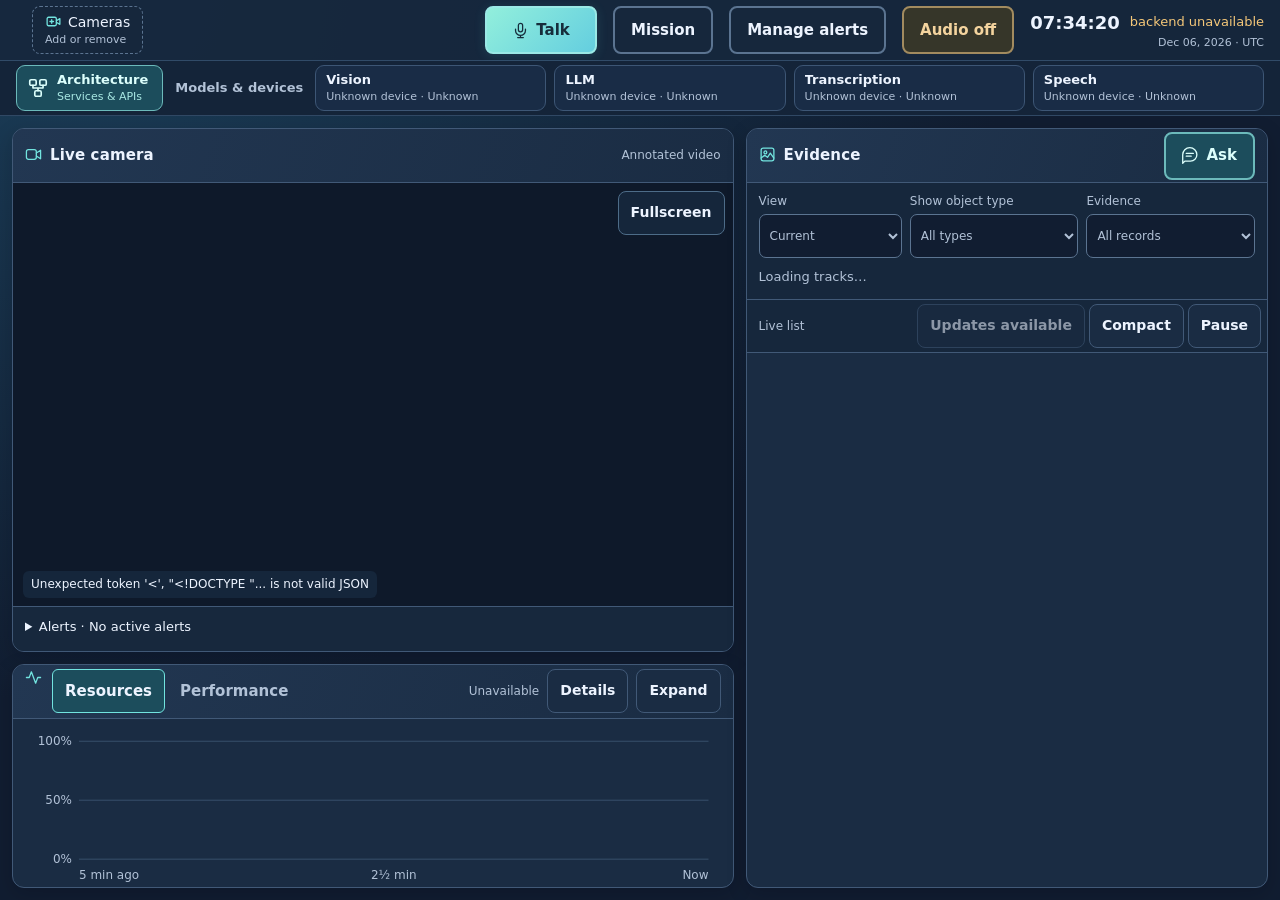
==== handheld-multi-modal/backend/app/static/index.html @ 992aac7f "Merge remote-tracking branch 'origin/main' into handheld-performance-kpis" ====
<!DOCTYPE html>
<!--
SPDX-FileCopyrightText: (C) 2026 Intel Corporation
SPDX-License-Identifier: Apache-2.0
-->
<html lang="en">
<head>
<meta charset="utf-8">
<meta name="viewport" content="width=device-width, initial-scale=1, viewport-fit=cover">
<title>Handheld operations</title>
<style>
  :root {
    color-scheme: dark;
    --bg: #111d31; --panel: #1a2c43; --panel2: #253b57; --line: #415977;
    --surface: #16273c; --selected: #1c4d5c; --control: #5b7491;
    --text: #edf4ff; --muted: #b2c2d7; --accent: #72e4df;
    --good: #8be0b5; --warn: #f4c779; --bad: #ffacb4; --live: #ff6f61;
  }
  * { box-sizing: border-box; }
  html, body { width: 100%; height: 100%; margin: 0; overflow: hidden; }
  body { background: var(--bg); color: var(--text); font: 14px/1.4 system-ui, sans-serif; }
  button, select, input { font: inherit; color: inherit; }
  button, select, summary { touch-action: manipulation; }
  button { cursor: pointer; }
  button:not(:disabled):active { filter: brightness(1.15); }
  button:focus-visible, select:focus-visible, input:focus-visible, textarea:focus-visible, summary:focus-visible { outline: 3px solid var(--accent); outline-offset: -3px; }
  button:disabled { opacity: .55; cursor: default; }
  [hidden] { display: none !important; }
  #app { width: 100vw; max-width: 100vw; overflow: hidden; height: 100dvh; display: grid; grid-template-rows: auto auto auto minmax(0, 1fr); }
  header { min-width: 0; display: flex; align-items: center; gap: 16px; padding: 6px 16px; border-bottom: 1px solid var(--line); }
  .brand { white-space: nowrap; }
  .brand strong { font-size: 16px; letter-spacing: -.3px; }
  .brand span { display: block; color: var(--muted); font-size: 11px; letter-spacing: .35px; }
  .micro { color: var(--muted); font-size: 12px; }
  #cameras { display: flex; gap: 8px; min-width: 0; flex: 0 1 auto; overflow-x: auto; overflow-y: hidden; scrollbar-width: none; }
  #cameras[data-overflow] { mask-image: linear-gradient(90deg, #000 calc(100% - 36px), transparent); }
  #cameras::-webkit-scrollbar { display: none; }
  .camera { position: relative; flex: 0 0 auto; min-width: 104px; max-width: 180px; overflow: hidden; min-height: 48px; padding: 4px 12px; border: 1px solid var(--line); border-radius: 8px; background: var(--panel); }
  .camera span, .camera small { display: block; overflow: hidden; text-overflow: ellipsis; white-space: nowrap; }
  .camera small { font-size: 11px; color: var(--muted); }
  .camera[aria-pressed="true"] { border: 2px solid var(--accent); background: var(--selected); }
  .camera.up small, #connection.live { color: var(--good); }
  .camera.down small { color: var(--bad); }
  /* Disabled sources are omitted by Backend; only bounded startup is neutral. */
  .camera.idle small { color: var(--muted); }
  #mission-toggle, #rules-toggle, #audio-toggle { flex: 0 0 auto; white-space: nowrap; }
  #audio-toggle[data-state="off"] { color: var(--warn); }
  #rules-panel { position: fixed; top: 58px; right: 12px; width: min(460px, calc(100vw - 24px)); max-height: calc(100dvh - 72px); z-index: 11; overflow: auto; box-shadow: 0 12px 30px #0008; }
  #rules-panel .panel-head button { margin-left: auto; }
  #voice-talk { margin-left: auto; }
  header .top-status { margin-left: 0; }
  #cameras-toggle { flex: 0 0 auto; max-width: none; border-style: dashed; border-color: var(--control); text-align: left; }
  #cameras-toggle span::before { content: ""; display: inline-block; width: 17px; height: 17px; margin-right: 6px; vertical-align: -3px; background: var(--accent); mask: url("data:image/svg+xml,%3Csvg%20xmlns%3D%22http%3A//www.w3.org/2000/svg%22%20viewBox%3D%220%200%2024%2024%22%20fill%3D%22none%22%20stroke%3D%22white%22%20stroke-width%3D%221.8%22%20stroke-linecap%3D%22round%22%20stroke-linejoin%3D%22round%22%3E%3Cpath%20d%3D%22M3%208a2%202%200%200%201%202-2h9a2%202%200%200%201%202%202v8a2%202%200%200%201-2%202H5a2%202%200%200%201-2-2Z%22/%3E%3Cpath%20d%3D%22m16%2011%205-3v8l-5-3%22/%3E%3Cpath%20d%3D%22M9.5%209.5v5M7%2012h5%22/%3E%3C/svg%3E") center / contain no-repeat; }
  #cameras-toggle[aria-expanded="true"] { border-style: solid; border-color: var(--accent); background: var(--selected); }
  #cameras-panel { position: fixed; top: 58px; left: 12px; width: min(480px, calc(100vw - 24px)); max-height: calc(100dvh - 72px); z-index: 11; overflow: auto; box-shadow: 0 12px 30px #0008; }
  #cameras-panel .panel-head button { margin-left: auto; }
  /* Overlay panels scroll their body; the title and Close stay in view on short screens. */
  #rules-panel > .panel-head, #cameras-panel > .panel-head, #mission-panel > .panel-head { position: sticky; top: 0; z-index: 3; background: var(--panel); }
  #cameras-body { display: grid; gap: 12px; padding: 12px 14px 14px; }
  #cameras-body .camera-intro { margin: 0; color: #c3d3e0; line-height: 1.4; }
  #camera-capacity { display: flex; align-items: center; gap: 10px; }
  #camera-count { margin: 0; font-weight: 600; }
  #camera-list { list-style: none; margin: 0; padding: 0; display: grid; gap: 8px; }
  #camera-list > li { border: 1px solid #2c4256; border-radius: 8px; padding: 10px 12px; display: grid; gap: 10px; background: #0f1d2e; }
  #camera-list > li.editing { border-color: var(--accent); }
  #camera-list > li.off strong { color: #9fb4c6; }
  #camera-list .camera-row { display: flex; align-items: center; gap: 10px; }
  #camera-list .camera-row > span { display: grid; gap: 3px; min-width: 0; flex: 1; }
  #camera-list .camera-row strong { font-size: 16px; }
  #camera-list .camera-row small { color: #9fb4c6; overflow-wrap: anywhere; }
  #camera-list .camera-row button { min-width: 64px; }
  .camera-chip { display: inline-block; margin-right: 6px; padding: 1px 8px; border-radius: 10px; font-size: 12px; font-weight: 600; background: #2c4256; color: #c3d3e0; }
  .camera-chip.up { background: #1d4a3a; color: #9ff0c8; }
  .camera-chip.idle, .camera-chip.unknown { background: #4a4020; color: #f4d49e; }
  .camera-chip.down { background: #4d2426; color: #ffc2c2; }
  .camera-tag { font-size: 12px; color: #9fb4c6; border: 1px solid #3a5169; border-radius: 10px; padding: 0 7px; margin-left: 6px; font-weight: 400; }
  #camera-list .camera-edit { display: grid; gap: 10px; border-top: 1px solid #2c4256; padding-top: 10px; }
  #camera-list .camera-edit label { display: grid; gap: 4px; color: #c3d3e0; }
  #camera-list .camera-edit form { display: flex; gap: 8px; align-items: end; }
  #camera-list .camera-edit form label { flex: 1; min-width: 0; }
  .camera-power[data-action="off"], .camera-power[data-action="off"]:not(:disabled):hover { background: #363629; border-color: #a28b5f; color: #f4d49e; }
  .camera-power[data-action="on"], .camera-power[data-action="on"]:not(:disabled):hover { background: #1f483c; border-color: #5d9e85; color: #b6eed3; }
  .camera-power:not(:disabled):hover { filter: brightness(1.15); }
  #camera-list .camera-actions, #camera-add .camera-actions { display: flex; gap: 8px; flex-wrap: wrap; align-items: center; }
  #camera-list .camera-remove { border-top: 1px dashed #5a3b3b; padding-top: 10px; display: grid; gap: 8px; }
  #camera-list .danger, #camera-list .camera-remove .danger { border-color: #b85c5c; color: #ffd0d0; }
  #camera-list .camera-note, #camera-add .camera-note { margin: 0; color: #9fb4c6; font-size: .92em; line-height: 1.4; }
  .camera-address { display: flex; gap: 8px; align-items: center; }
  .camera-address code { flex: 1; min-width: 0; overflow-wrap: anywhere; padding: 8px 10px; border-radius: 6px; background: #07111d; border: 1px solid #2c4256; font-size: 14px; user-select: all; }
  #camera-add-open { justify-self: start; }
  #cameras-panel .quiet-button { height: auto; min-height: 44px; font-size: 15px; padding: 6px 14px; }
  #cameras-panel .camera-address .quiet-button { min-width: 76px; }
  #camera-added { display: grid; gap: 10px; padding: 14px; border: 2px solid #3f8f6c; border-radius: 10px; background: #12281f; }
  #camera-added h3 { margin: 0; font-size: 17px; display: flex; align-items: center; gap: 8px; flex-wrap: wrap; }
  #camera-added p { margin: 0; line-height: 1.4; }
  #camera-added .camera-address code { font-size: 17px; padding: 10px 12px; }
  #camera-added details summary { cursor: pointer; min-height: 44px; color: #c3d3e0; }
  #camera-added details .camera-address code { font-size: 13px; }
  #camera-added .camera-actions { display: flex; gap: 8px; flex-wrap: wrap; }
  @media (max-width: 1366px) { header .brand { display: none; } }
  @media (max-width: 1100px) { #cameras-toggle small { display: none; } #cameras-toggle { min-width: 0; } }
  #camera-add { display: grid; gap: 12px; border: 1px solid var(--accent); border-radius: 8px; padding: 12px; background: #0f1d2e; }
  #camera-add > strong { font-size: 16px; }
  #camera-add fieldset { border: 0; padding: 0; margin: 0; display: grid; gap: 8px; }
  #camera-add legend { padding: 0; margin-bottom: 6px; color: #c3d3e0; }
  #camera-add label { display: grid; gap: 4px; color: #c3d3e0; }
  #camera-add .source-card { display: flex; gap: 10px; align-items: flex-start; padding: 10px; border: 1px solid #2c4256; border-radius: 8px; cursor: pointer; }
  #camera-add .source-card:has(input:checked) { border-color: var(--accent); background: var(--selected); }
  #camera-add .source-card input { margin-top: 3px; width: 18px; height: 18px; }
  #camera-add .source-card span { display: grid; gap: 2px; }
  #camera-add .source-card strong { color: #eef5fb; }
  #camera-add .source-card small { color: #9fb4c6; line-height: 1.35; }
  #camera-status { margin: 0; overflow-wrap: anywhere; padding: 10px 12px; border-radius: 8px; border: 1px solid #2c4256; background: #102436; display: grid; gap: 8px; }
  #camera-status[data-tone="error"] { border-color: #b85c5c; background: #2a1618; color: #ffd0d0; }
  #camera-status[data-tone="ok"] { border-color: #3f8f6c; background: #12281f; }
  #camera-status:empty { display: none; }
  #camera-add input[type="text"], #camera-add input[type="url"], #camera-list input { min-height: 44px; }
  #rules-body { padding: 12px; display: grid; gap: 10px; }
  #rule-form { display: grid; grid-template-columns: repeat(2, minmax(0, 1fr)); gap: 6px 8px; }
  #rule-form label { display: grid; gap: 3px; font-size: 12px; color: var(--muted); }
  #rule-form select, #rule-form input { min-width: 0; border: 1px solid var(--line); border-radius: 7px; padding: 6px; background: var(--bg); color: var(--text); }
  #zone-summary { grid-column: 1 / -1; color: var(--muted); font-size: 12px; margin: 0; }
  #rule-form .rule-speak { display: flex; align-items: center; gap: 8px; min-height: 44px; }
  #rule-form input[type="radio"], #rule-form input[type="checkbox"] { width: 20px; height: 20px; }
  #rule-form > button { grid-column: 1 / -1; }
  #rule-form select, #rule-form input:not([type="radio"]):not([type="checkbox"]) { min-height: 44px; }
  #rule-trigger { grid-column: 1 / -1; border: 0; margin: 0; padding: 0; display: flex; gap: 8px; }
  #rule-trigger legend { margin-bottom: 6px; font-weight: 600; }
  #rule-trigger label { flex: 1; display: flex; align-items: center; gap: 6px; min-height: 44px; padding: 8px; border: 1px solid var(--line); border-radius: 8px; }
  #rule-trigger label:has(:checked) { border-color: var(--accent); background: var(--selected); color: var(--text); }
  #rule-area, #rule-advanced, #rule-preview { grid-column: 1 / -1; }
  #rule-area button { min-height: 44px; margin-top: 6px; }
  #rule-advanced summary { display: flex; align-items: center; gap: 8px; min-height: 44px; padding: 8px 10px; cursor: pointer; list-style: none; font-weight: 600; }
  #rule-advanced summary::-webkit-details-marker { display: none; }
  #rule-advanced summary::after { content: "▾"; margin-left: auto; font-size: 16px; }
  #rule-advanced[open] summary::after { content: "▴"; }
  #rule-advanced summary small { font-weight: 400; color: var(--muted); font-size: 12px; }
  #rule-advanced > div { display: grid; grid-template-columns: repeat(2, minmax(0, 1fr)); gap: 8px; padding: 0 10px 10px; }
  #rule-preview { margin: 0; color: var(--muted); font-size: 13px; }
  #rule-submit { min-height: 44px; }
  #rule-list { margin: 0; padding: 0; list-style: none; }
  #rule-list li { display: grid; grid-template-columns: minmax(0, 1fr) auto auto auto; gap: 6px; align-items: center; padding: 6px 0; border-bottom: 1px solid var(--line); }
  #rule-list li.off strong { color: var(--muted); }
  #rule-list li[data-editing] strong { color: var(--accent); }
  #rule-list small { display: block; color: var(--muted); }
  #rules-status { margin: 0; color: var(--muted); font-size: 12px; }
  .top-status { flex: 0 0 auto; margin-left: auto; text-align: right; white-space: nowrap; }
  .clock-status { display: flex; align-items: center; justify-content: flex-end; gap: 10px; }
  #operator-clock { font-size: 18px; font-weight: 600; font-variant-numeric: tabular-nums; }
  #operator-date { color: var(--muted); font-size: 11px; }
  #connection { color: var(--warn); font-size: 13px; }
  #connection.lost { color: var(--bad); font-weight: 700; }
  #away-summary { display: none; margin: 8px 16px 0; padding: 4px 4px 4px 10px; border: 1px solid var(--warn); border-radius: 9px; background: #3e3527; font-size: 13px; }
  #away-summary.show { display: flex; gap: 8px; align-items: center; }
  #away-summary > span { flex: 1; }
  #model-strip { display: flex; align-items: center; gap: 12px; padding: 4px 16px; border-bottom: 1px solid var(--line); }
  #model-strip > strong { font-size: 13px; white-space: nowrap; }
  #architecture-link { flex: 0 0 auto; display: inline-flex; align-items: center; gap: 8px; min-height: 46px; padding: 3px 14px 3px 10px; border: 1px solid #6cbabb; border-radius: 9px; background: var(--selected); color: #dcfffc; text-decoration: none; white-space: nowrap; }
  #architecture-link:hover, #architecture-link:focus-visible { border-color: var(--accent); background: #22606f; }
  #architecture-link svg { flex: 0 0 auto; }
  #architecture-link strong { display: block; font-size: 13px; font-weight: 600; }
  #architecture-link small { display: block; font-size: 11px; color: #a9e9e4; }
  #model-buttons { display: grid; grid-template-columns: repeat(4, minmax(0, 1fr)); gap: 8px; flex: 1; min-width: 0; }
  .model-button { min-height: 46px; min-width: 0; padding: 3px 10px; border: 1px solid var(--line); border-radius: 7px; background: var(--panel); text-align: left; }
  .model-button strong { display: block; font-size: 13px; overflow: hidden; text-overflow: ellipsis; white-space: nowrap; }
  .model-button small { display: block; font-size: 11px; color: var(--muted); overflow: hidden; text-overflow: ellipsis; white-space: nowrap; }
  .model-button[data-status="ready"] small { color: var(--good); }
  .model-button[data-status="unavailable"] small, .model-button[data-status="mismatch"] small { color: var(--warn); }
  .model-button[aria-expanded="true"] { border-color: var(--accent); background: var(--selected); }
  #model-details { position: fixed; top: 126px; left: 12px; margin: 0; width: min(380px, calc(100vw - 24px)); max-height: calc(100dvh - 140px); z-index: 10; box-shadow: 0 12px 30px #0008; overflow: auto; }
  #model-details .panel-head { position: sticky; top: 0; background: var(--panel); }
  #model-details .panel-head button { margin-left: auto; }
  #model-detail-body { padding: 12px 16px; }
  #model-detail-body dl { display: grid; grid-template-columns: 70px 1fr; gap: 8px; margin: 0; }
  #model-detail-body dt { color: var(--muted); }
  #model-detail-body dd { margin: 0; overflow-wrap: anywhere; }
  #model-note { color: var(--muted); font-size: 13px; }
  #mission-panel { position: fixed; top: 58px; right: 12px; width: min(440px, calc(100vw - 24px)); max-height: calc(100dvh - 72px); z-index: 11; overflow: auto; box-shadow: 0 12px 30px #0008; }
  #mission-panel .panel-head button { margin-left: auto; }
  #mission-body { padding: 12px; display: grid; gap: 12px; }
  #mission-status { margin: 0; color: var(--muted); }
  #mission-upload-help { margin: 0; color: var(--muted); font-size: 13px; }
  #mission-status[data-mode="ready"] { color: var(--good); }
  #mission-status[data-mode="degraded"], #mission-status[data-mode="failed"] { color: var(--warn); }
  #mission-upload, #mission-question { display: grid; grid-template-columns: minmax(0, 1fr) auto; gap: 6px; }
  #mission-upload input, #mission-question input { min-width: 0; min-height: 44px; border: 1px solid var(--line); border-radius: 7px; padding: 6px; background: var(--bg); }
  #mission-sources { margin: 0; padding: 0; list-style: none; }
  #mission-sources li { display: grid; grid-template-columns: minmax(0, 1fr) auto; gap: 6px; align-items: center; padding: 6px 0; border-bottom: 1px solid var(--line); }
  #mission-sources small { color: var(--muted); display: block; }
  #mission-answer { margin: 0; white-space: pre-wrap; }
  #mission-citation-note { margin: 0; color: var(--muted); font-size: 12px; }
  #mission-brief { margin: 0; display: grid; grid-template-columns: 105px minmax(0, 1fr); gap: 5px 10px; }
  #mission-brief dt { color: var(--muted); }
  #mission-brief dd { margin: 0; overflow-wrap: anywhere; }
  #mission-actions { display: flex; gap: 6px; flex-wrap: wrap; }
  #workspace { grid-row: 4; min-height: 0; overflow: auto; padding: 12px; display: grid; gap: 12px;
    grid-template-columns: minmax(0, 58fr) minmax(400px, 42fr);
    grid-template-rows: minmax(min-content, 7fr) minmax(min-content, 3fr); }
  #workspace.resources-expanded #telemetry { position: absolute; inset: calc(-1 * var(--telemetry-rise)) 0 0; height: auto; z-index: 1; }
  .panel { min-width: 0; min-height: 0; overflow: hidden; border: 1px solid var(--line); border-radius: 12px; background: var(--panel); }
  .panel-head { min-height: 54px; padding: 0 12px; display: flex; align-items: center; gap: 8px; border-bottom: 1px solid var(--line); }
  .panel-head h2 { margin: 0; font-size: 15px; font-weight: 600; }
  .panel-head small { margin-left: auto; color: var(--muted); font-size: 12px; }
  .quiet-button { height: 44px; min-height: 44px; align-self: center; font-size: 14px; font-weight: 600; white-space: nowrap; border: 1px solid var(--line); border-radius: 8px; padding: 4px 12px; background: var(--panel); color: var(--text); }
  .quiet-button:not(:disabled):hover { border-color: var(--accent); }
  .quiet-button[aria-pressed="true"], .quiet-button[aria-expanded="true"] { background: var(--selected); border-color: var(--accent); }
  #open-assistant { margin-left: auto; background: var(--selected); border-color: var(--accent); }
  .quiet-button.primary-action { height: 48px; min-height: 48px; font-size: 15px; padding: 6px 16px; border-width: 2px; border-color: var(--control); background: var(--panel2); }
  #open-assistant.primary-action { min-width: 88px; background: var(--selected); border-color: var(--accent); }
  #audio-toggle.primary-action[data-state="off"] { border-color: var(--warn); background: rgba(239, 197, 128, 0.14); }
  #video-panel { grid-column: 1; grid-row: 1; display: grid; grid-template-rows: 54px minmax(200px, 1fr) auto; }
  #video-wrap { contain: size; position: relative; min-height: 0; background: #0e192a; }
  #video-wrap.all video#video { display: none; }
  #video-wrap.all #camera-grid { display: grid; }
  #video-wrap.all #video-note, #video-wrap.all #video-fullscreen { display: none; }
  #video-panel:has(#video-wrap.all) { grid-template-rows: 54px minmax(200px, 1fr) auto auto; }
  #camera-grid { position: absolute; inset: 0; display: none; grid-template-columns: repeat(2, minmax(0, 1fr)); grid-auto-rows: minmax(0, 1fr); gap: 8px; padding: 8px; }
  .camera-tile { min-width: 0; position: relative; overflow: hidden; border: 1px solid var(--line); border-radius: 9px; background: #0e192a; padding: 0; text-align: left; }
  .camera-tile[data-alert="attention"] { border-color: var(--warn); box-shadow: 0 0 0 2px #efc58088; }
  .camera-tile[data-alert="live"] { border-color: var(--live); box-shadow: 0 0 0 3px var(--live), 0 0 18px #ff6f6188; }
  .camera-tile video { width: 100%; height: 100%; }
  .camera-tile span { position: absolute; left: 8px; top: 8px; padding: 3px 7px; border-radius: 6px; background: #2a3039e8; font-weight: 700; }
  .camera-tile small { position: absolute; left: 8px; bottom: 8px; padding: 3px 7px; border-radius: 6px; background: #2a3039e8; color: var(--muted); }
  #grid-pager { display: none; justify-content: center; align-items: center; gap: 10px; padding: 6px 8px; border-top: 1px solid var(--line); background: var(--bg); }
  #video-panel:has(#video-wrap.all) #grid-pager { display: flex; }
  #grid-pager button { min-width: 48px; min-height: 44px; border-radius: 8px; }
  #grid-page-label { min-width: 108px; text-align: center; padding: 8px 12px; border-radius: 8px; background: #2a3039e8; font-weight: 700; }
  #grid-page-label[data-alert="attention"] { color: var(--warn); }
  #grid-page-label[data-alert="live"] { color: var(--live); }
  #latency-badge { position: absolute; left: 10px; top: 8px; display: none; padding: 4px 7px; border-radius: 6px; background: #2a3039e8; font-size: 12px; }
  #latency-badge.show { display: block; }
  #zone-editor { position: fixed; inset: 0; z-index: 30; display: grid; grid-template-rows: auto minmax(0, 1fr) auto; gap: 10px; padding: 12px; background: #141920; }
  #zone-editor[hidden] { display: none; }
  #zone-head { display: flex; align-items: center; justify-content: space-between; gap: 12px; padding: 2px 4px; }
  #zone-head h2 { margin: 0 0 2px; font-size: 18px; }
  #zone-step { font-size: 15px; }
  #zone-step[data-tone="warn"] { color: var(--warn); font-weight: 700; }
  #zone-count { flex: 0 0 auto; padding: 6px 14px; border: 2px solid var(--line); border-radius: 999px; font-size: 16px; font-weight: 700; }
  #zone-count[data-full] { border-color: var(--warn); color: var(--warn); }
  #zone-count.bump { animation: zone-bump .35s; }
  @keyframes zone-bump { 25% { transform: translateX(-6px); } 75% { transform: translateX(6px); } }
  #zone-stage { position: relative; place-self: center; max-width: 100%; max-height: 100%; aspect-ratio: var(--zone-aspect, 16 / 9); width: min(100%, calc((100dvh - 190px) * var(--zone-aspect, 1.7778))); touch-action: none; }
  #zone-canvas, #zone-svg, #zone-handles { position: absolute; inset: 0; width: 100%; height: 100%; border-radius: 6px; }
  #zone-canvas { background: #000; }
  .zone-handle { position: absolute; width: 44px; height: 44px; margin: -22px 0 0 -22px; display: grid; place-items: center; border: 3px solid #1f2b39; border-radius: 50%; background: #efc580; color: #1f2b39; font-weight: 800; font-size: 16px; box-shadow: 0 0 0 2px #efc580, 0 2px 8px #000a; cursor: grab; user-select: none; touch-action: none; }
  #zone-toolbar { display: flex; gap: 10px; align-items: center; padding: 10px; border-radius: 10px; background: var(--bg); }
  #zone-toolbar .spacer { flex: 1; }
  #zone-toolbar button { min-height: 52px; min-width: 128px; padding: 0 18px; font-size: 16px; }
  #zone-toolbar button:disabled { opacity: .4; }
  #zone-done:not(:disabled) { border-color: var(--accent); background: var(--selected); }
  video { width: 100%; height: 100%; display: block; object-fit: contain; }
  #video-wrap.inactive > #video { opacity: .25; }
  #video-fullscreen { position: absolute; top: 8px; right: 8px; background: #2a3039e8; color: var(--text); border: 1px solid var(--line); }
  #video-wrap:fullscreen { width: 100vw; height: 100vh; background: #0e192a; }
  #video-note { position: absolute; left: 10px; bottom: 8px; max-width: calc(100% - 20px); padding: 5px 8px; border-radius: 6px; background: #2a3039e8; font-size: 12px; }
  #alerts { position: relative; border-top: 1px solid var(--line); }
  /* The open list overlays the lower video instead of pushing Resources off a 1280×800 screen. */
  #alerts[open] > #alert-list { position: absolute; left: 0; right: 0; bottom: 100%; z-index: 4; max-height: 200px; padding-top: 4px; background: #17283d; border-top: 1px solid var(--warn); box-shadow: 0 -8px 18px rgba(0, 0, 0, .45); }
  #alerts summary { min-height: 44px; padding: 11px 12px; cursor: pointer; font-size: 13px; }
  #alerts[data-attention] summary { color: var(--warn); font-weight: 600; }
  #alerts[data-attention="live"] summary { color: var(--live); }
  #alert-list { margin: 0; padding: 0 12px 4px; list-style: none; max-height: 150px; overflow: auto; }
  #alert-list li { display: flex; flex-wrap: wrap; gap: 8px; align-items: center; padding: 4px 0; font-size: 12px; border-top: 1px solid var(--line); }
  #alert-list .incident-main { flex: 1 1 220px; min-width: 220px; min-height: 48px; height: auto; display: grid; grid-template-columns: 56px minmax(0, 1fr); gap: 8px; align-items: center; padding: 4px; border: 1px solid transparent; border-radius: 8px; background: transparent; text-align: left; }
  #alert-list .incident-main:hover { border-color: var(--accent); }
  #alert-list li:first-child { border-top: 0; }
  #alert-list .incident-thumb { width: 56px; height: 40px; border-radius: 4px; object-fit: cover; background: #0e192a; display: block; }
  #alert-list .incident-copy { min-width: 0; }
  #alert-list .incident-title { display: flex; flex-wrap: wrap; gap: 6px; align-items: center; font-size: 13px; }
  #alert-list .incident-state { font-size: 11px; font-weight: 600; padding: 1px 6px; border-radius: 9px; border: 1px solid currentColor; }
  #alert-list [data-incident="open"] .incident-state { color: var(--warn); }
  #alert-list [data-live] .incident-state { color: #1b0f0d; background: var(--live); border-color: var(--live); }
  #alert-list [data-incident="acknowledged"] .incident-state, #alert-list [data-incident="snoozed"] .incident-state { color: var(--accent); }
  #alert-list [data-incident="closed"] { opacity: .65; }
  #alert-list [data-incident="closed"] .incident-state { color: var(--muted); }
  #alert-list .incident-meta { color: var(--muted); white-space: normal; overflow-wrap: anywhere; }
  #alert-list .incident-side { display: flex; flex-direction: column; align-items: center; gap: 2px; }
  #alert-list .incident-latency { color: var(--muted); font-size: 11px; line-height: 1.2; font-variant-numeric: tabular-nums; white-space: nowrap; }
  #alert-list .incident-latency::before { content: "\23F1\FE0E "; }
  #alert-list .incident-actions { flex: 0 1 auto; display: flex; flex-wrap: wrap; justify-content: flex-start; gap: 6px; align-items: center; align-self: center; }
  #alert-list .incident-actions select { height: 48px; min-height: 48px; width: auto; font-size: 12px; padding: 0 4px; }
  .camera[data-alerts]::after { content: attr(data-alerts); position: absolute; top: 3px; right: 3px; min-width: 16px; padding: 0 4px; border-radius: 9px; background: var(--warn); color: #0e192a; font-size: 11px; font-weight: 700; line-height: 16px; text-align: center; }
  .camera[data-alerts] { padding-right: 30px; }
  .camera[data-alerts][data-live]::after { background: var(--live); }
  /* Over the top of the live video (placed by placeAlertBanner); bottom-left when the video is not on screen. */
  #alert-toast { position: fixed; left: 16px; bottom: 16px; z-index: 50; display: flex; align-items: center; gap: 6px; max-width: 560px; padding: 3px; border: 2px solid var(--warn); border-radius: 10px; background: #3e3527f2; color: var(--text); box-shadow: 0 4px 16px #0008; }
  #alert-toast[hidden] { display: none; }
  #alert-toast[data-live] { border-color: var(--live); background: #4a2622f2; }
  #alert-toast[data-live] #alert-toast-view::before { content: ""; display: inline-block; width: 10px; height: 10px; margin-right: 8px; border-radius: 50%; background: var(--live); vertical-align: 1px; }
  #alert-toast button { min-height: 44px; border-radius: 8px; font-size: 14px; }
  #alert-toast-view { flex: 1 1 auto; min-width: 0; padding: 4px 10px; border: 0; background: none; color: var(--text); font-weight: 700; text-align: left; overflow: hidden; text-overflow: ellipsis; white-space: nowrap; cursor: pointer; }
  #alert-toast-ack { flex: 0 0 auto; padding: 4px 14px; border: 1px solid var(--warn); background: var(--panel); color: var(--text); }
  #video-wrap[data-alert="attention"]::after, #video-wrap[data-alert="live"]::after { content: ""; position: absolute; inset: 0; border: 3px solid var(--warn); border-radius: 2px; pointer-events: none; }
  #video-wrap[data-alert="live"]::after { border: 5px solid var(--live); }
  .zone-svg { position: absolute; pointer-events: none; }
  .zone-svg polygon { fill: rgba(153,197,245,.14); stroke: #99c5f5; stroke-width: 2px; vector-effect: non-scaling-stroke; }
  .zone-svg polygon.alerting { fill: rgba(244,199,121,.3); stroke: var(--warn); stroke-width: 4px; }
  .zone-svg polygon.alerting.live { fill: rgba(255,111,97,.35); stroke: var(--live); }
  @media (prefers-reduced-motion: no-preference) {
    /* Only an alert whose object is on camera now pulses; one that has left stays steady. */
    .zone-svg polygon.alerting.live, #video-wrap[data-alert="live"]::after, .camera-tile[data-alert="live"],
    #alert-toast[data-live] #alert-toast-view::before, #alert-list [data-live] .incident-state { animation: alert-pulse 1s ease-in-out infinite alternate; }
  }
  @keyframes alert-pulse { from { opacity: 1; } to { opacity: .35; } }
  #alert-list .dispatch { font-weight: 600; }
  #alert-list .dispatch[data-state="undelivered"], #alert-list .dispatch[data-state="retrying"] { color: var(--warn); }
  #alert-list .dispatch[data-state="delivered"] { color: var(--good); }
  #alert-list button { height: 48px; min-height: 48px; }
  #alert-list .ack-button { border-color: var(--warn); color: var(--text); background: rgba(239, 197, 128, 0.14); }
  #alert-list .incident-actions .quiet-button:not(.ack-button), #alert-list .incident-actions select { background: var(--surface); color: var(--muted); }
  #voice-controls { display:flex; align-items:center; gap:8px; flex-wrap:wrap; }
  #voice-talk { flex:0 0 auto; min-height:48px; min-width:112px; white-space:nowrap; background:var(--accent); color:#162d3b; border:2px solid var(--accent); font-weight:700; }
  #voice-talk[aria-pressed="true"] { background:#a5443c; color:white; }
  #voice-hint { font-size: 11px; color: var(--muted); }
  #voice-status { font-size:12px; color:var(--muted); }
  #speech-line, #assistant-speech-line { padding: 0 12px 6px; font-size: 12px; color: var(--muted); min-height: 0; }
  #speech-line:empty, #assistant-speech-line:empty { display: none; }
  #speech-line[data-mode="audio"], #assistant-speech-line[data-mode="audio"] { color: var(--accent); }
  #speech-line[data-mode="text"], #assistant-speech-line[data-mode="text"] { color: var(--warn); }
  .speech-label { font-weight: 700; padding: 1px 6px; border-radius: 4px; background: var(--warn); color: #1b1305; }
  [data-mode="audio"] > .speech-label { background: var(--good); color: #0c2418; }
  .speech-text { color: var(--text); font-style: italic; }
  #alert-list li.empty { display: block; }
  #alert-error { margin: 0 12px 6px; padding: 6px 8px; border: 1px solid var(--bad); border-radius: 6px; color: var(--bad); font-size: 12px; }
  #alert-error[hidden], #alert-page[hidden] { display: none; }
  #alert-page { display: flex; gap: 8px; align-items: center; padding: 4px 12px 8px; font-size: 12px; color: var(--muted); }
  .empty { color: var(--muted); padding: 16px; }
  #lower { position: relative; grid-column: 1; grid-row: 2; min-height: 0; }
  #telemetry { height: 100%; position: relative; display: grid; grid-template-rows: 54px auto minmax(0, 1fr); }
  #telemetry-status { white-space: nowrap; }
  #telemetry-grid { padding: 8px 10px 0; display: grid; grid-auto-flow: column; grid-auto-columns: minmax(0, 1fr); gap: 6px; }
  .resource { min-width: 0; text-align: left; padding: 6px 8px; border: 1px solid var(--line); border-radius: 8px; background: var(--bg); }
  .resource[aria-pressed="true"] { border-color: var(--accent); background: var(--selected); }
  .resource span, .resource strong, .resource small { display: block; }
  .resource span { color: var(--muted); font-size: 12px; }
  .resource strong { font-size: 21px; font-variant-numeric: tabular-nums; line-height: 1.3; }
  .resource small { font-size: 11px; color: var(--muted); white-space: nowrap; overflow: hidden; text-overflow: ellipsis; }
  .resource[data-resource="gpu"] strong { font-size: 16px; white-space: nowrap; }
  .resource meter { appearance: none; border: 0; background: var(--line); border-radius: 3px; display: block; width: 100%; height: 7px; margin-top: 4px; }
  meter::-moz-meter-bar { background: var(--accent); }
  meter::-webkit-meter-bar { background: var(--line); border: 0; }
  meter::-webkit-meter-optimum-value { background: var(--accent); }
  .resource[data-state="stale"] strong, .resource[data-state="unavailable"] strong { color: var(--warn); }
  #trend { min-height: 0; padding: 6px 12px 8px; display: grid; grid-template-rows: auto minmax(50px, 1fr) auto; }
  /* Collapsed Resources keeps a compact trend so the video gets ~2/3 of the height. */
  #workspace:not(.resources-expanded) #chart-note { display: none; }
  #workspace:not(.resources-expanded) #trend { padding: 4px 12px 4px; }
  #workspace:not(.resources-expanded) #telemetry-grid { padding-top: 6px; }
  #workspace:not(.resources-expanded) #chart-legend { flex-wrap: nowrap; overflow: hidden; white-space: nowrap; }
  #container-view { display: none; grid-row: 2; min-height: 0; overflow: auto; contain: size; }
  #trend.containers-mode #chart, #trend.containers-mode #chart-legend { display: none; }
  #trend.containers-mode #container-view { display: block; }
  #container-view .service-grid { display: grid; grid-template-columns: repeat(auto-fill, minmax(230px, 1fr)); gap: 5px 8px; }
  #container-view .service-card { --cpu: 0%; display: grid; grid-template-columns: minmax(0, 1fr) auto auto; align-items: baseline; gap: 8px;
    padding: 5px 10px; border: 1px solid var(--line); border-left: 3px solid var(--accent); border-radius: 6px;
    background: linear-gradient(90deg, rgba(114, 228, 223, .18) var(--cpu), rgba(255, 255, 255, .03) var(--cpu));
    font: inherit; font-size: 15px; font-variant-numeric: tabular-nums; white-space: nowrap; color: var(--text); }
  #container-view .service-card .name { font-weight: 600; overflow: hidden; text-overflow: ellipsis; }
  #container-view .service-card .cpu { font-weight: 700; min-width: 4.5ch; text-align: right; }
  #container-view .service-card .mem { color: var(--muted); min-width: 6.5ch; text-align: right; }
  #container-view .service-card[data-state="stale"] { border-left-color: var(--warn); color: var(--warn); }
  #container-view button.service-card { display: flex; justify-content: center; align-items: center; cursor: pointer;
    border-left-color: var(--line); background: transparent; color: var(--muted); font-weight: 600; }
  #container-view button.service-card:hover { color: var(--text); border-color: var(--accent); }
  #workspace:not(.resources-expanded) #container-view { overflow: hidden; }
  .view-switch { display: flex; gap: 2px; }
  .view-switch button { font: inherit; min-height: 44px; padding: 6px 12px; border: 1px solid transparent; border-radius: 6px; background: transparent; color: var(--muted); cursor: pointer; }
  .view-switch button[aria-pressed="true"] { color: var(--text); border-color: var(--accent); background: var(--selected); }
  #performance-view { display: none; grid-row: 2 / 4; min-height: 0; overflow: auto; padding: 8px 10px; }
  #telemetry.performance-mode #performance-view { display: block; }
  #telemetry.performance-mode #telemetry-grid, #telemetry.performance-mode #trend,
  #telemetry.performance-mode #diagnostics, #telemetry.performance-mode #toggle-diagnostics { display: none; }
  #kpi-grid { display: grid; grid-template-columns: repeat(auto-fit, minmax(118px, 1fr)); gap: 6px; }
  .kpi { display: flex; flex-direction: column; justify-content: flex-start; min-width: 0; min-height: 44px; font: inherit; color: inherit; text-align: left; cursor: pointer; padding: 6px 8px; border: 1px solid var(--line); border-left: 3px solid var(--line); border-radius: 8px; background: var(--bg); }
  .kpi span, .kpi strong, .kpi small { display: block; }
  .kpi span { color: var(--muted); font-size: 12px; }
  .kpi strong { font-size: 20px; font-variant-numeric: tabular-nums; line-height: 1.3; white-space: nowrap; }
  .kpi small { font-size: 12px; line-height: 1.3; color: var(--muted); overflow: hidden; display: -webkit-box; -webkit-box-orient: vertical; -webkit-line-clamp: 2; }
  .kpi .kpi-status { font-weight: 600; }
  .kpi[aria-pressed="true"] { border-color: var(--accent); background: var(--selected); }
  #kpi-explain { margin: 6px 0 0; font-size: 13px; }
  .kpi[data-status="on_target"] { border-left-color: var(--good); }
  .kpi[data-status="on_target"] .kpi-status { color: var(--good); }
  .kpi[data-status="missed"] { border-left-color: var(--bad); }
  .kpi[data-status="missed"] .kpi-status { color: var(--bad); }
  #camera-performance { width: 100%; margin-top: 8px; border-collapse: collapse; font-size: 14px; font-variant-numeric: tabular-nums; }
  #camera-performance th, #camera-performance td { padding: 8px 6px; text-align: left; border-bottom: 1px solid var(--line); }
  #camera-performance th { color: var(--muted); font-weight: 600; }
  #camera-performance tr[data-health="dropping"] td, #camera-performance tr[data-health="delayed"] td,
  #camera-performance tr[data-health="offline"] td { color: var(--warn); }
  #perf-note { margin: 6px 0 0; font-size: 12px; color: var(--muted); }
  #latency-badge[data-health="dropping"], #latency-badge[data-health="delayed"] { color: var(--warn); }
  #answer-timing { padding: 0 0 6px; font-size: 12px; color: var(--muted); }
  #answer-timing summary { cursor: pointer; display: flex; align-items: center; min-height: 44px; }
  #answer-timing [data-status="on_target"] { color: var(--good); }
  #answer-timing [data-status="missed"] { color: var(--warn); }
  .stage-bar { display: flex; height: 8px; margin: 4px 0; border-radius: 4px; overflow: hidden; background: var(--line); }
  .stage-bar i { display: block; min-width: 2px; }
  [data-stage="listening"] { --stage: #8aa8c8; } [data-stage="hear"] { --stage: var(--accent); }
  [data-stage="think"] { --stage: #c7a6ff; } [data-stage="speak"] { --stage: var(--good); }
  .stage-bar i { background: var(--stage); }
  .stage-legend span { margin-right: 10px; white-space: nowrap; }
  .stage-legend span::before { content: ""; display: inline-block; width: 8px; height: 8px; margin-right: 4px; border-radius: 2px; background: var(--stage); }
  #chart-legend { display: flex; flex-wrap: wrap; gap: 4px 14px; font-size: 12px; }
  .legend-item { display: inline-flex; align-items: center; gap: 5px; }
  .swatch { width: 16px; border-top: 3px solid; }
  #chart { contain: size; display: block; width: 100%; height: 100%; min-height: 50px; }
  #chart text { fill: var(--muted); font-size: 12px; }
  #chart .gridline { stroke: var(--line); stroke-width: 1; }
  #chart-note { color: var(--muted); font-size: 12px; min-height: 17px; }
  #diagnostics { position: absolute; inset: 54px 0 0; background: var(--panel); z-index: 2; overflow: auto; padding: 12px; }
  .metric-line { display: grid; grid-template-columns: 1fr auto; gap: 4px 12px; padding: 8px 0; border-bottom: 1px solid var(--line); }
  .metric-line small { grid-column: 1 / -1; color: var(--muted); font-size: 12px; }
  #tracks-panel { contain: size; grid-column: 2; grid-row: 1 / span 2; position: relative; display: grid;
    grid-template-columns: minmax(0, 1fr); grid-template-rows: repeat(6, auto) minmax(0, 1fr); }
  #tracks-panel > #track-scroll { grid-row: -2 / -1; }
  #track-controls { display: grid; grid-template-columns: .85fr 1fr 1fr; gap: 8px; padding: 10px 12px; }
  #track-controls label { color: var(--muted); font-size: 12px; }
  #track-controls select { width: 100%; min-height: 44px; margin-top: 4px; padding: 4px 6px; border: 1px solid var(--line); border-radius: 7px; background: var(--bg); }
  #track-summary { padding: 0 12px 8px; font-size: 13px; color: var(--muted); }
  #presence { display: none; padding: 8px 12px; color: var(--warn); background: #524838; }
  #presence.show { display: block; }
  #alert-view { display: none; min-width: 0; overflow: hidden; min-height: 54px; padding: 4px 6px 4px 12px; align-items: center; gap: 8px; border-block: 1px solid var(--warn); background: #3e3527; font-size: 13px; }
  #tracks-panel.alert-view #alert-view { display: flex; }
  #tracks-panel.alert-view #track-controls, #tracks-panel.alert-view #list-status, #tracks-panel.alert-view #subtotals { display: none; }
  #alert-view-copy { flex: 1 1 0; min-width: 0; overflow: hidden; text-overflow: ellipsis; white-space: nowrap; }
  #list-status { min-height: 54px; padding: 0 6px 0 12px; display: flex; align-items: center; gap: 4px; border-block: 1px solid var(--line); }
  #tracks-panel.stale::after, #telemetry.stale::after { content: "Stale · reconnecting"; position: absolute; top: 52px; right: 10px; z-index: 4; padding: 4px 8px; border: 1px solid var(--bad); border-radius: 7px; background: #482f32; color: var(--bad); font-size: 12px; }
  #view-toggle[aria-pressed="true"] { border-color: var(--accent); background: var(--selected); }
  #tracks-panel.compact .track-grid { grid-template-columns: 1fr; gap: 4px; }
  #tracks-panel.compact .track-card { display: grid; grid-template-columns: 64px minmax(0, 1fr); min-height: 66px; }
  #tracks-panel.compact .crop { height: 64px; }
  #tracks-panel.compact .track-copy { padding: 6px 8px; display: grid; grid-template-columns: 1fr auto; gap: 0 8px; }
  #tracks-panel.compact .track-copy .track-id { color: var(--muted); font-size: 12px; }
  #tracks-panel.compact .track-copy .track-seen, #tracks-panel.compact .track-copy .track-images, #tracks-panel.compact .camera-name { font-size: 12px; margin: 0; }
  #people-only[aria-pressed="true"] { border-color: var(--accent); background: var(--selected); }
  #list-state { flex: 1; font-size: 12px; color: var(--muted); }
  #list-state[data-state="live"] { color: var(--good); }
  #list-state[data-state="paused"], #list-state[data-state="held"] { color: var(--warn); }
  #apply-updates:not(:disabled) { background: var(--selected); border-color: var(--accent); }
  #subtotals { display: flex; flex-wrap: wrap; gap: 6px; margin-top: 5px; }
  .subtotal { font-size: 12px; }
  #track-scroll { min-height: 0; overflow: auto; padding: 10px; scrollbar-color: var(--line) transparent; overflow-anchor: none; }
  .track-grid { display: grid; grid-template-columns: repeat(2, minmax(0, 1fr)); gap: 10px; }
  #track-pager { display: flex; align-items: center; justify-content: space-between; gap: 8px; margin-top: 10px; }
  #track-pager span { color: var(--muted); font-size: 13px; text-align: center; }
  #track-pager button { min-height: 44px; }
  .track-card { min-width: 0; padding: 0; overflow: hidden; text-align: left; border: 1px solid var(--line); border-radius: 9px; background: var(--bg); }
  .track-card:hover, .candidate:hover { border-color: var(--accent); }
  .track-card[aria-current="true"], .candidate[aria-pressed="true"] { outline: 2px solid var(--accent); outline-offset: -2px; }
  /* A definite track lets the image's 100% height resolve, so contain shows the whole crop. */
  .crop { height: 132px; display: grid; grid-template: minmax(0, 1fr) / minmax(0, 1fr); place-items: center; overflow: hidden; background: #222932; color: var(--muted); }
  .crop img { display: block; width: 100%; height: 100%; min-height: 0; object-fit: contain; }
  .crop.missing { padding: 12px; text-align: center; }
  .track-copy { padding: 8px 10px; }
  .track-copy strong { display: block; overflow: hidden; text-overflow: ellipsis; white-space: nowrap; }
  .track-copy span { color: var(--muted); font-size: 12px; }
  .track-copy .track-seen { display: block; color: var(--text); font-size: 15px; font-weight: 600; font-variant-numeric: tabular-nums; margin: 4px 0; }
  .track-images { display: block; }
  .camera-name { display: block; }
  #drawer { position: absolute; inset: 0; z-index: 5; display: none; grid-template-rows: 54px minmax(0, 1fr); background: var(--panel); }
  #drawer.open { display: grid; }
  #drawer-head { display: flex; align-items: center; gap: 8px; padding: 5px 10px; border-bottom: 1px solid var(--line); }
  #drawer-body { min-height: 0; overflow: auto; padding: 12px; }
  #large-crop { height: auto; aspect-ratio: 4 / 3; max-height: calc(100dvh - 230px); min-height: 190px; border-radius: 8px; }
  #large-crop.missing { aspect-ratio: auto; height: 190px; }
  #large-crop img { cursor: zoom-in; }
  #large-crop:fullscreen { max-height: none; border-radius: 0; background: #000; }
  #large-crop:fullscreen img { cursor: zoom-out; }
  #candidate-list { display: grid; grid-template-columns: repeat(4, minmax(0, 1fr)); gap: 8px; margin-top: 12px; }
  .candidate { min-height: 76px; border: 1px solid var(--line); border-radius: 8px; background: var(--bg); padding: 4px; overflow: hidden; }
  .candidate img { width: 100%; height: 58px; object-fit: contain; display: block; }
  #drawer-detail { display: grid; grid-template-columns: 110px minmax(0, 1fr); gap: 8px 12px; }
  #drawer-detail dt { color: var(--muted); font-size: 13px; }
  #drawer-detail dd { margin: 0; overflow-wrap: anywhere; }
  #drawer-detail .evidence-time { font-size: 16px; font-weight: 600; font-variant-numeric: tabular-nums; }
  #drawer-detail .evidence-secondary { color: var(--muted); font-size: 12px; }
  #assistant-panel { position: absolute; inset: 0; z-index: 6; display: none; background: var(--panel); border: 1px solid var(--line); border-radius: 12px; overflow: hidden; }
  #assistant-panel.open { display: flex; flex-direction: column; }
  #assistant-head { display: flex; align-items: center; gap: 16px; padding: 8px 12px; border-bottom: 1px solid var(--line); flex-shrink: 0; }
  #assistant-head span { margin-left: auto; color: var(--muted); font-size: 13px; }
  #assistant-reset { margin-left: auto; }
  #assistant-context-bar { display: flex; align-items: center; gap: 8px; padding: 6px 10px; flex-shrink: 0; }
  #conversation-note { flex: 1; color: var(--muted); font-size: 12px; }
  /* Camera scope is stated once, where the question is typed. Every field is a
     label line over a 48px control so the row stays aligned; the on-screen
     camera shortcut rides on the label line instead of adding a row. */
  .scope-field { display: grid; grid-template-rows: 44px auto; gap: 3px; min-width: 0; }
  .field-head { display: flex; align-items: center; justify-content: space-between; gap: 6px; min-width: 0; height: 44px; font-size: 12px; white-space: nowrap; }
  .field-head > label { align-self: flex-end; line-height: 20px; }
  #use-viewed-camera { flex-shrink: 0; height: 44px; padding: 0 12px; border: 1px solid var(--accent); border-radius: 22px; background: var(--selected); color: var(--text); font-size: 13px; font-weight: 600; white-space: nowrap; overflow: hidden; text-overflow: ellipsis; max-width: 62%; padding: 0 10px; }
  .field-head label { flex-shrink: 0; }
  #assistant-welcome { padding: 12px; }
  #assistant-welcome h3 { margin: 6px 0 8px; font-size: 21px; font-weight: 600; }
  #assistant-welcome p { color: var(--muted); line-height: 1.5; margin: 0 0 14px; }
  .welcome-eyebrow { display: none; }
  .starter-grid { display: grid; grid-template-columns: 1fr 1fr; gap: 8px; }
  #start-explain { grid-column: 1 / -1; }
  .starter-grid button { text-align: left; display: grid; gap: 4px; padding: 12px; min-height: 64px; border: 1px solid var(--line); border-radius: 10px; background: var(--panel2); color: var(--text); cursor: pointer; }
  .starter-grid button:hover { border-color: var(--accent); background: #2c4f6b; }
  .starter-grid button strong { font-size: 15px; }
  .starter-grid button span { font-size: 12px; color: var(--muted); }
  #assistant-welcome .welcome-footnote { margin-top: 14px; font-size: 12px; }
  @media (max-height: 650px) {
    #assistant-welcome { padding: 8px; }
    #assistant-welcome h3, #assistant-welcome p { display: none; }
    .starter-grid { gap: 6px; }
    .starter-grid button { min-height: 56px; padding: 8px; gap: 2px; }
    .starter-grid button span { font-size: 11px; }
    /* The workspace rows are floored by the video and telemetry minimums, so on
       a short screen the panel that hosts the assistant is taller than the
       visible area and the composer starts below the fold. Anchor the open
       assistant to the viewport instead: the question box is the control used
       on every interaction and must never need a scroll gesture to find. */
    #assistant-panel.open { position: fixed; inset: var(--compact-top, 64px) 12px auto; height: calc(var(--usable-height, 100dvh) - var(--compact-top, 64px) - 12px); z-index: 12; }
    #ask-form { max-height: calc(100% - 120px); }
  }
  #assistant-panel:not(.welcome) #assistant-welcome { display: none; }
  #assistant-panel.welcome #assistant-result-head { display: none; }
  #answer-actions { display: flex; flex-wrap: wrap; gap: 6px; margin: 8px 0; }
  #answer-actions:empty { display: none; }
  #answer-actions button { min-height: 44px; padding: 6px 10px; background: var(--panel2); color: var(--text); border: 1px solid var(--line); border-radius: 20px; cursor: pointer; }
  #answer-actions button:hover { border-color: var(--accent); }
  #jump-latest { position: absolute; right: 20px; bottom: 166px; z-index: 2; background: var(--selected); border-color: var(--accent); box-shadow: 0 3px 12px #0008; }

  #assistant-transcript { flex-shrink: 0; }
  .chat-turn { padding: 10px; border-bottom: 1px solid var(--line); }
  .chat-turn p { margin: 4px 0; white-space: pre-wrap; overflow-wrap: anywhere; }
  .chat-turn .chat-question { color: var(--accent); background: #384e62; padding: 8px 10px; border-radius: 10px 10px 2px 10px; margin-left: 24px; }
  #assistant-submitted { background: #384e62; border-radius: 10px 10px 2px 10px; padding: 8px 10px; margin-left: 24px !important; color: var(--text) !important; }
  /* One size per role, so an answer does not shrink when it moves into the transcript. */
  .chat-turn p:not(.chat-question), #assistant-answer { line-height: 1.55; font-size: 15px; }
  .chat-turn .chat-question, #assistant-submitted { font-size: 14px; }
  .chat-turn small { color: var(--muted); }
  #assistant-panel #ask-form { order: 2; border-top: 1px solid var(--line); border-bottom: 0; }
  #assistant-panel #assistant-output { overflow: auto; }
  #assistant-panel #assistant-result-head { flex-shrink: 0; max-height: none; }
  #assistant-panel #assistant-results { flex: none; min-height: 80px; overflow: visible; }
  #assistant-panel:not(.has-results) #assistant-paging, #assistant-panel:not(.has-results) #assistant-results { display: none; }
  #assistant-answer { white-space: pre-wrap; overflow-wrap: anywhere; }
  #toggle-history-filters { grid-column: auto; align-self: end; height: 48px; min-height: 48px; }
  #assistant-panel:not(.filters-open) #filter-fields,
  #assistant-panel:not(.filters-open) #search-input-hint,
  #assistant-panel:not(.filters-open) #search-availability { display: none; }
  #assistant-panel.filters-open #filter-fields { display: contents; }
  #assistant-panel.filters-open #toggle-history-filters { grid-column: auto; }

  #assistant-panel select, #assistant-panel input { min-height: 48px; }
  #assistant-workspace { flex: 1; min-height: 0; display: flex; flex-direction: column; }
  #ask-form { flex-shrink: 0; display: flex; flex-direction: column; min-height: 0; max-height: calc(100% - 200px); gap: 6px; padding: 8px 10px; border-bottom: 1px solid var(--line); }
  #search-entry { display: flex; gap: 6px; flex-shrink: 0; }
  #search-fields { min-height: 0; overflow: auto; display: grid; grid-template-columns: minmax(0, 1.5fr) minmax(0, 1fr) minmax(0, 1fr); gap: 3px 8px; align-items: end; }
  #filter-fields { display: contents; }
  #ask-form label { display: grid; grid-template-rows: 20px auto; align-items: center; gap: 3px; min-width: 0; font-size: 12px; }
  #ask-form .field-head label { display: block; grid-template-rows: none; }
  #ask-form select, #ask-form input, #ask-form textarea { width: 100%; min-width: 0; border: 1px solid var(--line); border-radius: 8px; padding: 6px; background: var(--bg); color: var(--text); font: inherit; }
  #ask-text { flex: 1; height: 52px; min-height: 48px; resize: none; line-height: 1.4; }
  #search-custom { grid-column: 1 / -1; display: grid; grid-template-columns: repeat(2, minmax(0, 1fr)); gap: 3px 8px; margin-top: 3px; }
  #search-fields { container-type: inline-size; }
  @container (min-width: 640px) { #search-custom { grid-template-columns: repeat(4, minmax(0, 1fr)); } }
  #search-input-hint, #search-availability, #search-timezone { grid-column: 1 / -1; margin: 0; font-size: 12px; color: var(--muted); }
  #search-availability { max-height: 20px; overflow: auto; }
  #search-timezone { display: none; }
  #assistant-editor-error { color: var(--warn); margin: 0; max-height: 40px; overflow: auto; font-size: 12px; }
  #ask-submit { min-height: 48px; align-self: stretch; background: var(--selected) !important; border-color: var(--accent) !important; flex-shrink: 0; }
  #assistant-output { flex: 1; display: flex; flex-direction: column; min-height: 0; min-width: 0; }
  #assistant-result-head { padding: 8px 10px 0; max-height: calc(100% - 144px); min-height: 0; overflow: auto; flex-shrink: 1; }
  #assistant-submitted { margin: 0 0 8px; color: var(--muted); }
  #assistant-submitted:empty, #assistant-editor-error:empty { display: none; }
  #assistant-answer { margin-bottom: 8px; }
  #assistant-progress, #assistant-warnings { font-size: 13px; margin-bottom: 8px; }
  #assistant-warnings { color: var(--warn); }
  #assistant-scope { display: flex; flex-wrap: wrap; gap: 4px; color: var(--muted); font-size: 12px; }
  #assistant-scope span { border: 1px solid var(--line); border-radius: 8px; padding: 3px 6px; }
  #assistant-results { flex: 1; min-height: 80px; overflow: auto; padding: 10px; }
  #assistant-results .track-grid { grid-template-columns: repeat(2, minmax(0, 1fr)); align-items: start; }
  #assistant-results .crop.missing { height: auto; min-height: 36px; }
  #assistant-paging { display: flex; gap: 8px; align-items: center; padding: 8px 16px; border-top: 1px solid var(--line); flex-shrink: 0; }
  #assistant-page-label { flex: 1; text-align: center; font-size: 12px; }
  #drawer.from-assistant { z-index: 9; }

  /* 1280x800-class screens: share rows so the conversation keeps its height. */
  @media (max-height: 860px) {
    #ask-form { flex-flow: row wrap; }
    #ask-form > * { flex: 1 1 100%; }
    #ask-form > #voice-controls:not(:has(:not([hidden]):not(:empty))) { display: none; }
    #ask-form > #voice-controls, #ask-form > #voice-hint { flex: 0 1 auto; display: flex; align-items: center; gap: 8px; }
    #assistant-result-head:has(#replay-answer:not([hidden])) #answer-actions { display: inline-flex; vertical-align: middle; margin: 4px 0 4px 6px; }
    #replay-answer:not([hidden]) { display: inline-block; vertical-align: middle; }
  }
  @media (max-height: 650px) {
    #assistant-panel.open #ask-form { max-height: calc(100% - 100px); }
    #drawer.from-assistant { position: fixed; inset: var(--compact-top, 64px) 12px 12px; z-index: 13; }
  }
  #orientation { display: none; position: fixed; inset: 0; z-index: 20; place-items: center; padding: 28px; text-align: center; background: var(--bg); font-size: 18px; }
  @media (orientation: portrait) { #orientation { display: grid; } }
  @media (max-width: 1100px) {
    #workspace { grid-template-columns: minmax(0, 1.1fr) minmax(370px, 1fr); gap: 8px; padding: 8px; }
    .brand { display: none; }
    .resource { padding: 6px; }
    .resource strong { font-size: 18px; }
    .resource[data-resource="gpu"] strong { font-size: 14px; }
    #telemetry { grid-template-rows: 48px auto minmax(0, 1fr); }
    #telemetry .panel-head { flex-wrap: wrap; gap: 0 4px; min-height: 48px; }
    #telemetry .panel-head h2 { font-size: 13px; }
    #telemetry-status { font-size: 11px; }
  }

  /* Operator visual system: strong actions, quiet chrome, unchanged workspace geometry. */
  body { background: radial-gradient(ellipse at 5% 0%, #1b3e59 0, var(--bg) 55%); }
  header { background: #16273cee; border-bottom-color: #314b68; }
  .panel { box-shadow: 0 6px 20px #02071230; }
  .panel-head, #assistant-head { background: linear-gradient(110deg, #223752, #1a2c43); }
  .panel-head h2 { letter-spacing: .15px; font-weight: 650; }
  .panel-head small { color: var(--muted); }
  .camera { background: var(--surface); text-align: left; border-color: var(--control); }
  .camera[aria-pressed="true"] { box-shadow: inset 0 -2px 0 var(--accent); }
  .camera.up small::before { content: ""; display: inline-block; width: 5px; height: 5px; border-radius: 50%; background: currentColor; margin-right: 5px; vertical-align: middle; }
  #model-strip { background: #142439; border-bottom-color: #304864; }
  #model-strip > strong { color: var(--muted); font-weight: 550; }
  .model-button { background: #192c46; border-color: #3d5675; border-radius: 9px; }
  .model-button strong { font-weight: 600; }
  .model-button[data-status="ready"] { box-shadow: inset 3px 0 0 #639f8c; }
  .model-button[data-status="unavailable"], .model-button[data-status="mismatch"] { box-shadow: inset 3px 0 0 var(--warn); }
  #mission-toggle, #rules-toggle { background: var(--surface); border-color: var(--control); font-weight: 550; }
  #audio-toggle.primary-action[data-state="off"] { background: #363629; border-color: #a28b5f; color: #f4d49e; }
  #audio-toggle[data-state="on"] { background: #1f483c; border-color: #5d9e85; color: #b6eed3; }
  #voice-talk { background: linear-gradient(135deg, #92efdc, #64cedf); box-shadow: 0 2px 12px #56d5dc24; border-color: #9ae9e6; }
  #voice-talk[aria-pressed="true"] { background: #a34455; border-color: #ffb2bc; box-shadow: 0 0 0 2px #ffacb425; }
  #open-assistant.primary-action, #rule-submit.primary-action { background: var(--selected); border-color: #6cbabb; color: #dcfffc; }
  #voice-talk, #open-assistant { display: inline-flex; align-items: center; justify-content: center; gap: 7px; }
  #video-wrap { background: #0e192a; }
  #video-note, #video-fullscreen, .camera-tile span, .camera-tile small { background: #16273cee; border-color: #4d6c88; }
  #alerts { background: #17283d; }
  #alerts[data-attention] summary { background: linear-gradient(90deg, #473c2b, #233143); }
  #alert-list [data-incident="open"] .incident-main { box-shadow: inset 2px 0 var(--warn); }
  #alert-list [data-live] .incident-main { box-shadow: inset 4px 0 var(--live); }
  #alert-list .ack-button { background: #5b492a; border-color: #b99a60; color: #fff0d2; }
  #alert-list .incident-actions .quiet-button:not(.ack-button), #alert-list .incident-actions select { color: var(--text); }
  #track-controls, #list-status { background: var(--surface); }
  #track-controls select, #ask-form select, #ask-form input, #ask-form textarea, #rule-form select, #rule-form input, #mission-body input { border-color: var(--control); }
  #track-summary { background: var(--surface); }
  .track-card { background: #20354d; border-color: #48617f; border-radius: 10px; }
  .track-card:hover, .candidate:hover { border-color: var(--accent); }
  .track-card[aria-current="true"] { box-shadow: inset 0 0 0 1px var(--accent); border-color: var(--accent); }
  .track-copy strong { font-weight: 650; letter-spacing: .1px; }
  .crop { background: #122236; }
  .resource { background: #162b41; border-color: #435d7a; }
  .resource[aria-pressed="true"] { background: #1f4b5c; box-shadow: inset 0 2px 0 var(--accent); }
  .resource strong { letter-spacing: -.4px; }
  .resource meter { background: #3c5974; }
  #chart .gridline { stroke: #38506c; }
  #assistant-panel { background: #16273d; }
  #assistant-head strong { font-size: 16px; letter-spacing: -.2px; }
  #assistant-context-bar { background: #1a3149; border-bottom: 1px solid #334b66; }
  #assistant-welcome { background: radial-gradient(ellipse at top left, #20495b, transparent 80%); }
  #assistant-welcome h3 { letter-spacing: -.5px; font-weight: 650; }
  .starter-grid button { background: #1f3853; border-color: #506e89; box-shadow: inset 0 1px #ffffff08; }
  .starter-grid button:hover { background: #265167; }
  .starter-grid button strong { color: #e2ffff; }
  #assistant-panel #ask-form { background: #1d344d; border-top-color: #4e6d88; box-shadow: 0 -4px 14px #030b171c; }
  #ask-text { background: #132840 !important; border-color: #6c91a9 !important; }
  #ask-text::placeholder { color: #b2c9d9; }
  #ask-submit { background: var(--selected) !important; color: #defffc; border-radius: 9px; font-weight: 650; }
  #assistant-answer, .chat-answer { font-size: 15px; line-height: 1.6; }
  #assistant-submitted, .chat-question { color: #b6edec; font-weight: 550; }
  .chat-turn { background: #192e48; border-bottom-color: #38516d; }
  .chat-turn:nth-child(even) { background: #1d3550; }
  #assistant-speech-line:not(:empty) { border-left: 2px solid var(--accent); background: #204156; padding: 6px 8px; margin-bottom: 8px; border-radius: 0 6px 6px 0; }
  #assistant-speech-line[data-mode="text"] { border-left-color: var(--warn); background: #3e3527; }
  #rules-panel, #cameras-panel, #mission-panel, #model-details, #drawer { box-shadow: 0 14px 45px #02071299; border-color: #5c7e99; }
  #rule-trigger label { background: var(--surface); border-color: var(--control); }
  #rule-trigger label:has(:checked) { background: var(--selected); box-shadow: inset 0 0 0 1px var(--accent); }
  #rule-area { padding: 8px 10px; border: 1px solid #46627f; border-radius: 9px; background: #152d46; }
  #rule-advanced { border: 1px solid #46627f; border-radius: 9px; background: #152d46; }
  #rule-preview { padding: 8px 10px; background: #1d4c56; border-left: 3px solid var(--accent); border-radius: 0 7px 7px 0; color: #d9f5f2; }
  #rule-list li { padding: 10px 0; }
  #rule-list strong { font-weight: 600; }
  #rule-list small { margin-top: 3px; }
  #rule-advanced summary { color: #cadbea; }
  #mission-brief dt { color: #a7dcda; }
  #mission-brief dd { line-height: 1.5; }
  * { scrollbar-width: thin; scrollbar-color: #5c7994 #17293e; }
  #select-picker { position: fixed; margin: 0; padding: 0; min-width: 260px; max-width: none; overflow: hidden; display: none; flex-direction: column; border: 1px solid var(--accent); border-radius: 10px; background: var(--panel); color: var(--text); box-shadow: 0 12px 30px #000a; }
  #select-picker[open] { display: flex; }
  #select-picker::backdrop { background: #0006; }
  #select-picker-title { padding: 10px 14px 6px; color: var(--muted); font-size: 13px; }
  #select-picker-title:empty { display: none; }
  #select-picker-list { overflow: auto; padding: 4px; overscroll-behavior: contain; }
  #select-picker-list button { display: flex; align-items: center; gap: 10px; width: 100%; min-height: 48px; padding: 8px 12px; border: 0; border-radius: 7px; background: transparent; color: var(--text); font-size: 16px; text-align: left; cursor: pointer; }
  #select-picker-list button + button { margin-top: 2px; }
  #select-picker-list button::before { content: ""; flex: 0 0 18px; text-align: center; color: var(--accent); font-weight: 800; }
  #select-picker-list button[aria-selected="true"] { background: var(--selected); }
  #select-picker-list button[aria-selected="true"]::before { content: "✓"; }
  #select-picker-list button:active { background: #24405a; }
  #select-picker-list button:disabled { color: var(--muted); opacity: .6; cursor: default; }
  @media (prefers-reduced-motion: no-preference) {
    button, select, textarea { transition: background-color .12s ease, border-color .12s ease, box-shadow .12s ease; }
  }
  #voice-talk::before { content: ""; display: inline-block; width: 17px; height: 17px; flex-shrink: 0; vertical-align: -3px; background: currentColor; mask: url("data:image/svg+xml,%3Csvg%20xmlns%3D%22http%3A//www.w3.org/2000/svg%22%20viewBox%3D%220%200%2024%2024%22%20fill%3D%22none%22%20stroke%3D%22white%22%20stroke-width%3D%221.8%22%20stroke-linecap%3D%22round%22%20stroke-linejoin%3D%22round%22%3E%3Crect%20x%3D%229%22%20y%3D%222%22%20width%3D%226%22%20height%3D%2212%22%20rx%3D%223%22/%3E%3Cpath%20d%3D%22M5%2010v2a7%207%200%200%200%2014%200v-2M12%2019v3m-4%200h8%22/%3E%3C/svg%3E") center / contain no-repeat; }
  #open-assistant::before, #assistant-head strong::before { content: ""; display: inline-block; width: 17px; height: 17px; flex-shrink: 0; vertical-align: -3px; background: currentColor; mask: url("data:image/svg+xml,%3Csvg%20xmlns%3D%22http%3A//www.w3.org/2000/svg%22%20viewBox%3D%220%200%2024%2024%22%20fill%3D%22none%22%20stroke%3D%22white%22%20stroke-width%3D%221.8%22%20stroke-linecap%3D%22round%22%20stroke-linejoin%3D%22round%22%3E%3Cpath%20d%3D%22M21%2011a9%209%200%200%201-9%209H4l-3%203V11a10%2010%200%200%201%2020%200Z%22/%3E%3Cpath%20d%3D%22M6%209h10M6%2013h7%22/%3E%3C/svg%3E") center / contain no-repeat; }
  #video-heading::before { content: ""; display: inline-block; width: 17px; height: 17px; flex-shrink: 0; vertical-align: -3px; background: currentColor; mask: url("data:image/svg+xml,%3Csvg%20xmlns%3D%22http%3A//www.w3.org/2000/svg%22%20viewBox%3D%220%200%2024%2024%22%20fill%3D%22none%22%20stroke%3D%22white%22%20stroke-width%3D%221.8%22%20stroke-linecap%3D%22round%22%20stroke-linejoin%3D%22round%22%3E%3Crect%20x%3D%222%22%20y%3D%225%22%20width%3D%2214%22%20height%3D%2214%22%20rx%3D%223%22/%3E%3Cpath%20d%3D%22m16%2010%206-4v12l-6-4%22/%3E%3C/svg%3E") center / contain no-repeat; }
  #track-title::before { content: ""; display: inline-block; width: 17px; height: 17px; flex-shrink: 0; vertical-align: -3px; background: currentColor; mask: url("data:image/svg+xml,%3Csvg%20xmlns%3D%22http%3A//www.w3.org/2000/svg%22%20viewBox%3D%220%200%2024%2024%22%20fill%3D%22none%22%20stroke%3D%22white%22%20stroke-width%3D%221.8%22%20stroke-linecap%3D%22round%22%20stroke-linejoin%3D%22round%22%3E%3Crect%20x%3D%223%22%20y%3D%223%22%20width%3D%2218%22%20height%3D%2218%22%20rx%3D%223%22/%3E%3Ccircle%20cx%3D%229%22%20cy%3D%229%22%20r%3D%222%22/%3E%3Cpath%20d%3D%22m3%2017%205-4%204%203%204-6%205%207%22/%3E%3C/svg%3E") center / contain no-repeat; }
  #telemetry-heading::before { content: ""; display: inline-block; width: 17px; height: 17px; flex-shrink: 0; vertical-align: -3px; background: currentColor; mask: url("data:image/svg+xml,%3Csvg%20xmlns%3D%22http%3A//www.w3.org/2000/svg%22%20viewBox%3D%220%200%2024%2024%22%20fill%3D%22none%22%20stroke%3D%22white%22%20stroke-width%3D%221.8%22%20stroke-linecap%3D%22round%22%20stroke-linejoin%3D%22round%22%3E%3Cpath%20d%3D%22M2%2012h4l3-8%206%2016%203-8h4%22/%3E%3C/svg%3E") center / contain no-repeat; }
  #video-heading::before, #track-title::before, #telemetry-heading::before, #assistant-head strong::before { color: var(--accent); margin-right: 8px; }
  #voice-talk[aria-pressed="true"]::before { mask: none; width: 12px; height: 12px; border-radius: 2px; }
  #start-people strong::before { content: ""; display: inline-block; width: 16px; height: 16px; margin-right: 7px; vertical-align: -2px; background: var(--accent); mask: url("data:image/svg+xml,%3Csvg%20xmlns%3D%22http%3A//www.w3.org/2000/svg%22%20viewBox%3D%220%200%2024%2024%22%20fill%3D%22none%22%20stroke%3D%22white%22%20stroke-width%3D%221.8%22%20stroke-linecap%3D%22round%22%20stroke-linejoin%3D%22round%22%3E%3Ccircle%20cx%3D%2210%22%20cy%3D%2210%22%20r%3D%226%22/%3E%3Cpath%20d%3D%22m15%2015%206%206%22/%3E%3C/svg%3E") center / contain no-repeat; }
  #start-mission strong::before { content: ""; display: inline-block; width: 16px; height: 16px; margin-right: 7px; vertical-align: -2px; background: var(--accent); mask: url("data:image/svg+xml,%3Csvg%20xmlns%3D%22http%3A//www.w3.org/2000/svg%22%20viewBox%3D%220%200%2024%2024%22%20fill%3D%22none%22%20stroke%3D%22white%22%20stroke-width%3D%221.8%22%20stroke-linecap%3D%22round%22%20stroke-linejoin%3D%22round%22%3E%3Cpath%20d%3D%22M5%2022V3m0%200c5-5%209%205%2015%200v11c-6%205-10-5-15%200%22/%3E%3C/svg%3E") center / contain no-repeat; }
  #start-explain strong::before { content: ""; display: inline-block; width: 16px; height: 16px; margin-right: 7px; vertical-align: -2px; background: var(--accent); mask: url("data:image/svg+xml,%3Csvg%20xmlns%3D%22http%3A//www.w3.org/2000/svg%22%20viewBox%3D%220%200%2024%2024%22%20fill%3D%22none%22%20stroke%3D%22white%22%20stroke-width%3D%221.8%22%20stroke-linecap%3D%22round%22%20stroke-linejoin%3D%22round%22%3E%3Ccircle%20cx%3D%2212%22%20cy%3D%2212%22%20r%3D%229%22/%3E%3Cpath%20d%3D%22m16%208-3%205-5%203%203-5%205-3Z%22/%3E%3C/svg%3E") center / contain no-repeat; }
</style>
</head>
<body>
<div id="app">
  <header>
    <div class="brand"><strong>Field console</strong><span>LIVE OPERATIONS</span></div>
    <nav id="cameras" aria-label="Camera selection"></nav>
    <button id="cameras-toggle" class="camera" type="button" aria-controls="cameras-panel" aria-expanded="false" title="Add, rename, turn off or remove cameras"><span>Cameras</span><small id="cameras-toggle-count">Add or remove</small></button>
    <button id="voice-talk" type="button" class="quiet-button primary-action" aria-pressed="false" aria-controls="assistant-panel" title="Tap to start a voice question; tap again to send">Talk</button>
    <button id="mission-toggle" class="quiet-button primary-action" type="button" aria-controls="mission-panel" aria-expanded="false">Mission</button>
    <button id="rules-toggle" class="quiet-button primary-action" type="button" aria-controls="rules-panel" aria-expanded="false">Manage alerts</button>
    <button id="audio-toggle" class="quiet-button primary-action" type="button" aria-pressed="false" data-state="off" title="Tap to hear spoken alerts and answers; tap again to silence speech at once">Audio off</button>
    <div class="top-status">
      <div class="clock-status"><time id="operator-clock" aria-label="Current local time"></time><div id="connection">connecting</div></div>
      <div id="operator-date"></div>
    </div>
  </header>

  <section id="model-strip" aria-label="Models and devices">
    <a id="architecture-link" href="/architecture.html"><svg width="22" height="22" viewBox="0 0 24 24" fill="none" stroke="currentColor" stroke-width="1.8" stroke-linecap="round" stroke-linejoin="round" aria-hidden="true"><rect x="3" y="3" width="7" height="6" rx="1.5"/><rect x="14" y="3" width="7" height="6" rx="1.5"/><rect x="8.5" y="15" width="7" height="6" rx="1.5"/><path d="M6.5 9v3h11V9M12 12v3"/></svg><span><strong>Architecture</strong><small>Services &amp; APIs</small></span></a>
    <strong>Models &amp; devices</strong>
    <div id="model-buttons"></div>
  </section>
  <div id="away-summary" role="status"></div>
  <aside id="model-details" class="panel" aria-labelledby="model-title" hidden>
    <div class="panel-head"><h2 id="model-title">Model details</h2><button id="close-model-details" class="quiet-button" type="button">Close</button></div>
    <div id="model-detail-body">
      <dl>
        <dt>Status</dt><dd id="model-status"></dd>
        <dt>Model</dt><dd id="model-configured"></dd>
        <dt>Device</dt><dd id="model-device"></dd>
        <dt>Host</dt><dd id="model-host"></dd>
      </dl>
      <p id="model-note"></p>
    </div>
  </aside>
  <aside id="mission-panel" class="panel" aria-labelledby="mission-title" hidden>
    <div class="panel-head"><h2 id="mission-title">Mission knowledge</h2><button id="close-mission" class="quiet-button" type="button">Close</button></div>
    <div id="mission-body">
      <p id="mission-status">Loading mission corpus…</p>
      <form id="mission-upload">
        <input id="mission-file" type="file" accept=".pdf,.docx,application/pdf,application/vnd.openxmlformats-officedocument.wordprocessingml.document" aria-label="Mission PDF or DOCX">
        <button class="quiet-button" type="submit">Upload</button>
      </form>
      <p id="mission-upload-help">PDF or Word (.docx). Only text is read; images and scanned pages are not.</p>
      <ul id="mission-sources" aria-label="Mission source inventory"></ul>
      <div id="mission-actions">
        <button id="mission-reingest" class="quiet-button" type="button">Re-ingest</button>
        <button id="mission-clear" class="quiet-button" type="button">Clear mission</button>
      </div>
      <form id="mission-question">
        <input id="mission-question-text" type="text" maxlength="500" placeholder="Ask about the mission material" aria-label="Mission question">
        <button class="quiet-button" type="submit">Ask</button>
      </form>
      <p id="mission-answer" role="status"></p>
      <p id="mission-citation-note"></p>
      <p id="mission-brief-status" role="status"></p>
      <dl id="mission-brief"></dl>
    </div>
  </aside>
  <aside id="rules-panel" class="panel" aria-labelledby="rules-title" hidden>
    <div class="panel-head"><h2 id="rules-title">Manage alerts</h2><button id="close-rules" class="quiet-button" type="button">Close</button></div>
    <div id="rules-body">
      <form id="rule-form">
        <fieldset id="rule-trigger"><legend>When should I be alerted?</legend>
          <label><input type="radio" name="rule-kind" value="appears" checked> Appears</label>
          <label><input type="radio" name="rule-kind" value="dwell"> Stays too long</label>
        </fieldset>
        <label>Camera<select id="rule-camera"></select></label>
        <label>Watch for<select id="rule-class"></select></label>
        <label id="rule-duration" hidden>Stays for<select id="rule-duration-choice">
          <option value="10">10 seconds</option><option value="30" selected>30 seconds</option>
          <option value="60">1 minute</option><option value="custom">Custom</option>
        </select></label>
        <label id="rule-custom-duration" hidden>Seconds<input id="rule-dwell" type="number" min="1" max="3600" step="1" value="30"></label>
        <div id="rule-area"><strong>Area</strong><p id="zone-summary">Whole camera view</p>
          <button id="rule-draw-zone" class="quiet-button" type="button">Draw an area</button>
          <button id="rule-remove-zone" class="quiet-button" type="button" hidden>Remove area</button>
        </div>
        <details id="rule-advanced"><summary>More options <small>Confidence, repeat, active hours, speech</small></summary><div>
          <label>Minimum confidence<input id="rule-confidence" type="number" min="0" max="1" step="0.05" placeholder="Any confidence"></label>
          <label title="While an alert is open, a new object of a kind already announced is announced again once this many seconds have passed since the last announcement. A new kind of object, another camera, or a sighting after Acknowledge is announced at once. Default: 5 s for Anything detected, 30 s otherwise.">Announce again after (s)<input id="rule-cooldown" type="number" min="5" max="3600" step="1" value="5"></label>
          <label>Active from<input id="rule-active-start" type="time"></label>
          <label>Active to<input id="rule-active-end" type="time"></label>
          <label class="rule-speak"><input id="rule-speak" type="checkbox" checked> Announce by speech</label>
        </div></details>
        <p id="rule-preview" aria-live="polite"></p>
        <button id="rule-submit" class="quiet-button primary-action" type="submit">Create alert</button>
        <button id="rule-cancel-edit" class="quiet-button" type="button" hidden>Cancel edit</button>
      </form>
      <p id="rules-status" role="status">A rule fires once per tracked object, not once per frame.</p>
      <ul id="rule-list" aria-label="Alert rules"></ul>
    </div>
  </aside>
  <aside id="cameras-panel" class="panel" aria-labelledby="cameras-title" hidden>
    <div class="panel-head"><h2 id="cameras-title">Manage cameras</h2><button id="close-cameras" class="quiet-button" type="button">Close</button></div>
    <div id="cameras-body">
      <p class="camera-intro">Every camera that is on gets live video, object detection and alerts.
        Changes apply right away; no restart is needed. Each camera adds processor load,
        so watch the device metrics when adding more.</p>
      <div id="camera-capacity"><p id="camera-count" role="status"></p></div>
      <div id="camera-status" role="status" aria-live="polite"></div>
      <ul id="camera-list" aria-label="Cameras"></ul>
      <div id="camera-added" role="status" hidden></div>
      <button id="camera-add-open" class="quiet-button primary-action" type="button" aria-controls="camera-add" aria-expanded="false">+ Add camera</button>
      <form id="camera-add" novalidate hidden>
        <strong>Add a camera</strong>
        <label>Name<input id="camera-name" type="text" maxlength="40" autocomplete="off" placeholder="e.g. North gate"></label>
        <fieldset><legend>Where does the video come from?</legend>
          <label class="source-card"><input type="radio" name="camera-source" value="publish" checked>
            <span><strong>Publisher on this device</strong><small>An app or encoder on this handheld sends the video. You get an address to send it to.</small></span></label>
          <label class="source-card"><input type="radio" name="camera-source" value="pull">
            <span><strong>Network camera</strong><small>An IP camera on the local network. You enter its RTSP address and this device connects to it.</small></span></label>
        </fieldset>
        <label id="camera-url-label" hidden>Camera RTSP address<input id="camera-url" type="url" maxlength="512" autocomplete="off" placeholder="rtsp://192.168.1.20:554/stream1"></label>
        <p id="camera-add-note" class="camera-note"></p>
        <div class="camera-actions">
          <button id="camera-add-submit" class="quiet-button primary-action" type="submit">Add camera</button>
          <button id="camera-add-cancel" class="quiet-button" type="button">Cancel</button>
        </div>
      </form>
    </div>
  </aside>
  <div id="alert-toast" role="alert" hidden><button id="alert-toast-view" type="button"></button><button id="alert-toast-ack" type="button">Acknowledge</button></div>
  <main id="workspace">
    <section id="video-panel" class="panel" aria-labelledby="video-heading">
      <div class="panel-head">
        <h2 id="video-heading">Live camera</h2><small>Annotated video</small>
      </div>
      <div id="video-wrap" class="inactive">
        <video id="video" autoplay muted playsinline></video>
        <div id="camera-grid" aria-label="All cameras video grid"></div>
        <div id="latency-badge"></div>
        <svg id="zone-overlay" class="zone-svg" aria-hidden="true"></svg>
        <button id="video-fullscreen" class="quiet-button" type="button" aria-label="Enter video fullscreen" aria-pressed="false">Fullscreen</button>
        <div id="video-note" role="status">Select a camera.</div>
      </div>
      <div id="grid-pager"><button id="grid-prev" class="quiet-button" type="button" aria-label="Previous camera page">‹</button><span id="grid-page-label"></span><button id="grid-next" class="quiet-button" type="button" aria-label="Next camera page">›</button></div>
      <details id="alerts">
        <summary id="alert-summary">Alerts · No active alerts</summary>
        <div id="speech-line" role="status"></div>
        <div id="alert-error" role="alert" hidden></div>
        <ul id="alert-list"></ul>
        <div id="alert-page" hidden><button id="alert-more" class="quiet-button" type="button" aria-controls="alert-list"></button><span id="alert-page-note"></span></div>
      </details>
    </section>

    <div id="lower">
      <section id="telemetry" class="panel" aria-labelledby="telemetry-heading">
        <div class="panel-head">
          <h2 id="telemetry-heading" class="view-switch"><button id="view-resources" type="button" aria-pressed="true">Resources</button><button id="view-performance" type="button" aria-pressed="false" aria-controls="performance-view">Performance</button></h2>
          <small id="telemetry-status">Waiting</small>
          <button id="toggle-diagnostics" class="quiet-button" aria-expanded="false" aria-controls="diagnostics">Details</button>
          <button id="expand-telemetry" class="quiet-button" aria-pressed="false" aria-label="Expand resource chart">Expand</button>
        </div>
        <div id="telemetry-grid" aria-label="Select resource trend"></div>
        <div id="trend">
          <div id="chart-legend"></div>
          <svg id="chart" role="img" aria-label="Resource trend"></svg>
          <div id="container-view" aria-label="Per-container CPU and memory"></div>
          <div id="chart-note"></div>
        </div>
        <div id="diagnostics" aria-label="Resource details" hidden></div>
        <div id="performance-view" aria-label="Performance, last 5 minutes">
          <div id="kpi-grid"></div>
          <p id="kpi-explain" role="status" hidden></p>
          <table id="camera-performance" hidden>
            <thead><tr><th scope="col">Camera</th><th scope="col">Health</th><th scope="col">Frames/s</th><th scope="col">Skipped</th><th scope="col">Detect</th></tr></thead>
            <tbody></tbody>
          </table>
          <p id="perf-note">Waiting for measurements…</p>
        </div>
      </section>
    </div>

    <section id="tracks-panel" class="panel" aria-labelledby="track-title">
      <div class="panel-head">
        <h2 id="track-title">Evidence</h2>
        <button id="open-assistant" class="quiet-button primary-action" type="button">Ask</button>
      </div>
      <div id="track-controls">
        <label>View
          <select id="track-mode">
            <option value="current" selected>Current</option>
            <option value="history">History · priority</option><option value="history_newest">History · newest</option>
          </select>
        </label>
        <label>Show object type
          <select id="class-filter"><option value="">All types</option></select>
        </label>
        <label>Evidence
          <select id="image-filter">
            <option value="all">All records</option>
            <option value="image">Has image</option>
          </select>
        </label>
      </div>
      <div id="alert-view" role="status">
        <span id="alert-view-copy"></span>
        <button id="exit-alert-view" class="quiet-button" type="button">Back to live evidence</button>
      </div>
      <div id="track-summary"><span id="scope-copy">Loading tracks…</span><div id="subtotals"></div></div>
      <div id="presence"></div>
      <div id="list-status">
        <span id="list-state" role="status">Live list</span>
        <button id="people-only" hidden class="quiet-button" type="button" aria-pressed="false">Priority only</button>
        <button id="apply-updates" class="quiet-button" disabled>Updates available</button>
        <button id="view-toggle" class="quiet-button" type="button" aria-pressed="false">Compact</button>
        <button id="pause-updates" class="quiet-button" type="button" aria-pressed="false">Pause</button>
      </div>
      <div id="track-scroll"><div class="track-grid"></div>
        <nav id="track-pager" aria-label="Evidence pages" hidden>
          <button id="track-newer" class="quiet-button" type="button">‹ Newer</button>
          <span id="track-page" role="status"></span>
          <button id="track-older" class="quiet-button" type="button">Older ›</button>
        </nav>
      </div>

      <aside id="assistant-panel" aria-label="Assistant">
        <div id="assistant-head">
          <button id="close-assistant" class="quiet-button" type="button">Back</button>
          <strong>Assistant</strong>
          <button id="assistant-reset" class="quiet-button" type="button">New conversation</button>
        </div>
        <div id="assistant-workspace">
          <div id="assistant-context-bar"><span id="conversation-note" role="status">Ready when you are</span></div>
          <form id="ask-form">
            <div id="search-entry">
              <textarea id="ask-text" rows="2" maxlength="500" aria-label="Your question" placeholder="Ask about your cameras or mission…"></textarea>
              <button id="ask-submit" class="quiet-button" type="submit">Search</button>
            </div>
            <div id="voice-controls">
              <button id="voice-cancel" class="quiet-button" type="button" hidden>Cancel</button><span id="voice-status" role="status"></span></div>
            <div id="voice-hint"><span id="voice-hint-text">Auto-send after 1.5 s of silence · 15 s maximum. </span><button id="voice-enable-audio" class="quiet-button" type="button">Replies as text · Enable audio</button></div>
            <div id="search-fields">
              <div class="scope-field"><div class="field-head"><label for="search-camera">Camera scope</label><button id="use-viewed-camera" type="button" hidden>Use on-screen camera</button></div><select id="search-camera"></select></div>
              <label>Answer mode<select id="assistant-mode"><option value="auto">Ask anything</option><option value="general">General chat</option></select></label>
              <button id="toggle-history-filters" class="quiet-button" type="button" aria-expanded="false">History filters</button>
              <div id="filter-fields">
                <label>Object type<select id="search-class"><option value="">All object types</option></select></label>
                <label>Time range<select id="search-period">
                  <option value="10">Last 10 minutes</option><option value="60">Last hour</option>
                  <option value="session">Available session history</option><option value="custom">Custom range</option>
                </select></label>
                <div id="search-custom" hidden>
                  <label>From date<input id="search-date" type="date"></label>
                  <label>From time<input id="search-start" type="time" step="1"></label>
                  <label>To date<input id="search-end-date" type="date"></label>
                  <label>To time<input id="search-end" type="time" step="1"></label>
                </div>
              </div>
              <p id="search-input-hint" hidden>Clear the question to use object and time filters.</p>
              <p id="search-availability"></p>
              <p id="search-timezone"></p>
            </div>
            <p id="assistant-editor-error" role="status"></p>
          </form>
          <section id="assistant-output" aria-label="Conversation">
            <div id="assistant-welcome">
              <span class="welcome-eyebrow">YOUR FIELD ASSISTANT</span>
              <h3>What do you need to know?</h3>
              <p>Ask about camera records, your mission, or how to use this console.</p>
              <div class="starter-grid">
                <button id="start-people" hidden type="button"><strong>Find priority objects</strong><span>Recorded tracks · last 10 minutes</span></button>
                <button id="start-mission" type="button"><strong>Mission objective</strong><span>Use the loaded mission documents</span></button>
                <button id="start-explain" type="button"><strong>Explain a topic</strong><span>General conversation</span></button>
              </div>
              <p class="welcome-footnote">Camera results come from records. General answers do not describe what is happening on camera.</p>
            </div>
            <div id="assistant-transcript" aria-label="Previous messages"></div>
            <div id="assistant-result-head">
              <p id="assistant-submitted"></p>
              <button id="edit-question" class="quiet-button" type="button" hidden>Edit and resend</button>
              <div id="assistant-answer" role="status">Ask about this application, your mission, or recorded objects. Try “What can you do?”</div>
              <div id="assistant-progress" role="status"></div>
              <div id="assistant-speech-line" role="status"></div>
              <div id="answer-timing" role="status" hidden></div>
              <button id="replay-answer" class="quiet-button" type="button" hidden>Replay answer</button>
              <div id="answer-actions" aria-label="Follow-up actions"></div>
              <div id="assistant-scope"></div>
              <div id="assistant-warnings" role="status"></div>
            </div>
            <div id="assistant-results"><div class="track-grid"></div></div>
          </section>
          <nav id="assistant-paging" aria-label="History result pages">
              <button id="assistant-previous" class="quiet-button" type="button" disabled>Previous</button>
              <span id="assistant-page-label"></span>
              <button id="assistant-next" class="quiet-button" type="button" disabled>Next</button>
          </nav>
          <button id="jump-latest" class="quiet-button" type="button" hidden>↓ Latest reply</button>
        </div>
      </aside>

      <aside id="drawer" aria-label="Static track evidence">
        <div id="drawer-head">
          <button id="close-drawer" class="quiet-button" type="button" aria-label="Close evidence drawer">Back</button>
          <strong id="drawer-title">Static evidence</strong>
          <span class="micro">Stored image</span>
        </div>
        <div id="drawer-body">
          <div id="large-crop" class="crop missing">No stored image</div>
          <dl id="drawer-detail"></dl>
          <div id="candidate-list"></div>
        </div>
      </aside>
    </section>
  </main>
</div>
<div id="orientation">Rotate to landscape. This console is designed as one fixed operator screen.</div>

<dialog id="select-picker" aria-labelledby="select-picker-title"><div id="select-picker-title"></div><div id="select-picker-list" role="listbox" aria-labelledby="select-picker-title"></div></dialog>

<div id="zone-editor" hidden role="dialog" aria-labelledby="zone-title">
  <div id="zone-head"><div><h2 id="zone-title">Draw zone</h2><div id="zone-step" role="status"></div></div><span id="zone-count"></span></div>
  <div id="zone-stage"><canvas id="zone-canvas"></canvas><svg id="zone-svg"></svg><div id="zone-handles"></div></div>
  <div id="zone-toolbar"><button id="zone-cancel" class="quiet-button" type="button">✕ Cancel</button><span class="spacer"></span><button id="zone-undo" class="quiet-button" type="button">↶ Undo point</button><button id="zone-clear" class="quiet-button" type="button">Clear all</button><button id="zone-done" class="quiet-button" type="button">✓ Use this area</button></div>
</div>
<script>
const $ = (id) => document.getElementById(id);
const state = {
  streams: [], selected: null, current: {}, recent: {}, alerts: [], incidents: [], announced: null,
  telemetry: null, history: new Map(), whep: null, events: null,
  performance: null, telemetryView: "resources", kpiOpen: null, answerTiming: null, videoDelayText: null,
  whepSerial: 0, whepFailures: 0, whepLeaving: false,
  filter: {mode: "current", classLabel: "", hasImage: false},
  // History paging: page 0 is the live list; older pages are fetched snapshots.
  historyPage: 0, pageData: {}, pageVersion: 0,
  paused: false, held: false, pending: false, drawerTrack: null, selectedTrackKey: null,
  resource: "cpu", trackSignature: "", requestVersion: 0,
  models: [], selectedModel: null, modelsUnavailable: false,
  mission: null, rules: null, speech: null, audioOn: false, audio: null, playingId: null, playback: null, incidentCounts: null, alertsExpanded: false, editingRule: null,
  gridPage: 0, gridWheps: new Map(), evidenceView: storeGet("operator.evidenceView") || "cards",
  drawerCandidates: [], drawerCandidateIndex: 0, connectionLost: false, latencyTimer: null,
  awayChecked: false, zoneDraft: null,
  assistantToken: null, assistantBusy: false, assistantPrevious: null,
  assistantAnswer: null, assistantContext: null, assistantPages: new Map(),
  assistantReturn: false, assistantScroll: 0, assistantOptions: [], assistantAvailability: [], priorityClasses: [],
};

function storeSet(key, value) { try { localStorage.setItem(key, value); } catch (_) {} }
function storeGet(key) { try { return localStorage.getItem(key); } catch (_) { return null; } }

function markActive() { storeSet("operator.lastActive", String(Date.now())); }
for (const event of ["pointerdown", "keydown", "touchstart"]) document.addEventListener(event, markActive, {passive: true});
document.addEventListener("visibilitychange", () => { if (document.hidden) markActive(); else showAwaySummary(); });

async function api(path) {
  const response = await fetch(path, {headers: {accept: "application/json"}});
  const body = await response.json();
  if (!response.ok || body.error) {
    throw new Error((body.error && body.error.message) || body.detail || response.statusText);
  }
  return body.data;
}

async function postApi(path, payload, options = {}) {
  const response = await fetch(path, {
    method: "POST",
    headers: {"content-type": "application/json", accept: "application/json"},
    body: JSON.stringify(payload),
    ...options,
  });
  const body = await response.json();
  if (!response.ok || body.error) {
    throw new Error((body.error && body.error.message) || body.detail || response.statusText);
  }
  return body.data;
}

async function missionMutation(path, options) {
  const response = await fetch(path, {headers: {accept: "application/json"}, ...options});
  const body = await response.json();
  if (!response.ok || body.error) {
    throw new Error((body.error && body.error.message) || body.detail || response.statusText);
  }
  state.mission = body.data;
  renderMission();
  return body.data;
}

function renderMission() {
  const mission = state.mission || {};
  const status = $("mission-status");
  status.dataset.mode = mission.mode || "unknown";
  status.textContent = [titleCase(mission.mode || "unavailable"), mission.detail].filter(Boolean).join(" · ");
  const limits = mission.limits;
  $("mission-upload-help").textContent = (limits
    ? `${limits.accepted_types}, up to ${limits.max_upload_mb} MB and ${limits.max_pdf_pages} PDF pages. `
    : "PDF or Word (.docx). ") + "Only text is read; images and scanned pages are not.";
  $("mission-citation-note").textContent = mission.citation_notice
    || "Answer-level citations are unavailable from this stock interface.";
  const list = $("mission-sources");
  list.replaceChildren();
  const sources = Array.isArray(mission.sources) ? mission.sources : [];
  if (!sources.length) {
    const item = document.createElement("li");
    item.className = "empty";
    item.textContent = "No retained mission documents.";
    list.append(item);
  }
  for (const source of sources) {
    const item = document.createElement("li");
    const copy = document.createElement("span");
    const name = document.createElement("strong");
    name.textContent = source.filename;
    const detail = document.createElement("small");
    detail.textContent = [titleCase(source.status), source.in_corpus ? "in corpus" : "not confirmed in corpus"].join(" · ");
    copy.append(name, detail);
    const remove = document.createElement("button");
    remove.className = "quiet-button";
    remove.type = "button";
    remove.textContent = "Delete";
    remove.onclick = async () => {
      if (!window.confirm(`Delete ${source.filename} from the mission corpus and retained originals?`)) return;
      try {
        await missionMutation("/api/mission/documents?document=" + encodeURIComponent(source.filename)
          + "&confirm=" + encodeURIComponent(source.filename), {method: "DELETE"});
      } catch (error) {
        $("mission-answer").textContent = error.message;
      }
    };
    item.append(copy, remove);
    list.append(item);
  }
  const brief = $("mission-brief");
  brief.replaceChildren();
  for (const [field, value] of Object.entries(mission.brief?.brief || {})) {
    const term = document.createElement("dt");
    const definition = document.createElement("dd");
    term.textContent = titleCase(field);
    if (value.length > 500) {
      const details = document.createElement("details"), summary = document.createElement("summary");
      summary.textContent = value.slice(0, 500) + "… Show full section";
      const full = document.createElement("p"); full.textContent = value;
      details.append(summary, full); definition.append(details);
    } else definition.textContent = value;
    brief.append(term, definition);
  }
  const briefError = mission.brief?.error;
  $("mission-reingest").textContent = briefError ? "Retry Brief / Re-ingest" : "Re-ingest";
  $("mission-brief-status").textContent = briefError
    ? "Mission Brief failed. " + briefError + " Select Retry Brief / Re-ingest to try again."
    : mission.brief?.stale && sources.length
      ? "Preparing brief for document version " + mission.brief.corpus_version + "…"
      : mission.brief?.brief
        ? "Brief ready · document version " + mission.brief.corpus_version
          + (mission.brief.generated_utc ? " · " + evidenceTime(mission.brief.generated_utc) : "")
        : "No brief available.";

}

async function refreshMission() {
  try {
    const [status, brief] = await Promise.all([api("/api/mission/documents"), api("/api/mission/brief")]);
    state.mission = {...status, brief};
  } catch (error) {
    state.mission = {mode: "degraded", detail: "Mission status unavailable: " + error.message};
  }
  renderMission();
}

function closeMission(restoreFocus = true) {
  $("mission-panel").hidden = true;
  $("mission-toggle").setAttribute("aria-expanded", "false");
  if (restoreFocus) $("mission-toggle").focus();
}

$("mission-toggle").onclick = async () => {
  const opening = $("mission-panel").hidden;
  $("mission-panel").hidden = !opening;
  $("mission-toggle").setAttribute("aria-expanded", String(opening));
  if (opening) {
    closeAssistant(false);
    closeRules(false);
    closeCameras(false);
    await refreshMission();
    $("close-mission").focus();
    $("mission-file").focus();
  }
};
$("close-mission").onclick = () => closeMission();
$("mission-panel").addEventListener("keydown", (event) => {
  if (event.key === "Escape") closeMission();
});
$("mission-upload").onsubmit = async (event) => {
  event.preventDefault();
  const file = $("mission-file").files[0];
  if (!file) {
    $("mission-answer").textContent = "Choose one PDF or Word (.docx) document.";
    return;
  }
  const form = new FormData();
  form.append("files", file, file.name);
  $("mission-answer").textContent = "Uploading and indexing " + file.name + "…";
  try {
    await missionMutation("/api/mission/documents", {method: "POST", body: form});
    $("mission-file").value = "";
    $("mission-answer").textContent = "Document is ready in the mission corpus.";
    await refreshMission();
  } catch (error) {
    $("mission-answer").textContent = error.message;
  }
};
$("mission-reingest").onclick = async () => {
  if (!window.confirm("Re-ingest all retained mission documents into the stock corpus?")) return;
  try {
    await missionMutation("/api/mission/reingest?confirm=REINGEST%20MISSION", {
      method: "POST",
    });
  } catch (error) {
    $("mission-answer").textContent = error.message;
  }
};
$("mission-clear").onclick = async () => {
  if (!window.confirm("Delete every stock-corpus document and retained mission original? This does not clear camera history.")) return;
  try {
    await missionMutation("/api/mission/documents?delete_all=true&confirm=DELETE%20MISSION", {method: "DELETE"});
    $("mission-answer").textContent = "Mission corpus cleared.";
  } catch (error) {
    $("mission-answer").textContent = error.message;
  }
};
$("mission-question").onsubmit = async (event) => {
  event.preventDefault();
  const text = $("mission-question-text").value.trim();
  if (!text) return;
  $("mission-answer").textContent = "Checking mission material…";
  try {
    const answer = await postApi("/api/mission/ask", {text});
    $("mission-answer").textContent = answer.answer_text;
  } catch (error) {
    $("mission-answer").textContent = error.message;
  }
};
refreshMission();
setInterval(refreshMission, 10000);

const modelLabels = [["dlsps", "Vision"], ["chatqna", "LLM"], ["audio_analyzer", "Transcription"], ["tts", "Speech"]];

function placementStatus(model) {
  if (!model || state.modelsUnavailable || !model.checked_utc
    || !Number.isFinite(Date.parse(model.checked_utc)) || Date.now() - Date.parse(model.checked_utc) > 30000) return "unknown";
  return model.status;
}

function statusText(status) {
  return status === "idle" ? "Not running" : titleCase(status);
}

function renderModels() {
  const buttons = $("model-buttons");
  for (const [id, label] of modelLabels) {
    const model = state.models.find((item) => item.id === id);
    let button = [...buttons.children].find((item) => item.dataset.model === id);
    if (!button) {
      button = document.createElement("button"); button.type = "button";
      button.className = "model-button"; button.dataset.model = id;
      button.setAttribute("aria-controls", "model-details");
      button.append(document.createElement("strong"), document.createElement("small"));
      button.onclick = () => {
        if (state.selectedModel === id && !$("model-details").hidden) {
          closeModelDetails();
          return;
        }
        state.selectedModel = id;
        $("model-details").hidden = false;
        renderModels();
        $("close-model-details").focus();
      };
      buttons.append(button);
    }
    const status = placementStatus(model);
    const reported = model?.runtime_device && status !== "unknown" && status !== "unavailable";
    const device = reported ? model.runtime_device : model?.configured_device;
    // The model identity is the point of this product, so it belongs on the
    // face of the control rather than behind Details.
    const full = model?.runtime_model || model?.configured_model || "";
    const short = full.split(" · ")[0].split("/").pop();
    button.firstChild.textContent = label + (short ? " · " + short : "");
    button.lastChild.textContent = (device || "Unknown device") + " · " + statusText(status)
      + (device && !reported ? " · configured" : "");
    button.title = full ? label + ": " + full : label;
    button.dataset.status = status;
    button.setAttribute("aria-expanded", String(state.selectedModel === id && !$("model-details").hidden));
  }
  const model = state.models.find((item) => item.id === state.selectedModel);
  if ($("model-details").hidden) return;
  placeModelDetails();
  $("model-title").textContent = model?.label || modelLabels.find(([id]) => id === state.selectedModel)?.[1] || "Model details";
  const status = placementStatus(model);
  const reported = model?.runtime_device && status !== "unknown" && status !== "unavailable";
  $("model-status").textContent = statusText(status);
  $("model-configured").textContent = model?.runtime_model || model?.configured_model || "Unknown";
  $("model-device").textContent = (reported ? model.runtime_device : model?.configured_device) || "Unknown";
  $("model-host").textContent = model?.host || "Unknown";
  $("model-note").textContent = status === "unavailable" ? "Service offline. Showing configured model and device."
    : status === "starting" ? "Not answering yet. It may still be starting or downloading its model; the first start can take up to an hour."
    : status === "unknown" ? "Live status unavailable. Showing last known configuration."
    : status === "mismatch" ? "Service settings differ from the deployment."
    : status === "idle" ? "No cameras are on, so no detection pipelines are running. Turn on or add a camera to start."
    : reported ? "Device reported by the service." : "Configured device; runtime device is not reported.";

}

// Open the details directly under the model button that was clicked, kept on screen.
function placeModelDetails() {
  const panel = $("model-details");
  const button = [...$("model-buttons").children].find((item) => item.dataset.model === state.selectedModel);
  if (panel.hidden || !button) return;
  const anchor = button.getBoundingClientRect();
  const margin = 12;
  const left = Math.min(Math.max(margin, anchor.left), window.innerWidth - panel.offsetWidth - margin);
  panel.style.left = Math.max(margin, left) + "px";
  panel.style.top = anchor.bottom + 6 + "px";
  panel.style.maxHeight = Math.max(160, window.innerHeight - anchor.bottom - 6 - margin) + "px";
}
window.addEventListener("resize", placeModelDetails);

function closeModelDetails(restoreFocus = true) {
  $("model-details").hidden = true;
  const selected = state.selectedModel;
  state.selectedModel = null;
  renderModels();
  if (restoreFocus) [...$("model-buttons").children].find((button) => button.dataset.model === selected)?.focus();
}
$("close-model-details").onclick = () => closeModelDetails();
document.addEventListener("click", (event) => {
  const panel = $("model-details");
  if (panel.hidden || event.target.closest(".model-button, #close-model-details, #select-picker")) return;
  const inside = panel.contains(event.target);
  // Keep selected text available for copying; a normal panel tap dismisses it.
  if (inside && !window.getSelection().isCollapsed) return;
  // Outside controls keep their own focus and still perform the clicked action.
  closeModelDetails(inside);
}, true);
$("model-details").addEventListener("keydown", (event) => {
  if (event.key === "Escape") { event.stopPropagation(); closeModelDetails(); }
});
async function refreshModels() {
  try {
    const snapshot = await api("/api/models");
    if (!Array.isArray(snapshot.models)) throw new Error("Invalid placement response");
    state.models = snapshot.models;
    state.modelsUnavailable = false;
  } catch (_) {
    state.modelsUnavailable = true;
  }
  renderModels();
  setTimeout(refreshModels, 10000); // No overlapping probes when a service is slow.
}
renderModels();
refreshModels();
setInterval(renderModels, 1000); // Expire status if Backend stops responding.

function cameraName(streamId) {
  const stream = state.streams.find((item) => item.stream_id === streamId);
  return stream ? stream.display_name : streamId;
}

function feedClass(feed) {
  if (!feed || feed.ok === null || feed.ok === undefined) return "unknown";
  if (feed.ok === true) return "up";
  return feed.reason === "starting" ? "idle" : "down";
}

function feedStatus(feed) {
  if (!feed || feed.ok === null || feed.ok === undefined) return "Unknown";
  if (feed.ok === true) return "Live";
  return feed.reason === "starting" ? "Starting" : feed.reason === "no_signal_yet" ? "No frames received" : "Signal lost";
}

function renderCameras() {
  const nav = $("cameras");
  const choices = [{stream_id: "all", display_name: "All cameras", feed: null}, ...state.streams];
  for (const stream of choices) {
    let button = [...nav.children].find((node) => node.dataset.stream === stream.stream_id);
    if (!button) {
      button = document.createElement("button");
      button.type = "button";
      button.dataset.stream = stream.stream_id;
      button.append(document.createElement("span"), document.createElement("small"));
      button.onclick = () => selectCamera(stream.stream_id);
      nav.append(button);
    }
    const status = stream.stream_id === "all" ? "Evidence overview" : feedStatus(stream.feed);
    button.className = "camera " + feedClass(stream.feed);
    button.setAttribute("aria-pressed", String(state.selected === stream.stream_id));
    button.firstChild.textContent = stream.display_name;
    button.lastChild.textContent = status;
    button.title = stream.feed?.reason === "no_signal_yet"
      ? "Required source has not delivered frames. Check its publisher and connection; Backend retries automatically."
      : "";
  }
  markGridPages();
  renderCamerasToggle();
  const pressed = [...nav.children].find((node) => node.dataset.stream === state.selected);
  if (pressed && pressed.dataset.stream !== nav.dataset.shown) {
    nav.dataset.shown = pressed.dataset.stream;
    const box = nav.getBoundingClientRect(), tab = pressed.getBoundingClientRect();
    if (tab.left < box.left) nav.scrollLeft -= box.left - tab.left + 4;
    else if (tab.right > box.right) nav.scrollLeft += tab.right - box.right + 4;
  }
  [...nav.children].filter((node) => !choices.some((s) => s.stream_id === node.dataset.stream))
    .forEach((node) => node.remove());
  markTabOverflow();
}

function markTabOverflow() {
  const nav = $("cameras");
  nav.toggleAttribute("data-overflow", nav.scrollLeft + nav.clientWidth < nav.scrollWidth - 2);
}
$("cameras").addEventListener("scroll", markTabOverflow, {passive: true});
window.addEventListener("resize", markTabOverflow);

// "live": an alert needing attention whose object is on camera now (the
// Backend's in_view); "attention": needs attention, object has left; "false".
function alertLevel(streamIds) {
  const open = state.incidents.filter(i => i.state === "open" && streamIds.includes(i.stream_id));
  return open.some(i => i.in_view) ? "live" : open.length ? "attention" : "false";
}
function markGridPages() {
  for (const tile of $("camera-grid").children) tile.dataset.alert = alertLevel([tile.dataset.stream]);
  const label = $("grid-page-label");
  if (label) label.dataset.alert = alertLevel(state.streams.slice(state.gridPage * 4, state.gridPage * 4 + 4).map(s => s.stream_id));
}
function gridPageCount() { return Math.max(1, Math.ceil(state.streams.length / 4)); }
function renderCameraGrid() {
  const grid = $("camera-grid");
  const total = state.streams.length;
  state.gridPage = Math.min(state.gridPage, gridPageCount() - 1);
  const start = state.gridPage * 4, page = state.streams.slice(start, start + 4);
  const wanted = new Set(page.map(s => s.stream_id));
  for (const [id, current] of state.gridWheps) if (!wanted.has(id)) { clearTimeout(current.retryTimer); releaseWhep(current); state.gridWheps.delete(id); }
  for (const tile of [...grid.children]) if (!wanted.has(tile.dataset.stream)) tile.remove();
  for (const [index, stream] of page.entries()) {
    const existing = [...grid.children].find(tile => tile.dataset.stream === stream.stream_id);
    if (existing) {
      existing.querySelector("span").textContent = stream.display_name;
      existing.setAttribute("aria-label", "Open " + stream.display_name);
      if (grid.children[index] !== existing) grid.insertBefore(existing, grid.children[index] || null);
      continue;
    }
    const tile = document.createElement("button"); tile.type = "button"; tile.className = "camera-tile"; tile.dataset.stream = stream.stream_id;
    tile.dataset.alert = alertLevel([stream.stream_id]); tile.setAttribute("aria-label", "Open " + stream.display_name);
    const video = document.createElement("video"); video.autoplay = true; video.muted = true; video.playsInline = true;
    const name = document.createElement("span"); name.textContent = stream.display_name;
    const note = document.createElement("small"); note.textContent = "Connecting…";
    const zones = document.createElementNS("http://www.w3.org/2000/svg", "svg"); zones.classList.add("zone-svg"); zones.setAttribute("aria-hidden", "true");
    video.addEventListener("resize", renderZoneOverlay);
    tile.append(video, zones, name, note); tile.onclick = () => selectCamera(stream.stream_id); grid.insertBefore(tile, grid.children[index] || null);
    attachGridWhep(stream, video, note);
  }
  $("grid-pager").hidden = gridPageCount() <= 1;
  $("grid-prev").disabled = state.gridPage <= 0; $("grid-next").disabled = state.gridPage >= gridPageCount() - 1;
  $("grid-page-label").textContent = total ? `${start + 1}–${Math.min(start + 4, total)} of ${total}` : "No cameras";
  markGridPages();
  renderZoneOverlay();
}
// MediaMTX advertises its configured STUN/TURN servers as WHEP Link headers
// (answer to OPTIONS). TURN over TCP lets a browser reach the device through an
// SSH tunnel; locally the direct loopback candidate wins. Failure is not cached.
let whepIceCache = null;
function whepIceServers(path) {
  return whepIceCache ||= fetch(new URL(path, location.origin), {method: "OPTIONS"}).then(response => {
    const servers = (response.headers.get("link") || "").split(", ").map(link => {
      const m = link.match(/^<(.+?)>; rel="ice-server"(?:; username="(.*?)"; credential="(.*?)"; credential-type="password")?/i);
      return m && (m[2] === undefined ? {urls: [m[1]]} : {urls: [m[1]], username: m[2], credential: m[3]});
    }).filter(Boolean);
    if (!response.ok) throw new Error("ICE servers unavailable");
    return servers;
  }).catch(() => { whepIceCache = null; return []; });
}
async function attachGridWhep(stream, video, note, retry = false) {
  const previous = state.gridWheps.get(stream.stream_id);
  if (state.whepLeaving || (previous && !retry)) return;
  if (previous) clearTimeout(previous.retryTimer);
  const current = {stream, resource: null, abort: new AbortController(), pc: null, video, note};
  state.gridWheps.set(stream.stream_id, current);
  const iceServers = await whepIceServers(stream.whep_path);
  if (state.whepLeaving || state.gridWheps.get(stream.stream_id) !== current) return;
  try {
    const pc = current.pc = new RTCPeerConnection({bundlePolicy: "max-bundle", iceServers});
    pc.addTransceiver("video", {direction: "recvonly"});
    pc.ontrack = event => {
      if (state.gridWheps.get(stream.stream_id) !== current || current.retrying) return;
      video.srcObject = event.streams[0];
      event.track.onended = () => retryGridWhep(current);
      event.track.onmute = () => { current.mediaTimer ||= setTimeout(() => retryGridWhep(current), 10000); };
      event.track.onunmute = () => { clearTimeout(current.mediaTimer); current.mediaTimer = null; };
      if (event.track.muted) event.track.onmute();
    };
    pc.onconnectionstatechange = () => {
      if (state.gridWheps.get(stream.stream_id) !== current) return;
      if (pc.connectionState === "connected") { clearTimeout(current.timeout); note.textContent = "Connected"; }
      if (["failed", "closed", "disconnected"].includes(pc.connectionState)) retryGridWhep(current);
    };
    current.timeout = setTimeout(() => retryGridWhep(current), 15000);
    await pc.setLocalDescription(await pc.createOffer());
    const endpoint = new URL(stream.whep_path, location.origin);
    const response = await fetch(endpoint, {method:"POST", headers:{"content-type":"application/sdp"}, body:pc.localDescription.sdp, signal:current.abort.signal});
    const resource = response.headers.get("location"); if (resource) current.resource = new URL(resource, endpoint).href;
    if (state.gridWheps.get(stream.stream_id) !== current || current.retrying) {
      current.cleanup = null;
      await releaseWhep(current); return;
    }
    if (!response.ok) throw new Error("Video unavailable");
    const answer = await response.text();
    if (state.gridWheps.get(stream.stream_id) !== current || current.retrying) return;
    await pc.setRemoteDescription({type:"answer", sdp:answer});
  } catch (_) { if (state.gridWheps.get(stream.stream_id) === current) retryGridWhep(current); }
}
function retryGridWhep(current) {
  if (state.whepLeaving || current.retrying || state.gridWheps.get(current.stream.stream_id) !== current) return;
  current.retrying = true;
  current.note.textContent = "Reconnecting…"; releaseWhep(current);
  current.retryTimer = setTimeout(() => attachGridWhep(current.stream, current.video, current.note, true), 2000);
}
async function detachGridWheps() {
  for (const current of state.gridWheps.values()) { clearTimeout(current.retryTimer); releaseWhep(current); }
  state.gridWheps.clear(); $("camera-grid").replaceChildren();
}
$("grid-prev").onclick = () => { if (state.gridPage > 0) { state.gridPage--; renderCameraGrid(); } };
$("grid-next").onclick = () => { if (state.gridPage < gridPageCount() - 1) { state.gridPage++; renderCameraGrid(); } };

function releaseWhep(current) {
  current.retrying = true; // Closing/aborting must not start another reconnect.
  clearTimeout(current.timeout);
  clearTimeout(current.disconnectTimer);
  clearTimeout(current.mediaTimer);
  current.abort.abort();
  // Delete before closing the peer, but an unreachable server must not block switching.
  if (!current.cleanup) current.cleanup = (async () => {
    if (current.resource) {
      try { await fetch(current.resource, {method: "DELETE", signal: AbortSignal.timeout(2000), keepalive: true}); } catch (_) {}
    }
    current.pc?.close();
  })();
  return current.cleanup;
}

async function detachWhep() {
  ++state.whepSerial;
  stopLatency();
  const previous = state.whep;
  state.whep = null;
  $("video").srcObject = null;
  if (!previous) return;
  clearTimeout(previous.retryTimer);
  await releaseWhep(previous);
}
function stopLatency() { clearInterval(state.latencyTimer); state.latencyTimer = null; state.videoDelayText = null; renderVideoBadge(); }
function startLatency(current) {
  stopLatency();
  state.latencyTimer = setInterval(async () => {
    if (state.whep !== current || !current.pc?.getStats) return stopLatency();
    try {
      const stats = await current.pc.getStats(); let jitter = null, rtt = 0;
      stats.forEach(report => {
        if (report.type === "inbound-rtp" && report.kind === "video" && report.jitterBufferEmittedCount) jitter = report.jitterBufferDelay / report.jitterBufferEmittedCount;
        if (report.type === "candidate-pair" && (report.nominated || report.state === "succeeded") && report.currentRoundTripTime) rtt = Math.max(rtt, report.currentRoundTripTime / 2);
      });
      state.videoDelayText = jitter == null && !rtt ? null
        : "≈ " + Math.round((Number(jitter || 0) + rtt) * 1000) + " ms delay (receiver est.)";
    } catch { state.videoDelayText = null; }
    renderVideoBadge();
  }, 1000);
}
const CAMERA_HEALTH = {smooth: "Smooth", starting: "Measuring", dropping: "Dropping frames", delayed: "Delayed",
  offline: "Offline", no_data: "No frames"};
// The selected camera's detection delay and frame rate, then the browser's video delay.
function renderVideoBadge() {
  const badge = $("latency-badge");
  const camera = state.selected && state.selected !== "all" ? state.performance?.cameras?.[state.selected] : null;
  const parts = [];
  if (camera?.health === "starting") parts.push("Measuring camera…");
  else if (camera && camera.health !== "no_data" && camera.health !== "offline") {
    if (camera.health !== "smooth") parts.push(CAMERA_HEALTH[camera.health] || camera.health);
    const delay = camera.detection_delay_seconds?.p50;
    if (delay != null) parts.push("Detect " + perfSeconds(delay));
    if (camera.processed_fps != null) parts.push(camera.processed_fps + (camera.source_fps ? "/" + camera.source_fps : "") + " fps");
  }
  if (state.videoDelayText) parts.push(state.videoDelayText);
  badge.textContent = parts.join(" · ");
  badge.dataset.health = camera?.health || "";
  badge.title = [camera?.reason, camera ? "Detect: camera frame decoded to detection received (typical, last 30 s). Frames/s: processed/camera." : null,
    state.videoDelayText ? "Video delay is estimated by this browser." : null].filter(Boolean).join("\n");
  badge.classList.toggle("show", parts.length > 0);
}

function retryWhep(current, reason) {
  if (state.whep !== current || current.retrying || state.whepLeaving) return;
  current.retrying = true;
  const delay = Math.min(8000, 1000 * 2 ** Math.min(state.whepFailures++, 3));
  $("video").srcObject = null;
  $("video-wrap").classList.add("inactive");
  $("video-note").textContent = current.stream.display_name + ": " + reason
    + " Reconnecting in " + delay / 1000 + "s…";
  releaseWhep(current);
  current.retryTimer = setTimeout(() => {
    if (state.whep === current && state.selected === current.stream.stream_id && !state.whepLeaving) {
      attachWhep(current.stream, true);
    }
  }, delay);
}

async function attachWhep(stream, retry = false) {
  const cleanup = detachWhep(), serial = state.whepSerial;
  if (!retry) state.whepFailures = 0;
  await cleanup;
  if (serial !== state.whepSerial || state.selected !== stream.stream_id || state.whepLeaving) return;
  const note = $("video-note");
  note.title = "";
  $("video-wrap").classList.remove("inactive");
  note.textContent = (retry ? "Reconnecting to " : "Connecting to ") + stream.display_name + "…";
  const current = {stream, resource: null, abort: new AbortController(), pc: null};
  const active = () => state.whep === current && !current.retrying;
  const iceServers = await whepIceServers(stream.whep_path);
  if (serial !== state.whepSerial || state.selected !== stream.stream_id || state.whepLeaving) return;
  try {
    const pc = current.pc = new RTCPeerConnection({bundlePolicy: "max-bundle", iceServers});
    state.whep = current;
    current.timeout = setTimeout(() => retryWhep(current, "Connection timed out."), 15000);
    pc.addTransceiver("video", {direction: "recvonly"});
    pc.ontrack = event => {
      if (!active()) return;
      $("video").srcObject = event.streams[0];
      event.track.onended = () => retryWhep(current, "Video connection ended.");
      event.track.onmute = () => {
        if (active()) current.mediaTimer ||= setTimeout(() => retryWhep(current, "Video stopped arriving."), 10000);
      };
      event.track.onunmute = () => { clearTimeout(current.mediaTimer); current.mediaTimer = null; };
      if (event.track.muted) event.track.onmute();
    };
    pc.onconnectionstatechange = pc.oniceconnectionstatechange = () => {
      if (!active()) return;
      const states = [pc.connectionState, pc.iceConnectionState];
      if (states.includes("failed") || states.includes("closed")) {
        retryWhep(current, "Video connection lost.");
      } else if (states.includes("disconnected")) {
        note.textContent = stream.display_name + ": Connection interrupted. Reconnecting…";
        // Allow a brief network interruption to recover without replacing a healthy peer.
        current.disconnectTimer ||= setTimeout(() => retryWhep(current, "Video connection lost."), 3000);
      } else if (pc.connectionState === "connected") {
        clearTimeout(current.timeout);
        clearTimeout(current.disconnectTimer); current.disconnectTimer = null;
        state.whepFailures = 0;
        note.textContent = stream.display_name + ": Connected";
        startLatency(current);
      }
    };
    // Post the offer at once, as the grid does: without browser candidates
    // MediaMTX learns the browser's address from its connectivity checks,
    // one path through Docker's UDP NAT. Waiting for gathering sent Firefox's
    // mDNS host candidates and made connections intermittent on some devices.
    await pc.setLocalDescription(await pc.createOffer());
    if (!active()) return;
    const endpoint = new URL(stream.whep_path, location.origin);
    const response = await fetch(endpoint, {
      method: "POST", headers: {"content-type": "application/sdp"},
      body: pc.localDescription.sdp, signal: current.abort.signal,
    });
    // A switched-away request can still receive a session Location. Clean it up too.
    const resource = response.headers.get("location");
    if (resource) current.resource = new URL(resource, endpoint).href;
    if (!active()) {
      current.cleanup = null;
      await releaseWhep(current); return;
    }
    if (!response.ok) {
      const detail = await response.text();
      if (!active()) return;
      // A missing publisher can also return 400. Only an explicit codec error is permanent.
      if (response.status === 400 && /codec/i.test(detail)) {
        current.retrying = true;
        note.textContent = stream.display_name + ": This browser cannot play the stream's video codec. Use a compatible browser.";
        note.title = detail;
        await releaseWhep(current); return;
      }
      throw new Error("Video unavailable (" + response.status + ").");
    }
    const answer = await response.text();
    if (!active()) return;
    await pc.setRemoteDescription({type: "answer", sdp: answer});
  } catch (error) {
    if (current.pc && state.whep === current) retryWhep(current,
      error.name === "AbortError" ? "Connection timed out." : "Video connection unavailable.");
    else if (serial === state.whepSerial) note.textContent = stream.display_name + ": Video connections are unavailable in this browser.";
  }
}

function resumeWhep() {
  if (state.whepLeaving || document.hidden) return;
  if (state.selected === "all") {
    renderCameraGrid();
    for (const current of state.gridWheps.values()) {
      if (current.retrying) attachGridWhep(current.stream, current.video, current.note, true);
    }
    return;
  }
  const stream = state.streams.find(item => item.stream_id === state.selected);
  if (stream && (!state.whep || state.whep.retryTimer || state.whep.pc.connectionState !== "connected")) {
    attachWhep(stream);
  }
}
window.addEventListener("online", resumeWhep);
document.addEventListener("visibilitychange", () => { if (!document.hidden) resumeWhep(); });
window.addEventListener("pagehide", () => { state.whepLeaving = true; detachWhep(); detachGridWheps(); });
window.addEventListener("pageshow", () => { state.whepLeaving = false; resumeWhep(); });

function selectCamera(streamId, firstLoad = false) {
  if (state.alertView) exitAlertView(false);
  if (!firstLoad && compactAssistant()) closeAssistant(false);
  if (state.drawerTrack) closeDrawer();
  state.selected = streamId;
  resetHistoryPage();
  if (!firstLoad) storeSet("operator.selectedCamera", streamId);
  syncSearchCamera(true);
  state.held = false;
  $("track-scroll").scrollTop = 0;
  renderCameras();
  renderTracks(true);
  renderZoneOverlay();
  if (streamId === "all") {
    detachWhep();
    $("video-wrap").classList.remove("inactive");
    $("video-wrap").classList.add("all");
    $("video-note").textContent = "All cameras selected. Live grid shows enabled cameras.";
    renderCameraGrid();
    return;
  }
  detachGridWheps();
  $("video-wrap").classList.remove("all");
  const stream = state.streams.find((item) => item.stream_id === streamId);
  if (!stream) return;
  if (!firstLoad || !state.whep) {
    attachWhep(stream).catch((error) => {
      $("video-note").textContent = stream.display_name + ": " + error.message;
    });
  }
}

function shortTime(value) {
  const date = new Date(value);
  return Number.isNaN(date.valueOf()) ? "--:--" : date.toLocaleTimeString([], {
    hour: "2-digit", minute: "2-digit", second: "2-digit", hourCycle: "h23"
  });
}

function evidenceTime(value, now = new Date()) {
  const date = new Date(value);
  if (!value || Number.isNaN(date.valueOf())) return "Unavailable";
  const yesterday = new Date(now); yesterday.setDate(now.getDate() - 1);
  const day = date.toDateString() === now.toDateString() ? "Today"
    : date.toDateString() === yesterday.toDateString() ? "Yesterday"
    : date.toLocaleDateString([], {day: "2-digit", month: "short", year: "numeric"});
  return day + " · " + shortTime(value);
}

function updateOperatorClock() {
  const now = new Date();
  $("operator-clock").dateTime = now.toISOString();
  $("operator-clock").textContent = shortTime(now);
  $("operator-date").textContent = now.toLocaleDateString([], {day: "2-digit", month: "short", year: "numeric"})
    + " · " + Intl.DateTimeFormat().resolvedOptions().timeZone;
}
updateOperatorClock();
setInterval(updateOperatorClock, 1000);

function selectedStreams() {
  return state.selected === "all" ? state.streams
    : state.streams.filter((stream) => stream.stream_id === state.selected);
}

function filterTrack(track) {
  return (!state.filter.classLabel || track.class_label === state.filter.classLabel)
    && (!state.filter.hasImage || Boolean(track.snip_url));
}

const HISTORY_PAGE_SIZE = 50;
function historySource() {
  return state.historyPage ? state.pageData : state.recent;
}

function visibleTracks() {
  if (state.alertView) return state.alertView.tracks;
  const source = state.filter.mode === "current" ? state.current : historySource();
  return selectedStreams().flatMap((stream) =>
    ((source[stream.stream_id] || {}).tracks || []).filter(filterTrack).map((track, index) => ({
      ...track, stream_id: stream.stream_id, liveIndex: index
    }))
  ).sort((a, b) => {
    const priority = state.filter.prioritize !== false && !state.filter.classLabel ? state.priorityClasses : [];
    return Number(priority.includes(b.class_label)) - Number(priority.includes(a.class_label))
      || String(b.last_observed_utc).localeCompare(String(a.last_observed_utc))
      || a.stream_id.localeCompare(b.stream_id) || (b.track_id || 0) - (a.track_id || 0);
  });
}

function showAwaySummary() {
  if (state.awayChecked) return;
  const last = Number(storeGet("operator.lastActive") || 0);
  if (!last || Date.now() - last < 5 * 60 * 1000) return;
  state.awayChecked = true;
  const box = $("away-summary");
  const incidents = state.incidents.filter(i => Date.parse(i.opened_utc || i.last_match_utc) > last);
  const counts = new Map();
  for (const result of Object.values(state.recent)) for (const track of result?.tracks || []) {
    if (Date.parse(track.last_observed_utc) > last) counts.set(track.class_label, (counts.get(track.class_label) || 0) + 1);
  }
  const trackText = [...counts].map(([label, count]) => `at least ${count} ${titleCase(label)}`).join(", ") || "no new tracks in loaded history";
  box.replaceChildren();
  const text = document.createElement("span");
  text.textContent = `While you were away: ${incidents.length} new alert${incidents.length === 1 ? "" : "s"}; ${trackText}.`;
  const alerts = document.createElement("button"); alerts.className = "quiet-button"; alerts.type = "button"; alerts.textContent = "View";
  alerts.onclick = () => { if (incidents[0]) viewIncident(incidents[0]); else { selectCamera("all"); $("track-scroll").scrollIntoView({block:"nearest"}); } };
  const close = document.createElement("button"); close.className = "quiet-button"; close.type = "button"; close.textContent = "Dismiss";
  close.onclick = () => { box.classList.remove("show"); markActive(); };
  box.append(text, alerts, close); box.classList.add("show");
}

function renderConnectionState(lost) {
  state.connectionLost = lost;
  $("tracks-panel").classList.toggle("stale", lost);
  $("telemetry").classList.toggle("stale", lost);
}
function renderPresence() {
  const banner = $("presence");
  const disconnected = state.events && state.events.readyState !== EventSource.OPEN;
  const unknown = selectedStreams().filter((stream) => {
    const current = state.current[stream.stream_id];
    return disconnected || !current || current.current_presence === "unknown" || current.feed_ok === false;
  });
  if (!unknown.length) {
    banner.classList.remove("show");
    banner.textContent = "";
    return;
  }
  banner.textContent = "Presence unknown on " + unknown.map((item) => item.display_name).join(", ")
    + ". Recorded track history remains available.";
  banner.classList.add("show");
}

function renderSubtotals() {
  const box = $("subtotals");
  box.replaceChildren();
  if (state.selected !== "all") return;
  const source = state.filter.mode === "current" ? state.current : historySource();
  for (const stream of selectedStreams()) {
    const tracks = ((source[stream.stream_id] || {}).tracks || []).filter(filterTrack);
    const item = document.createElement("span");
    item.className = "subtotal";
    const strong = document.createElement("strong");
    strong.textContent = stream.display_name + ": " + tracks.length + " tracks";
    item.append(strong);
    box.append(item);
  }
}

function titleCase(value) {
  return value ? (value.charAt(0).toUpperCase() + value.slice(1)).replaceAll("_", " ") : value;
}

function renderClassFilter() {
  const select = $("class-filter");
  const labels = new Set();
  for (const result of Object.values(state.recent)) {
    Object.keys((result && result.class_counts) || {}).forEach((label) => labels.add(label));
  }
  for (const result of Object.values(state.current)) {
    for (const track of (result && result.tracks) || []) labels.add(track.class_label);
  }
  const selected = state.filter.classLabel;
  if (selected) labels.add(selected);
  // Keep existing options mounted while the operator uses the native select.
  for (const label of [...labels].sort()) {
    if (![...select.options].some((option) => option.value === label)) {
      select.append(new Option(titleCase(label), label));
    }
  }
  select.value = selected;
  const priority = state.priorityClasses[0];
  $("people-only").hidden = !priority;
  $("people-only").textContent = (priority ? titleCase(priority) : "Priority") + " only";
  $("people-only").setAttribute("aria-pressed", String(Boolean(priority) && selected === priority));
}

function renderTrackSummary(tracks) {
  if (state.alertView) return renderAlertView();
  const camera = state.selected === "all" ? "All cameras" : cameraName(state.selected);
  const type = state.filter.classLabel ? titleCase(state.filter.classLabel) + " tracks" : "Object tracks";
  const results = selectedStreams().map((stream) => historySource()[stream.stream_id] || {});
  const matched = results.reduce((sum, result) => sum + Number(result.matched_count || 0), 0);
  const history = state.filter.mode === "history";
  $("scope-copy").textContent = [camera, history ? "History · current session" : "Current",
    type, history ? tracks.length + " of " + matched + " shown" : tracks.length + " observed",
    history && state.historyPage ? "Page " + (state.historyPage + 1) : "",
    state.filter.prioritize !== false && !state.filter.classLabel && state.priorityClasses.length
      ? "Priority: " + state.priorityClasses.map(titleCase).join(", ") + " · newest within group" : "Newest first"].filter(Boolean).join(" · ");
}

function missingCrop(box, reason) {
  box.className = "crop missing";
  box.replaceChildren(document.createTextNode(reason));
}

function trackKey(track) {
  // Live-only records have no persisted identity in this API. Include their
  // position so simultaneous uncommitted tracks never collapse into one card.
  return track.stream_id + ":" + (track.track_id || "live:" + track.first_observed_utc
    + ":" + track.class_label + ":" + track.liveIndex);
}

function trackCard(track) {
  const card = document.createElement("button");
  card.type = "button";
  card.className = "track-card";
  card.dataset.trackKey = trackKey(track);
  card.setAttribute("aria-current", String(state.selectedTrackKey === card.dataset.trackKey));
  card.onclick = () => openDrawer(track);
  const crop = document.createElement("div");
  crop.className = "crop";
  if (track.snip_url) {
    const image = document.createElement("img");
    image.decoding = "async";
    image.loading = "lazy";
    image.src = track.snip_url;
    image.alt = "Stored image for " + track.class_label + " track";
    image.onerror = () => {
      if (crop.isConnected) {
        // Retry a transient failure after a short back-off, not every live tick.
        crop.parentElement.dataset.imageRetryAt = String(Date.now() + 30000);
      }
      missingCrop(crop, "Image missing or expired");
    };
    crop.append(image);
  } else {
    const reasons = {
      pending: "Image pending",
      expired: "Image expired",
      missing: "Image missing",
      superseded: "Image superseded",
      none: "No stored image",
    };
    missingCrop(crop, reasons[track.snip_state] || "No stored image");
  }
  const copy = document.createElement("div");
  copy.className = "track-copy";
  const title = document.createElement("strong");
  title.textContent = titleCase(track.class_label) + " track";
  const meta = document.createElement("span");
  meta.className = "track-seen";
  meta.textContent = evidenceTime(track.last_observed_utc);
  meta.title = "Last seen";
  const id = document.createElement("span"); id.className = "track-id"; id.textContent = track.track_id ? "#" + track.track_id : "live";
  const images = document.createElement("span"); images.className = "track-images";
  images.textContent = (track.candidate_count || 0) + (track.candidate_count === 1 ? " image" : " images");
  const camera = document.createElement("span");
  camera.className = "camera-name";
  camera.textContent = cameraName(track.stream_id);
  copy.append(title, id, meta, images);
  if (state.selected === "all") copy.append(camera);
  card.append(crop, copy);
  return card;
}

function updateListState() {
  const older = state.historyPage && state.filter.mode === "history" && !state.alertView;
  $("list-state").dataset.state = older || state.paused ? "paused" : state.held ? "held" : "live";
  $("list-state").textContent = older ? "Older page" : state.paused ? "Paused · snapshot"
    : state.held ? "Held for inspection · snapshot" : "Live list";
  $("apply-updates").disabled = !state.pending || Boolean(state.drawerTrack);
  $("pause-updates").setAttribute("aria-pressed", String(state.paused));
  $("pause-updates").textContent = state.paused ? "Resume" : "Pause";
  $("pause-updates").setAttribute("aria-label", state.paused ? "Resume list updates" : "Pause list updates");
}

function holdList() {
  state.held = true;
  updateListState();
}

function renderTracks(force = false) {
  renderPresence(); // Feed loss must remain visible even while evidence is held.
  const tracks = visibleTracks();
  const signature = JSON.stringify([state.selected, state.filter, tracks,
    selectedStreams().map((stream) => state.recent[stream.stream_id]?.matched_count)]);
  if (!force && signature === state.trackSignature &&
      ![...$("track-scroll").querySelectorAll("[data-image-retry-at]")].some(card => Date.now() >= Number(card.dataset.imageRetryAt))) return;
  if (!force && (state.paused || state.held || state.drawerTrack)) {
    state.pending = true;
    updateListState();
    return;
  }
  state.trackSignature = signature;
  $("tracks-panel").classList.toggle("compact", state.evidenceView === "compact");
  $("view-toggle").setAttribute("aria-pressed", String(state.evidenceView === "compact"));
  $("view-toggle").textContent = state.evidenceView === "compact" ? "Cards" : "Compact";
  state.pending = false;
  renderSubtotals();
  renderTrackSummary(tracks);
  const grid = $("track-scroll").firstElementChild;
  const existing = new Map([...grid.querySelectorAll(".track-card")].map((card) => [card.dataset.trackKey, card]));
  grid.querySelector(".empty")?.remove();
  tracks.forEach((track, index) => {
    const key = trackKey(track);
    let card = existing.get(key);
    if (!card) card = trackCard(track);
    else {
      card.onclick = () => openDrawer(track);
      card.querySelector(".track-seen").textContent = evidenceTime(track.last_observed_utc);
      card.querySelector(".track-id").textContent = track.track_id ? "#" + track.track_id : "live";
      card.querySelector(".track-images").textContent = (track.candidate_count || 0) + (track.candidate_count === 1 ? " image" : " images");
      const imageKey = JSON.stringify([track.snip_url, track.snip_state]);
      if (card.dataset.imageKey !== imageKey || (card.dataset.imageRetryAt && Date.now() >= Number(card.dataset.imageRetryAt))) {
        delete card.dataset.imageRetryAt;
        card.firstChild.replaceWith(trackCard(track).firstChild);
      }
    }
    card.dataset.imageKey = JSON.stringify([track.snip_url, track.snip_state]);
    card.setAttribute("aria-current", String(key === state.selectedTrackKey));
    const camera = card.querySelector(".camera-name");
    if (state.selected !== "all") camera?.remove();
    else if (!camera) {
      const name = document.createElement("span"); name.className = "camera-name";
      name.textContent = cameraName(track.stream_id); card.lastChild.append(name);
    }
    if (grid.children[index] !== card) grid.insertBefore(card, grid.children[index] || null);
    existing.delete(key);
  });
  existing.forEach((card) => card.remove());
  if (!tracks.length) {
    const empty = document.createElement("div"); empty.className = "empty";
    empty.textContent = "No tracks match these filters."; grid.append(empty);
  }
  renderTrackPager();
  updateListState();
}

function renderTrackPager() {
  const results = selectedStreams().map((stream) => historySource()[stream.stream_id] || {});
  // Each camera is paged separately; the busiest camera sets the page count.
  const most = Math.max(0, ...results.map((result) => Number(result.matched_count || 0)));
  const pages = Math.max(1, Math.ceil(most / HISTORY_PAGE_SIZE));
  const page = state.historyPage;
  $("track-pager").hidden = state.filter.mode !== "history" || Boolean(state.alertView) || pages < 2 && !page;
  if ($("track-pager").hidden) return;
  const first = page * HISTORY_PAGE_SIZE + 1, last = Math.min(most, (page + 1) * HISTORY_PAGE_SIZE);
  $("track-page").textContent = state.pageError || ("Page " + (page + 1) + " of " + pages + " · "
    + (selectedStreams().length > 1 ? "tracks " + first + "–" + last + " per camera" : "tracks " + first + "–" + last + " of " + most));
  $("track-newer").disabled = !page || state.pageLoading;
  $("track-older").disabled = page + 1 >= pages || state.pageLoading;
}

async function showHistoryPage(page) {
  const version = ++state.pageVersion;
  state.pageError = null;
  if (page <= 0) {
    state.historyPage = 0; state.pageData = {}; state.held = false;
  } else {
    state.pageLoading = true; renderTrackPager();
    try {
      const query = historyQuery() + "&offset=" + page * HISTORY_PAGE_SIZE;
      const streams = selectedStreams();
      const results = await Promise.all(streams.map((stream) => api("/api/streams/" + stream.stream_id + "/tracks?" + query)));
      if (version !== state.pageVersion) return;
      state.pageData = Object.fromEntries(streams.map((stream, index) => [stream.stream_id, results[index]]));
      state.historyPage = page;
    } catch (error) {
      if (version !== state.pageVersion) return;
      state.pageError = "Page failed to load. Try again.";
    } finally {
      if (version === state.pageVersion) state.pageLoading = false;
    }
  }
  $("track-scroll").scrollTop = 0;
  renderTracks(true);
}

function resetHistoryPage() {
  state.pageVersion++;
  state.historyPage = 0; state.pageData = {}; state.pageError = null; state.pageLoading = false;
}
$("track-newer").onclick = () => showHistoryPage(state.historyPage - 1);
$("track-older").onclick = () => showHistoryPage(state.historyPage + 1);

const INCIDENT_STATES = {open: "Needs attention", acknowledged: "Acknowledged", snoozed: "Snoozed", closed: "Closed"};
const CLOSURES = {dismissed: "dismissed", false_alarm: "false alarm", quiet: "quiet", rule_disabled: "rule disabled", rule_deleted: "rule deleted"};

function incidentTitle(incident) {
  const label = incident.class_label.charAt(0).toUpperCase() + incident.class_label.slice(1);
  return label + " · " + cameraName(incident.stream_id);
}

async function viewIncident(incident) {
  incident = state.incidents.find((item) => item.incident_id === incident.incident_id) || incident;
  state.bannerAlerts.delete(incident.incident_id); renderAlertBanner();
  closeMission(false);
  closeRules(false);
  closeCameras(false);
  closeAssistant(false);
  selectCamera(incident.stream_id);
  const view = {incident, tracks: [], loading: true};
  state.alertView = view;
  $("tracks-panel").classList.add("alert-view");
  renderAlertView();
  renderTracks(true);
  $("exit-alert-view").focus();
  await loadAlertView(view);
}

async function loadAlertView(view) {
  try {
    const result = await api("/api/incidents/" + encodeURIComponent(view.incident.incident_id) + "/tracks");
    if (state.alertView !== view) return;
    view.tracks = (result.tracks || []).map((track) => ({...track, liveIndex: 0}));
    view.error = null;
  } catch (error) {
    if (state.alertView !== view) return;
    view.error = error.message;
  }
  view.loading = false;
  renderAlertView();
  renderTracks(true);
}

function renderAlertView() {
  const view = state.alertView;
  if (!view) return;
  const incident = view.incident;
  const since = incident.acknowledged_count ? "since acknowledged " : "since ";
  $("alert-view-copy").textContent = "Alert · " + incidentTitle(incident) + " · " + incident.rule_name;
  $("alert-view-copy").title = $("alert-view-copy").textContent;
  $("scope-copy").textContent = view.loading ? "Loading sightings…" : view.error ? view.error
    : (incident.match_count > view.tracks.length ? "Newest " + view.tracks.length + " of " + incident.match_count
      : view.tracks.length) + " object" + (view.tracks.length === 1 ? "" : "s") + " " + since
      + shortTime(incident.counted_from_utc || incident.opened_utc) + " · newest first · select one for its images";
}

function exitAlertView(restoreFocus = true) {
  if (!state.alertView) return;
  state.alertView = null;
  $("tracks-panel").classList.remove("alert-view");
  if (state.drawerTrack) closeDrawer();
  state.held = false;
  renderTracks(true);
  if (restoreFocus) $("alert-summary").focus();
}
$("exit-alert-view").onclick = () => exitAlertView();

function showAlertError(message) {
  const box = $("alert-error");
  box.textContent = message || "";
  box.hidden = !message;
}

// Runs an operator action; any failure is shown inline and the list is rebuilt
// even when the data did not change, so a disabled control comes back.
async function alertAction(label, request, optimistic = null) {
  const before = optimistic ? structuredClone(state.incidents) : null;
  try {
    if (optimistic) { optimistic(); delete $("alert-list").dataset.signature; renderAlerts(); }
    await request();
    showAlertError("");
  } catch (error) {
    if (before) { state.incidents = before; delete $("alert-list").dataset.signature; renderAlerts(); }
    showAlertError(label + " failed: " + error.message + ". Try again.");
  } finally {
    delete $("alert-list").dataset.signature;
    await refreshIncidents();
  }
}

function incidentAction(incident, action, minutes) {
  const label = {acknowledge: "Acknowledge", snooze: "Snooze", dismiss: "Dismiss", false_alarm: "False alarm"}[action] || action;
  const optimistic = action === "acknowledge" ? () => {
    const item = state.incidents.find(i => i.incident_id === incident.incident_id);
    if (item) { item.state = "acknowledged"; item.acknowledged_count = item.match_count; }
  } : null;
  return alertAction(label, () => postApi("/api/incidents/" + encodeURIComponent(incident.incident_id) + "/" + action,
    minutes ? {minutes} : {}), optimistic);
}

async function refreshIncidents() {
  try {
    const data = await api("/api/alerts");
    state.incidents = data.incidents || [];
    state.incidentCounts = data.incident_counts || null;
  } catch (error) {
    showAlertError("Could not refresh alerts: " + error.message);
  }
  renderAlerts();
}

// New or re-announced alerts stay in the banner until the operator views or
// acknowledges them, or the alert stops needing attention. Alerts already open
// when the page loads are in the Alerts list, not the banner.
state.bannerAlerts = new Set();
function announceIncidents() {
  const open = state.incidents.filter((incident) => incident.state === "open");
  const fresh = state.announced === null ? [] : open.filter((incident) => !state.announced.has(incident.head_match_id));
  state.announced = new Set(open.map((incident) => incident.head_match_id));
  for (const incident of fresh) state.bannerAlerts.add(incident.incident_id);
  // A rule made on another device is unknown here until fetched; its area is drawn after.
  const known = new Set((state.rules?.rules || []).map((rule) => rule.rule_id));
  if (fresh.some((incident) => incident.rule_id && !known.has(incident.rule_id))) refreshRules();
  const openIds = new Set(open.map((incident) => incident.incident_id));
  for (const id of state.bannerAlerts) if (!openIds.has(id)) state.bannerAlerts.delete(id);
  renderAlertBanner();
  renderZoneOverlay();
}
function renderAlertBanner() {
  const toast = $("alert-toast");
  const waiting = state.incidents.filter((incident) => state.bannerAlerts.has(incident.incident_id));
  toast.hidden = !waiting.length;
  if (!waiting.length) return;
  // An object on camera now leads; one that has left says when it was last seen.
  const incident = waiting.find(i => i.in_view) || waiting[0], more = waiting.length - 1;
  toast.toggleAttribute("data-live", Boolean(incident.in_view));
  $("alert-toast-view").textContent = (incident.in_view ? "In view now · " : "⚠ ") + incidentTitle(incident) + " · " + incident.rule_name
    + (incident.in_view ? "" : " · last seen " + shortTime(incident.track?.last_observed_utc || incident.last_match_utc))
    + (more ? " · +" + more + " more" : "");
  $("alert-toast-view").title = "View this alert";
  $("alert-toast-view").onclick = () => { state.bannerAlerts.delete(incident.incident_id); renderAlertBanner(); viewIncident(incident); };
  $("alert-toast-ack").onclick = () => { state.bannerAlerts.delete(incident.incident_id); renderAlertBanner(); incidentAction(incident, "acknowledge"); };
  placeAlertBanner();
}
// The banner is fixed outside <main> so it stays usable while the compact
// Assistant makes the workspace inert; it is placed over the top of the video.
const alertBannerHome = [$("alert-toast").parentElement, $("alert-toast").nextElementSibling];
function placeAlertBanner() {
  const toast = $("alert-toast");
  if (toast.hidden) return;
  const wrap = $("video-wrap"), box = wrap.getBoundingClientRect();
  if (document.fullscreenElement === wrap) {
    if (toast.parentElement !== wrap) wrap.append(toast);
  } else if (toast.parentElement !== alertBannerHome[0]) alertBannerHome[0].insertBefore(toast, alertBannerHome[1]);
  const visible = box.width >= 320 && box.height >= 120 && box.top >= 0 && box.bottom <= innerHeight
    && document.elementFromPoint(box.left + box.width / 2, box.top + 30)?.closest("#video-wrap, #alert-toast");
  Object.assign(toast.style, visible
    ? {left: box.left + 8 + "px", top: box.top + 8 + "px", bottom: "auto", maxWidth: Math.min(560, box.width - 120) + "px"}
    : {left: "", top: "", bottom: "", maxWidth: ""});
}
document.addEventListener("fullscreenchange", placeAlertBanner);

// Browser-side alert timing on the Backend clock (server_time corrects for a
// tablet clock that differs from the device), for the latency line.
state.alertTimes = new Map();
// Server clock offset from a timed round trip (NTP style), keeping the fastest
// recent sample. Deriving it from the alert payload itself would hide the
// payload's own delivery delay.
async function syncServerClock() {
  const sent = Date.now();
  try {
    const response = await fetch("/api/alerts?limit=1", {cache: "no-store", headers: {accept: "application/json"}});
    const serverTime = (await response.json())?.data?.server_time;
    const received = Date.now();
    if (typeof serverTime !== "number") return;
    const samples = state.clockSamples = [...(state.clockSamples || []), {rtt: received - sent, offset: serverTime * 1000 - (sent + received) / 2}].slice(-5);
    state.serverOffset = samples.reduce((best, sample) => sample.rtt < best.rtt ? sample : best).offset;
  } catch (_) { /* keep the previous estimate */ }
}
// Milliseconds on the device's clock, so a viewer whose own clock is off still
// sees live telemetry and alert timing.
const serverNow = () => Date.now() + (state.serverOffset ?? state.fallbackOffset ?? 0);

function noteAlertTimes(serverTime) {
  // Until the first round trip completes, fall back to the payload's clock.
  if (state.serverOffset == null && typeof serverTime === "number") state.fallbackOffset = serverTime * 1000 - Date.now();
  const now = () => serverNow() / 1000;
  for (const incident of state.incidents) {
    const id = incident.head_match_id;
    if (!incident.latency || !id) continue;
    let times = state.alertTimes.get(id);
    if (!times) {
      // Alerts already raised before this page loaded were not seen arrive.
      state.alertTimes.set(id, times = state.alertTimesPrimed ? {shown: now()} : {imageLoading: true});
      while (state.alertTimes.size > 200) state.alertTimes.delete(state.alertTimes.keys().next().value);
    }
    if (incident.snip_url && !times.imageLoading) {
      // Preload even while the tray is closed, so the time is when the image could be seen.
      times.imageLoading = true;
      const image = new Image();
      image.onload = () => { times.image = now(); renderAlerts(); };
      image.src = incident.snip_url;
    }
  }
  state.alertTimesPrimed = true;
}

function latencyLine(incident) {
  const latency = incident.latency;
  if (!latency) return null;
  const seconds = latency.seconds || {};
  const times = state.alertTimes.get(incident.head_match_id) || {};
  const since = (at) => at == null ? null : Math.max(0, at - latency.detected_at);
  const format = (value) => value.toFixed(1) + " s";
  const detail = [
    ["Rule matched", seconds.matched], ["Sent to Alert Agent", seconds.delivered],
    ["Alert shown in this browser", since(times.shown)], ["Voice audio ready", seconds.voice_ready],
    ["Voice started playing", seconds.voice_started], ["Evidence image saved", seconds.image_ready],
    ["Evidence image shown", since(times.image)],
  ].filter(([, value]) => value != null);
  if (!detail.length) return null;
  // One number: when the last part of the alert (screen, voice, image) arrived.
  const chip = document.createElement("span");
  chip.className = "incident-latency";
  chip.textContent = format(Math.max(...detail.map(([, value]) => value)));
  chip.title = (latency.time_to_alert != null ? "Time to alert (camera frame to alert raised): " + perfSeconds(latency.time_to_alert) + "\n" : "")
    + "Seconds after the detector first saw this object\n"
    + detail.map(([name, value]) => name + ": " + format(value)).join("\n")
    + "\nLive video has its own delay, shown on the video.";
  chip.setAttribute("aria-label", "Alert latency " + chip.textContent
    + (latency.time_to_alert != null ? ", time to alert " + perfSeconds(latency.time_to_alert) : ""));
  return chip;
}

const ALERTS_COLLAPSED = 8;
$("alert-more").onclick = () => {
  state.alertsExpanded = !state.alertsExpanded;
  renderAlerts();
};

function renderAlerts() {
  const list = $("alert-list");
  const incidents = state.incidents;
  announceIncidents();
  const open = incidents.filter((incident) => incident.state === "open");
  const perStream = {};
  for (const incident of open) perStream[incident.stream_id] = (perStream[incident.stream_id] || 0) + 1;
  for (const button of $("cameras").children) {
    const count = perStream[button.dataset.stream] || (button.dataset.stream === "all" ? open.length : 0);
    if (count) button.dataset.alerts = String(count); else delete button.dataset.alerts;
    button.toggleAttribute("data-live", open.some(i => i.in_view && (button.dataset.stream === "all" || i.stream_id === button.dataset.stream)));
  }
  markGridPages();
  const viewed = state.alertView && incidents.find((item) => item.incident_id === state.alertView.incident.incident_id);
  if (viewed) {
    const before = state.alertView.incident;
    state.alertView.incident = viewed;
    if (viewed.match_count !== before.match_count || viewed.last_match_utc !== before.last_match_utc) {
      if (!state.drawerTrack) loadAlertView(state.alertView);
    } else renderAlertView();
  }
  // The live track payload changes every tick; only operator-visible fields rebuild the list.
  const shown = state.alertsExpanded ? incidents : incidents.slice(0, ALERTS_COLLAPSED);
  const signature = JSON.stringify([state.alertsExpanded, state.audioOn, state.incidentCounts,
    shown.map(({track, ...visible}) => [visible, latencyLine(visible)?.textContent])]);
  if (list.dataset.signature === signature) return;
  // Rebuilding would close a More menu the operator is using; catch up once it loses focus.
  if (document.activeElement?.tagName === "SELECT" && list.contains(document.activeElement)) {
    list.dataset.deferred = "1";
    return;
  }
  delete list.dataset.deferred;
  // Alert arrival must not resize live video. Badge/toast/highlights announce
  // it; only the operator opens or closes the tray.
  list.dataset.signature = signature;
  const counts = state.incidentCounts || {open: open.length, total: incidents.length,
    active: incidents.filter((incident) => incident.state !== "closed").length};
  const summary = $("alert-summary");
  if (counts.open) {
    const live = open.find(i => i.in_view);
    summary.textContent = "Alerts · " + counts.open + " need" + (counts.open === 1 ? "s" : "") + " attention"
      + (live ? " · In view now: " + incidentTitle(live) : open.length ? " · " + incidentTitle(open[0]) : "");
    $("alerts").dataset.attention = live ? "live" : "";
  } else {
    const handled = counts.active - counts.open;
    summary.textContent = "Alerts · " + (handled ? handled + " handled" : "No active alerts");
    delete $("alerts").dataset.attention;
  }
  const page = $("alert-page");
  const more = $("alert-more");
  page.hidden = incidents.length <= ALERTS_COLLAPSED && counts.total <= incidents.length;
  more.hidden = incidents.length <= ALERTS_COLLAPSED;
  more.textContent = state.alertsExpanded ? "Show fewer" : "Show all " + incidents.length;
  more.setAttribute("aria-expanded", String(Boolean(state.alertsExpanded)));
  $("alert-page-note").textContent = counts.total > incidents.length
    ? "Newest " + incidents.length + " of " + counts.total + " shown, needs-attention first. Remove handled alerts to see older ones." : "";
  const existing = new Map([...list.children].map(row => [row.dataset.incidentId, row]));
  const wanted = new Set(shown.map(incident => incident.incident_id));
  for (const row of [...list.children]) if (!wanted.has(row.dataset.incidentId)) row.remove();
  if (!incidents.length) {
    const item = document.createElement("li");
    item.className = "empty";
    item.textContent = "No alerts. Rules raise alerts here.";
    list.append(item);
    return;
  }
  for (const [index, incident] of shown.entries()) {
    const latency = latencyLine(incident);
    const rowSignature = JSON.stringify([state.audioOn, {...incident, track: undefined}, latency?.textContent]);
    const old = existing.get(incident.incident_id);
    if (old?.dataset.signature === rowSignature) {
      if (list.children[index] !== old) list.insertBefore(old, list.children[index] || null);
      continue;
    }
    const item = document.createElement("li");
    item.dataset.incident = incident.state;
    item.toggleAttribute("data-live", incident.state === "open" && Boolean(incident.in_view));
    item.dataset.incidentId = incident.incident_id;
    item.dataset.signature = rowSignature;
    let thumb;
    if (incident.snip_url) {
      thumb = document.createElement("img");
      thumb.decoding = "async";
      thumb.loading = "lazy";
      thumb.src = incident.snip_url;
      thumb.alt = incidentTitle(incident);
    } else thumb = document.createElement("span");
    thumb.className = "incident-thumb";
    const main = document.createElement("button");
    main.type = "button";
    main.className = "incident-main";
    main.setAttribute("aria-label", "View alert: " + incidentTitle(incident));
    main.onclick = () => viewIncident(incident);
    const copy = document.createElement("div");
    copy.className = "incident-copy";
    const title = document.createElement("div");
    title.className = "incident-title";
    const name = document.createElement("strong");
    name.textContent = incidentTitle(incident);
    const badge = document.createElement("span");
    badge.className = "incident-state";
    badge.textContent = incident.state === "snoozed"
      ? "Snoozed to " + shortTime(incident.snoozed_until_utc)
      : incident.state === "closed" && CLOSURES[incident.closure]
        ? "Closed · " + CLOSURES[incident.closure]
        : incident.state === "open" && incident.in_view ? "In view now" : INCIDENT_STATES[incident.state];
    title.append(name, badge);
    const meta = document.createElement("div");
    meta.className = "incident-meta";
    const [key, label] = dispatchLabel(incident);
    const speech = incident.speech === "unconfirmed" ? (state.audioOn ? "not played" : "not played (Audio off)")
      : SPEECH_LABELS[incident.speech];
    meta.textContent = incident.rule_name + " · " + incident.match_count + " sighting" + (incident.match_count === 1 ? "" : "s")
      // After Acknowledge the count restarts, so the span starts at the first new sighting.
      + " · " + shortTime(incident.counted_from_utc || incident.opened_utc) + (incident.match_count > 1 ? "–" + shortTime(incident.last_match_utc) : "")
      + (key === "undelivered" || key === "retrying" ? " · " + label : "") + (speech ? " · " + speech : "");
    meta.title = meta.textContent + (incident.last_error ? " · last error: " + incident.last_error : "");
    copy.append(title, meta);
    const actions = document.createElement("div");
    actions.className = "incident-actions";
    if (incident.state === "open") {
      const ack = document.createElement("button");
      ack.className = "quiet-button ack-button";
      ack.type = "button";
      ack.textContent = "Acknowledge";
      ack.onclick = () => { ack.disabled = true; incidentAction(incident, "acknowledge"); };
      actions.append(ack);
    }
    const view = document.createElement("button");
    view.className = "quiet-button";
    view.type = "button";
    view.textContent = "View";
    view.title = "Show all " + incident.match_count + " matched object" + (incident.match_count === 1 ? "" : "s");
    view.onclick = () => viewIncident(incident);
    actions.append(view);
    const speak = document.createElement("button");
    speak.className = "quiet-button";
    speak.type = "button";
    speak.textContent = "Speak";
    speak.title = "Test: speak this alert now (turn Audio on to hear it)";
    speak.onclick = () => {
      speak.disabled = true;
      alertAction("Speak", () => postApi("/api/incidents/" + encodeURIComponent(incident.incident_id) + "/speak", {}));
    };
    // Remove lives in More… so a mis-tap on a handheld cannot delete an alert.
    const removeIncident = () => {
      if (!confirm("Remove alert “" + incidentTitle(incident) + "” from the list?")) return false;
      alertAction("Remove", async () => {
        const response = await fetch("/api/incidents/" + encodeURIComponent(incident.incident_id),
          {method: "DELETE", headers: {accept: "application/json"}});
        const body = await response.json().catch(() => ({}));
        if (!response.ok || body.error) throw new Error(body.error?.message || response.statusText);
        if (state.alertView?.incident.incident_id === incident.incident_id) exitAlertView();
      }, () => { state.incidents = state.incidents.filter(i => i.incident_id !== incident.incident_id); });
      return true;
    };
    actions.append(speak);
    {
      const more = document.createElement("select");
      more.setAttribute("aria-label", "More actions for " + incidentTitle(incident));
      const options = [["", "More…"]];
      if (incident.state !== "closed") {
        options.push(["snooze:5", "Snooze 5 min"], ["snooze:15", "Snooze 15 min"], ["dismiss", "Dismiss"], ["false_alarm", "False alarm"]);
        if (incident.undelivered) options.push(["retry", "Retry delivery"]);
        if (incident.rule_enabled) options.push(["disable", "Disable rule"]);
      }
      options.push(["remove", "Remove from list"]);
      for (const [value, text] of options) more.append(new Option(text, value));
      more.options[0].hidden = true;
      more.onchange = async () => {
        const [action, minutes] = more.value.split(":");
        more.disabled = true;
        if (action === "remove") {
          if (!removeIncident()) { more.disabled = false; more.value = ""; }
        } else if (action === "retry") {
          await alertAction("Retry delivery", () => postApi("/api/alerts/" + encodeURIComponent(incident.head_match_id) + "/retry", {}));
        } else if (action === "disable") {
          if (confirm("Disable rule “" + incident.rule_name + "”? It stops raising alerts on every camera.")) {
            await ruleMutation("/api/rules/" + incident.rule_id, "PATCH", {enabled: false});
            await refreshIncidents();
          } else { more.disabled = false; more.value = ""; }
        } else incidentAction(incident, action, minutes ? Number(minutes) : undefined);
      };
      actions.append(more);
    }
    if (latency) {
      const side = document.createElement("span");
      side.className = "incident-side";
      side.append(thumb, latency);
      main.append(side, copy);
    } else main.append(thumb, copy);
    item.append(main, actions);
    if (old) old.replaceWith(item);
    if (list.children[index] !== item) list.insertBefore(item, list.children[index] || null);
  }
}

$("alert-list").addEventListener("focusout", () => {
  setTimeout(() => { if ($("alert-list").dataset.deferred) renderAlerts(); });
});

const SPEECH_LABELS = {
  spoken: "spoken", text_only: "text only (speech unavailable)", rate_limited: "not spoken (cooldown)",
  preempted: "not spoken (interrupted)", dropped_queue_full: "not spoken (queue full)",
  suppressed_talk_held: "speech held while talking", queued: "speech queued", synthesizing: "preparing speech",
  playing: "speaking", playback_started: "speaking", playback_ended: "spoken",
  playback_error: "playback failed", playback_failed: "playback failed",
  cancelled: "",
};

function dispatchLabel(alert) {
  if (alert.undelivered) return ["undelivered", "Undelivered to Alert Agent"];
  if (alert.dispatch_state === "failed") return ["retrying", "Retrying (" + alert.attempts + " failed)"];
  if (alert.dispatch_state === "suppressed") return ["suppressed", "Suppressed by agent dedup"];
  if (alert.dispatch_state === "delivered") return ["delivered", "Delivered"];
  if (alert.dispatch_state === "grouped") return ["grouped", "Grouped"];
  return ["sending", "Sending"];
}

// Browser microphone only. A released/cancelled permission request cannot start
// recording later, and every exit closes both MediaStream and AudioContext.
const voice = {turn: null, version: 0, blocked: false};
function voiceStatus(text) {
  $('voice-status').textContent = text;
  $('voice-cancel').hidden = !voice.turn && !state.assistantBusy;
  $('voice-cancel').textContent = voice.turn && !voice.turn.ending ? 'Cancel recording' : 'Cancel question';
  $('voice-hint').hidden = state.audioOn && !voice.turn;
  $('voice-hint-text').hidden = !voice.turn || voice.turn.ending;
}
async function stopSpeaking() {
  voice.blocked = true;
  stopPlayback();
  try {
    state.speech = await postApi('/api/speech/stop', {}, {signal:AbortSignal.timeout(5000)});
  } catch (_) { voiceStatus('Could not stop server speech. Audio is off.'); state.audioOn = false; renderAudioToggle(); }
  finally { voice.blocked = false; renderSpeech(); }
}
function pcmWav(parts, rate) {
  const count = parts.reduce((n, a) => n + a.length, 0), samples = new Float32Array(count);
  let offset = 0;
  for (const part of parts) { samples.set(part, offset); offset += part.length; }
  const frames = Math.floor(count * 16000 / rate), buffer = new ArrayBuffer(44 + frames * 2), view = new DataView(buffer);
  const str = (at, text) => { for (let i=0; i<text.length; i++) view.setUint8(at+i, text.charCodeAt(i)); };
  str(0,'RIFF'); view.setUint32(4,36+frames*2,true); str(8,'WAVE'); str(12,'fmt ');
  view.setUint32(16,16,true); view.setUint16(20,1,true); view.setUint16(22,1,true);
  view.setUint32(24,16000,true); view.setUint32(28,32000,true); view.setUint16(32,2,true); view.setUint16(34,16,true);
  str(36,'data'); view.setUint32(40,frames*2,true);
  for(let i=0;i<frames;i++) {
    // Average the source interval instead of dropping samples during downsampling.
    const start=Math.floor(i*rate/16000), end=Math.min(count,Math.max(start+1,Math.floor((i+1)*rate/16000)));
    let sample=0; for(let j=start;j<end;j++) sample+=samples[j];
    sample=Math.max(-1,Math.min(1,sample/(end-start)));
    view.setInt16(44+i*2,sample<0?sample*32768:sample*32767,true);
  }
  return new Blob([buffer], {type:'audio/wav'});
}
function cleanCapture(turn) {
  clearTimeout(turn.limit); clearInterval(turn.heartbeat);
  if(turn.processor) { turn.processor.onaudioprocess=null; turn.processor.disconnect(); }
  turn.source?.disconnect(); turn.gain?.disconnect();
  turn.stream?.getTracks().forEach(track => { track.onended=null; track.onmute=null; track.stop(); });
  turn.context?.close().catch(()=>{});
  $('voice-talk').setAttribute('aria-pressed','false');
  $('voice-talk').textContent='Talk';
}
async function endVoice(send=true) {
  const turn=voice.turn;
  if(!turn || turn.ending) return;
  turn.ending=true;
  const endedAt=performance.now();
  let timing=null;
  cleanCapture(turn);
  if(!send) { turn.abort.abort(); voice.version++; }
  try {
    await turn.hold?.catch(()=>{});
    const pending=send && turn.parts.length>0 && turn.heard;
    // answer_pending holds alerts in the same step that frees the microphone,
    // so none can take the voice before this question's answer.
    await postApi('/api/speech/talk',pending?{held:false,answer_pending:true}:{held:false},{signal:AbortSignal.timeout(5000)});
    if(!pending) {
      voiceStatus(send ? 'No speech captured. Tap Talk again, or type your question.' : 'Recording cancelled.');
      return;
    }
    $('voice-talk').textContent='Transcribing…'; $('voice-talk').disabled=true;
    voiceStatus('Transcribing…');
    const speechEnd=turn.speechEnd ?? endedAt;
    timing=newAnswerTiming(true,{speechEnd,start:speechEnd,sent:performance.now()});
    const response=await fetch('/api/voice/transcribe'+(state.audioOn?'?speak=true':''),{method:'POST',headers:{'content-type':'audio/wav'},
      body:pcmWav(turn.parts,turn.rate),signal:AbortSignal.any([turn.abort.signal,AbortSignal.timeout(70000)])});
    const body=await response.json();
    if(turn.version!==voice.version) return;
    if(!response.ok || body.error) throw new Error(body.error?.message || body.detail || 'Transcription failed.');
    if(!body.data.text.trim()) { voiceStatus('No words recognized. Try again or type your question.'); return; }
    timing.heard=performance.now(); timing.ready=true;
    $('ask-text').value=body.data.text;
    updateQuestionFilters();
    voiceStatus('Recognized. Getting your answer…');
    voice.turn=null; $('voice-cancel').hidden=true;
    await submitAssistant({text:body.data.text,selected_stream:turn.camera,mode:turn.mode,
      timezone:Intl.DateTimeFormat().resolvedOptions().timeZone});
    if(turn.version===voice.version && !$('assistant-editor-error').textContent) voiceStatus('Answer received. Ready to talk again.');
  } catch(error) {
    if(turn.version===voice.version && error.name!=='AbortError') {
      voiceStatus(error.message+' You can still type your question.');
      if(timing && !timing.ready) finishAnswerTiming(timing,'failed');
    }
  } finally {
    if(voice.turn===turn) voice.turn=null;
    if(!voice.turn) { $('voice-talk').textContent='Talk'; $('voice-talk').disabled=false; $('voice-cancel').hidden=!state.assistantBusy; $('ask-submit').disabled=state.assistantBusy; $('ask-text').disabled=state.assistantBusy; $('search-fields').inert=state.assistantBusy; }
  }
}
function cancelVoice() {
  if(voice.turn?.ending) {
    voice.turn.abort.abort(); voice.version++; voice.turn=null;
    // Aborting the upload alone leaves the server free to speak "Checking."
    fetch('/api/voice/cancel',{method:'POST',keepalive:true}).catch(()=>{});
    $('ask-submit').disabled=state.assistantBusy; $('ask-text').disabled=state.assistantBusy; $('search-fields').inert=state.assistantBusy;
    $('voice-talk').textContent='Talk'; $('voice-talk').disabled=false;
    voiceStatus('Voice request cancelled.');
  } else endVoice(false);
}
async function beginVoice() {
  if(voice.turn) return;
  if(!window.isSecureContext || !navigator.mediaDevices?.getUserMedia) { voiceStatus('Microphone requires a trusted HTTPS connection. You can type your question.'); return; }
  if(state.assistantBusy) { voiceStatus('A question is running. Cancel question before starting another.'); return; }
  const turn={version:++voice.version,parts:[],abort:new AbortController(),camera:$('search-camera').value || null,
    mode:$('assistant-mode').value,heard:false};
  voice.turn=turn;
  if(turn.camera==='all') turn.camera=null;
  stopPlayback();
  $('ask-submit').disabled=true; $('ask-text').disabled=true; $('search-fields').inert=true;
  voiceStatus('Allow microphone access to start your question.');
  try {
    // Resume in the gesture, before waiting for permission/network.
    const AudioCtx=window.AudioContext || window.webkitAudioContext;
    turn.context=new AudioCtx(); await turn.context.resume();
    if(turn.ending) return;
    turn.hold=postApi('/api/speech/talk',{held:true},{signal:AbortSignal.timeout(5000)});
    await turn.hold;
    if(turn.ending) return;
    const stream=await navigator.mediaDevices.getUserMedia({audio:{channelCount:1,echoCancellation:true,noiseSuppression:true},video:false});
    if(turn.ending || voice.turn!==turn) { stream.getTracks().forEach(t=>t.stop()); return; }
    turn.stream=stream; turn.rate=turn.context.sampleRate;
    // Permission prompts can outlast the safety lease. Renew only while this
    // capture owns the microphone; endVoice waits for this request before release.
    turn.hold=postApi('/api/speech/talk',{held:true},{signal:AbortSignal.timeout(5000)});
    await turn.hold;
    if(turn.ending) return;
    const track=stream.getAudioTracks()[0];
    if(!track || track.readyState!=='live' || track.muted) throw new Error('Microphone is not available.');
    track.onended=()=>endVoice(false);
    track.onmute=()=>{ voiceStatus('Microphone interrupted. Recording cancelled.'); endVoice(false); };
    turn.source=turn.context.createMediaStreamSource(stream);
    turn.processor=turn.context.createScriptProcessor(4096,1,1);
    turn.gain=turn.context.createGain(); turn.gain.gain.value=0;
    turn.source.connect(turn.processor); turn.processor.connect(turn.gain); turn.gain.connect(turn.context.destination);
    let seconds=0,quiet=0;
    turn.processor.onaudioprocess=event=>{
      if(turn.ending) return;
      const data=event.inputBuffer.getChannelData(0), dt=data.length/turn.rate;
      turn.parts.push(new Float32Array(data)); seconds+=dt;
      const loud=Math.sqrt(data.reduce((sum,v)=>sum+v*v,0)/data.length)>0.01;
      if(loud) { turn.heard=true; quiet=0; turn.lastLoud=performance.now(); } else quiet+=dt;
      voiceStatus('Listening… '+Math.max(0,Math.ceil(15-seconds))+' s left · auto-send after silence');
      // Auto-send: the operator stopped speaking at the last loud buffer, not now.
      if(turn.heard && quiet>=1.5) { turn.speechEnd=turn.lastLoud; endVoice(); }
      else if(seconds>=15) endVoice();
    };
    $('voice-talk').setAttribute('aria-pressed','true'); $('voice-talk').textContent='Send question';
    voiceStatus('Listening… tap Send question when finished');
    turn.limit=setTimeout(()=>endVoice(),15000);
  } catch(error) {
    if(turn.ending) return;
    await endVoice(false);
    voiceStatus(error.name==='NotAllowedError' ? 'Microphone permission denied. Allow it in browser settings or type your question.' : 'Microphone unavailable. Type your question or try again.');
  }
}
$('voice-talk').onclick=()=>{
  if(voice.turn) { if(!voice.turn.ending) endVoice(); return; }
  openAssistant();
  $('voice-talk').focus();
  beginVoice();
};
$('voice-cancel').onclick=()=>voice.turn ? cancelVoice() : cancelQuestion();
window.addEventListener('blur',cancelVoice);
document.addEventListener('keydown',event=>{if(event.key==='Escape' && voice.turn) cancelVoice();});
document.addEventListener('visibilitychange',()=>{ if(document.hidden) cancelVoice(); });
window.addEventListener('pagehide',()=>{
  if(voice.turn?.ending) fetch('/api/voice/cancel',{method:'POST',keepalive:true}).catch(()=>{});
  if(!voice.turn || voice.turn.ending) return;
  cleanCapture(voice.turn);
  fetch('/api/speech/talk',{method:'POST',headers:{'content-type':'application/json'},body:'{"held":false}',keepalive:true}).catch(()=>{});
});

function renderSpeech() {
  const speech = state.speech || {};
  const current = speech.current?.cancelled ? null : speech.current;
  const kind = current?.kind || (speech.preparing && !speech.preparing_cancelled ? speech.preparing_kind : speech.last?.kind);
  for (const id of ["speech-line", "assistant-speech-line"]) { $(id).textContent=""; $(id).dataset.mode=""; }
  const line = $(kind === "answer" && !speech.talk_held ? "assistant-speech-line" : "speech-line");
  // playingId is only the utterance whose audio this tab actually started.
  // A chunk this tab is still playing is never cut just because the Backend
  // moved on (another tab may have finished first): it plays out and the
  // next chunk follows from the preload, gaplessly.
  const playingOn = state.playingId && current?.id !== state.playingId && keepPlaying(speech, current);
  if (state.playingId && current?.id !== state.playingId && !playingOn) stopPlayback();
  if (playingOn) { if (current?.audio_base64 && current.id !== state.endedId) queueNext(current); }
  else if (current?.id === state.playingId) { if (speech.next?.audio_base64) queueNext(speech.next); }
  else if (current && state.audioOn && !voice.turn && !voice.blocked && current.audio_base64 && current.id !== state.endedId) startPlayback(current);
  const shown = playingOn ? {...(current || {}), id: state.playingId, text: state.playingText} : current;
  const playback = shown && state.playback?.id === shown.id ? state.playback : null;
  // Voice status follows answer speech only; alerts keep their own line.
  if (!voice.turn && state.audioOn && current?.kind === "answer") {
    state.answerSpeechStatus = true;
    voiceStatus(playback?.status === "playing" ? "Speaking…" : "Preparing speech…");
  } else if (state.answerSpeechStatus && !voice.turn) {
    state.answerSpeechStatus = false;
    const failed = speech.last?.kind === "answer" && ["playback_failed", "unconfirmed"].includes(speech.last.outcome);
    voiceStatus(state.assistantBusy ? "Answering…" : failed ? "Playback failed. Tap Replay answer." : "Done. Ready for your next question.");
  }
  if (shown) {
    const status = playback?.status;
    line.dataset.mode = status === "playing" ? "audio" : "text";
    speechLine(line, status === "playing" ? "Speaking:"
      : status === "starting" ? "Starting speech:"
      : status === "failed" ? "Playback failed (" + playback.error + ") ·"
      : state.audioOn ? "Preparing speech:" : "Audio off ·", shown.text);
  } else if (speech.talk_held) {
    line.dataset.mode = "text";
    line.textContent = "Alert speech held while you talk" + (speech.queued?.length ? " · " + speech.queued.length + " queued" : "");
  } else if (speech.preparing && !speech.preparing_cancelled && state.audioOn) {
    line.dataset.mode = "text";
    speechLine(line, "Preparing speech:", speech.preparing);
  } else if (["text_only", "playback_failed", "unconfirmed"].includes(speech.last?.outcome)) {
    line.dataset.mode = "text";
    line.textContent = (speech.last.outcome === "text_only" ? "Text only (speech unavailable): "
      : speech.last.outcome === "unconfirmed" ? "Playback not confirmed. " : "Playback failed. ") + speech.last.text;
  } else {
    line.dataset.mode = "";
    line.textContent = "";
  }
}

function speechLine(line, label, text) {
  const tag = document.createElement("span"); tag.className = "speech-label"; tag.textContent = label;
  const words = document.createElement("span"); words.className = "speech-text"; words.textContent = text;
  line.replaceChildren(tag, " ", words);
}

// Keep local playback when the Backend finished this chunk as spoken (another
// tab ended it first) or is promoting the preloaded next chunk; stop it for
// Stop, cancel, preemption, or anything unrelated.
function keepPlaying(speech, current) {
  if (!state.audio || state.audio.ended || !state.audioOn || voice.turn) return false;
  const last = speech.last;
  if (last?.id === state.playingId) return last.outcome === "spoken" && (!current || current.kind === "answer");
  if (state.playingId !== state.earlyId) return false;
  return (!current || current.id === state.endedId) && Date.now() - state.earlyAt < 4000;
}

function queueNext(item) {
  if (state.nextUp?.id === item.id || item.id === state.playingId) return;
  const audio = new Audio("data:audio/wav;base64," + item.audio_base64);
  audio.preload = "auto";
  state.nextUp = {id: item.id, kind: item.kind, text: item.text, audio};
}

function reportPlayback(id, event) {
  postApi("/api/speech/" + encodeURIComponent(id) + "/playback", {event}).catch(() => {});
}

// Spoken-answer timing on this browser's monotonic clock: from the end of the
// operator's speech to the first sound of the answer (not the "Checking." cue).
function newAnswerTiming(voiceTurn, fields = {}) {
  clearTimeout(state.answerTiming?.timer);
  state.answerTiming = {voice: voiceTurn, audio: state.audioOn, ...fields};
  renderAnswerTiming();
  return state.answerTiming;
}
function noteAnswerPlayback(item, event) {
  const timing = state.answerTiming;
  if (!timing?.voice || timing.done || item.kind !== "answer") return;
  if (event === "blocked") return finishAnswerTiming(timing, "blocked");
  if (event === "playing" && item.ack) { timing.ack ??= performance.now(); return; }
  // Answer speech is made from answer text; audio before it is not this answer.
  if (item.ack || timing.firstText == null) return;
  if (event === "playing") timing.playing = performance.now();
  finishAnswerTiming(timing, event === "playing" ? "spoken" : "failed");
}
function finishAnswerTiming(timing, outcome) {
  if (timing.done) return;
  timing.done = true; timing.outcome = outcome;
  clearTimeout(timing.timer);
  if (timing.voice && timing.audio && ["spoken", "blocked", "failed"].includes(outcome)) {
    const mark = {kind: "voice_turn", outcome};
    if (outcome === "spoken") {
      const ms = (value) => Math.min(120000, Math.max(0, Math.round(value)));
      let previous = timing.speechEnd;
      const at = (key) => (previous = Math.max(previous, timing[key] ?? previous));
      const sent = at("sent"), heard = at("heard"), first = at("firstText"), playing = at("playing");
      timing.stages = {listening: ms(sent - timing.speechEnd), hear: ms(heard - sent),
        think: ms(first - heard), speak: ms(playing - first)};
      timing.total = ms(playing - timing.speechEnd);
      Object.assign(mark, {spoken_answer_ms: timing.total, stages: timing.stages});
      if (timing.ack != null) mark.ack_ms = ms(timing.ack - timing.speechEnd);
    }
    postApi("/api/performance/marks", mark).catch(() => {});
  }
  renderAnswerTiming();
}
// After the answer text: wait for its first sound, or record why it was not timed.
function settleAnswerTiming(timing, received, aborted) {
  if (timing.done) return;
  if (aborted) return finishAnswerTiming(timing, "cancelled");
  if (!received) return finishAnswerTiming(timing, "failed");
  if (!timing.voice) return finishAnswerTiming(timing, "answered");
  if (!timing.audio || !state.audioOn) return finishAnswerTiming(timing, "audio_off");
  timing.timer = setTimeout(() => finishAnswerTiming(timing, state.audioOn ? "failed" : "audio_off"), 30000);
}
function renderAnswerTiming() {
  const box = $("answer-timing"), timing = state.answerTiming;
  const first = timing?.firstText != null ? perfSeconds((timing.firstText - timing.start) / 1000) : null;
  let content = null;
  if (timing?.outcome === "spoken") {
    const target = state.performance?.kpis?.spoken_answer?.target ?? 3, seconds = timing.total / 1000;
    const details = document.createElement("details"), summary = document.createElement("summary");
    summary.dataset.status = seconds < target ? "on_target" : "missed";
    summary.textContent = `Answered aloud in ${perfSeconds(seconds)} · ${seconds < target ? "✓ within" : "! over"} ${perfSeconds(target)} target`;
    const bar = document.createElement("div"), legend = document.createElement("div");
    bar.className = "stage-bar"; legend.className = "stage-legend";
    for (const [name, value] of Object.entries(timing.stages)) {
      const part = document.createElement("i"), label = document.createElement("span");
      part.dataset.stage = label.dataset.stage = name; part.style.flexGrow = String(value);
      label.textContent = titleCase(name) + " " + perfSeconds(value / 1000);
      bar.append(part); legend.append(label);
    }
    bar.setAttribute("role", "img"); bar.setAttribute("aria-label", "Stages: " + legend.textContent);
    const note = document.createElement("small");
    note.textContent = "From the end of your speech to the first sound of the answer."
      + (timing.ack != null ? ` Acknowledged after ${perfSeconds((timing.ack - timing.speechEnd) / 1000)}.` : "");
    details.append(summary, bar, legend, note);
    content = details;
  } else if (timing?.voice && timing.done && timing.outcome !== "cancelled") {
    content = "Spoken answer not timed · " + ({blocked: "browser blocked audio", audio_off: "Audio is off"}[timing.outcome]
      || "no spoken answer was heard") + (first ? " · first words in " + first : "");
  } else if (timing && !timing.voice && first) content = "First words in " + first;
  box.replaceChildren(...(content ? [content] : []));
  box.hidden = !content;
}

function playChime() {
  if (!state.audioOn) return;
  try {
    const AudioCtx = window.AudioContext || window.webkitAudioContext;
    if (!AudioCtx) return;
    const ctx = new AudioCtx(), gain = ctx.createGain(), osc = ctx.createOscillator();
    gain.gain.value = 0.025; osc.frequency.value = 740; osc.type = "sine";
    osc.connect(gain); gain.connect(ctx.destination); osc.onended = () => ctx.close?.(); osc.start();
    gain.gain.exponentialRampToValueAtTime(0.0001, ctx.currentTime + 0.18);
    osc.stop(ctx.currentTime + 0.2);
  } catch (_) {}
}
function startPlayback(current, preloaded = null) {
  const id = current.id;
  const audio = preloaded || new Audio("data:audio/wav;base64," + current.audio_base64);
  state.audio = audio;
  state.playingId = id;
  state.playingText = current.text;
  state.nextUp = null;
  state.playback = {id, status: "starting"};
  const mine = () => state.audio === audio;
  const fail = (error) => {
    if (!mine() || state.playback.status === "failed") return;
    state.playback = {id, status: "failed", error};
    reportPlayback(id, "error");
    noteAnswerPlayback(current, "failed");
    renderSpeech();
  };
  audio.onplaying = () => {
    if (!mine() || state.playback.status === "playing") return;
    state.playback = {id, status: "playing"};
    reportPlayback(id, "started");
    noteAnswerPlayback(current, "playing");
    renderSpeech();
  };
  audio.onended = () => {
    if (!mine()) return;
    reportPlayback(id, "ended");
    state.endedId = id;
    const next = state.nextUp;
    if (next && state.audioOn && !voice.turn && !voice.blocked) {
      // Straight on from the preload; the Backend accepts this chunk's acks
      // while it is still promoting it.
      state.earlyId = next.id; state.earlyAt = Date.now();
      startPlayback(next, next.audio);
    }
    renderSpeech();
  };
  audio.onerror = () => fail("audio could not be decoded");
  if (current.kind !== "answer") playChime();
  audio.play().catch((error) => {
    if (error?.name === "NotAllowedError") {
      // Autoplay was revoked: the operator has to tap Audio on again.
      noteAnswerPlayback(current, "blocked");
      state.audioOn = false;
      renderAudioToggle();
      fail("browser blocked audio; tap Audio on");
    } else fail(error?.name || "playback error");
  });
}

function stopPlayback() {
  if (state.audio) { state.audio.onended = state.audio.onerror = state.audio.onplaying = null; state.audio.pause(); state.audio.src = ""; }
  state.audio = null;
  state.playingId = null;
  state.nextUp = null;
}

// HDMI and some other outputs sleep when idle and drop the start of the next
// sound (an alert's object name). While Audio is on, a silent stream keeps the
// output awake so speech is heard from its first word.
function keepOutputAwake(on) {
  if (!on) { state.outputKeepAlive?.close?.().catch(() => {}); state.outputKeepAlive = null; return; }
  const AudioCtx = window.AudioContext || window.webkitAudioContext;
  if (!AudioCtx || typeof AudioCtx !== "function") return;
  if (!state.outputKeepAlive) {
    try {
      const ctx = new AudioCtx(), silence = ctx.createConstantSource();
      silence.offset.value = 0; silence.connect(ctx.destination); silence.start();
      state.outputKeepAlive = ctx;
    } catch (_) { return; }
  }
  state.outputKeepAlive.resume?.().catch(() => {});
}

function renderAudioToggle() {
  keepOutputAwake(state.audioOn);
  const toggle = $("audio-toggle");
  $("voice-enable-audio").hidden = state.audioOn;
  $("voice-hint").hidden = state.audioOn && !voice.turn;
  toggle.textContent = state.audioOn ? "Audio on" : "Audio off";
  toggle.dataset.state = state.audioOn ? "on" : "off";
  toggle.setAttribute("aria-pressed", String(state.audioOn));
}

$("audio-toggle").onclick = () => {
  state.audioOn = !state.audioOn;
  // Either way the current utterance restarts from this tab's new setting.
  stopPlayback(); state.endedId = null;
  if (!state.audioOn) stopSpeaking();
  if (state.audioOn) {
    // A user gesture unlocks playback; a silent clip proves it before speech arrives.
    const url = URL.createObjectURL(pcmWav([new Float32Array(320)], 16000));
    const unlock = new Audio(url);
    unlock.play().then(() => {
      // Alerts that fired while Audio was off were never heard: announce what is still open.
      if (state.audioOn && (state.incidents || []).some((incident) => incident.state === "open")) {
        postApi("/api/incidents/speak-open", {}).catch(() => {});
      }
    }, () => {
      state.audioOn = false; renderAudioToggle();
      voiceStatus("Browser could not enable audio. Check sound permissions and tap Audio on again.");
    }).finally(() => URL.revokeObjectURL(url));
  }
  renderAudioToggle();
  renderSpeech();
  renderAlerts();
};

function renderRules() {
  const data = state.rules || {rules: [], classes: [], streams: []};
  updateZoneSummary();
  const classSelect = $("rule-class");
  if (JSON.stringify([...classSelect.options].map(o => o.value)) !== JSON.stringify(["", ...data.classes])) {
    const selected = classSelect.value;
    classSelect.replaceChildren(new Option("Anything detected", ""), ...data.classes.map(label => new Option(titleCase(label), label)));
    classSelect.value = data.classes.includes(selected) ? selected : "";
  }
  const cameraSelect = $("rule-camera");
  const selectedCamera = cameraSelect.value;
  const cameraOptions = [["", "Any camera"], ...data.streams.map(id => [id, cameraName(id)])];
  // A rule being edited may still name a camera that is now off or removed.
  if (selectedCamera && !data.streams.includes(selectedCamera)) cameraOptions.push([selectedCamera, cameraName(selectedCamera) + " (off)"]);
  if (JSON.stringify([...cameraSelect.options].map(o => [o.value, o.text])) !== JSON.stringify(cameraOptions)) {
    cameraSelect.replaceChildren(...cameraOptions.map(([id, name]) => new Option(name, id)));
    cameraSelect.value = selectedCamera;
  }
  const list = $("rule-list");
  list.replaceChildren();
  if (!data.rules.length) {
    const item = document.createElement("li");
    item.className = "empty";
    item.textContent = "No rules. Add one to raise alerts.";
    list.append(item);
  }
  for (const rule of data.rules) {
    const item = document.createElement("li");
    item.className = rule.enabled ? "" : "off";
    const copy = document.createElement("span");
    const name = document.createElement("strong");
    name.textContent = ruleSummary(rule);
    name.title = rule.name;
    const detail = document.createElement("small");
    const hours = rule.active_hours ? `active ${rule.active_hours.start}–${rule.active_hours.end} ${rule.active_hours.timezone || ""}` : null;
    detail.textContent = [rule.enabled ? "On" : "Off", rule.speak ? "Spoken alerts" : "Silent alerts", hours].filter(Boolean).join(" · ");
    copy.append(name, detail);
    const edit = document.createElement("button");
    edit.className = "quiet-button";
    edit.type = "button";
    edit.textContent = "Edit";
    edit.onclick = () => editRule(rule);
    const toggle = document.createElement("button");
    toggle.className = "quiet-button";
    toggle.type = "button";
    toggle.textContent = rule.enabled ? "Turn off" : "Turn on";
    toggle.onclick = () => ruleMutation("/api/rules/" + rule.rule_id, "PATCH", {enabled: !rule.enabled});
    const remove = document.createElement("button");
    remove.className = "quiet-button";
    remove.type = "button";
    remove.textContent = "Delete";
    remove.onclick = () => {
      if (!window.confirm(`Delete rule "${rule.name}"? Alerts it already raised stay in the feed.`)) return;
      ruleMutation("/api/rules/" + rule.rule_id + "?confirm=" + encodeURIComponent(rule.rule_id), "DELETE");
    };
    if (state.editingRule?.rule_id === rule.rule_id) item.dataset.editing = "";
    item.append(copy, edit, toggle, remove);
    list.append(item);
  }
  updateZoneSummary();
  renderZoneOverlay();
}

async function ruleMutation(path, method, payload) {
  try {
    const response = await fetch(path, {method, headers: {"content-type": "application/json", accept: "application/json"},
      body: payload === undefined ? undefined : JSON.stringify(payload)});
    const body = await response.json();
    if (!response.ok || body.error) throw new Error(body.error?.message || body.detail || response.statusText);
    $("rules-status").textContent = method === "DELETE" ? "Rule deleted." : "Saved: " + body.data.name;
    await refreshRules();
    return true;
  } catch (error) {
    $("rules-status").textContent = error.message;
    return false;
  }
}

async function refreshRules() {
  try { state.rules = await api("/api/rules"); }
  catch (error) { $("rules-status").textContent = "Rules unavailable: " + error.message; }
  renderRules();
}

function closeRules(restoreFocus = true) {
  closeZoneEditor(false);
  $("rules-panel").hidden = true;
  $("rules-toggle").setAttribute("aria-expanded", "false");
  if (restoreFocus) $("rules-toggle").focus();
}

$("rules-toggle").onclick = async () => {
  const opening = $("rules-panel").hidden;
  $("rules-panel").hidden = !opening;
  $("rules-toggle").setAttribute("aria-expanded", String(opening));
  if (opening) {
    closeMission(false);
    closeAssistant(false);
    closeCameras(false);
    await refreshRules();
    // An unsaved camera choice or area survives closing the panel and
    // switching the live camera; otherwise the form follows the live camera.
    if (!state.editingRule && !state.ruleCameraPicked) {
      const camera = state.selected === "all" ? "" : state.selected;
      if ($("rule-camera").value !== camera) state.zoneDraft = null;
      $("rule-camera").value = camera;
      updateZoneSummary();
    }
    $("rule-camera").focus();
  }
};
$("close-rules").onclick = () => closeRules();
$("rules-panel").addEventListener("keydown", (event) => { if (event.key === "Escape") closeRules(); });

// Mission and Rules are light-dismiss popovers: Escape or a click elsewhere closes them.
for (const [panel, toggle, close] of [["mission-panel", "mission-toggle", () => closeMission(false)],
                                       ["rules-panel", "rules-toggle", () => closeRules(false)],
                                       ["cameras-panel", "cameras-toggle", () => closeCameras(false)]]) {
  document.addEventListener("pointerdown", (event) => {
    // The zone editor belongs to Rules, and the select picker belongs to whichever panel opened it;
    // neither must dismiss the panel.
    if ($(panel).hidden || $(panel).contains(event.target) || $(toggle).contains(event.target)
        || $("select-picker").contains(event.target)
        || (panel === "rules-panel" && $("zone-editor").contains(event.target))) return;
    close();
  });
}
document.addEventListener("keydown", (event) => {
  // Escape in the select picker closes only the picker.
  if (event.key !== "Escape" || event.defaultPrevented || $("select-picker").contains(event.target)) return;
  if (!$("mission-panel").hidden) closeMission();
  else if (!$("rules-panel").hidden) closeRules();
  else if (!$("cameras-panel").hidden) closeCameras();
  else if (state.alertView && !state.drawerTrack) exitAlertView();
});
// -- Cameras: add, rename, turn on/off, remove at runtime --------------------
async function cameraMutation(path, method, payload) {
  const response = await fetch(path, {method, headers: {"content-type": "application/json", accept: "application/json"},
    body: payload === undefined ? undefined : JSON.stringify(payload)});
  const body = await response.json().catch(() => ({}));
  if (!response.ok || body.error) throw new Error(body.error?.message || body.detail || response.statusText);
  return body.data;
}
function cameraSourceText(camera) {
  return camera.source.kind === "pull" ? "Network camera · " + camera.source.url : "Publisher on this device";
}
function cameraAddress(url) {
  const box = document.createElement("div"); box.className = "camera-address";
  const code = document.createElement("code"); code.textContent = url;
  const copy = document.createElement("button"); copy.type = "button"; copy.className = "quiet-button"; copy.textContent = "Copy";
  copy.onclick = async () => {
    try { await navigator.clipboard.writeText(url); copy.textContent = "Copied"; }
    catch { getSelection().selectAllChildren(code); copy.textContent = "Selected"; }
    setTimeout(() => { copy.textContent = "Copy"; }, 2000);
  };
  box.append(code, copy);
  return box;
}
function cameraNotice(text, tone = "", address = null) {
  const status = $("camera-status");
  status.replaceChildren();
  status.dataset.tone = tone;
  if (!text) return;
  const line = document.createElement("span"); line.textContent = text;
  status.append(line);
  if (address) status.append(cameraAddress(address));
}
function renderCamerasToggle() {
  $("cameras-toggle-count").textContent = state.cameraRegistry ? `${state.streams.length} on · manage` : "Add or remove";
}
function renderCameraRegistry() {
  const data = state.cameraRegistry || {cameras: [], enabled_count: 0};
  renderCamerasToggle();
  $("camera-count").textContent = state.cameraRegistry
    ? `${data.enabled_count} camera${data.enabled_count === 1 ? "" : "s"} on` : "Cameras unavailable";
  const list = $("camera-list");
  list.replaceChildren();
  for (const camera of data.cameras) {
    const editing = state.cameraEdit === camera.stream_id;
    const item = document.createElement("li");
    item.dataset.stream = camera.stream_id;
    item.className = [camera.enabled ? "" : "off", editing ? "editing" : ""].join(" ").trim();
    const row = document.createElement("div"); row.className = "camera-row";
    const copy = document.createElement("span");
    const name = document.createElement("strong"); name.textContent = camera.display_name;
    if (camera.origin !== "operator") {
      const tag = document.createElement("span"); tag.className = "camera-tag"; tag.textContent = "Deployment"; name.append(tag);
    }
    const detail = document.createElement("small");
    const chip = document.createElement("span");
    chip.className = "camera-chip " + (camera.enabled ? feedClass(camera.feed) : "off");
    chip.textContent = camera.enabled ? feedStatus(camera.feed) : "Off";
    detail.append(chip, cameraSourceText(camera));
    copy.append(name, detail);
    row.append(copy);
    if (camera.enabled && !editing) {
      const view = document.createElement("button"); view.type = "button"; view.className = "quiet-button camera-view"; view.textContent = "View";
      view.title = "Show this camera's video";
      view.onclick = () => { closeCameras(false); selectCamera(camera.stream_id); };
      row.append(view);
    }
    const edit = document.createElement("button"); edit.type = "button"; edit.className = "quiet-button camera-edit-toggle";
    edit.textContent = editing ? "Done" : "Edit";
    edit.setAttribute("aria-expanded", String(editing));
    edit.onclick = () => { state.cameraEdit = editing ? null : camera.stream_id; state.cameraRemoving = null; renderCameraRegistry();
      const opened = !editing && list.querySelector(`li[data-stream="${camera.stream_id}"]`);
      if (opened) { opened.querySelector("input")?.focus(); opened.scrollIntoView({block: "nearest"}); } };
    row.append(edit);
    item.append(row);
    if (editing) item.append(cameraEditor(camera));
    list.append(item);
  }
  const pull = document.querySelector('input[name="camera-source"]:checked').value === "pull";
  $("camera-url-label").hidden = !pull;
  renderCameraAdded(data);
  $("camera-add").hidden = !state.cameraAdding;
  $("camera-add-open").hidden = !!state.cameraAdding || !$("camera-added").hidden;
  $("camera-add-open").disabled = state.cameraBusy;
  $("camera-add-open").setAttribute("aria-expanded", String(!!state.cameraAdding));
  $("camera-add-submit").disabled = state.cameraBusy;
  $("camera-add-note").textContent = pull ? "Allowed networks: " + (data.allowed_sources || []).join(", ") + ". Cameras that need a user name or password are set up by an administrator in MediaMTX, not here."
    : "After adding, you get the address to send H.264 RTSP video to. Video and detection start once it arrives.";
}
function renderCameraAdded(data) {
  const box = $("camera-added");
  const camera = data.cameras.find((c) => c.stream_id === state.cameraAdded && c.enabled);
  box.hidden = !camera;
  if (!camera) { state.cameraAdded = null; box.replaceChildren(); return; }
  const live = camera.feed?.ok === true;
  const url = camera.source.publish_url;
  const title = document.createElement("h3");
  const chip = document.createElement("span"); chip.className = "camera-chip " + (live ? "up" : "idle");
  chip.textContent = live ? "Live" : "Waiting for video";
  title.append("✓ " + camera.display_name + " added", chip);
  const step = document.createElement("p");
  step.textContent = live ? "Video is arriving. Detection and alerts are running for this camera."
    : "Next: send H.264 RTSP video from this device to this address:";
  const where = document.createElement("p"); where.className = "camera-note";
  where.textContent = "This address works only on this device. Video and detection start by themselves when it arrives; this card shows Live when they do.";
  const example = document.createElement("details");
  example.open = state.cameraExampleOpen || false;
  example.ontoggle = () => { state.cameraExampleOpen = example.open; };
  const summary = document.createElement("summary"); summary.textContent = "Example: send a video file with ffmpeg";
  example.append(summary, cameraAddress(`ffmpeg -re -stream_loop -1 -i video.mp4 -an -c:v libx264 -preset veryfast -tune zerolatency -f rtsp -rtsp_transport tcp ${url}`));
  const actions = document.createElement("div"); actions.className = "camera-actions";
  const view = document.createElement("button"); view.type = "button"; view.className = "quiet-button primary-action"; view.textContent = "View camera";
  view.disabled = !live;
  view.onclick = () => { const id = camera.stream_id; state.cameraAdded = null; closeCameras(false); selectCamera(id); };
  const done = document.createElement("button"); done.type = "button"; done.className = "quiet-button"; done.textContent = "Done";
  done.onclick = () => { state.cameraAdded = null; renderCameraRegistry(); $("camera-add-open").focus(); };
  actions.append(view, done);
  box.replaceChildren(title, step, ...(live ? [] : [cameraAddress(url), where, example]), actions);
}
function watchCameraAdded() {
  clearInterval(state.cameraWatch);
  state.cameraWatch = setInterval(() => {
    if (!state.cameraAdded || $("cameras-panel").hidden) { clearInterval(state.cameraWatch); return; }
    if (state.cameraBusy || state.cameraEdit || state.cameraAdding) return;
    const wasLive = state.cameraRegistry?.cameras.find((c) => c.stream_id === state.cameraAdded)?.feed?.ok === true;
    refreshCameraRegistry().then(() => {
      if (!wasLive && state.cameraRegistry?.cameras.find((c) => c.stream_id === state.cameraAdded)?.feed?.ok === true) refreshState().catch(() => {});
    });
  }, 3000);
}
function cameraEditor(camera) {
  const panel = document.createElement("div"); panel.className = "camera-edit";
  const form = document.createElement("form");
  const label = document.createElement("label"); label.textContent = "Name";
  const input = document.createElement("input"); input.type = "text"; input.maxLength = 40; input.value = camera.display_name;
  input.setAttribute("aria-label", "Camera name");
  label.append(input);
  const save = document.createElement("button"); save.type = "submit"; save.className = "quiet-button primary-action"; save.textContent = "Save name";
  form.append(label, save);
  form.onsubmit = (event) => { event.preventDefault();
    cameraAction(() => cameraMutation("/api/cameras/" + camera.stream_id, "PATCH", {display_name: input.value}), "Renamed to " + input.value.trim() + "."); };
  panel.append(form);
  if (camera.source.kind === "publish") {
    const note = document.createElement("p"); note.className = "camera-note";
    note.textContent = "Send H.264 RTSP video from this device to:";
    panel.append(note, cameraAddress(camera.source.publish_url));
  }
  const actions = document.createElement("div"); actions.className = "camera-actions";
  const toggle = document.createElement("button"); toggle.type = "button"; toggle.className = "quiet-button camera-power";
  toggle.textContent = camera.enabled ? "Turn off" : "Turn on";
  toggle.dataset.action = camera.enabled ? "off" : "on";
  const hint = document.createElement("span"); hint.className = "camera-note";
  hint.textContent = camera.enabled ? "Stops video and detection. History is kept." : "Starts video and detection again.";
  toggle.onclick = () => cameraAction(() => cameraMutation("/api/cameras/" + camera.stream_id, "PATCH", {enabled: !camera.enabled}),
    camera.display_name + (camera.enabled ? " turned off. Its history is kept." : " turned on. Video starts once the source is live."));
  actions.append(toggle, hint);
  panel.append(actions);
  if (camera.origin !== "operator") {
    const note = document.createElement("p"); note.className = "camera-note";
    note.textContent = "Set by the deployment: it stays off until you turn it on, even after a restart. Remove it in the deployment configuration.";
    panel.append(note);
    return panel;
  }
  const danger = document.createElement("div"); danger.className = "camera-remove";
  if (state.cameraRemoving === camera.stream_id) {
    const ask = document.createElement("p"); ask.className = "camera-note";
    ask.textContent = `Remove ${camera.display_name}? Video and detection stop. Recorded history and alerts stay.`;
    const buttons = document.createElement("div"); buttons.className = "camera-actions";
    const yes = document.createElement("button"); yes.type = "button"; yes.className = "quiet-button danger"; yes.textContent = "Remove";
    yes.onclick = () => cameraAction(() => cameraMutation("/api/cameras/" + camera.stream_id + "?confirm=" + encodeURIComponent(camera.stream_id), "DELETE"),
      camera.display_name + " removed. Its history is kept.", () => { state.cameraEdit = null; });
    const no = document.createElement("button"); no.type = "button"; no.className = "quiet-button"; no.textContent = "Keep camera";
    no.onclick = () => { state.cameraRemoving = null; renderCameraRegistry(); };
    buttons.append(yes, no);
    danger.append(ask, buttons);
  } else {
    const remove = document.createElement("button"); remove.type = "button"; remove.className = "quiet-button danger"; remove.textContent = "Remove camera…";
    remove.onclick = () => { state.cameraRemoving = camera.stream_id; renderCameraRegistry(); };
    danger.append(remove);
  }
  panel.append(danger);
  return panel;
}
async function cameraAction(run, message, after) {
  if (state.cameraBusy) return;
  state.cameraBusy = true;
  cameraNotice("Saving…");
  renderCameraRegistry();
  try {
    state.cameraRegistry = await run();
    state.cameraRemoving = null;
    cameraNotice(message, "ok");
    after?.();
  } catch (error) {
    cameraNotice(error.message, "error");
  } finally {
    state.cameraBusy = false;
    renderCameraRegistry();
  }
  refreshState().catch(() => {});
  if (state.rules) refreshRules();
}
async function refreshCameraRegistry() {
  try { state.cameraRegistry = await api("/api/cameras"); }
  catch (error) { cameraNotice("Cameras unavailable: " + error.message, "error"); }
  renderCameraRegistry();
}
function closeCameras(restoreFocus = true) {
  if ($("cameras-panel").hidden) return;
  $("cameras-panel").hidden = true;
  $("cameras-toggle").setAttribute("aria-expanded", "false");
  state.cameraEdit = state.cameraRemoving = null;
  state.cameraAdding = false;
  state.cameraAdded = null;
  clearInterval(state.cameraWatch);
  if (restoreFocus) $("cameras-toggle").focus();
}
$("cameras-toggle").onclick = async () => {
  if (!$("cameras-panel").hidden) { closeCameras(); return; }
  closeMission(false);
  closeRules(false);
  closeAssistant(false);
  const panel = $("cameras-panel");
  const anchor = $("cameras-toggle").getBoundingClientRect();
  const width = Math.min(480, innerWidth - 24);
  panel.style.left = Math.max(12, Math.min(anchor.left, innerWidth - width - 12)) + "px";
  panel.hidden = false;
  $("cameras-toggle").setAttribute("aria-expanded", "true");
  cameraNotice("");
  await refreshCameraRegistry();
  $("close-cameras").focus();
};
$("close-cameras").onclick = () => closeCameras();
$("camera-add-open").onclick = () => { state.cameraAdding = true; state.cameraAdded = null; state.cameraEdit = null; cameraNotice(""); renderCameraRegistry(); $("camera-name").focus(); $("camera-add").scrollIntoView({block: "nearest"}); };
$("camera-add-cancel").onclick = () => { state.cameraAdding = false; $("camera-name").value = ""; $("camera-url").value = ""; renderCameraRegistry(); $("camera-add-open").focus(); };
for (const radio of document.querySelectorAll('input[name="camera-source"]')) radio.addEventListener("change", renderCameraRegistry);
$("camera-add").onsubmit = (event) => {
  event.preventDefault();
  const name = $("camera-name").value.trim();
  const pull = document.querySelector('input[name="camera-source"]:checked').value === "pull";
  const url = $("camera-url").value.trim();
  if (!name) { cameraNotice("Give the camera a name.", "error"); $("camera-name").focus(); return; }
  if (pull && !url) { cameraNotice("Enter the camera's rtsp:// address.", "error"); $("camera-url").focus(); return; }
  cameraAction(() => cameraMutation("/api/cameras", "POST", {display_name: name, source: pull ? {kind: "pull", url} : {kind: "publish"}}),
    "", () => {
      const added = state.cameraRegistry.cameras.find(c => c.stream_id === state.cameraRegistry.stream_id);
      $("camera-name").value = ""; $("camera-url").value = "";
      state.cameraAdding = false;
      state.cameraEdit = null;
      if (added?.source.kind === "publish") {
        cameraNotice("");
        state.cameraAdded = added.stream_id;
        watchCameraAdded();
        setTimeout(() => { $("camera-added").scrollIntoView({block: "nearest"}); $("camera-added").querySelector(".camera-address button")?.focus(); });
      } else cameraNotice(`${added?.display_name || name} added. Video starts once this device connects to the camera.`, "ok");
    });
};
function ruleDwell() {
  if (document.querySelector('input[name="rule-kind"]:checked').value !== "dwell") return null;
  return Number($("rule-duration-choice").value === "custom" ? $("rule-dwell").value : $("rule-duration-choice").value);
}
function ruleSummary(rule) {
  const subject = rule.class_label ? titleCase(rule.class_label) : "Anything detected";
  const camera = !rule.stream_id ? "any camera"
    : state.streams.some(s => s.stream_id === rule.stream_id) ? cameraName(rule.stream_id)
    : cameraName(rule.stream_id) + " (camera off or removed)";
  return `${subject} ${rule.dwell_seconds ? "stays" : "appears"} in ${camera}${rule.zone?.points?.length ? "’s selected area" : ""}${rule.dwell_seconds ? " for " + rule.dwell_seconds + " seconds" : ""}`;
}
function updateRulePreview() {
  if (document.querySelector('input[name="rule-kind"]:checked').value === "dwell" && !(ruleDwell() >= 1 && ruleDwell() <= 3600)) {
    $("rule-preview").textContent = "Choose a duration from 1 to 3600 seconds.";
    return;
  }
  $("rule-preview").textContent = "Alert when " + ruleSummary({class_label:$("rule-class").value || null,
    stream_id:$("rule-camera").value || null, dwell_seconds:ruleDwell(), zone:state.zoneDraft}) + ".";
}
function updateRuleForm() {
  const dwell = document.querySelector('input[name="rule-kind"]:checked').value === "dwell";
  $("rule-duration").hidden = !dwell;
  const custom = dwell && $("rule-duration-choice").value === "custom";
  $("rule-custom-duration").hidden = !custom;
  $("rule-dwell").disabled = !custom;
  $("rule-dwell").required = custom;
  updateRulePreview();
}
$("rule-form").addEventListener("change", updateRuleForm);
// Keep the class's default repeat time unless the operator chose another.
const ruleCooldownDefault = classLabel => classLabel ? 30 : 5;
let ruleCooldownClass = "";
$("rule-class").addEventListener("change", () => {
  const next = $("rule-class").value;
  if (Number($("rule-cooldown").value) === ruleCooldownDefault(ruleCooldownClass)) $("rule-cooldown").value = ruleCooldownDefault(next);
  ruleCooldownClass = next;
});
$("rule-form").addEventListener("input", updateRulePreview);
$("rule-remove-zone").onclick = () => { state.zoneDraft = null; updateZoneSummary(); };
function autoRuleName(classLabel, streamId, dwell = null) {
  const subject = classLabel || "Anything detected", camera = streamId ? cameraName(streamId) : "any camera";
  return (dwell ? `${subject} stays in ${camera} for ${dwell} seconds` : subject + " on " + camera).slice(0, 60);
}

// Edit reuses the add form and PATCHes the same rule, so its identity (and the
// tracks it already matched) is preserved.
function editRule(rule) {
  state.editingRule = rule;
  $("rule-class").value = ruleCooldownClass = rule.class_label || "";
  $("rule-camera").value = rule.stream_id || "";
  $("rule-confidence").value = rule.min_confidence ?? "";
  $("rule-cooldown").value = rule.cooldown_seconds;
  $("rule-speak").checked = rule.speak;
  $("rule-dwell").value = rule.dwell_seconds ?? 30;
  document.querySelector(`input[name="rule-kind"][value="${rule.dwell_seconds ? 'dwell' : 'appears'}"]`).checked = true;
  $("rule-duration-choice").value = [10,30,60].includes(rule.dwell_seconds) ? String(rule.dwell_seconds) : rule.dwell_seconds ? "custom" : "30";
  $("rule-advanced").open = false;
  updateRuleForm();
  $("rule-active-start").value = rule.active_hours?.start || "";
  $("rule-active-end").value = rule.active_hours?.end || "";
  state.zoneDraft = rule.zone ? structuredClone(rule.zone) : null;
  updateZoneSummary();
  $("rule-submit").textContent = "Save changes";
  $("rule-cancel-edit").hidden = false;
  $("rules-status").textContent = "Editing " + rule.name + ".";
  renderRules();
  $("rule-class").focus();
}

function stopEditingRule() {
  state.editingRule = null;
  state.zoneDraft = null; updateZoneSummary();
  $("rule-active-start").value = $("rule-active-end").value = "";
  $("rule-class").value = ruleCooldownClass = "";
  $("rule-confidence").value = "";
  $("rule-cooldown").value = ruleCooldownDefault("");
  $("rule-speak").checked = true;
  $("rule-dwell").value = 30;
  $("rule-duration-choice").value = "30";
  document.querySelector('input[name="rule-kind"][value="appears"]').checked = true;
  $("rule-advanced").open = false;
  updateRuleForm();
  $("rule-submit").textContent = "Create alert";
  $("rule-cancel-edit").hidden = true;
  renderRules();
}
$("rule-cancel-edit").onclick = () => { stopEditingRule(); $("rules-status").textContent = "Edit cancelled."; };
function updateZoneSummary() {
  const points = state.zoneDraft?.points || [];
  $("zone-summary").textContent = points.length ? "Selected area" : "Whole camera view";
  $("rule-draw-zone").textContent = points.length ? "Edit area" : "Draw an area";
  $("rule-remove-zone").hidden = !points.length;
  if (!$("rule-camera").value && !points.length) $("zone-summary").textContent = "Whole view of each camera · choose one camera to draw an area";
  updateRulePreview();
  $("rule-draw-zone").disabled = !$("rule-camera").value;
}
$("rule-camera").addEventListener("change", () => { state.zoneDraft = null; state.ruleCameraPicked = true; updateZoneSummary(); });

// Draws a camera's rule zones over a video shown with object-fit: contain.
// Zones whose rule has an alert needing attention are highlighted.
function drawZones(svg, streamId, video, box) {
  const vw = video.videoWidth || 16, vh = video.videoHeight || 9, scale = Math.min(box.width / vw, box.height / vh);
  const width = vw * scale, height = vh * scale;
  const open = state.incidents.filter(i => i.state === "open" && i.stream_id === streamId);
  const level = (rule) => open.some(i => i.rule_id === rule.rule_id && i.in_view) ? "live"
    : open.some(i => i.rule_id === rule.rule_id) ? "attention" : "";
  const zones = streamId ? (state.rules?.rules || []).filter(rule => rule.stream_id === streamId && rule.zone?.points?.length)
    .map(rule => [rule.zone.points.map(p => p.join(",")).join(" "), level(rule)]) : [];
  Object.assign(svg.style, {left:(box.width - width) / 2 + "px", top:(box.height - height) / 2 + "px", width:width + "px", height:height + "px"});
  // Rebuilding restarts the highlight animation, so only redraw on change.
  const signature = JSON.stringify(zones);
  if (svg.dataset.signature === signature) return;
  svg.dataset.signature = signature;
  svg.setAttribute("viewBox", "0 0 1 1"); svg.setAttribute("preserveAspectRatio", "none");
  svg.replaceChildren(...zones.map(([points, alert]) => {
    const poly = document.createElementNS("http://www.w3.org/2000/svg", "polygon");
    poly.setAttribute("points", points);
    if (alert) poly.classList.add("alerting");
    if (alert === "live") poly.classList.add("live");
    return poly;
  }));
}
function renderZoneOverlay() {
  const svg = $("zone-overlay"), wrap = $("video-wrap"); if (!svg) return;
  const single = state.selected && state.selected !== "all";
  drawZones(svg, single ? state.selected : null, $("video"), wrap.getBoundingClientRect());
  wrap.dataset.alert = single ? alertLevel([state.selected]) : "false";
  for (const tile of $("camera-grid").children) {
    const zones = tile.querySelector(".zone-svg");
    if (zones) drawZones(zones, tile.dataset.stream, tile.querySelector("video"), tile.getBoundingClientRect());
  }
}
$("video").addEventListener("resize", renderZoneOverlay);
const ZONE_MAX = 5;
function zoneCrosses(points) {
  const turn = (a, b, c) => Math.sign(Math.round(((b[0] - a[0]) * (c[1] - a[1]) - (b[1] - a[1]) * (c[0] - a[0])) * 1e12));
  const on = (a, b, c) => Math.min(a[0], b[0]) <= c[0] && c[0] <= Math.max(a[0], b[0]) && Math.min(a[1], b[1]) <= c[1] && c[1] <= Math.max(a[1], b[1]);
  const n = points.length;
  for (let i = 0; i < n; i++) for (let j = i + 2; j < n; j++) {
    if (i === 0 && j === n - 1) continue;
    const [a, b, c, d] = [points[i], points[(i + 1) % n], points[j], points[(j + 1) % n]];
    const t1 = turn(a, b, c), t2 = turn(a, b, d), t3 = turn(c, d, a), t4 = turn(c, d, b);
    if ((t1 !== t2 && t3 !== t4) || (!t1 && on(a, b, c)) || (!t2 && on(a, b, d)) || (!t3 && on(c, d, a)) || (!t4 && on(c, d, b))) return true;
  }
  return false;
}
// A new corner is appended (keeping tap numbering) unless that would cross the
// outline; then it goes into the edge it lengthens least without crossing.
function zoneInsert(points, point) {
  if (points.length < 3 || !zoneCrosses([...points, point])) return [...points, point];
  const dist = (a, b) => Math.hypot(a[0] - b[0], a[1] - b[1]);
  let best = null;
  for (let i = 0; i < points.length; i++) {
    const a = points[i], b = points[(i + 1) % points.length];
    const candidate = [...points.slice(0, i + 1), point, ...points.slice(i + 1)];
    const score = [zoneCrosses(candidate) ? 1 : 0, dist(a, point) + dist(point, b) - dist(a, b)];
    if (!best || score[0] < best.score[0] || (score[0] === best.score[0] && score[1] < best.score[1])) best = {candidate, score};
  }
  return best.candidate;
}
function renderZoneStatus(warn = false) {
  const n = state.zoneDraft?.points?.length || 0, step = $("zone-step"), count = $("zone-count");
  const crossed = n >= 4 && zoneCrosses(state.zoneDraft.points);
  step.dataset.tone = warn || crossed ? "warn" : "";
  step.textContent = crossed ? "The outline crosses itself. Drag a corner so the edges do not cross."
    : warn ? "Maximum " + ZONE_MAX + " corners. Drag a corner to move it, or tap Undo point."
    : state.zoneNote ? state.zoneNote
    : n === 0 ? "Tap the ground at the first corner of the area."
    : n < 3 ? "Tap the next corner — " + (3 - n) + " more needed."
    : n < ZONE_MAX ? "Zone ready. Save it, or tap to add up to " + (ZONE_MAX - n) + " more corner" + (ZONE_MAX - n === 1 ? "." : "s.")
    : "All " + ZONE_MAX + " corners placed. Drag a corner to adjust, then Use this area.";
  count.textContent = n + " / " + ZONE_MAX + " corners";
  count.toggleAttribute("data-full", n >= ZONE_MAX);
  $("zone-undo").disabled = $("zone-clear").disabled = n === 0;
  $("zone-done").disabled = (n > 0 && n < 3) || crossed;
  $("zone-done").textContent = n === 0 ? "Remove area" : "Use this area";
}
function drawZoneDraft() {
  const svg = $("zone-svg"), points = state.zoneDraft?.points || [];
  svg.replaceChildren(); svg.setAttribute("viewBox", "0 0 1 1"); svg.setAttribute("preserveAspectRatio", "none");
  if (points.length > 1) {
    const line = document.createElementNS("http://www.w3.org/2000/svg", points.length > 2 ? "polygon" : "polyline");
    line.setAttribute("points", points.map(p => p.join(",")).join(" ")); line.setAttribute("fill", points.length > 2 ? "rgba(153,197,245,.22)" : "none");
    const crossed = points.length >= 4 && zoneCrosses(points);
    if (crossed) line.setAttribute("fill", "rgba(255,120,120,.22)");
    line.setAttribute("stroke", crossed ? "#ff7a7a" : "#99c5f5"); line.setAttribute("stroke-width", "3"); line.setAttribute("vector-effect", "non-scaling-stroke"); svg.append(line);
  }
  $("zone-handles").replaceChildren(...points.map((p, index) => {
    const handle = document.createElement("div");
    handle.className = "zone-handle"; handle.dataset.index = index; handle.textContent = index + 1;
    handle.style.left = p[0] * 100 + "%"; handle.style.top = p[1] * 100 + "%";
    return handle;
  }));
  renderZoneStatus();
}
function zonePoint(event) {
  const rect = $("zone-svg").getBoundingClientRect();
  return [Math.max(0, Math.min(1, (event.clientX - rect.left) / rect.width)), Math.max(0, Math.min(1, (event.clientY - rect.top) / rect.height))];
}
async function openZoneEditor() {
  const streamId = $("rule-camera").value;
  if (!streamId) { $("rules-status").textContent = "Choose one camera before drawing a zone."; return; }
  const name = cameraName(streamId), canvas = $("zone-canvas");
  const noFrame = name + " has not sent a video frame yet. Check that the camera is on, then tap Draw an area again.";
  // A grid tile already showing the camera gives a frame without switching the main view.
  let video = [...$("camera-grid").children].find(tile => tile.dataset.stream === streamId)?.querySelector("video");
  if (!video?.videoWidth) {
    if (state.selected !== streamId) selectCamera(streamId);
    video = $("video");
    // Switching camera reconnects WHEP; give a slow stream time for its first frame.
    if (!video.videoWidth) {
      $("rules-status").textContent = "Waiting for a frame from " + name + "…";
      for (let waited = 0; !video.videoWidth && waited < 20000 && !$("rules-panel").hidden; waited += 200)
        await new Promise(r => setTimeout(r, 200));
      if (state.selected !== streamId || $("rules-panel").hidden) return;
    }
  }
  if (!video.videoWidth || !video.videoHeight) { $("rules-status").textContent = noFrame; return; }
  $("rules-status").textContent = "";
  canvas.width = video.videoWidth; canvas.height = video.videoHeight;
  $("zone-stage").style.setProperty("--zone-aspect", String(video.videoWidth / video.videoHeight));
  try { canvas.getContext("2d").drawImage(video, 0, 0, canvas.width, canvas.height); } catch (error) { $("rules-status").textContent = noFrame; return; }
  state.zoneBackup = state.zoneDraft ? {points: state.zoneDraft.points.map(p => [...p])} : null;
  state.zoneDraft = {points: (state.zoneDraft?.points || []).slice(0, ZONE_MAX).map(p => [...p])};
  state.zoneAdded = []; state.zoneNote = "";
  $("zone-title").textContent = "Draw zone · " + (state.streams.find(s => s.stream_id === streamId)?.display_name || streamId);
  $("zone-editor").hidden = false; drawZoneDraft();
}
$("rule-draw-zone").onclick = openZoneEditor;
$("zone-stage").addEventListener("pointerdown", event => {
  const handle = event.target.closest?.(".zone-handle");
  if (handle) { state.dragZone = Number(handle.dataset.index); try { $("zone-stage").setPointerCapture(event.pointerId); } catch {} return; }
  const draft = state.zoneDraft ||= {points: []};
  if (draft.points.length >= ZONE_MAX) {
    renderZoneStatus(true);
    const count = $("zone-count"); count.classList.remove("bump"); void count.offsetWidth; count.classList.add("bump");
    navigator.vibrate?.(80);
    return;
  }
  const point = zonePoint(event);
  draft.points = zoneInsert(draft.points, point);
  const at = draft.points.indexOf(point), n = draft.points.length;
  state.zoneNote = at === n - 1 ? "" : "Corner " + (at + 1) + " placed between " + (at || n) + " and "
    + (at + 2 > n ? 1 : at + 2) + " so the edges do not cross; later corners renumbered.";
  (state.zoneAdded ||= []).push(point);
  drawZoneDraft();
});
$("zone-stage").addEventListener("pointermove", event => {
  if (state.dragZone == null) return;
  const points = state.zoneDraft.points, old = points[state.dragZone], moved = zonePoint(event);
  const added = state.zoneAdded?.indexOf(old) ?? -1;
  if (added >= 0) state.zoneAdded[added] = moved;
  points[state.dragZone] = moved; state.zoneNote = ""; drawZoneDraft();
});
for (const type of ["pointerup", "pointercancel"]) $("zone-stage").addEventListener(type, () => { state.dragZone = null; });
function closeZoneEditor(save) {
  if ($("zone-editor").hidden) return;
  if (!save) state.zoneDraft = state.zoneBackup ?? null;
  else state.ruleCameraPicked = true;
  state.dragZone = null; $("zone-editor").hidden = true; updateZoneSummary();
}
$("zone-undo").onclick = () => {
  const points = state.zoneDraft?.points; if (!points?.length) return;
  const last = state.zoneAdded?.pop(), index = points.indexOf(last);
  points.splice(index >= 0 ? index : points.length - 1, 1); state.zoneNote = ""; drawZoneDraft();
};
$("zone-clear").onclick = () => { state.zoneDraft = {points: []}; state.zoneAdded = []; state.zoneNote = ""; drawZoneDraft(); };
$("zone-cancel").onclick = () => closeZoneEditor(false);
$("zone-done").onclick = () => { const points = state.zoneDraft?.points || [];
  if (!points.length || (points.length >= 3 && !zoneCrosses(points))) closeZoneEditor(true); };

$("rule-form").onsubmit = async (event) => {
  event.preventDefault();
  const confidence = $("rule-confidence").value;
  const dwell = ruleDwell();
  const activeStart = $("rule-active-start").value, activeEnd = $("rule-active-end").value;
  if ((activeStart && !activeEnd) || (!activeStart && activeEnd)) { $("rules-status").textContent = "Choose both active-hours times, or clear both."; return; }
  const fields = {
    class_label: $("rule-class").value || null,
    stream_id: $("rule-camera").value || null,
    min_confidence: confidence === "" ? null : Number(confidence),
    cooldown_seconds: Number($("rule-cooldown").value),
    dwell_seconds: dwell,
    active_hours: activeStart ? {start: activeStart, end: activeEnd, timezone: state.editingRule?.active_hours?.timezone || Intl.DateTimeFormat().resolvedOptions().timeZone} : null,
    zone: state.zoneDraft?.points?.length ? state.zoneDraft : null,
    speak: $("rule-speak").checked,
  };
  const editing = state.editingRule;
  if (!editing) {
    if (await ruleMutation("/api/rules", "POST", fields)) state.ruleCameraPicked = false;
    return;
  }
  // A generated name follows the new object type/camera; a custom name is kept.
  if (editing.name === autoRuleName(editing.class_label, editing.stream_id, editing.dwell_seconds)) {
    fields.name = autoRuleName(fields.class_label, fields.stream_id, fields.dwell_seconds);
  }
  if (await ruleMutation("/api/rules/" + editing.rule_id, "PATCH", fields)) stopEditingRule();
};

function rememberTelemetry(snapshot) {
  if (!snapshot || !Array.isArray(snapshot.metrics)) return;
  const windowMs = Number(snapshot.history_seconds || 300) * 1000;
  for (const metric of snapshot.metrics) {
    if (typeof metric.value !== "number" || metric.state === "unavailable") continue;
    const sampled = Date.parse(metric.sampled_utc || snapshot.sampled_utc);
    if (Number.isNaN(sampled)) continue;
    const at = sampled;
    const values = state.history.get(metric.id) || [];
    if (values.length && values[values.length - 1].at === at) {
      values[values.length - 1].value = metric.value;
    } else if (!values.length || at > values[values.length - 1].at) {
      values.push({at, value: metric.value});
    }
    while (values.length && values[0].at < at - windowMs) values.shift();
    state.history.set(metric.id, values);
  }
}

function formatted(metric) {
  if (metric.state === "unavailable") return "unavailable";
  if (typeof metric.value !== "number") return "--";
  if (metric.unit === "bytes") {
    return (metric.value / (1024 ** 3)).toFixed(1) + " GiB";
  }
  const digits = metric.unit === "%" || Math.abs(metric.value) >= 100 ? 0 : 1;
  return metric.value.toFixed(digits) + (metric.unit === "%" ? "" : " ") + metric.unit;
}

const resourceGroups = [
  {id: "cpu", label: "CPU", ids: ["cpu_load_percent"]},
  {id: "memory", label: "Memory", ids: ["memory_used_percent"]},
  {id: "gpu", label: "GPU engines", prefix: "gpu_engine_"},
  {id: "npu", label: "NPU", ids: ["npu_utilization_percent"]},
  {id: "power", label: "Power", ids: ["package_power_w", "gpu_power_w", "npu_power_w"]},
  {id: "containers", label: "Services", containers: true},
];
const chartColors = ["#99c5f5", "#efc580", "#bdb1ed", "#91c9a5", "#f2a5a5"];

function metricState(metric) {
  if (!metric || metric.state === "unavailable" || !Number.isFinite(metric.value)) return "unavailable";
  const sampled = Date.parse(metric.sampled_utc);
  return metric.state === "stale" || !Number.isFinite(sampled) || serverNow() - sampled > 5000
    ? "stale" : "live";
}

function containerRows() {
  const rows = Array.isArray(state.telemetry?.containers) ? state.telemetry.containers : [];
  return rows.filter((row) => row && typeof row.name === "string");
}

const containerLabels = {
  "dlsps": "Vision pipeline", "chatqna-core": "LLM chat", "audio-analyzer": "Transcription",
  "tts": "Speech", "backend": "Backend", "mediamtx": "Video relay", "alert-agent": "Alert agent",
  "metrics": "Metrics", "mqtt": "MQTT broker", "coturn": "TURN relay", "proxy": "Web proxy",
};

function containerName(name) {
  const base = name.replace(/^handheld-multi-modal-/, "").replace(/^handheld-/, "").replace(/-\d+$/, "");
  const camera = base.match(/^demo-cam(\d+)$/);
  if (camera) return "Demo cam " + camera[1];
  const key = Object.keys(containerLabels).find((prefix) => base === prefix || base.startsWith(prefix + "-"));
  return key ? containerLabels[key] : base;
}

// Share of the whole machine (same scale as the CPU tile); falls back to cores.
function containerCpu(row) {
  if (Number.isFinite(row.cpu_host_percent)) {
    const value = row.cpu_host_percent;
    return {value, text: value > 0 && value < 0.1 ? "<0.1%" : value.toFixed(value < 10 ? 1 : 0) + "%"};
  }
  if (Number.isFinite(row.cpu_cores)) return {value: null, text: row.cpu_cores.toFixed(2) + " cores"};
  return {value: null, text: "--"};
}

function containerState(row) {
  const sampled = Date.parse(row.sampled_utc);
  return row.state === "stale" || !Number.isFinite(sampled) || serverNow() - sampled > 10000 ? "stale" : "live";
}

function bytesText(value) {
  if (!Number.isFinite(value)) return "--";
  return value >= 1024 ** 3 ? (value / 1024 ** 3).toFixed(1) + " GiB" : Math.round(value / 1024 ** 2) + " MiB";
}

function memoryReading(id) {
  const metric = (state.telemetry?.metrics || []).find((m) => m.id === id);
  return metric && metricState(metric) === "live" && Number.isFinite(metric.value) ? metric.value : null;
}

function gib(value) { return (value / 1024 ** 3).toFixed(1); }

// Linux "available" RAM (reclaimable cache counts as free), as reported by Telegraf.
function memoryFreeText() {
  const free = memoryReading("memory_available_bytes"), total = memoryReading("memory_total_bytes");
  return free === null || total === null ? "" : gib(free) + " GiB free of " + gib(total);
}

function groupAvailable(group) {
  return group.containers ? containerRows().length > 0 : groupMetrics(group).length > 0;
}

function renderContainerTile(button) {
  const rows = containerRows();
  button.hidden = !rows.length;
  if (!rows.length) return;
  const live = rows.filter((row) => containerState(row) === "live" && Number.isFinite(row.cpu_percent));
  const top = live.reduce((highest, row) => !highest || row.cpu_percent > highest.cpu_percent ? row : highest, null);
  const status = top ? "live" : "stale";
  button.dataset.state = status;
  button.setAttribute("aria-pressed", String(state.resource === "containers"));
  button.querySelector("span").textContent = "Services";
  button.querySelector("strong").textContent = top ? containerCpu(top).text : "Stale";
  button.querySelector("small").textContent = top ? containerName(top.name) : rows.length + " services";
  button.title = top ? "Busiest service: " + containerName(top.name) + " uses " + containerCpu(top).text
    + " of total CPU. Select to see CPU and memory for every service." : "No current service readings.";
  const meter = button.querySelector("meter");
  const share = top ? containerCpu(top).value : null;
  meter.hidden = !Number.isFinite(share);
  meter.value = share ?? 0;
  meter.setAttribute("aria-label", "Busiest service CPU");
}

function serviceCard(row, hostMemory) {
  const card = document.createElement("div"); card.className = "service-card";
  const status = containerState(row), reading = containerCpu(row), label = containerName(row.name);
  card.dataset.state = status;
  card.style.setProperty("--cpu", Math.min(100, Math.max(0, reading.value ?? 0)) + "%");
  const name = document.createElement("span"); name.className = "name";
  name.textContent = label + (status === "live" ? "" : " · " + titleCase(status));
  const cpu = document.createElement("span"); cpu.className = "cpu"; cpu.textContent = reading.text;
  const mem = document.createElement("span"); mem.className = "mem"; mem.textContent = bytesText(row.memory_bytes);
  // A container limit only matters when it is tighter than host RAM.
  const limited = Number.isFinite(row.memory_limit_bytes) && (!hostMemory || row.memory_limit_bytes < hostMemory * 0.95);
  if (limited) mem.textContent += " of " + bytesText(row.memory_limit_bytes);
  const cores = state.telemetry?.host_cpus;
  card.title = [label + " (" + row.name + ")",
    "CPU " + reading.text + (cores ? " of all " + cores + " cores" : "")
      + (Number.isFinite(row.cpu_cores) ? " (" + row.cpu_cores.toFixed(2) + " cores busy)" : ""),
    "Memory " + bytesText(row.memory_bytes) + (limited ? " of " + bytesText(row.memory_limit_bytes) + " limit" : " used")].join("\n");
  card.append(name, cpu, mem);
  return card;
}

function renderContainers() {
  const box = $("container-view");
  const rows = containerRows().slice().sort((a, b) => (b.cpu_percent ?? -1) - (a.cpu_percent ?? -1)
    || a.name.localeCompare(b.name));
  const hostMemory = memoryReading("memory_total_bytes");
  const grid = document.createElement("div"); grid.className = "service-grid";
  grid.setAttribute("role", "list");
  const cards = rows.map((row) => serviceCard(row, hostMemory));
  cards.forEach((card) => card.setAttribute("role", "listitem"));
  grid.append(...cards);
  box.replaceChildren(grid);
  // Collapsed: keep only cards that fit and point to the rest instead of clipping them.
  if (!$("workspace").classList.contains("resources-expanded") && cards.length) {
    const limit = box.getBoundingClientRect().bottom + 1;
    let fit = cards.findIndex((card) => card.getBoundingClientRect().bottom > limit);
    if (fit !== -1) {
      fit = Math.max(0, fit - 1);
      cards.slice(fit).forEach((card) => card.remove());
      const more = document.createElement("button"); more.type = "button"; more.className = "service-card";
      more.textContent = "+" + (rows.length - fit) + " more · Expand";
      more.setAttribute("aria-label", "Show all " + rows.length + " services");
      more.onclick = () => $("expand-telemetry").click();
      grid.append(more);
    }
  }
  const cores = state.telemetry?.host_cpus;
  const stale = rows.filter((row) => containerState(row) !== "live").length;
  $("chart-note").textContent = !rows.length ? "Service statistics unavailable."
    : [cores ? "CPU = share of all " + cores + " cores" : "CPU in cores (core count unknown)", "memory used",
      memoryFreeText() ? "RAM " + memoryFreeText() + " GiB" : "", stale ? stale + " stale" : ""].filter(Boolean).join(" · ");
}

function groupMetrics(group) {
  if (group.containers) return [];
  const metrics = state.telemetry?.metrics || [];
  return group.prefix ? metrics.filter((m) => m.id.startsWith(group.prefix)).sort((a, b) => a.id.localeCompare(b.id))
    : group.ids.map((id) => metrics.find((m) => m.id === id)).filter(Boolean);
}

function renderTelemetry() {
  const box = $("telemetry-grid");
  for (const group of resourceGroups) {
    const metrics = groupMetrics(group);
    let button = [...box.children].find((node) => node.dataset.resource === group.id);
    if (!button) {
      button = document.createElement("button"); button.type = "button"; button.className = "resource";
      button.dataset.resource = group.id;
      button.innerHTML = "<span></span><strong></strong><small></small><meter min='0' max='100'></meter>";
      button.onclick = () => { state.resource = group.id; renderTelemetry(); };
      box.append(button);
    }
    if (group.containers) { renderContainerTile(button); continue; }
    // Absent series are omitted; explicitly unsupported values remain unavailable.
    button.hidden = !metrics.length;
    if (!metrics.length) continue;
    const live = metrics.filter(metric => metricState(metric) === "live");
    const stale = metrics.filter(metric => metricState(metric) === "stale");
    const candidates = live.length ? live : stale;
    const primary = group.id === "gpu" && candidates.length
      ? candidates.reduce((highest, metric) => metric.value > highest.value ? metric : highest)
      : group.id === "power" ? candidates[0] || metrics[0] : metrics[0];
    const status = metricState(primary);
    button.dataset.state = status;
    button.setAttribute("aria-pressed", String(state.resource === group.id));
    button.querySelector("span").textContent = group.label;
    const engine = primary.id.match(/^gpu_engine_(.+)_percent$/)?.[1]?.toUpperCase();
    const powerDomain = {package_power_w: "Package", gpu_power_w: "GPU", npu_power_w: "NPU"}[primary.id];
    button.querySelector("strong").textContent = group.id === "gpu"
      ? status === "unavailable" ? "Unavailable" : formatted(primary) + " " + engine : formatted(primary);
    button.querySelector("small").textContent = group.id === "gpu"
      ? metrics.length + " engines · " + (status === "live" ? (live.length < metrics.length ? "Partial · View" : "View") : titleCase(status))
      : group.id === "memory" && status === "live" && memoryFreeText() ? Math.round(memoryReading("memory_available_bytes") / 1024 ** 3) + " GiB free"
      : group.id === "power" ? powerDomain + " · " + (status === "live" ? "View" : titleCase(status))
      : status === "live" ? "Live" : titleCase(status);
    button.title = group.id === "memory" && memoryFreeText() ? memoryFreeText() + " GiB (Linux available memory)"
      : group.id === "gpu" ? (status === "live" ? "Highest current engine usage" : "No current engine readings")
      + "; " + live.length + " of " + metrics.length + " engines current. Select to view all engines." : "";
    const meter = button.querySelector("meter");
    meter.hidden = primary.unit !== "%" || status !== "live" || group.id === "gpu";
    meter.value = primary.value ?? 0;
    meter.setAttribute("aria-label", primary.label);
  }
  const available = resourceGroups.filter(groupAvailable);
  if (!available.some((group) => group.id === state.resource) && available.length) {
    state.resource = available[0].id;
    [...box.children].forEach((button) => button.setAttribute("aria-pressed", String(button.dataset.resource === state.resource)));
  }
  renderChart();
  renderDiagnostics();
  renderTelemetryState();
}

function renderChart() {
  const group = resourceGroups.find((item) => item.id === state.resource);
  $("trend").classList.toggle("containers-mode", Boolean(group?.containers));
  if (group?.containers) { renderContainers(); return; }
  $("container-view").replaceChildren();
  const metrics = groupMetrics(group);
  const legend = $("chart-legend");
  legend.replaceChildren();
  metrics.forEach((metric, index) => {
    const item = document.createElement("span"); item.className = "legend-item";
    const swatch = document.createElement("span"); swatch.className = "swatch";
    swatch.style.borderColor = chartColors[index % chartColors.length];
    const label = document.createElement("span");
    const engineLabels = {bcs: "Copy (BCS)", ccs: "Compute (CCS)", rcs: "Render (RCS)",
      vcs: "Video (VCS)", vecs: "Video enhancement (VECS)"};
    const engine = metric.id.match(/^gpu_engine_(.+)_percent$/)?.[1];
    const name = engineLabels[engine] || metric.label;
    const status = metricState(metric);
    label.textContent = name + " · " + formatted(metric) + (status === "live" ? "" : " · " + titleCase(status));
    item.title = metric.label;
    item.append(swatch, label); legend.append(item);
  });
  const svg = $("chart");
  svg.replaceChildren();
  const width = Math.max(320, svg.clientWidth), height = Math.max(50, svg.clientHeight);
  svg.setAttribute("viewBox", `0 0 ${width} ${height}`);
  svg.setAttribute("aria-label", group.label + " trend, last five minutes. " + legend.textContent);
  const node = (tag, attrs, text) => {
    const el = document.createElementNS("http://www.w3.org/2000/svg", tag);
    Object.entries(attrs).forEach(([key, value]) => el.setAttribute(key, value));
    if (text !== undefined) el.textContent = text;
    svg.append(el); return el;
  };
  const end = serverNow(), start = end - 300000;
  const histories = metrics.map((m) => (state.history.get(m.id) || []).filter((v) => v.at >= start && v.at <= end));
  const unit = metrics[0]?.unit || "%";
  const maximum = unit === "%" ? 100 : Math.max(10, Math.ceil(Math.max(0, ...histories.flat().map((v) => v.value)) / 10) * 10);
  const left = 54, right = width - 12, top = 12, bottom = height - 24;
  const x = (at) => left + (at - start) / 300000 * (right - left);
  const y = (value) => bottom - Math.max(0, Math.min(1, value / maximum)) * (bottom - top);
  for (const value of [0, maximum / 2, maximum]) {
    node("line", {x1: left, x2: right, y1: y(value), y2: y(value), class: "gridline"});
    if (height >= 80 || value !== maximum / 2)
      node("text", {x: left - 7, y: y(value) + 4, "text-anchor": "end"}, value + (unit === "%" ? "%" : " " + unit));
  }
  for (const [fraction, label, anchor] of [[0, "5 min ago", "start"], [.5, "2½ min", "middle"], [1, "Now", "end"]]) {
    node("text", {x: left + fraction * (right - left), y: height - 4, "text-anchor": anchor}, label);
  }
  histories.forEach((values, index) => {
    let segment = [];
    const color = chartColors[index % chartColors.length];
    const flush = () => {
      if (segment.length > 1) node("polyline", {points: segment.map((v) => `${x(v.at)},${y(v.value)}`).join(" "),
        fill: "none", stroke: color, "stroke-width": 2, "stroke-dasharray": index % 2 ? "6 3" : "none"});
      segment = [];
    };
    for (const value of values) {
      if (segment.length && value.at - segment[segment.length - 1].at > 3000) flush();
      segment.push(value);
    }
    flush();
    const latest = values.at(-1);
    if (latest) node("circle", {cx: x(latest.at), cy: y(latest.value), r: 3, fill: color});
  });
  const collecting = histories.every((values) => values.length < 2);
  const caveat = group.id === "power" ? "Domains may overlap: do not sum. Not wall power." : "";
  $("chart-note").textContent = !metrics.length ? "Telemetry unavailable."
    : [collecting ? "Collecting history…" : "5-minute history · gaps mean missing samples", caveat].filter(Boolean).join(" · ");
}

function renderDiagnostics() {
  const box = $("diagnostics");
  const metrics = state.telemetry?.metrics || [];
  const existing = new Map([...box.children].map((line) => [line.dataset.metric, line]));
  for (const metric of metrics) {
    let line = existing.get(metric.id);
    if (!line) {
      line = document.createElement("div"); line.className = "metric-line"; line.dataset.metric = metric.id;
      line.append(document.createElement("span"), document.createElement("strong"), document.createElement("small"));
      box.append(line);
    }
    line.children[0].textContent = metric.label;
    line.children[1].textContent = formatted(metric) + " · " + titleCase(metricState(metric));
    line.children[2].textContent = [metric.note, metric.source].filter(Boolean).join(" · ");
    existing.delete(metric.id);
  }
  existing.forEach((line) => line.remove());
}

function renderTelemetryState() {
  const snapshot = state.telemetry;
  const age = serverNow() - Date.parse(snapshot?.sampled_utc);
  const metrics = snapshot?.metrics || [];
  const stale = metrics.some((metric) => metricState(metric) === "stale");
  $("telemetry-status").textContent = !metrics.length ? "Unavailable"
    : age > 5000 || stale ? "Stale readings"
    : metrics.some((m) => metricState(m) === "unavailable") ? "Live · limited data" : "Live · 5 min";
  $("telemetry-status").title = [snapshot?.reason,
    ...metrics.filter((m) => metricState(m) !== "live").map((m) => m.label + ": " + metricState(m))].filter(Boolean).join(" · ");
}

function perfSeconds(seconds) {
  if (seconds == null) return "—";
  return seconds < 1 ? Math.round(seconds * 1000) + " ms" : seconds.toFixed(1) + " s";
}
// Text, not colour alone, carries the status; too few samples is never a pass.
const KPI_STATUS = {on_target: "✓ Meets target", missed: "! Misses target", insufficient: "Not enough data yet",
  no_data: "No data yet", info: "Information only"};

function setTelemetryView(view) {
  state.telemetryView = view;
  $("telemetry").classList.toggle("performance-mode", view === "performance");
  $("view-resources").setAttribute("aria-pressed", String(view === "resources"));
  $("view-performance").setAttribute("aria-pressed", String(view === "performance"));
  if (view === "performance") renderPerformance();
  else if (state.telemetry) renderTelemetry();
}
$("view-resources").onclick = () => setTelemetryView("resources");
$("view-performance").onclick = () => setTelemetryView("performance");

function renderPerformance() {
  renderVideoBadge();
  if (state.telemetryView !== "performance") return;
  const snapshot = state.performance, kpis = snapshot?.kpis;
  if (!kpis) {
    $("kpi-grid").replaceChildren(); $("camera-performance").hidden = true; $("kpi-explain").hidden = true;
    $("perf-note").textContent = "Waiting for measurements…";
    return;
  }
  const {time_to_alert: alert, spoken_answer: voice, cameras, answer_speed: speed, memory} = kpis;
  const typical = (summary, noun) => `95% of ${summary.count} ${noun} · typical ${perfSeconds(summary.p50)}`;
  const stages = Object.entries(voice.stages || {}).filter(([, value]) => value != null)
    .map(([name, value]) => titleCase(name) + " " + perfSeconds(value)).join(", ");
  const worst = Object.entries(snapshot.cameras || {}).find(([, camera]) => camera.reason && camera.health !== "starting");
  const tiles = [
    {id: "alert", label: "Time to alert", status: alert.status, value: perfSeconds(alert.p95),
      detail: alert.count ? typical(alert, "alerts")
        : "No alerts yet" + (alert.detection_delay_p50 != null ? " · detect " + perfSeconds(alert.detection_delay_p50) : ""),
      target: "Target under " + perfSeconds(alert.target),
      title: "Camera frame decoded to alert raised, for alerts raised when the object first appears."},
    {id: "voice", label: "Spoken answer", status: voice.status, value: perfSeconds(voice.p95),
      detail: voice.count ? typical(voice, "voice questions") : "Ask by voice with Audio on",
      target: "Target under " + perfSeconds(voice.target) + (voice.untimed ? ` · ${voice.untimed} not timed` : ""),
      title: "End of your spoken question to the first sound of the answer."
        + (stages ? "\nTypical stages: " + stages : "")
        + (voice.acknowledged_p50 != null ? "\nAcknowledged after " + perfSeconds(voice.acknowledged_p50) : "")},
    {id: "cameras", label: "Smooth cameras", status: cameras.status,
      value: cameras.running ? `${cameras.smooth} of ${cameras.running}` : "—",
      detail: worst ? cameraLabel(worst[0]) + ": " + worst[1].reason
        : cameras.running ? "No dropped frames or delay" : "No camera is sending frames",
      target: `Target ${cameras.target} or more smooth`,
      title: "Smooth: no more than 10% of frames skipped, keeping up with the camera, detection delay on target."},
    {id: "speed", label: "Answer speed", status: speed.status,
      value: speed.p50 == null ? "—" : "~" + speed.p50 + " words/s",
      detail: speed.first_words_p50 != null ? "First words typical " + perfSeconds(speed.first_words_p50) : "Ask a question",
      target: speed.tokens_per_second == null ? "Tokens/s: needs Chat Q&A update"
        : `${speed.tokens_per_second} tokens/s · target ${speed.token_target}`,
      title: "Approximate: streamed words per second, not model tokens."},
    {id: "memory", label: "Peak memory", status: memory.status,
      value: memory.peak == null ? "—" : Math.round(memory.peak) + "%",
      detail: memory.last == null ? "Waiting for readings" : "Now " + Math.round(memory.last) + "% of host RAM",
      target: "Target under " + memory.target + "%", title: "Highest host memory use in the window."},
  ];
  $("kpi-grid").replaceChildren(...tiles.map((tile) => {
    const box = document.createElement("button");
    box.type = "button"; box.className = "kpi"; box.dataset.kpi = tile.id; box.dataset.status = tile.status;
    box.setAttribute("aria-pressed", String(state.kpiOpen === tile.id)); box.setAttribute("aria-controls", "kpi-explain");
    box.onclick = () => { state.kpiOpen = state.kpiOpen === tile.id ? null : tile.id; renderPerformance(); };
    const status = KPI_STATUS[tile.status] || tile.status;
    for (const [tag, text, cls] of [["span", tile.label], ["strong", tile.value], ["small", tile.detail],
      ["small", tile.target], ["small", status, "kpi-status"]]) {
      const node = document.createElement(tag); node.textContent = text;
      if (cls) node.className = cls;
      box.append(node);
    }
    return box;
  }));
  const rows = Object.entries(snapshot.cameras || {}).map(([streamId, camera]) => {
    const row = document.createElement("tr"); row.dataset.health = camera.health; row.title = camera.reason || "";
    const fps = camera.processed_fps == null ? "—" : camera.processed_fps + (camera.source_fps ? " / " + camera.source_fps : "");
    for (const text of [cameraLabel(streamId), CAMERA_HEALTH[camera.health] || camera.health, fps,
      camera.drop_percent == null ? "—" : camera.drop_percent + "%", perfSeconds(camera.detection_delay_seconds?.p50)]) {
      const cell = document.createElement("td"); cell.textContent = text; row.append(cell);
    }
    return row;
  });
  const open = tiles.find((tile) => tile.id === state.kpiOpen);
  $("kpi-explain").hidden = !open;
  $("kpi-explain").textContent = open ? open.label + ": " + open.title.replaceAll("\n", " · ") : "";
  $("camera-performance").tBodies[0].replaceChildren(...rows);
  $("camera-performance").hidden = !rows.length;
  $("perf-note").textContent = `Last ${Math.round(snapshot.window_seconds / 60)} min on this device · `
    + "headline is the 95th percentile (95% of samples at or below) · Detect and frames/s cover the last 30 s.";
}
function cameraLabel(streamId) {
  return state.streams.find((stream) => stream.stream_id === streamId)?.display_name || streamId;
}

function candidateState(candidate) {
  if (!candidate) return "No stored image";
  const labels = {
    expired: "Image expired by retention policy",
    missing: "Image file missing",
    superseded: "Image belongs to cleared history",
    pending: "Image pending",
  };
  return labels[candidate.image_state] || "Image " + candidate.image_state;
}

function renderDrawerDetail(candidate) {
  const track = state.drawerTrack;
  if (!track) return;
  const rows = [
    ["Camera", cameraName(track.stream_id)],
    ["Image captured", evidenceTime(candidate?.observed_at_utc), "evidence-time"],
    ["Track last seen", evidenceTime(track.last_observed_utc), "evidence-time"],
    ["Timezone", Intl.DateTimeFormat().resolvedOptions().timeZone, "evidence-secondary"],
    ["Peak confidence", track.peak_confidence == null ? "Unavailable" : (track.peak_confidence * 100).toFixed(1) + "%", "evidence-secondary"],
    ["Confidence source", (track.confidence_freshness || "Unavailable").replaceAll("_", " "), "evidence-secondary"],
  ];
  $("drawer-detail").replaceChildren();
  for (const [label, value, style] of rows) {
    const term = document.createElement("dt"), detail = document.createElement("dd");
    term.textContent = label; detail.textContent = value;
    if (style) detail.className = style;
    $("drawer-detail").append(term, detail);
  }
}

function showLargeCandidate(candidate) {
  const box = $("large-crop");
  renderDrawerDetail(candidate);
  if (!candidate || !candidate.image_url) {
    missingCrop(box, candidateState(candidate));
    return;
  }
  box.className = "crop";
  box.replaceChildren();
  const image = document.createElement("img");
  image.src = candidate.image_url;
  image.alt = "Static stored image";
  image.title = "Tap for full screen";
  image.onclick = () => document.fullscreenElement ? document.exitFullscreen() : box.requestFullscreen?.().catch(() => {});
  image.onerror = () => missingCrop(box, "Image missing or expired");
  box.append(image);
}

function selectCandidate(index) {
  const candidate = state.drawerCandidates[index];
  state.drawerCandidateIndex = index;
  $("candidate-list").querySelectorAll("button").forEach((item, n) => item.setAttribute("aria-pressed", String(n === index)));
  showLargeCandidate(candidate);
}

async function openDrawer(track) {
  holdList();
  state.drawerTrack = track;
  state.selectedTrackKey = trackKey(track);
  document.querySelectorAll(".track-card").forEach((card) => {
    card.setAttribute("aria-current", String(card.dataset.trackKey === state.selectedTrackKey));
  });
  $("drawer").classList.add("open");
  for (const child of $("tracks-panel").children) if (child.id !== "drawer") child.inert = true;
  $("close-drawer").focus();
  $("drawer-title").textContent = track.class_label + " track "
    + (track.track_id ? "#" + track.track_id : "(live)");
  renderDrawerDetail(null);
  $("candidate-list").replaceChildren();
  missingCrop($("large-crop"), "Loading stored images…");
  if (!track.track_id) {
    missingCrop($("large-crop"), "Track is live; no stored image yet");
    return;
  }
  try {
    const result = await api("/api/tracks/" + track.track_id + "/candidates");
    if (state.drawerTrack !== track) return;
    const candidates = (result.candidates || []).slice().sort((a, b) => String(a.observed_at_utc).localeCompare(String(b.observed_at_utc)) || (a.candidate_number || 0) - (b.candidate_number || 0));
    state.drawerCandidates = candidates; state.drawerCandidateIndex = 0;
    showLargeCandidate(candidates[0]);
    if (!candidates.length) {
      missingCrop($("large-crop"), "No stored image");
      return;
    }
    for (const candidate of candidates) {
      const button = document.createElement("button");
      button.type = "button";
      button.className = "candidate";
      button.title = "Image " + candidate.candidate_number + " / " + candidate.image_state;
      if (candidate.image_url) {
        const image = document.createElement("img");
        image.src = candidate.image_url;
        image.alt = "Alternative stored image";
        image.onerror = () => {
          button.replaceChildren(document.createTextNode("missing"));
        };
        button.append(image);
      } else {
        button.textContent = candidate.image_state;
      }
      button.setAttribute("aria-pressed", String(candidate === candidates[0]));
      const index = candidates.indexOf(candidate);
      button.onclick = () => selectCandidate(index);
      $("candidate-list").append(button);
    }
  } catch (error) {
    if (state.drawerTrack !== track) return;
    missingCrop($("large-crop"), "Images unavailable");
  }
}

function closeDrawer() {
  $("drawer").classList.remove("open");
  state.drawerTrack = null; state.drawerCandidates = [];
  for (const child of $("tracks-panel").children) child.inert = false;
  updateListState();
  if (state.assistantReturn) {
    state.assistantReturn = false;
    searchBackgroundInert(true);
    $("drawer").classList.remove("from-assistant");
    $("close-drawer").textContent = "Back";
    $("assistant-output").scrollTop = state.assistantScroll;
    const card = [...$("assistant-results").querySelectorAll(".track-card")]
      .find(item => item.dataset.trackKey === state.selectedTrackKey);
    (card || $("ask-submit")).focus({preventScroll: true});
    return;
  }
  const selected = [...document.querySelectorAll(".track-card")]
    .find((card) => card.dataset.trackKey === state.selectedTrackKey);
  if (selected) selected.focus({preventScroll: true});
}
$("close-drawer").onclick = closeDrawer;
$("drawer").addEventListener("keydown", (event) => {
  if (event.key === "Escape") { event.preventDefault(); closeDrawer(); }
});

function searchBackgroundInert(value) {
  for (const sibling of $("tracks-panel").children) {
    if (!["assistant-panel", "drawer"].includes(sibling.id)) sibling.inert = value;
  }
}

function compactAssistant() { return matchMedia("(max-height: 650px)").matches; }
function sizeAssistant() {
  const focused = compactAssistant() && $("assistant-panel").classList.contains("open");
  document.documentElement.style.setProperty("--compact-top", document.querySelector("header").getBoundingClientRect().bottom + "px");
  document.documentElement.style.setProperty("--usable-height", (window.visualViewport?.height || innerHeight) + "px");
  $("close-assistant").textContent = focused ? "Back to camera" : "Back";
  $("close-assistant").title = focused ? "Focused chat view. Return to live camera and telemetry." : "Return to evidence";
  $("model-strip").inert = focused;
  $("lower").inert = focused;
  $("video-panel").inert = focused || $("workspace").classList.contains("resources-expanded");
  requestAnimationFrame(placeAlertBanner);
}
window.visualViewport?.addEventListener("resize", sizeAssistant);
async function openAssistant() {
  closeMission(false);
  closeRules(false);
  closeCameras(false);
  $("assistant-panel").classList.add("open");
  sizeAssistant();
  $("open-assistant").setAttribute("aria-expanded", "true");
  searchBackgroundInert(true);
  if (!$("search-date").value) {
    syncSearchCamera();
    const end = new Date(), start = new Date(end - 600000);
    $("search-date").value = localDateValue(start); $("search-end-date").value = localDateValue(end);
    $("search-start").value = start.toTimeString().slice(0, 5); $("search-end").value = end.toTimeString().slice(0, 5);
  }
  $("search-timezone").textContent = "Times: " + Intl.DateTimeFormat().resolvedOptions().timeZone;
  $("ask-text").focus();
  updateQuestionFilters();
  if (!state.assistantAnswer && !state.assistantBusy && !$("assistant-transcript").children.length) $("assistant-panel").classList.add("welcome");
  updateAssistantCameraCue();
  await loadAssistantOptions();
}

async function loadAssistantOptions() {
  try {
    const options = await api("/api/history/options");
    state.assistantOptions = (options.classes || []).slice().sort((a, b) => a.localeCompare(b));
    state.assistantAvailability = options.availability || [];
    state.priorityClasses = (options.priority_classes || []).filter(label => state.assistantOptions.includes(label));
    const priority = state.priorityClasses[0];
    $("start-people").hidden = !priority;
    $("start-people").querySelector("strong").textContent = "Find " + (priority || "priority objects");
    renderClassFilter();
    const selected = $("search-class").value;
    $("search-class").replaceChildren(new Option("All object types", ""), ...state.assistantOptions.map(label => new Option(titleCase(label), label)));
    $("search-class").value = state.assistantOptions.includes(selected) ? selected : "";
    updateSearchAvailability();
    return true;
  } catch {
    state.assistantAvailability = [];
    $("search-availability").textContent = "History availability could not be checked. Search will retry.";
    return false;
  }
}

function availableHistory(camera) {
  return state.assistantAvailability.filter(row => !camera || camera === "all" || row.stream_id === camera);
}

function updateSearchAvailability() {
  const rows = availableHistory($("search-camera").value);
  $("search-availability").textContent = rows.length ? rows.map(row => cameraName(row.stream_id) + ": " +
    (row.started_utc ? `${new Date(row.started_utc).toLocaleString([], {hourCycle: "h23"})} – ${new Date(row.ended_utc).toLocaleString([], {hourCycle: "h23"})}` : "no records yet")).join(" · ") : "No recorded history available.";
}

let conversationId = crypto.randomUUID();
let assistantRequestVersion = 0;
let assistantAbort = null;
async function cancelQuestion() {
  ++assistantRequestVersion; voice.version++;
  assistantAbort?.abort(); assistantAbort = null;
  stopPlayback();
  $('voice-cancel').disabled = true;
  try { state.speech=await postApi('/api/voice/cancel', {}, {signal:AbortSignal.timeout(5000)}); }
  catch (_) { state.audioOn=false; renderAudioToggle(); }
  finally {
    state.assistantBusy=false;
    $('voice-cancel').disabled=false;
    $('ask-text').disabled=$('ask-submit').disabled=false;
    $('edit-question').disabled=false;
    $('search-fields').inert=false;
    $('assistant-progress').textContent='';
    $('assistant-warnings').textContent='Question cancelled. Any text above is incomplete.';
    voiceStatus('Question cancelled. The model may finish the old answer first, so the next one can be slower.');
    updateAssistantPaging();
  }
}
$('voice-enable-audio').onclick=()=>$('audio-toggle').click();
$('edit-question').onclick=()=>{
  if(state.assistantBusy) return;
  const payload=state.assistantContext?.payload;
  $('ask-text').value=payload?.text || '';
  const camera=payload?.selected_stream;
  $('search-camera').value=[...$('search-camera').options].some(o=>o.value===camera) ? camera : 'all';
  $('assistant-mode').value=payload?.mode || 'auto';
  updateAssistantCameraCue();
  updateQuestionFilters(); $('ask-text').focus();
};
$('replay-answer').onclick=async()=>{
  if(state.assistantBusy || voice.turn) return;
  if(!state.audioOn) { $('audio-toggle').click(); voiceStatus('Audio enabled. Tap Replay answer to hear it.'); return; }
  const text=state.assistantAnswer?.spoken_text || state.assistantAnswer?.answer_text;
  if(!text) return;
  try { await postApi('/api/speech/replay',{text}); }
  catch(error) { voiceStatus('Could not replay: '+error.message); }
};
let followLatest = true;
function showJumpLatest() {
  $("jump-latest").hidden = followLatest;
  $("jump-latest").style.bottom = ($("ask-form").offsetHeight + $("assistant-paging").offsetHeight + 12) + "px";
}
function scrollChat(force = false) {
  if (force) followLatest = true;
  showJumpLatest();
  if (followLatest) $("assistant-output").scrollTop = $("assistant-output").scrollHeight;
}
// Only record the reader's position here; snapping back from a scroll event fights smooth wheel scrolling.
$("assistant-output").addEventListener("scroll", () => {
  const view = $("assistant-output");
  followLatest = view.scrollHeight - view.clientHeight - view.scrollTop < 40;
  showJumpLatest();
});
$("jump-latest").onclick = () => scrollChat(true);
// Camera scope follows the camera on screen (grid = All cameras), so typed and
// voice questions search what the operator is looking at. A manual pick in the
// panel applies until the next camera switch.
function syncSearchCamera(follow = false) {
  const select = $("search-camera"), ids = JSON.stringify(state.streams.map(s => [s.stream_id, s.display_name]));
  const keep = select.value;
  if (select.dataset.cameras !== ids) {
    select.replaceChildren(new Option("All cameras", "all"), ...state.streams.map(s => new Option(s.display_name, s.stream_id)));
    select.dataset.cameras = ids;
    follow = follow || !keep;
  }
  const want = follow ? state.selected : keep;
  select.value = [...select.options].some(o => o.value === want) ? want : "all";
  updateAssistantCameraCue();
}
function updateAssistantCameraCue() {
  $("ask-text").placeholder = $("assistant-mode").value === "general" ? "What would you like explained?" : "Ask a question…";
  const scope = $("search-camera").value || "all";
  const camera = state.streams.find(s => s.stream_id === state.selected);
  $("use-viewed-camera").hidden = !camera || scope === camera.stream_id;
  if (camera) $("use-viewed-camera").textContent = "Use " + camera.display_name;
  if (!state.assistantBusy) {
    $("conversation-note").textContent = $("assistant-mode").value === "general"
      ? "General conversation · not a live camera assessment"
      : "Camera records and mission documents";
  }
}
function askFollowup(text, mode = "auto") {
  if (state.assistantBusy) return;
  $("ask-text").value = text;
  $("assistant-mode").value = mode;
  updateQuestionFilters();
  return applyAssistantFilters({preventDefault(){}});
}
function renderAnswerActions(answer) {
  const actions = $("answer-actions"); actions.replaceChildren();
  function add(label, action) {
    const button = document.createElement("button"); button.type = "button";
    button.textContent = label; button.onclick = action; actions.append(button);
  }
  if (answer.broader_search) {
    const alternative = answer.broader_search;
    const excluded = [...alternative.excluded_attributes.map(a => `${a.name}=${a.value}`),
      ...(alternative.excluded_conditions || [])].join(", ");
    const note = document.createElement("span");
    note.textContent = "Broader search will not check: " + excluded;
    actions.append(note);
    add("Show broader results", () => {
      if (state.assistantBusy) return;
      $("search-camera").value = alternative.selected_stream || "all";
      return submitAssistant({plan:alternative.plan, selected_stream:alternative.selected_stream},
        "Broader search · not checked: " + excluded);
    });
  }
  if (["general_chat", "application_help"].includes(answer.intent)) {
    add("Explain simply", () => askFollowup("Explain that more simply.", "general"));
    add("Give an example", () => askFollowup("Give me an example.", "general"));
  } else if (answer.intent === "mission_knowledge") {
    add("Mission restrictions", () => askFollowup("What restrictions are specified in the mission documents?"));
  } else if (answer.query) {
    for (const camera of state.streams.filter(s => !answer.query.filters.streams.includes(s.stream_id)))
      add("Compare " + camera.display_name, () => {
        // Carry the actual result window, including when reopening an old result.
        $("search-camera").value = camera.stream_id;
        $("assistant-mode").value = "auto";
        return submitAssistant({plan: {window: {kind:"absolute", start_utc:answer.query.window.started_utc,
          end_utc:answer.query.window.ended_utc}, classes:answer.query.filters.classes, attributes:answer.query.filters.attributes || []},
          selected_stream:camera.stream_id}, "Compare " + camera.display_name);
      });
  }
  if (answer.answer_text) add("Copy answer", async () => {
    try { await navigator.clipboard.writeText(answer.answer_text); $("conversation-note").textContent = "Answer copied"; }
    catch { $("assistant-warnings").textContent = "Could not copy. Select the answer text to copy it."; }
  });
}
function archiveAssistantTurn() {
  const answer = state.assistantAnswer;
  if (!answer || !state.assistantContext) return;
  const item = document.createElement("article"); item.className = "chat-turn";
  const question = document.createElement("p"); question.className = "chat-question";
  question.textContent = state.assistantContext.text;
  const body = document.createElement("p"); body.textContent = answer.answer_text;
  const basis = document.createElement("small"); basis.textContent = answerBasis(answer);
  item.append(question, body, basis);
  if (answer.query) {
    const view = document.createElement("button"); view.type = "button"; view.className = "quiet-button";
    view.textContent = "Search this range again";
    const saved = structuredClone(answer), context = structuredClone(state.assistantContext);
    view.onclick = () => {
      if (state.assistantBusy) return;
      submitAssistant({plan: {window: {kind: "absolute", start_utc: saved.query.window.started_utc,
        end_utc: saved.query.window.ended_utc}, classes: saved.query.filters.classes, attributes: saved.query.filters.attributes || []},
        selected_stream: context.payload.selected_stream || null}, context.text);
    };
    item.append(view);
  }
  $("assistant-transcript").append(item);
  // Keep the browser transcript bounded independently of the model's short memory.
  while ($("assistant-transcript").children.length > 40) $("assistant-transcript").firstElementChild.remove();
}
function answerBasis(answer) {
  return {general_chat: "General answer · not a camera observation",
    mission_knowledge: "Mission material · answer-level citations unavailable",
    video_history: "Recorded evidence · camera and time shown below",
    application_help: "Application help"}[answer.intent] || "Clarification";
}

function updateQuestionFilters() {
  const question = Boolean($("ask-text").value.trim());
  $("search-class").disabled = question;
  $("search-period").disabled = question;
  $("search-custom").inert = question;
  $("search-input-hint").hidden = !question;
  $("ask-submit").textContent = question || !$("assistant-panel").classList.contains("filters-open") ? "Send" : "Search";
}

function closeAssistant(restoreFocus = true) {
  cancelVoice();
  $("assistant-panel").classList.remove("open");
  $("open-assistant").setAttribute("aria-expanded", "false");
  searchBackgroundInert(false);
  sizeAssistant();
  if (restoreFocus) $("open-assistant").focus();
}

function updateAssistantPaging() {
  $("assistant-next").disabled = state.assistantBusy || !state.assistantToken;
  $("assistant-previous").disabled = state.assistantBusy || !(state.assistantPrevious ||
    (state.assistantAnswer?.query?.page > 0 && state.assistantPages.has(state.assistantAnswer.query.page - 1)));
}

function renderAssistant(answer) {
  state.assistantAnswer = answer;
  const searched = answer.query?.filters?.streams, context = state.assistantContext;
  if (searched?.length === 1 && context && searched[0] !== context.payload.selected_stream)
    $("assistant-submitted").textContent = `${context.payload.text ? "You asked: " : ""}${context.text} · ${state.streams.find(s => s.stream_id === searched[0])?.display_name || searched[0]}`;
  $('replay-answer').hidden = !answer.answer_text;
  $("assistant-panel").classList.remove("welcome");
  renderAnswerActions(answer);
  $("assistant-panel").classList.toggle("has-results", Boolean(answer.query));
  // Only the operator toggles filters; an answer must not rearrange the composer.
  $("toggle-history-filters").setAttribute("aria-expanded", String($("assistant-panel").classList.contains("filters-open")));
  $("conversation-note").textContent = answerBasis(answer);
  $("assistant-answer").textContent = answer.answer_text || "No answer returned.";
  $("assistant-editor-error").textContent = "";
  const query = answer.query, grid = $("assistant-results").firstElementChild;
  grid.replaceChildren();
  state.assistantToken = query?.next_page_token || null;
  state.assistantPrevious = query?.previous_page_token || null;
  updateAssistantPaging();
  if (!query) {
    $("assistant-scope").textContent = "";
    $("assistant-page-label").textContent = "";
    $("assistant-warnings").textContent = (answer.errors || []).map(error => error.message).join(" ");

    if (answer.intent === "general_chat") {
      $("assistant-submitted").textContent = `${state.assistantContext?.text || "Question"} · General conversation`;
    } else if (answer.intent === "mission_knowledge") {
      $("assistant-submitted").textContent = `${state.assistantContext?.text || "Question"} · Mission knowledge`;
    }
    scrollChat();
    return;
  }
  const visible = query.tracks.filter(track => track.snip_url);
  const imageTotal = query.with_crops_total ?? query.total;
  $("assistant-answer").textContent = `${query.total} matching tracks · ${imageTotal} with images`;
  $("assistant-scope").replaceChildren();
  const start = new Date(query.window.started_utc), end = new Date(query.window.ended_utc);
  const clock = date => date.toLocaleTimeString([], {hour: "2-digit", minute: "2-digit", hourCycle: "h23"});
  const timeRange = `${start.toLocaleDateString()} ${clock(start)} – ${start.toDateString() === end.toDateString() ? "" : end.toLocaleDateString() + " "}${clock(end)}`;
  const scopeLabels = [query.filters.streams.map(cameraName).join(", "),
    (query.filters.classes || []).map(titleCase).join(", ") || "All object types",
    ...(query.filters.attributes || []).map(a => `${a.name}: ${a.value}`),
    timeRange,
    Intl.DateTimeFormat().resolvedOptions().timeZone];
  for (const label of scopeLabels) {
    const chip = document.createElement("span"); chip.textContent = label; $("assistant-scope").append(chip);
  }
  $("assistant-page-label").textContent = `Page ${query.page + 1} · ${visible.length} images`;
  $("assistant-warnings").textContent = (query.warnings || []).map(w => w.message).join(" ");
  function emptyMessage() {
    if (!grid.children.length) {
      const empty = document.createElement("div"); empty.className = "empty";
      empty.textContent = query.total ? "No images available for these matching records. Change the camera or time range, then Search."
        : query.warnings?.length ? "No matches in the searched records. Recording coverage is incomplete; this does not establish that nothing happened."
        : "No matching records in this session and time window.";
      grid.append(empty);
    }
  }
  for (const track of visible) {
    const card = trackCard(track);
    card.querySelector(".track-seen").textContent = evidenceTime(track.matched_last_utc || track.last_observed_utc);
    card.querySelector(".track-seen").title = "Last seen in the selected time range";
    if (!card.querySelector(".camera-name")) {
      const camera = document.createElement("span"); camera.className = "camera-name";
      camera.textContent = cameraName(track.stream_id); card.querySelector(".track-copy").append(camera);
    }
    card.onclick = () => {
      state.assistantScroll = $("assistant-output").scrollTop;
      state.assistantReturn = true;
      $("drawer").classList.add("from-assistant");
      $("close-drawer").textContent = "Back to results";
      openDrawer(track);
    };
    const image = card.querySelector("img");
    if (image) image.onerror = () => {
      card.remove();
      $("assistant-page-label").textContent = `Page ${query.page + 1} · ${grid.querySelectorAll(".track-card").length} images`;
      emptyMessage();
    };
    grid.append(card);
  }
  emptyMessage();
  const oldScroll = state.assistantPages.get(query.page)?.scroll || 0;
  state.assistantPages.set(query.page, {answer, scroll: oldScroll});
  $("assistant-output").scrollTop = oldScroll || ($("assistant-result-head").getBoundingClientRect().top
    - $("assistant-output").getBoundingClientRect().top + $("assistant-output").scrollTop);
}

function localDateValue(date) {
  return new Date(date.getTime() - date.getTimezoneOffset() * 60000).toISOString().slice(0, 10);
}

async function applyAssistantFilters(event) {
  event.preventDefault();
  if (state.assistantBusy) return;
  $("assistant-editor-error").textContent = "";
  const camera = $("search-camera").value;
  if ($("ask-text").value.trim()) {
    return submitAssistant({text: $("ask-text").value, selected_stream: camera === "all" ? null : camera,
      timezone: Intl.DateTimeFormat().resolvedOptions().timeZone, mode: $("assistant-mode").value});
  }
  if (!$("assistant-panel").classList.contains("filters-open")) {
    $("assistant-editor-error").textContent = "Type a question, or open History filters.";
    return;
  }
  const period = $("search-period").value, label = $("search-class").value;
  let window;
  if (period === "custom") {
    const start = new Date($("search-date").value + "T" + $("search-start").value);
    const end = new Date($("search-end-date").value + "T" + $("search-end").value);
    if (!Number.isFinite(start.valueOf()) || !Number.isFinite(end.valueOf()) || end <= start || end > new Date()) {
      $("assistant-editor-error").textContent = "Choose a valid past range with the end after the start."; return;
    }
    window = {kind: "absolute", start_utc: start.toISOString(), end_utc: end.toISOString()};
  } else if (period === "session") {
    if (!await loadAssistantOptions()) { $("assistant-editor-error").textContent = "Could not check available history. Press Search to retry."; return; }
    const rows = availableHistory(camera).filter(row => row.started_utc && row.ended_utc > row.started_utc);
    if (!rows.length) { $("assistant-editor-error").textContent = "No records in this camera’s current session. Choose another camera."; return; }
    window = {kind: "absolute", start_utc: rows.map(r => r.started_utc).sort()[0], end_utc: rows.map(r => r.ended_utc).sort().at(-1)};
  } else window = {kind: "relative", minutes: Number(period)};
  return submitAssistant({plan: {window, classes: label ? [label] : null}, selected_stream: camera === "all" ? null : camera},
    `${$("search-class").selectedOptions[0].text} · ${$("search-period").selectedOptions[0].text}`);
}

async function submitAssistant(payload, label = null) {
  if (state.assistantBusy || voice.turn) return;
  followLatest = true;
  $("assistant-panel").classList.remove("welcome");
  $("answer-actions").replaceChildren();
  const requestVersion = ++assistantRequestVersion;
  const controller = assistantAbort = new AbortController();
  $('replay-answer').hidden=true;
  payload = {...payload, conversation_id: conversationId};
  delete payload.speak;
  if (state.audioOn && payload.text) payload.speak = true;
  let timing = null;
  if (payload.text && !payload.page_token) {
    const pending = state.answerTiming;
    timing = pending?.ready && !pending.asked ? pending : newAnswerTiming(false, {start: performance.now()});
    timing.asked = true;
  } else if (!payload.page_token && state.answerTiming) {
    clearTimeout(state.answerTiming.timer); state.answerTiming = null; renderAnswerTiming();
  }
  const firstText = () => { if (timing && timing.firstText == null) { timing.firstText = performance.now(); renderAnswerTiming(); } };
  if (!payload.page_token) {
    archiveAssistantTurn();
    state.assistantContext = {text: label || payload.text || "Filtered search", payload: structuredClone(payload)};
    state.assistantPages.clear();
    state.assistantAnswer = null;
  } else if (state.assistantAnswer?.query) {
    const saved = state.assistantPages.get(state.assistantAnswer.query.page);
    if (saved) saved.scroll = $("assistant-output").scrollTop;
  }
  const context = state.assistantContext;
  const scope = context?.payload.selected_stream;
  const scopeLabel = scope ? state.streams.find(s => s.stream_id === scope)?.display_name || scope : "All cameras";
  $("assistant-submitted").textContent = `${context?.payload.text ? "You asked: " : ""}${context?.text || "History"} · ${scopeLabel}`;
  $('edit-question').hidden=!context?.payload.text;
  $('edit-question').disabled=true;
  state.assistantBusy = true;
  voiceStatus('Answering…');
  $("conversation-note").textContent = "Waiting for answer · scope: " + scopeLabel;
  $("assistant-previous").disabled = true;
  $("search-fields").inert = true;
  $("ask-text").disabled = true;
  $("ask-submit").disabled = true;
  $("assistant-next").disabled = true;
  state.assistantToken = null;
  $("assistant-page-label").textContent = "";
  $("assistant-results").firstElementChild.replaceChildren();
  $("assistant-scope").textContent = "";
  $("assistant-warnings").textContent = "";
  $("assistant-answer").textContent = "";
  let stage = "Sending question…", received = false, starting = false, aborted = false;
  const started = Date.now();
  const progress = () => { if (requestVersion !== assistantRequestVersion) return; $("assistant-progress").textContent = `${stage} ${Math.floor((Date.now() - started) / 1000)}s`; };
  progress();
  const timer = setInterval(progress, 1000);
  try {
    const response = await fetch("/api/ask", {method: "POST",
      headers: {"content-type": "application/json", accept: "application/x-ndjson"},
      body: JSON.stringify(payload), signal:controller.signal});
    if (requestVersion !== assistantRequestVersion) return;
    if (!response.ok) {
      const body = await response.json();
      throw new Error(body.error?.message || response.statusText);
    }
    if (!response.headers.get("content-type")?.includes("application/x-ndjson")) {
      const body = await response.json();
      if (body.error) throw new Error(body.error.message);
      if (requestVersion !== assistantRequestVersion) return;
      firstText();
      renderAssistant(body.data); received = true;
    } else {
      const reader = response.body.getReader(), decoder = new TextDecoder();
      let pending = "", done = false;
      while (!done) {
        const chunk = await reader.read();
        if (chunk.done) break;
        pending += decoder.decode(chunk.value, {stream: true});
        let newline;
        while ((newline = pending.indexOf("\n")) >= 0) {
          const event = JSON.parse(pending.slice(0, newline));
          pending = pending.slice(newline + 1);
          if (requestVersion !== assistantRequestVersion) continue;
          if (event.delta || event.answer) firstText();
          if (event.delta) {
            $("assistant-panel").classList.remove("has-results");
            $("assistant-answer").textContent += event.delta;
            scrollChat();
          }
          if (event.error) throw new Error(event.error);
          if (event.answer) { renderAssistant(event.answer); received = true; }
          if (event.status) { stage = event.status; progress(); }
          if (event.done) done = true;
        }
      }
      if (!done) throw new Error("Connection interrupted. Submit the question again.");
    }
  } catch (error) {
    if (requestVersion !== assistantRequestVersion) return;
    aborted = error.name === "AbortError";
    // Connection refused right after start: the model is usually still loading or downloading.
    starting = error.message.includes("not answering yet");
    if (!received && !$("assistant-answer").textContent.trim()) $("assistant-answer").textContent =
      starting ? "The language model isn’t ready yet." : "I couldn’t complete that answer.";
    if (!received) {
      $("assistant-scope").textContent = starting ? "Model starting" : "Incomplete answer";
      const retry=document.createElement('button'); retry.type='button'; retry.className='quiet-button'; retry.textContent='Retry question';
      retry.onclick=()=>submitAssistant({...payload}); $('answer-actions').replaceChildren(retry);
    }
    $("conversation-note").textContent = "Your question is saved below. You can edit it and try again.";
    $("assistant-warnings").textContent = error.message;
    $("assistant-editor-error").textContent = starting ? "Your inputs are unchanged. Try again in a few minutes."
      : "Request failed. Your inputs are unchanged. Retry when ready.";
  } finally {
    clearInterval(timer);
    if (requestVersion !== assistantRequestVersion) return;
    if (timing) settleAnswerTiming(timing, received, aborted);
    if (received && payload.text) $("ask-text").value = "";
    updateQuestionFilters();
    $("assistant-progress").textContent = "";
    state.assistantBusy = false;
    assistantAbort=null;
    $('edit-question').disabled=false;
    voiceStatus(received ? 'Answer received.' : starting ? 'Model still starting. Try again in a few minutes.'
      : 'Answer incomplete. Retry or edit your question.');
    if(received) renderSpeech();
    $("ask-submit").disabled = false;
    $("search-fields").inert = false;
    $("ask-text").disabled = false;
    updateAssistantPaging();
  }
}

$("open-assistant").onclick = openAssistant;
$("open-assistant").setAttribute("aria-expanded", "false");
$("close-assistant").onclick = closeAssistant;
$("assistant-reset").onclick = async () => {
  cancelVoice();
  stopSpeaking();
  const previousId = conversationId;
  conversationId = crypto.randomUUID();
  ++assistantRequestVersion;
  assistantAbort?.abort(); assistantAbort=null;
  $('edit-question').hidden=$('replay-answer').hidden=true;
  state.assistantBusy = false;
  voiceStatus('Ready when you are.');
  state.assistantAnswer = state.assistantContext = null;
  state.assistantToken = state.assistantPrevious = null;
  state.assistantPages.clear();
  $("assistant-transcript").replaceChildren();
  $("assistant-results").firstElementChild.replaceChildren();
  for (const id of ["assistant-submitted", "assistant-warnings", "assistant-scope", "assistant-progress", "assistant-editor-error", "assistant-page-label"]) $(id).textContent = "";
  $("ask-text").value = "";
  $("assistant-mode").value = "auto";
  updateAssistantCameraCue();
  $("ask-text").disabled = $("ask-submit").disabled = false;
  $("search-fields").inert = false;
  $("assistant-panel").classList.add("welcome");
  $("assistant-panel").classList.remove("has-results");
  $("answer-actions").replaceChildren();
  $("jump-latest").hidden = true;
  followLatest = true;
  $("assistant-panel").classList.remove("filters-open");
  $("toggle-history-filters").setAttribute("aria-expanded", "false");
  $("assistant-answer").textContent = "New conversation. What would you like to know?";
  $("conversation-note").textContent = "New conversation · camera records and mission documents unchanged";
  updateAssistantPaging(); updateQuestionFilters(); $("ask-text").focus();
  try {
    await postApi("/api/assistant/reset?conversation_id=" + encodeURIComponent(previousId), {});
  } catch {
    // The new ID isolates this thread even when cleanup of the old buffer fails.
  }
};
$("toggle-history-filters").onclick = () => {
  const expanded = $("assistant-panel").classList.toggle("filters-open");
  $("toggle-history-filters").setAttribute("aria-expanded", String(expanded));
  if (expanded) $("assistant-mode").value = "auto";
  updateQuestionFilters();
};
$("start-people").onclick = () => {
  if (state.assistantBusy) return;
  $("assistant-mode").value = "auto";
  const scope = $("search-camera").value;
  const priority = state.priorityClasses[0];
  if (!priority) return;
  return submitAssistant({plan:{window:{kind:"relative",minutes:10},classes:[priority]},
    selected_stream:scope === "all" ? null : scope}, titleCase(priority) + " · last 10 minutes");
};
$("start-mission").onclick = () => askFollowup("What is the objective in the mission documents?");
$("start-explain").onclick = () => {
  $("assistant-mode").value = "general";
  $("ask-text").placeholder = "What would you like explained?";
  updateAssistantCameraCue(); $("ask-text").focus();
};
$("use-viewed-camera").onclick = () => {
  if (!state.selected || state.selected === "all") return;
  $("search-camera").value = state.selected;
  updateSearchAvailability(); updateAssistantCameraCue();
};
$("assistant-mode").onchange = updateAssistantCameraCue;
$("ask-text").addEventListener("keydown", event => {
  if (event.key === "Enter" && !event.shiftKey && !event.isComposing) {
    event.preventDefault(); applyAssistantFilters(event);
  }
});
$("assistant-panel").addEventListener("keydown", (event) => {
  if (event.key === "Escape") closeAssistant();
});
$("ask-form").onsubmit = applyAssistantFilters;
$("ask-text").oninput = updateQuestionFilters;
$("search-period").onchange = () => { $("search-custom").hidden = $("search-period").value !== "custom"; };
$("search-camera").onchange = () => {updateSearchAvailability(); updateAssistantCameraCue();};
$("assistant-next").onclick = () => submitAssistant({page_token: state.assistantToken});
$("assistant-previous").onclick = () => {
  const page = state.assistantAnswer?.query?.page;
  const cached = state.assistantPages.get(page - 1);
  if (cached) {
    const current = state.assistantPages.get(page);
    if (current) current.scroll = $("assistant-output").scrollTop;
    renderAssistant(cached.answer);
  }
  else if (state.assistantPrevious) submitAssistant({page_token: state.assistantPrevious});
};

function historyQuery(includeLimit = true) {
  const query = new URLSearchParams();
  if (includeLimit) query.set("limit", String(HISTORY_PAGE_SIZE));
  query.set("prioritize", String(state.filter.prioritize !== false));
  if (state.filter.classLabel) query.set("classes", state.filter.classLabel);
  if (state.filter.hasImage) query.set("has_image", "true");
  return query.toString();
}

async function refreshTracks() {
  const version = ++state.requestVersion;
  const streams = state.streams;
  const trackData = await Promise.all(streams.flatMap((stream) => [
    api("/api/streams/" + stream.stream_id + "/current"),
    api("/api/streams/" + stream.stream_id + "/tracks?" + historyQuery()),
  ]));
  if (version !== state.requestVersion) return false;
  streams.forEach((stream, index) => {
    state.current[stream.stream_id] = trackData[index * 2];
    state.recent[stream.stream_id] = trackData[index * 2 + 1];
  });
  renderClassFilter();
  return true;
}

async function refreshState() {
  const version = ++state.requestVersion;
  const streams = await api("/api/streams");
  if (version !== state.requestVersion) return;
  const cameraSet = (list) => JSON.stringify(list.map((s) => [s.stream_id, s.display_name]));
  // Not on the first load, but also when the last camera was off and one returns.
  const camerasChanged = state.streamsLoaded && cameraSet(state.streams) !== cameraSet(streams);
  state.streams = streams; state.streamsLoaded = true;
  if (camerasChanged) syncSearchCamera();
  if (!state.selected) {
    const remembered = storeGet("operator.selectedCamera");
    state.selected = remembered === "all" || streams.some((stream) => stream.stream_id === remembered) ? remembered : (streams[0] ? streams[0].stream_id : "all");
  }
  if (state.selected !== "all" && !streams.some((stream) => stream.stream_id === state.selected)) {
    // The camera being watched was turned off or removed: move off its video.
    const fallback = streams[0] ? streams[0].stream_id : "all";
    if (camerasChanged) { detachWhep(); selectCamera(fallback, true); } else state.selected = fallback;
  } else if (camerasChanged && state.selected === "all") renderCameraGrid();
  const [alerts, telemetry, ...trackData] = await Promise.all([
    api("/api/alerts"),
    api("/api/metrics"),
    ...streams.flatMap((stream) => [
      api("/api/streams/" + stream.stream_id + "/current"),
      api("/api/streams/" + stream.stream_id + "/tracks?" + historyQuery()),
    ]),
  ]);
  if (version !== state.requestVersion) return;
  state.alerts = alerts.alerts || [];
  state.incidents = alerts.incidents || [];
  noteAlertTimes(alerts.server_time);
  state.incidentCounts = alerts.incident_counts || null;
  state.telemetry = telemetry;
  rememberTelemetry(telemetry);
  streams.forEach((stream, index) => {
    state.current[stream.stream_id] = trackData[index * 2];
    state.recent[stream.stream_id] = trackData[index * 2 + 1];
  });
  renderClassFilter();
  renderCameras();
  renderTracks();
  renderAlerts();
  renderTelemetry();
  showAwaySummary();
  if (!state.cameraRegistry) api("/api/cameras").then((data) => { state.cameraRegistry ||= data; renderCamerasToggle(); }).catch(() => {});
}

function connectEvents() {
  clearTimeout(state.eventsRetry);
  if (state.events) state.events.close();
  const query = historyQuery(false);
  const events = new EventSource("/api/stream" + (query ? "?" + query : ""));
  state.events = events;
  events.onopen = () => {
    if (state.events !== events) return;
    $("connection").textContent = "live updates";
    $("connection").className = "live";
    renderConnectionState(false);
    refreshState().catch(() => {});
  };
  events.onerror = () => {
    if (state.events !== events) return;
    renderPresence();
    $("connection").textContent = "Connection lost · retrying";
    $("connection").className = "lost";
    renderConnectionState(true);
    // The browser retries only network drops; an HTTP error (the proxy's 502
    // while the Backend restarts) closes the stream for good.
    if (events.readyState === EventSource.CLOSED) {
      clearTimeout(state.eventsRetry);
      state.eventsRetry = setTimeout(() => { if (state.events === events) connectEvents(); }, 3000);
    }
  };
  events.addEventListener("feed", (event) => {
    if (state.events !== events) return;
    const data = JSON.parse(event.data);
    const stream = state.streams.find((item) => item.stream_id === data.stream_id);
    if (stream) stream.feed = data.feed;
    // A camera added elsewhere (another console, or this one): pick it up once.
    else if (!state.cameraRefreshPending) {
      state.cameraRefreshPending = true;
      refreshState().catch(() => {}).finally(() => { state.cameraRefreshPending = false; });
    }
    renderCameras();
  });
  events.addEventListener("track", (event) => {
    if (state.events !== events) return;
    const data = JSON.parse(event.data);
    state.current[data.stream_id] = data.current;
    state.recent[data.stream_id] = data.recent;
    if (state.selected === "all" || state.selected === data.stream_id) renderTracks();
  });
  events.addEventListener("alert", (event) => {
    if (state.events !== events) return;
    const data = JSON.parse(event.data);
    state.alerts = data.alerts || [];
    state.incidents = data.incidents || [];
    noteAlertTimes(data.server_time);
    state.incidentCounts = data.incident_counts || null;
    renderAlerts();
  });
  events.addEventListener("speech", (event) => {
    if (state.events !== events) return;
    const speech = JSON.parse(event.data);
    state.speech = speech;
    renderSpeech();
  });
  events.addEventListener("telemetry", (event) => {
    if (state.events !== events) return;
    state.telemetry = JSON.parse(event.data);
    rememberTelemetry(state.telemetry);
    renderTelemetry();
  });
  events.addEventListener("performance", (event) => {
    if (state.events !== events) return;
    state.performance = JSON.parse(event.data);
    renderPerformance();
  });
}

$("track-mode").onchange = (event) => {
  state.filter.mode = event.target.value === "current" ? "current" : "history";
  state.filter.prioritize = event.target.value !== "history_newest";
  state.held = false;
  $("track-scroll").scrollTop = 0;
  changeFilters();
};
async function changeFilters() {
  resetHistoryPage();
  state.events?.close();
  state.events = null;
  state.filter.classLabel = $("class-filter").value;
  state.filter.hasImage = $("image-filter").value === "image";
  state.held = false;
  const refresh = refreshTracks();
  const version = state.requestVersion;
  try {
    if (!await refresh) return;
    $("track-scroll").scrollTop = 0;
    renderTracks(true);
  } catch (error) {
    if (version !== state.requestVersion) return;
    $("scope-copy").textContent = "Filter update failed. Showing previous results; select a filter to retry.";
    $("connection").textContent = "Connection lost · retrying";
    $("connection").className = "lost";
    renderConnectionState(true);
  } finally {
    if (version === state.requestVersion) connectEvents();
  }
}
$("class-filter").onchange = changeFilters;
// Looking for people is the common case; it should not cost two interactions
// through a list that is mostly furniture.
$("people-only").onclick = () => {
  const select = $("class-filter");
  const priority = state.priorityClasses[0];
  if (!priority) return;
  const wanted = state.filter.classLabel === priority ? "" : priority;
  if (wanted && ![...select.options].some((option) => option.value === wanted)) {
    select.append(new Option(titleCase(wanted), wanted));
  }
  select.value = wanted;
  changeFilters();
};
$("image-filter").onchange = changeFilters;
$("view-toggle").onclick = () => {
  state.evidenceView = state.evidenceView === "compact" ? "cards" : "compact";
  storeSet("operator.evidenceView", state.evidenceView);
  renderTracks(true);
};
$("pause-updates").onclick = () => {
  state.paused = !state.paused;
  if (!state.paused) { state.held = false; renderTracks(true); }
  updateListState();
};
$("apply-updates").onclick = () => {
  state.held = false;
  renderTracks(true);
};
for (const event of ["pointerdown", "wheel", "touchstart", "focusin"]) {
  $("track-scroll").addEventListener(event, holdList, {passive: true});
}
$("video-fullscreen").disabled = !document.fullscreenEnabled;
$("video-fullscreen").onclick = async () => {
  try {
    if (document.fullscreenElement === $("video-wrap")) await document.exitFullscreen();
    else await $("video-wrap").requestFullscreen();
  } catch (error) {
    $("video-note").textContent = "Fullscreen unavailable. " + error.message;
  }
};
document.addEventListener("fullscreenchange", () => {
  const fullscreen = document.fullscreenElement === $("video-wrap");
  $("video-fullscreen").textContent = fullscreen ? "Exit fullscreen" : "Fullscreen";
  $("video-fullscreen").setAttribute("aria-pressed", String(fullscreen));
  $("video-fullscreen").setAttribute("aria-label", fullscreen ? "Exit video fullscreen" : "Enter video fullscreen");
});
function sizeExpandedTelemetry() {
  const workspace = $("workspace"), lower = $("lower");
  workspace.classList.remove("resources-expanded");
  lower.style.minHeight = "";
  const normal = $("telemetry").getBoundingClientRect();
  lower.style.minHeight = normal.height + "px";
  lower.style.setProperty("--telemetry-rise", (normal.top - $("video-panel").getBoundingClientRect().top) + "px");
  workspace.classList.add("resources-expanded");
}
$("expand-telemetry").onclick = () => {
  const expanded = !$("workspace").classList.contains("resources-expanded");
  if (expanded) sizeExpandedTelemetry();
  else {
    $("workspace").classList.remove("resources-expanded");
    $("lower").style.minHeight = "";
  }
  $("video-panel").inert = expanded;
  $("expand-telemetry").setAttribute("aria-pressed", String(expanded));
  $("expand-telemetry").textContent = expanded ? "Reduce" : "Expand";
  $("expand-telemetry").setAttribute("aria-label", expanded ? "Reduce resource chart" : "Expand resource chart");
  renderChart();
};
$("toggle-diagnostics").onclick = () => {
  $("diagnostics").hidden = !$("diagnostics").hidden;
  $("toggle-diagnostics").setAttribute("aria-expanded", String(!$("diagnostics").hidden));
};
window.addEventListener("resize", () => {
  sizeAssistant();
  if ($("workspace").classList.contains("resources-expanded")) sizeExpandedTelemetry();
  renderChart();
  renderZoneOverlay();
  placeAlertBanner();
});
// Re-evaluate freshness even when the event stream stops delivering samples.
setInterval(() => { renderTelemetry(); renderPresence(); }, 1000);
syncServerClock();
setInterval(syncServerClock, 60000);

refreshState().then(async () => {
  refreshRules();
  await loadAssistantOptions();
  renderTracks(true);
  selectCamera(state.selected, true);
  connectEvents();
}).catch((error) => {
  $("connection").textContent = "backend unavailable";
  $("video-note").textContent = error.message;
});

window.addEventListener("beforeunload", () => {
  state.whepLeaving = true;
  if (state.events) state.events.close();
  detachWhep();
});

// Native select popups on desktop Linux browsers have ~20 px rows; open an in-page touch list instead.
// The <select> stays the source of truth, so keyboard use and change handlers are unchanged.
(() => {
  const picker = $("select-picker"), list = $("select-picker-list"), title = $("select-picker-title");
  let source = null;
  const label = (select) => select.getAttribute("aria-label")
    || [...(select.labels?.[0]?.childNodes || [])].filter((node) => node.nodeType === Node.TEXT_NODE).map((node) => node.textContent).join(" ").trim();
  const close = () => { if (picker.open) picker.close(); };
  picker.addEventListener("close", () => { const select = source; source = null; select?.isConnected && select.focus({preventScroll: true}); });
  picker.addEventListener("click", (event) => { if (event.target === picker) close(); });
  const open = (select) => {
    source = select;
    title.textContent = label(select);
    list.replaceChildren(...[...select.options].filter((option) => !option.hidden).map((option) => {
      const row = document.createElement("button");
      row.type = "button"; row.setAttribute("role", "option");
      row.setAttribute("aria-selected", String(option.selected));
      row.textContent = option.text; row.disabled = option.disabled;
      row.onclick = () => {
        if (select.value !== option.value) {
          select.value = option.value;
          select.dispatchEvent(new Event("input", {bubbles: true}));
          select.dispatchEvent(new Event("change", {bubbles: true}));
        }
        close();
      };
      return row;
    }));
    picker.style.cssText = "visibility:hidden";
    picker.showModal();
    const rect = select.getBoundingClientRect(), gap = 6, edge = 8;
    const width = Math.min(Math.max(rect.width, 260), innerWidth - 2 * edge);
    const below = innerHeight - rect.bottom - gap - edge, above = rect.top - gap - edge;
    const natural = picker.scrollHeight + picker.offsetHeight - picker.clientHeight;
    let top, height;
    if (natural <= below || (below >= above && below >= 200)) { height = Math.min(natural, below); top = rect.bottom + gap; }
    else if (above >= 200 || natural <= above) { height = Math.min(natural, above); top = rect.top - gap - height; }
    else { height = Math.min(natural, innerHeight - 2 * edge); top = (innerHeight - height) / 2; }
    const left = Math.min(Math.max(edge, rect.left), innerWidth - edge - width);
    picker.style.cssText = `left:${left}px;top:${top}px;width:${width}px;max-height:${height}px`;
    (list.querySelector('[aria-selected="true"]') || list.querySelector("button:not(:disabled)"))?.focus({preventScroll: true});
    list.querySelector('[aria-selected="true"]')?.scrollIntoView({block: "nearest"});
  };
  document.addEventListener("mousedown", (event) => {
    const select = event.target.closest?.("select");
    if (!select || event.button !== 0 || select.disabled || select.multiple) return;
    event.preventDefault();
    open(select);
  }, true);
})();
</script>
</body>
</html>
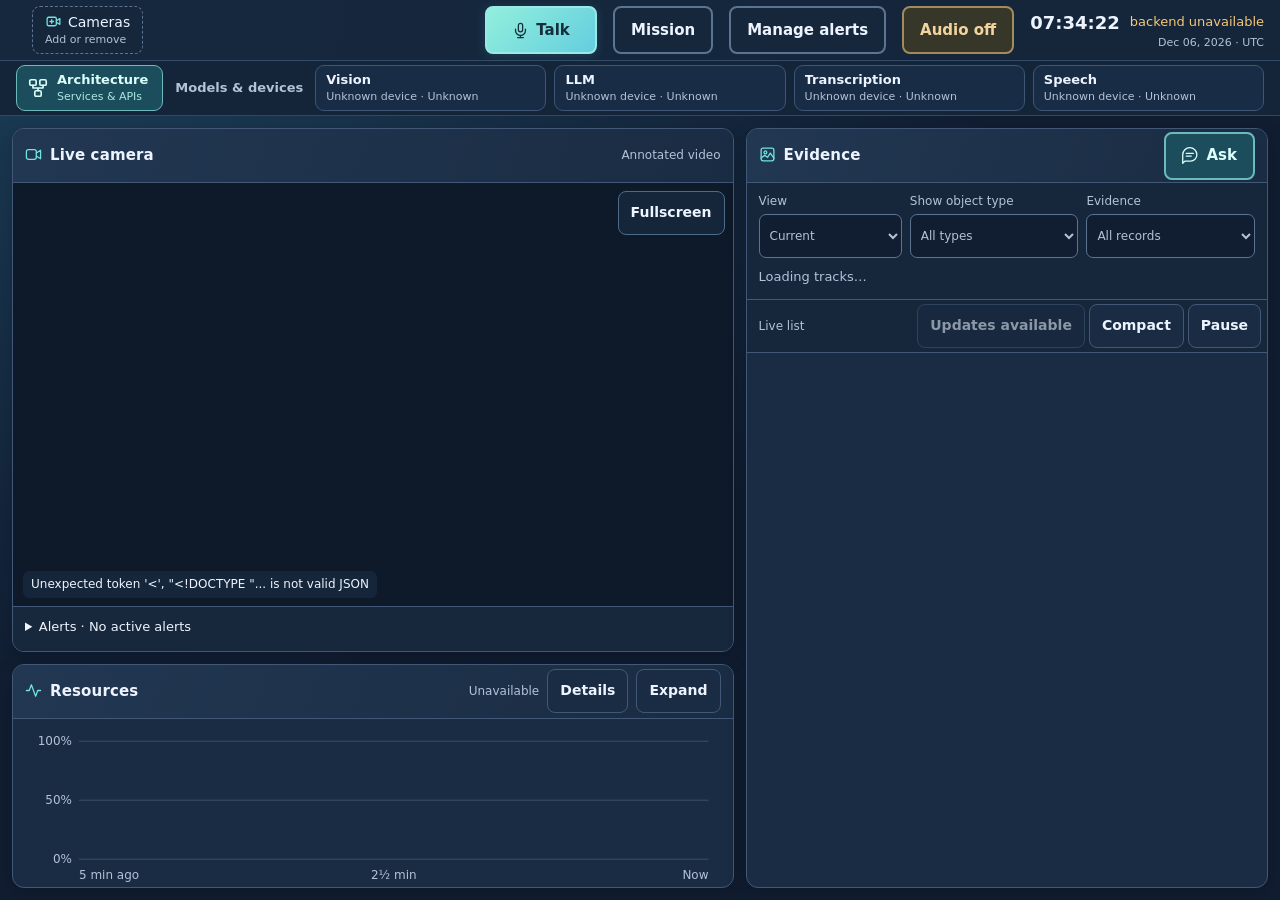
==== commit 6506617c: "[Release 2026.3] Handheld - update OEP images and fix TTS switching disruption video (#52) Signed-of" ====
--- a/handheld-multi-modal/backend/app/static/index.html
+++ b/handheld-multi-modal/backend/app/static/index.html
@@ -363,44 +363,6 @@
     border-left-color: var(--line); background: transparent; color: var(--muted); font-weight: 600; }
   #container-view button.service-card:hover { color: var(--text); border-color: var(--accent); }
   #workspace:not(.resources-expanded) #container-view { overflow: hidden; }
-  .view-switch { display: flex; gap: 2px; }
-  .view-switch button { font: inherit; min-height: 44px; padding: 6px 12px; border: 1px solid transparent; border-radius: 6px; background: transparent; color: var(--muted); cursor: pointer; }
-  .view-switch button[aria-pressed="true"] { color: var(--text); border-color: var(--accent); background: var(--selected); }
-  #performance-view { display: none; grid-row: 2 / 4; min-height: 0; overflow: auto; padding: 8px 10px; }
-  #telemetry.performance-mode #performance-view { display: block; }
-  #telemetry.performance-mode #telemetry-grid, #telemetry.performance-mode #trend,
-  #telemetry.performance-mode #diagnostics, #telemetry.performance-mode #toggle-diagnostics { display: none; }
-  #kpi-grid { display: grid; grid-template-columns: repeat(auto-fit, minmax(118px, 1fr)); gap: 6px; }
-  .kpi { display: flex; flex-direction: column; justify-content: flex-start; min-width: 0; min-height: 44px; font: inherit; color: inherit; text-align: left; cursor: pointer; padding: 6px 8px; border: 1px solid var(--line); border-left: 3px solid var(--line); border-radius: 8px; background: var(--bg); }
-  .kpi span, .kpi strong, .kpi small { display: block; }
-  .kpi span { color: var(--muted); font-size: 12px; }
-  .kpi strong { font-size: 20px; font-variant-numeric: tabular-nums; line-height: 1.3; white-space: nowrap; }
-  .kpi small { font-size: 12px; line-height: 1.3; color: var(--muted); overflow: hidden; display: -webkit-box; -webkit-box-orient: vertical; -webkit-line-clamp: 2; }
-  .kpi .kpi-status { font-weight: 600; }
-  .kpi[aria-pressed="true"] { border-color: var(--accent); background: var(--selected); }
-  #kpi-explain { margin: 6px 0 0; font-size: 13px; }
-  .kpi[data-status="on_target"] { border-left-color: var(--good); }
-  .kpi[data-status="on_target"] .kpi-status { color: var(--good); }
-  .kpi[data-status="missed"] { border-left-color: var(--bad); }
-  .kpi[data-status="missed"] .kpi-status { color: var(--bad); }
-  #camera-performance { width: 100%; margin-top: 8px; border-collapse: collapse; font-size: 14px; font-variant-numeric: tabular-nums; }
-  #camera-performance th, #camera-performance td { padding: 8px 6px; text-align: left; border-bottom: 1px solid var(--line); }
-  #camera-performance th { color: var(--muted); font-weight: 600; }
-  #camera-performance tr[data-health="dropping"] td, #camera-performance tr[data-health="delayed"] td,
-  #camera-performance tr[data-health="offline"] td { color: var(--warn); }
-  #perf-note { margin: 6px 0 0; font-size: 12px; color: var(--muted); }
-  #latency-badge[data-health="dropping"], #latency-badge[data-health="delayed"] { color: var(--warn); }
-  #answer-timing { padding: 0 0 6px; font-size: 12px; color: var(--muted); }
-  #answer-timing summary { cursor: pointer; display: flex; align-items: center; min-height: 44px; }
-  #answer-timing [data-status="on_target"] { color: var(--good); }
-  #answer-timing [data-status="missed"] { color: var(--warn); }
-  .stage-bar { display: flex; height: 8px; margin: 4px 0; border-radius: 4px; overflow: hidden; background: var(--line); }
-  .stage-bar i { display: block; min-width: 2px; }
-  [data-stage="listening"] { --stage: #8aa8c8; } [data-stage="hear"] { --stage: var(--accent); }
-  [data-stage="think"] { --stage: #c7a6ff; } [data-stage="speak"] { --stage: var(--good); }
-  .stage-bar i { background: var(--stage); }
-  .stage-legend span { margin-right: 10px; white-space: nowrap; }
-  .stage-legend span::before { content: ""; display: inline-block; width: 8px; height: 8px; margin-right: 4px; border-radius: 2px; background: var(--stage); }
   #chart-legend { display: flex; flex-wrap: wrap; gap: 4px 14px; font-size: 12px; }
   .legend-item { display: inline-flex; align-items: center; gap: 5px; }
   .swatch { width: 16px; border-top: 3px solid; }
@@ -857,7 +819,7 @@
     <div id="lower">
       <section id="telemetry" class="panel" aria-labelledby="telemetry-heading">
         <div class="panel-head">
-          <h2 id="telemetry-heading" class="view-switch"><button id="view-resources" type="button" aria-pressed="true">Resources</button><button id="view-performance" type="button" aria-pressed="false" aria-controls="performance-view">Performance</button></h2>
+          <h2 id="telemetry-heading">Resources</h2>
           <small id="telemetry-status">Waiting</small>
           <button id="toggle-diagnostics" class="quiet-button" aria-expanded="false" aria-controls="diagnostics">Details</button>
           <button id="expand-telemetry" class="quiet-button" aria-pressed="false" aria-label="Expand resource chart">Expand</button>
@@ -870,15 +832,6 @@
           <div id="chart-note"></div>
         </div>
         <div id="diagnostics" aria-label="Resource details" hidden></div>
-        <div id="performance-view" aria-label="Performance, last 5 minutes">
-          <div id="kpi-grid"></div>
-          <p id="kpi-explain" role="status" hidden></p>
-          <table id="camera-performance" hidden>
-            <thead><tr><th scope="col">Camera</th><th scope="col">Health</th><th scope="col">Frames/s</th><th scope="col">Skipped</th><th scope="col">Detect</th></tr></thead>
-            <tbody></tbody>
-          </table>
-          <p id="perf-note">Waiting for measurements…</p>
-        </div>
       </section>
     </div>
 
@@ -983,7 +936,6 @@
               <div id="assistant-answer" role="status">Ask about this application, your mission, or recorded objects. Try “What can you do?”</div>
               <div id="assistant-progress" role="status"></div>
               <div id="assistant-speech-line" role="status"></div>
-              <div id="answer-timing" role="status" hidden></div>
               <button id="replay-answer" class="quiet-button" type="button" hidden>Replay answer</button>
               <div id="answer-actions" aria-label="Follow-up actions"></div>
               <div id="assistant-scope"></div>
@@ -1029,7 +981,6 @@
 const state = {
   streams: [], selected: null, current: {}, recent: {}, alerts: [], incidents: [], announced: null,
   telemetry: null, history: new Map(), whep: null, events: null,
-  performance: null, telemetryView: "resources", kpiOpen: null, answerTiming: null, videoDelayText: null,
   whepSerial: 0, whepFailures: 0, whepLeaving: false,
   filter: {mode: "current", classLabel: "", hasImage: false},
   // History paging: page 0 is the live list; older pages are fetched snapshots.
@@ -1557,9 +1508,10 @@
   clearTimeout(previous.retryTimer);
   await releaseWhep(previous);
 }
-function stopLatency() { clearInterval(state.latencyTimer); state.latencyTimer = null; state.videoDelayText = null; renderVideoBadge(); }
+function stopLatency() { clearInterval(state.latencyTimer); state.latencyTimer = null; $("latency-badge").classList.remove("show"); }
 function startLatency(current) {
   stopLatency();
+  const badge = $("latency-badge");
   state.latencyTimer = setInterval(async () => {
     if (state.whep !== current || !current.pc?.getStats) return stopLatency();
     try {
@@ -1568,32 +1520,11 @@
         if (report.type === "inbound-rtp" && report.kind === "video" && report.jitterBufferEmittedCount) jitter = report.jitterBufferDelay / report.jitterBufferEmittedCount;
         if (report.type === "candidate-pair" && (report.nominated || report.state === "succeeded") && report.currentRoundTripTime) rtt = Math.max(rtt, report.currentRoundTripTime / 2);
       });
-      state.videoDelayText = jitter == null && !rtt ? null
-        : "≈ " + Math.round((Number(jitter || 0) + rtt) * 1000) + " ms delay (receiver est.)";
-    } catch { state.videoDelayText = null; }
-    renderVideoBadge();
+      if (jitter == null && !rtt) return badge.classList.remove("show");
+      badge.textContent = "≈ " + Math.round((Number(jitter || 0) + rtt) * 1000) + " ms delay (receiver est.)";
+      badge.classList.add("show");
+    } catch { badge.classList.remove("show"); }
   }, 1000);
-}
-const CAMERA_HEALTH = {smooth: "Smooth", starting: "Measuring", dropping: "Dropping frames", delayed: "Delayed",
-  offline: "Offline", no_data: "No frames"};
-// The selected camera's detection delay and frame rate, then the browser's video delay.
-function renderVideoBadge() {
-  const badge = $("latency-badge");
-  const camera = state.selected && state.selected !== "all" ? state.performance?.cameras?.[state.selected] : null;
-  const parts = [];
-  if (camera?.health === "starting") parts.push("Measuring camera…");
-  else if (camera && camera.health !== "no_data" && camera.health !== "offline") {
-    if (camera.health !== "smooth") parts.push(CAMERA_HEALTH[camera.health] || camera.health);
-    const delay = camera.detection_delay_seconds?.p50;
-    if (delay != null) parts.push("Detect " + perfSeconds(delay));
-    if (camera.processed_fps != null) parts.push(camera.processed_fps + (camera.source_fps ? "/" + camera.source_fps : "") + " fps");
-  }
-  if (state.videoDelayText) parts.push(state.videoDelayText);
-  badge.textContent = parts.join(" · ");
-  badge.dataset.health = camera?.health || "";
-  badge.title = [camera?.reason, camera ? "Detect: camera frame decoded to detection received (typical, last 30 s). Frames/s: processed/camera." : null,
-    state.videoDelayText ? "Video delay is estimated by this browser." : null].filter(Boolean).join("\n");
-  badge.classList.toggle("show", parts.length > 0);
 }
 
 function retryWhep(current, reason) {
@@ -2314,12 +2245,10 @@
   const chip = document.createElement("span");
   chip.className = "incident-latency";
   chip.textContent = format(Math.max(...detail.map(([, value]) => value)));
-  chip.title = (latency.time_to_alert != null ? "Time to alert (camera frame to alert raised): " + perfSeconds(latency.time_to_alert) + "\n" : "")
-    + "Seconds after the detector first saw this object\n"
+  chip.title = "Seconds after the detector first saw this object\n"
     + detail.map(([name, value]) => name + ": " + format(value)).join("\n")
     + "\nLive video has its own delay, shown on the video.";
-  chip.setAttribute("aria-label", "Alert latency " + chip.textContent
-    + (latency.time_to_alert != null ? ", time to alert " + perfSeconds(latency.time_to_alert) : ""));
+  chip.setAttribute("aria-label", "Alert latency " + chip.textContent);
   return chip;
 }
 
@@ -2598,8 +2527,6 @@
   const turn=voice.turn;
   if(!turn || turn.ending) return;
   turn.ending=true;
-  const endedAt=performance.now();
-  let timing=null;
   cleanCapture(turn);
   if(!send) { turn.abort.abort(); voice.version++; }
   try {
@@ -2614,15 +2541,12 @@
     }
     $('voice-talk').textContent='Transcribing…'; $('voice-talk').disabled=true;
     voiceStatus('Transcribing…');
-    const speechEnd=turn.speechEnd ?? endedAt;
-    timing=newAnswerTiming(true,{speechEnd,start:speechEnd,sent:performance.now()});
     const response=await fetch('/api/voice/transcribe'+(state.audioOn?'?speak=true':''),{method:'POST',headers:{'content-type':'audio/wav'},
       body:pcmWav(turn.parts,turn.rate),signal:AbortSignal.any([turn.abort.signal,AbortSignal.timeout(70000)])});
     const body=await response.json();
     if(turn.version!==voice.version) return;
     if(!response.ok || body.error) throw new Error(body.error?.message || body.detail || 'Transcription failed.');
     if(!body.data.text.trim()) { voiceStatus('No words recognized. Try again or type your question.'); return; }
-    timing.heard=performance.now(); timing.ready=true;
     $('ask-text').value=body.data.text;
     updateQuestionFilters();
     voiceStatus('Recognized. Getting your answer…');
@@ -2631,10 +2555,7 @@
       timezone:Intl.DateTimeFormat().resolvedOptions().timeZone});
     if(turn.version===voice.version && !$('assistant-editor-error').textContent) voiceStatus('Answer received. Ready to talk again.');
   } catch(error) {
-    if(turn.version===voice.version && error.name!=='AbortError') {
-      voiceStatus(error.message+' You can still type your question.');
-      if(timing && !timing.ready) finishAnswerTiming(timing,'failed');
-    }
+    if(turn.version===voice.version && error.name!=='AbortError') voiceStatus(error.message+' You can still type your question.');
   } finally {
     if(voice.turn===turn) voice.turn=null;
     if(!voice.turn) { $('voice-talk').textContent='Talk'; $('voice-talk').disabled=false; $('voice-cancel').hidden=!state.assistantBusy; $('ask-submit').disabled=state.assistantBusy; $('ask-text').disabled=state.assistantBusy; $('search-fields').inert=state.assistantBusy; }
@@ -2691,11 +2612,9 @@
       const data=event.inputBuffer.getChannelData(0), dt=data.length/turn.rate;
       turn.parts.push(new Float32Array(data)); seconds+=dt;
       const loud=Math.sqrt(data.reduce((sum,v)=>sum+v*v,0)/data.length)>0.01;
-      if(loud) { turn.heard=true; quiet=0; turn.lastLoud=performance.now(); } else quiet+=dt;
+      if(loud) { turn.heard=true; quiet=0; } else quiet+=dt;
       voiceStatus('Listening… '+Math.max(0,Math.ceil(15-seconds))+' s left · auto-send after silence');
-      // Auto-send: the operator stopped speaking at the last loud buffer, not now.
-      if(turn.heard && quiet>=1.5) { turn.speechEnd=turn.lastLoud; endVoice(); }
-      else if(seconds>=15) endVoice();
+      if(seconds>=15 || (turn.heard && quiet>=1.5)) endVoice();
     };
     $('voice-talk').setAttribute('aria-pressed','true'); $('voice-talk').textContent='Send question';
     voiceStatus('Listening… tap Send question when finished');
@@ -2800,85 +2719,6 @@
   postApi("/api/speech/" + encodeURIComponent(id) + "/playback", {event}).catch(() => {});
 }
 
-// Spoken-answer timing on this browser's monotonic clock: from the end of the
-// operator's speech to the first sound of the answer (not the "Checking." cue).
-function newAnswerTiming(voiceTurn, fields = {}) {
-  clearTimeout(state.answerTiming?.timer);
-  state.answerTiming = {voice: voiceTurn, audio: state.audioOn, ...fields};
-  renderAnswerTiming();
-  return state.answerTiming;
-}
-function noteAnswerPlayback(item, event) {
-  const timing = state.answerTiming;
-  if (!timing?.voice || timing.done || item.kind !== "answer") return;
-  if (event === "blocked") return finishAnswerTiming(timing, "blocked");
-  if (event === "playing" && item.ack) { timing.ack ??= performance.now(); return; }
-  // Answer speech is made from answer text; audio before it is not this answer.
-  if (item.ack || timing.firstText == null) return;
-  if (event === "playing") timing.playing = performance.now();
-  finishAnswerTiming(timing, event === "playing" ? "spoken" : "failed");
-}
-function finishAnswerTiming(timing, outcome) {
-  if (timing.done) return;
-  timing.done = true; timing.outcome = outcome;
-  clearTimeout(timing.timer);
-  if (timing.voice && timing.audio && ["spoken", "blocked", "failed"].includes(outcome)) {
-    const mark = {kind: "voice_turn", outcome};
-    if (outcome === "spoken") {
-      const ms = (value) => Math.min(120000, Math.max(0, Math.round(value)));
-      let previous = timing.speechEnd;
-      const at = (key) => (previous = Math.max(previous, timing[key] ?? previous));
-      const sent = at("sent"), heard = at("heard"), first = at("firstText"), playing = at("playing");
-      timing.stages = {listening: ms(sent - timing.speechEnd), hear: ms(heard - sent),
-        think: ms(first - heard), speak: ms(playing - first)};
-      timing.total = ms(playing - timing.speechEnd);
-      Object.assign(mark, {spoken_answer_ms: timing.total, stages: timing.stages});
-      if (timing.ack != null) mark.ack_ms = ms(timing.ack - timing.speechEnd);
-    }
-    postApi("/api/performance/marks", mark).catch(() => {});
-  }
-  renderAnswerTiming();
-}
-// After the answer text: wait for its first sound, or record why it was not timed.
-function settleAnswerTiming(timing, received, aborted) {
-  if (timing.done) return;
-  if (aborted) return finishAnswerTiming(timing, "cancelled");
-  if (!received) return finishAnswerTiming(timing, "failed");
-  if (!timing.voice) return finishAnswerTiming(timing, "answered");
-  if (!timing.audio || !state.audioOn) return finishAnswerTiming(timing, "audio_off");
-  timing.timer = setTimeout(() => finishAnswerTiming(timing, state.audioOn ? "failed" : "audio_off"), 30000);
-}
-function renderAnswerTiming() {
-  const box = $("answer-timing"), timing = state.answerTiming;
-  const first = timing?.firstText != null ? perfSeconds((timing.firstText - timing.start) / 1000) : null;
-  let content = null;
-  if (timing?.outcome === "spoken") {
-    const target = state.performance?.kpis?.spoken_answer?.target ?? 3, seconds = timing.total / 1000;
-    const details = document.createElement("details"), summary = document.createElement("summary");
-    summary.dataset.status = seconds < target ? "on_target" : "missed";
-    summary.textContent = `Answered aloud in ${perfSeconds(seconds)} · ${seconds < target ? "✓ within" : "! over"} ${perfSeconds(target)} target`;
-    const bar = document.createElement("div"), legend = document.createElement("div");
-    bar.className = "stage-bar"; legend.className = "stage-legend";
-    for (const [name, value] of Object.entries(timing.stages)) {
-      const part = document.createElement("i"), label = document.createElement("span");
-      part.dataset.stage = label.dataset.stage = name; part.style.flexGrow = String(value);
-      label.textContent = titleCase(name) + " " + perfSeconds(value / 1000);
-      bar.append(part); legend.append(label);
-    }
-    bar.setAttribute("role", "img"); bar.setAttribute("aria-label", "Stages: " + legend.textContent);
-    const note = document.createElement("small");
-    note.textContent = "From the end of your speech to the first sound of the answer."
-      + (timing.ack != null ? ` Acknowledged after ${perfSeconds((timing.ack - timing.speechEnd) / 1000)}.` : "");
-    details.append(summary, bar, legend, note);
-    content = details;
-  } else if (timing?.voice && timing.done && timing.outcome !== "cancelled") {
-    content = "Spoken answer not timed · " + ({blocked: "browser blocked audio", audio_off: "Audio is off"}[timing.outcome]
-      || "no spoken answer was heard") + (first ? " · first words in " + first : "");
-  } else if (timing && !timing.voice && first) content = "First words in " + first;
-  box.replaceChildren(...(content ? [content] : []));
-  box.hidden = !content;
-}
-
 function playChime() {
   if (!state.audioOn) return;
   try {
@@ -2904,14 +2744,12 @@
     if (!mine() || state.playback.status === "failed") return;
     state.playback = {id, status: "failed", error};
     reportPlayback(id, "error");
-    noteAnswerPlayback(current, "failed");
     renderSpeech();
   };
   audio.onplaying = () => {
     if (!mine() || state.playback.status === "playing") return;
     state.playback = {id, status: "playing"};
     reportPlayback(id, "started");
-    noteAnswerPlayback(current, "playing");
     renderSpeech();
   };
   audio.onended = () => {
@@ -2932,7 +2770,6 @@
   audio.play().catch((error) => {
     if (error?.name === "NotAllowedError") {
       // Autoplay was revoked: the operator has to tap Audio on again.
-      noteAnswerPlayback(current, "blocked");
       state.audioOn = false;
       renderAudioToggle();
       fail("browser blocked audio; tap Audio on");
@@ -4025,103 +3862,6 @@
     ...metrics.filter((m) => metricState(m) !== "live").map((m) => m.label + ": " + metricState(m))].filter(Boolean).join(" · ");
 }
 
-function perfSeconds(seconds) {
-  if (seconds == null) return "—";
-  return seconds < 1 ? Math.round(seconds * 1000) + " ms" : seconds.toFixed(1) + " s";
-}
-// Text, not colour alone, carries the status; too few samples is never a pass.
-const KPI_STATUS = {on_target: "✓ Meets target", missed: "! Misses target", insufficient: "Not enough data yet",
-  no_data: "No data yet", info: "Information only"};
-
-function setTelemetryView(view) {
-  state.telemetryView = view;
-  $("telemetry").classList.toggle("performance-mode", view === "performance");
-  $("view-resources").setAttribute("aria-pressed", String(view === "resources"));
-  $("view-performance").setAttribute("aria-pressed", String(view === "performance"));
-  if (view === "performance") renderPerformance();
-  else if (state.telemetry) renderTelemetry();
-}
-$("view-resources").onclick = () => setTelemetryView("resources");
-$("view-performance").onclick = () => setTelemetryView("performance");
-
-function renderPerformance() {
-  renderVideoBadge();
-  if (state.telemetryView !== "performance") return;
-  const snapshot = state.performance, kpis = snapshot?.kpis;
-  if (!kpis) {
-    $("kpi-grid").replaceChildren(); $("camera-performance").hidden = true; $("kpi-explain").hidden = true;
-    $("perf-note").textContent = "Waiting for measurements…";
-    return;
-  }
-  const {time_to_alert: alert, spoken_answer: voice, cameras, answer_speed: speed, memory} = kpis;
-  const typical = (summary, noun) => `95% of ${summary.count} ${noun} · typical ${perfSeconds(summary.p50)}`;
-  const stages = Object.entries(voice.stages || {}).filter(([, value]) => value != null)
-    .map(([name, value]) => titleCase(name) + " " + perfSeconds(value)).join(", ");
-  const worst = Object.entries(snapshot.cameras || {}).find(([, camera]) => camera.reason && camera.health !== "starting");
-  const tiles = [
-    {id: "alert", label: "Time to alert", status: alert.status, value: perfSeconds(alert.p95),
-      detail: alert.count ? typical(alert, "alerts")
-        : "No alerts yet" + (alert.detection_delay_p50 != null ? " · detect " + perfSeconds(alert.detection_delay_p50) : ""),
-      target: "Target under " + perfSeconds(alert.target),
-      title: "Camera frame decoded to alert raised, for alerts raised when the object first appears."},
-    {id: "voice", label: "Spoken answer", status: voice.status, value: perfSeconds(voice.p95),
-      detail: voice.count ? typical(voice, "voice questions") : "Ask by voice with Audio on",
-      target: "Target under " + perfSeconds(voice.target) + (voice.untimed ? ` · ${voice.untimed} not timed` : ""),
-      title: "End of your spoken question to the first sound of the answer."
-        + (stages ? "\nTypical stages: " + stages : "")
-        + (voice.acknowledged_p50 != null ? "\nAcknowledged after " + perfSeconds(voice.acknowledged_p50) : "")},
-    {id: "cameras", label: "Smooth cameras", status: cameras.status,
-      value: cameras.running ? `${cameras.smooth} of ${cameras.running}` : "—",
-      detail: worst ? cameraLabel(worst[0]) + ": " + worst[1].reason
-        : cameras.running ? "No dropped frames or delay" : "No camera is sending frames",
-      target: `Target ${cameras.target} or more smooth`,
-      title: "Smooth: no more than 10% of frames skipped, keeping up with the camera, detection delay on target."},
-    {id: "speed", label: "Answer speed", status: speed.status,
-      value: speed.p50 == null ? "—" : "~" + speed.p50 + " words/s",
-      detail: speed.first_words_p50 != null ? "First words typical " + perfSeconds(speed.first_words_p50) : "Ask a question",
-      target: speed.tokens_per_second == null ? "Tokens/s: needs Chat Q&A update"
-        : `${speed.tokens_per_second} tokens/s · target ${speed.token_target}`,
-      title: "Approximate: streamed words per second, not model tokens."},
-    {id: "memory", label: "Peak memory", status: memory.status,
-      value: memory.peak == null ? "—" : Math.round(memory.peak) + "%",
-      detail: memory.last == null ? "Waiting for readings" : "Now " + Math.round(memory.last) + "% of host RAM",
-      target: "Target under " + memory.target + "%", title: "Highest host memory use in the window."},
-  ];
-  $("kpi-grid").replaceChildren(...tiles.map((tile) => {
-    const box = document.createElement("button");
-    box.type = "button"; box.className = "kpi"; box.dataset.kpi = tile.id; box.dataset.status = tile.status;
-    box.setAttribute("aria-pressed", String(state.kpiOpen === tile.id)); box.setAttribute("aria-controls", "kpi-explain");
-    box.onclick = () => { state.kpiOpen = state.kpiOpen === tile.id ? null : tile.id; renderPerformance(); };
-    const status = KPI_STATUS[tile.status] || tile.status;
-    for (const [tag, text, cls] of [["span", tile.label], ["strong", tile.value], ["small", tile.detail],
-      ["small", tile.target], ["small", status, "kpi-status"]]) {
-      const node = document.createElement(tag); node.textContent = text;
-      if (cls) node.className = cls;
-      box.append(node);
-    }
-    return box;
-  }));
-  const rows = Object.entries(snapshot.cameras || {}).map(([streamId, camera]) => {
-    const row = document.createElement("tr"); row.dataset.health = camera.health; row.title = camera.reason || "";
-    const fps = camera.processed_fps == null ? "—" : camera.processed_fps + (camera.source_fps ? " / " + camera.source_fps : "");
-    for (const text of [cameraLabel(streamId), CAMERA_HEALTH[camera.health] || camera.health, fps,
-      camera.drop_percent == null ? "—" : camera.drop_percent + "%", perfSeconds(camera.detection_delay_seconds?.p50)]) {
-      const cell = document.createElement("td"); cell.textContent = text; row.append(cell);
-    }
-    return row;
-  });
-  const open = tiles.find((tile) => tile.id === state.kpiOpen);
-  $("kpi-explain").hidden = !open;
-  $("kpi-explain").textContent = open ? open.label + ": " + open.title.replaceAll("\n", " · ") : "";
-  $("camera-performance").tBodies[0].replaceChildren(...rows);
-  $("camera-performance").hidden = !rows.length;
-  $("perf-note").textContent = `Last ${Math.round(snapshot.window_seconds / 60)} min on this device · `
-    + "headline is the 95th percentile (95% of samples at or below) · Detect and frames/s cover the last 30 s.";
-}
-function cameraLabel(streamId) {
-  return state.streams.find((stream) => stream.stream_id === streamId)?.display_name || streamId;
-}
-
 function candidateState(candidate) {
   if (!candidate) return "No stored image";
   const labels = {
@@ -4656,15 +4396,6 @@
   payload = {...payload, conversation_id: conversationId};
   delete payload.speak;
   if (state.audioOn && payload.text) payload.speak = true;
-  let timing = null;
-  if (payload.text && !payload.page_token) {
-    const pending = state.answerTiming;
-    timing = pending?.ready && !pending.asked ? pending : newAnswerTiming(false, {start: performance.now()});
-    timing.asked = true;
-  } else if (!payload.page_token && state.answerTiming) {
-    clearTimeout(state.answerTiming.timer); state.answerTiming = null; renderAnswerTiming();
-  }
-  const firstText = () => { if (timing && timing.firstText == null) { timing.firstText = performance.now(); renderAnswerTiming(); } };
   if (!payload.page_token) {
     archiveAssistantTurn();
     state.assistantContext = {text: label || payload.text || "Filtered search", payload: structuredClone(payload)};
@@ -4694,7 +4425,7 @@
   $("assistant-scope").textContent = "";
   $("assistant-warnings").textContent = "";
   $("assistant-answer").textContent = "";
-  let stage = "Sending question…", received = false, starting = false, aborted = false;
+  let stage = "Sending question…", received = false, starting = false;
   const started = Date.now();
   const progress = () => { if (requestVersion !== assistantRequestVersion) return; $("assistant-progress").textContent = `${stage} ${Math.floor((Date.now() - started) / 1000)}s`; };
   progress();
@@ -4712,7 +4443,6 @@
       const body = await response.json();
       if (body.error) throw new Error(body.error.message);
       if (requestVersion !== assistantRequestVersion) return;
-      firstText();
       renderAssistant(body.data); received = true;
     } else {
       const reader = response.body.getReader(), decoder = new TextDecoder();
@@ -4726,7 +4456,6 @@
           const event = JSON.parse(pending.slice(0, newline));
           pending = pending.slice(newline + 1);
           if (requestVersion !== assistantRequestVersion) continue;
-          if (event.delta || event.answer) firstText();
           if (event.delta) {
             $("assistant-panel").classList.remove("has-results");
             $("assistant-answer").textContent += event.delta;
@@ -4742,7 +4471,6 @@
     }
   } catch (error) {
     if (requestVersion !== assistantRequestVersion) return;
-    aborted = error.name === "AbortError";
     // Connection refused right after start: the model is usually still loading or downloading.
     starting = error.message.includes("not answering yet");
     if (!received && !$("assistant-answer").textContent.trim()) $("assistant-answer").textContent =
@@ -4759,7 +4487,6 @@
   } finally {
     clearInterval(timer);
     if (requestVersion !== assistantRequestVersion) return;
-    if (timing) settleAnswerTiming(timing, received, aborted);
     if (received && payload.text) $("ask-text").value = "";
     updateQuestionFilters();
     $("assistant-progress").textContent = "";
@@ -5004,11 +4731,6 @@
     rememberTelemetry(state.telemetry);
     renderTelemetry();
   });
-  events.addEventListener("performance", (event) => {
-    if (state.events !== events) return;
-    state.performance = JSON.parse(event.data);
-    renderPerformance();
-  });
 }
 
 $("track-mode").onchange = (event) => {
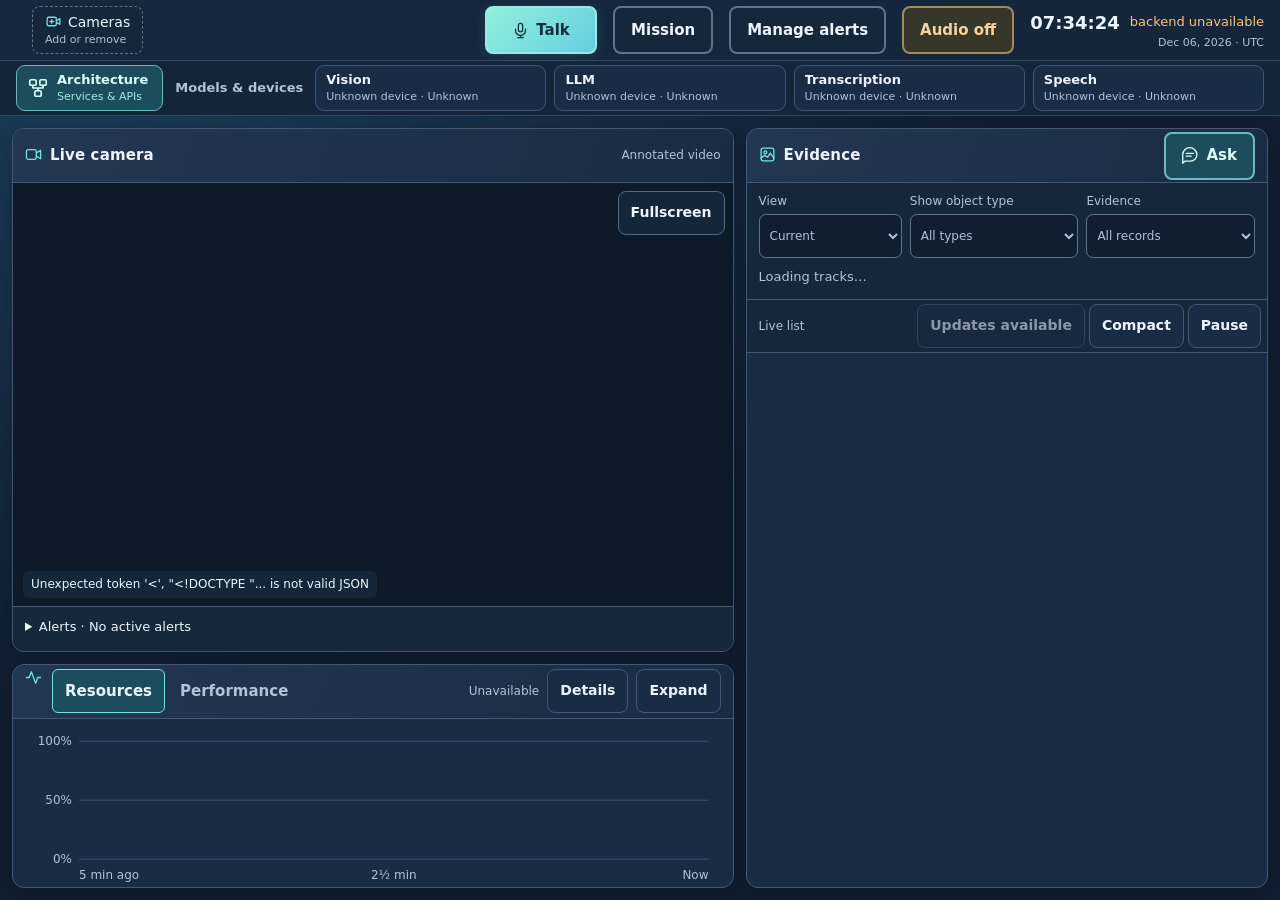
==== commit a86ef294: "Add per-service KPI tiles and Backend read side for Metrics Manager series Backend reads per-service" ====
--- a/handheld-multi-modal/backend/app/static/index.html
+++ b/handheld-multi-modal/backend/app/static/index.html
@@ -363,6 +363,55 @@
     border-left-color: var(--line); background: transparent; color: var(--muted); font-weight: 600; }
   #container-view button.service-card:hover { color: var(--text); border-color: var(--accent); }
   #workspace:not(.resources-expanded) #container-view { overflow: hidden; }
+  .view-switch { display: flex; gap: 2px; }
+  .view-switch button { font: inherit; min-height: 44px; padding: 6px 12px; border: 1px solid transparent; border-radius: 6px; background: transparent; color: var(--muted); cursor: pointer; }
+  .view-switch button[aria-pressed="true"] { color: var(--text); border-color: var(--accent); background: var(--selected); }
+  #performance-view { display: none; grid-row: 2 / 4; min-height: 0; overflow: auto; padding: 8px 10px; }
+  #telemetry.performance-mode #performance-view { display: block; }
+  #telemetry.performance-mode #telemetry-grid, #telemetry.performance-mode #trend,
+  #telemetry.performance-mode #diagnostics, #telemetry.performance-mode #toggle-diagnostics { display: none; }
+  #kpi-grid { display: grid; grid-template-columns: repeat(auto-fit, minmax(118px, 1fr)); gap: 6px; }
+  .kpi { display: flex; flex-direction: column; justify-content: flex-start; min-width: 0; min-height: 44px; font: inherit; color: inherit; text-align: left; cursor: pointer; padding: 6px 8px; border: 1px solid var(--line); border-left: 3px solid var(--line); border-radius: 8px; background: var(--bg); }
+  .kpi span, .kpi strong, .kpi small { display: block; }
+  .kpi span { color: var(--muted); font-size: 12px; }
+  .kpi strong { font-size: 20px; font-variant-numeric: tabular-nums; line-height: 1.3; white-space: nowrap; }
+  .kpi small { font-size: 12px; line-height: 1.3; color: var(--muted); overflow: hidden; display: -webkit-box; -webkit-box-orient: vertical; -webkit-line-clamp: 2; }
+  .kpi .kpi-status { font-weight: 600; }
+  .kpi[aria-pressed="true"] { border-color: var(--accent); background: var(--selected); }
+  #kpi-explain { margin: 6px 0 0; font-size: 13px; }
+  .kpi[data-status="on_target"] { border-left-color: var(--good); }
+  .kpi[data-status="on_target"] .kpi-status { color: var(--good); }
+  .kpi[data-status="missed"] { border-left-color: var(--bad); }
+  .kpi[data-status="missed"] .kpi-status { color: var(--bad); }
+  #service-heading { margin: 10px 0 4px; font-size: 12px; font-weight: 600; color: var(--muted); }
+  #service-grid { display: grid; grid-template-columns: repeat(auto-fit, minmax(118px, 1fr)); gap: 6px; }
+  .svc { min-width: 0; padding: 6px 8px; border: 1px solid var(--line); border-radius: 8px; background: var(--bg); }
+  .svc > span, .svc > strong, .svc > small { display: block; }
+  .svc > span { color: var(--muted); font-size: 12px; }
+  .svc > strong { font-size: 15px; line-height: 1.3; overflow-wrap: anywhere; font-variant-numeric: tabular-nums; }
+  .svc > small, .svc li { font-size: 12px; line-height: 1.3; color: var(--muted); }
+  .svc summary { cursor: pointer; display: flex; align-items: center; min-height: 44px; font-size: 12px; color: var(--muted); }
+  .svc summary::before { content: "▸"; display: inline-block; width: 1.2em; }
+  .svc details[open] > summary::before { content: "▾"; }
+  .svc ul { margin: 0 0 4px; padding-left: 16px; }
+  #camera-performance { width: 100%; margin-top: 8px; border-collapse: collapse; font-size: 14px; font-variant-numeric: tabular-nums; }
+  #camera-performance th, #camera-performance td { padding: 8px 6px; text-align: left; border-bottom: 1px solid var(--line); }
+  #camera-performance th { color: var(--muted); font-weight: 600; }
+  #camera-performance tr[data-health="dropping"] td, #camera-performance tr[data-health="delayed"] td,
+  #camera-performance tr[data-health="offline"] td { color: var(--warn); }
+  #perf-note { margin: 6px 0 0; font-size: 12px; color: var(--muted); }
+  #latency-badge[data-health="dropping"], #latency-badge[data-health="delayed"] { color: var(--warn); }
+  #answer-timing { padding: 0 0 6px; font-size: 12px; color: var(--muted); }
+  #answer-timing summary { cursor: pointer; display: flex; align-items: center; min-height: 44px; }
+  #answer-timing [data-status="on_target"] { color: var(--good); }
+  #answer-timing [data-status="missed"] { color: var(--warn); }
+  .stage-bar { display: flex; height: 8px; margin: 4px 0; border-radius: 4px; overflow: hidden; background: var(--line); }
+  .stage-bar i { display: block; min-width: 2px; }
+  [data-stage="listening"] { --stage: #8aa8c8; } [data-stage="hear"] { --stage: var(--accent); }
+  [data-stage="think"] { --stage: #c7a6ff; } [data-stage="speak"] { --stage: var(--good); }
+  .stage-bar i { background: var(--stage); }
+  .stage-legend span { margin-right: 10px; white-space: nowrap; }
+  .stage-legend span::before { content: ""; display: inline-block; width: 8px; height: 8px; margin-right: 4px; border-radius: 2px; background: var(--stage); }
   #chart-legend { display: flex; flex-wrap: wrap; gap: 4px 14px; font-size: 12px; }
   .legend-item { display: inline-flex; align-items: center; gap: 5px; }
   .swatch { width: 16px; border-top: 3px solid; }
@@ -819,7 +868,7 @@
     <div id="lower">
       <section id="telemetry" class="panel" aria-labelledby="telemetry-heading">
         <div class="panel-head">
-          <h2 id="telemetry-heading">Resources</h2>
+          <h2 id="telemetry-heading" class="view-switch"><button id="view-resources" type="button" aria-pressed="true">Resources</button><button id="view-performance" type="button" aria-pressed="false" aria-controls="performance-view">Performance</button></h2>
           <small id="telemetry-status">Waiting</small>
           <button id="toggle-diagnostics" class="quiet-button" aria-expanded="false" aria-controls="diagnostics">Details</button>
           <button id="expand-telemetry" class="quiet-button" aria-pressed="false" aria-label="Expand resource chart">Expand</button>
@@ -832,6 +881,17 @@
           <div id="chart-note"></div>
         </div>
         <div id="diagnostics" aria-label="Resource details" hidden></div>
+        <div id="performance-view" aria-label="Performance, last 5 minutes">
+          <div id="kpi-grid"></div>
+          <p id="kpi-explain" role="status" hidden></p>
+          <h3 id="service-heading">Services</h3>
+          <div id="service-grid" aria-labelledby="service-heading"></div>
+          <table id="camera-performance" hidden>
+            <thead><tr><th scope="col">Camera</th><th scope="col">Health</th><th scope="col">Frames/s</th><th scope="col">Skipped</th><th scope="col">Detect</th></tr></thead>
+            <tbody></tbody>
+          </table>
+          <p id="perf-note">Waiting for measurements…</p>
+        </div>
       </section>
     </div>
 
@@ -936,6 +996,7 @@
               <div id="assistant-answer" role="status">Ask about this application, your mission, or recorded objects. Try “What can you do?”</div>
               <div id="assistant-progress" role="status"></div>
               <div id="assistant-speech-line" role="status"></div>
+              <div id="answer-timing" role="status" hidden></div>
               <button id="replay-answer" class="quiet-button" type="button" hidden>Replay answer</button>
               <div id="answer-actions" aria-label="Follow-up actions"></div>
               <div id="assistant-scope"></div>
@@ -981,6 +1042,7 @@
 const state = {
   streams: [], selected: null, current: {}, recent: {}, alerts: [], incidents: [], announced: null,
   telemetry: null, history: new Map(), whep: null, events: null,
+  performance: null, telemetryView: "resources", kpiOpen: null, answerTiming: null, videoDelayText: null,
   whepSerial: 0, whepFailures: 0, whepLeaving: false,
   filter: {mode: "current", classLabel: "", hasImage: false},
   // History paging: page 0 is the live list; older pages are fetched snapshots.
@@ -1508,10 +1570,9 @@
   clearTimeout(previous.retryTimer);
   await releaseWhep(previous);
 }
-function stopLatency() { clearInterval(state.latencyTimer); state.latencyTimer = null; $("latency-badge").classList.remove("show"); }
+function stopLatency() { clearInterval(state.latencyTimer); state.latencyTimer = null; state.videoDelayText = null; renderVideoBadge(); }
 function startLatency(current) {
   stopLatency();
-  const badge = $("latency-badge");
   state.latencyTimer = setInterval(async () => {
     if (state.whep !== current || !current.pc?.getStats) return stopLatency();
     try {
@@ -1520,11 +1581,32 @@
         if (report.type === "inbound-rtp" && report.kind === "video" && report.jitterBufferEmittedCount) jitter = report.jitterBufferDelay / report.jitterBufferEmittedCount;
         if (report.type === "candidate-pair" && (report.nominated || report.state === "succeeded") && report.currentRoundTripTime) rtt = Math.max(rtt, report.currentRoundTripTime / 2);
       });
-      if (jitter == null && !rtt) return badge.classList.remove("show");
-      badge.textContent = "≈ " + Math.round((Number(jitter || 0) + rtt) * 1000) + " ms delay (receiver est.)";
-      badge.classList.add("show");
-    } catch { badge.classList.remove("show"); }
+      state.videoDelayText = jitter == null && !rtt ? null
+        : "≈ " + Math.round((Number(jitter || 0) + rtt) * 1000) + " ms delay (receiver est.)";
+    } catch { state.videoDelayText = null; }
+    renderVideoBadge();
   }, 1000);
+}
+const CAMERA_HEALTH = {smooth: "Smooth", starting: "Measuring", dropping: "Dropping frames", delayed: "Delayed",
+  offline: "Offline", no_data: "No frames"};
+// The selected camera's detection delay and frame rate, then the browser's video delay.
+function renderVideoBadge() {
+  const badge = $("latency-badge");
+  const camera = state.selected && state.selected !== "all" ? state.performance?.cameras?.[state.selected] : null;
+  const parts = [];
+  if (camera?.health === "starting") parts.push("Measuring camera…");
+  else if (camera && camera.health !== "no_data" && camera.health !== "offline") {
+    if (camera.health !== "smooth") parts.push(CAMERA_HEALTH[camera.health] || camera.health);
+    const delay = camera.detection_delay_seconds?.p50;
+    if (delay != null) parts.push("Detect " + perfSeconds(delay));
+    if (camera.processed_fps != null) parts.push(camera.processed_fps + (camera.source_fps ? "/" + camera.source_fps : "") + " fps");
+  }
+  if (state.videoDelayText) parts.push(state.videoDelayText);
+  badge.textContent = parts.join(" · ");
+  badge.dataset.health = camera?.health || "";
+  badge.title = [camera?.reason, camera ? "Detect: camera frame decoded to detection received (typical, last 30 s). Frames/s: processed/camera." : null,
+    state.videoDelayText ? "Video delay is estimated by this browser." : null].filter(Boolean).join("\n");
+  badge.classList.toggle("show", parts.length > 0);
 }
 
 function retryWhep(current, reason) {
@@ -2245,10 +2327,12 @@
   const chip = document.createElement("span");
   chip.className = "incident-latency";
   chip.textContent = format(Math.max(...detail.map(([, value]) => value)));
-  chip.title = "Seconds after the detector first saw this object\n"
+  chip.title = (latency.time_to_alert != null ? "Time to alert (camera frame to alert raised): " + perfSeconds(latency.time_to_alert) + "\n" : "")
+    + "Seconds after the detector first saw this object\n"
     + detail.map(([name, value]) => name + ": " + format(value)).join("\n")
     + "\nLive video has its own delay, shown on the video.";
-  chip.setAttribute("aria-label", "Alert latency " + chip.textContent);
+  chip.setAttribute("aria-label", "Alert latency " + chip.textContent
+    + (latency.time_to_alert != null ? ", time to alert " + perfSeconds(latency.time_to_alert) : ""));
   return chip;
 }
 
@@ -2527,6 +2611,8 @@
   const turn=voice.turn;
   if(!turn || turn.ending) return;
   turn.ending=true;
+  const endedAt=performance.now();
+  let timing=null;
   cleanCapture(turn);
   if(!send) { turn.abort.abort(); voice.version++; }
   try {
@@ -2541,12 +2627,15 @@
     }
     $('voice-talk').textContent='Transcribing…'; $('voice-talk').disabled=true;
     voiceStatus('Transcribing…');
+    const speechEnd=turn.speechEnd ?? endedAt;
+    timing=newAnswerTiming(true,{speechEnd,start:speechEnd,sent:performance.now()});
     const response=await fetch('/api/voice/transcribe'+(state.audioOn?'?speak=true':''),{method:'POST',headers:{'content-type':'audio/wav'},
       body:pcmWav(turn.parts,turn.rate),signal:AbortSignal.any([turn.abort.signal,AbortSignal.timeout(70000)])});
     const body=await response.json();
     if(turn.version!==voice.version) return;
     if(!response.ok || body.error) throw new Error(body.error?.message || body.detail || 'Transcription failed.');
     if(!body.data.text.trim()) { voiceStatus('No words recognized. Try again or type your question.'); return; }
+    timing.heard=performance.now(); timing.ready=true;
     $('ask-text').value=body.data.text;
     updateQuestionFilters();
     voiceStatus('Recognized. Getting your answer…');
@@ -2555,7 +2644,10 @@
       timezone:Intl.DateTimeFormat().resolvedOptions().timeZone});
     if(turn.version===voice.version && !$('assistant-editor-error').textContent) voiceStatus('Answer received. Ready to talk again.');
   } catch(error) {
-    if(turn.version===voice.version && error.name!=='AbortError') voiceStatus(error.message+' You can still type your question.');
+    if(turn.version===voice.version && error.name!=='AbortError') {
+      voiceStatus(error.message+' You can still type your question.');
+      if(timing && !timing.ready) finishAnswerTiming(timing,'failed');
+    }
   } finally {
     if(voice.turn===turn) voice.turn=null;
     if(!voice.turn) { $('voice-talk').textContent='Talk'; $('voice-talk').disabled=false; $('voice-cancel').hidden=!state.assistantBusy; $('ask-submit').disabled=state.assistantBusy; $('ask-text').disabled=state.assistantBusy; $('search-fields').inert=state.assistantBusy; }
@@ -2612,9 +2704,11 @@
       const data=event.inputBuffer.getChannelData(0), dt=data.length/turn.rate;
       turn.parts.push(new Float32Array(data)); seconds+=dt;
       const loud=Math.sqrt(data.reduce((sum,v)=>sum+v*v,0)/data.length)>0.01;
-      if(loud) { turn.heard=true; quiet=0; } else quiet+=dt;
+      if(loud) { turn.heard=true; quiet=0; turn.lastLoud=performance.now(); } else quiet+=dt;
       voiceStatus('Listening… '+Math.max(0,Math.ceil(15-seconds))+' s left · auto-send after silence');
-      if(seconds>=15 || (turn.heard && quiet>=1.5)) endVoice();
+      // Auto-send: the operator stopped speaking at the last loud buffer, not now.
+      if(turn.heard && quiet>=1.5) { turn.speechEnd=turn.lastLoud; endVoice(); }
+      else if(seconds>=15) endVoice();
     };
     $('voice-talk').setAttribute('aria-pressed','true'); $('voice-talk').textContent='Send question';
     voiceStatus('Listening… tap Send question when finished');
@@ -2719,6 +2813,85 @@
   postApi("/api/speech/" + encodeURIComponent(id) + "/playback", {event}).catch(() => {});
 }
 
+// Spoken-answer timing on this browser's monotonic clock: from the end of the
+// operator's speech to the first sound of the answer (not the "Checking." cue).
+function newAnswerTiming(voiceTurn, fields = {}) {
+  clearTimeout(state.answerTiming?.timer);
+  state.answerTiming = {voice: voiceTurn, audio: state.audioOn, ...fields};
+  renderAnswerTiming();
+  return state.answerTiming;
+}
+function noteAnswerPlayback(item, event) {
+  const timing = state.answerTiming;
+  if (!timing?.voice || timing.done || item.kind !== "answer") return;
+  if (event === "blocked") return finishAnswerTiming(timing, "blocked");
+  if (event === "playing" && item.ack) { timing.ack ??= performance.now(); return; }
+  // Answer speech is made from answer text; audio before it is not this answer.
+  if (item.ack || timing.firstText == null) return;
+  if (event === "playing") timing.playing = performance.now();
+  finishAnswerTiming(timing, event === "playing" ? "spoken" : "failed");
+}
+function finishAnswerTiming(timing, outcome) {
+  if (timing.done) return;
+  timing.done = true; timing.outcome = outcome;
+  clearTimeout(timing.timer);
+  if (timing.voice && timing.audio && ["spoken", "blocked", "failed"].includes(outcome)) {
+    const mark = {kind: "voice_turn", outcome};
+    if (outcome === "spoken") {
+      const ms = (value) => Math.min(120000, Math.max(0, Math.round(value)));
+      let previous = timing.speechEnd;
+      const at = (key) => (previous = Math.max(previous, timing[key] ?? previous));
+      const sent = at("sent"), heard = at("heard"), first = at("firstText"), playing = at("playing");
+      timing.stages = {listening: ms(sent - timing.speechEnd), hear: ms(heard - sent),
+        think: ms(first - heard), speak: ms(playing - first)};
+      timing.total = ms(playing - timing.speechEnd);
+      Object.assign(mark, {spoken_answer_ms: timing.total, stages: timing.stages});
+      if (timing.ack != null) mark.ack_ms = ms(timing.ack - timing.speechEnd);
+    }
+    postApi("/api/performance/marks", mark).catch(() => {});
+  }
+  renderAnswerTiming();
+}
+// After the answer text: wait for its first sound, or record why it was not timed.
+function settleAnswerTiming(timing, received, aborted) {
+  if (timing.done) return;
+  if (aborted) return finishAnswerTiming(timing, "cancelled");
+  if (!received) return finishAnswerTiming(timing, "failed");
+  if (!timing.voice) return finishAnswerTiming(timing, "answered");
+  if (!timing.audio || !state.audioOn) return finishAnswerTiming(timing, "audio_off");
+  timing.timer = setTimeout(() => finishAnswerTiming(timing, state.audioOn ? "failed" : "audio_off"), 30000);
+}
+function renderAnswerTiming() {
+  const box = $("answer-timing"), timing = state.answerTiming;
+  const first = timing?.firstText != null ? perfSeconds((timing.firstText - timing.start) / 1000) : null;
+  let content = null;
+  if (timing?.outcome === "spoken") {
+    const target = state.performance?.kpis?.spoken_answer?.target ?? 3, seconds = timing.total / 1000;
+    const details = document.createElement("details"), summary = document.createElement("summary");
+    summary.dataset.status = seconds < target ? "on_target" : "missed";
+    summary.textContent = `Answered aloud in ${perfSeconds(seconds)} · ${seconds < target ? "✓ within" : "! over"} ${perfSeconds(target)} target`;
+    const bar = document.createElement("div"), legend = document.createElement("div");
+    bar.className = "stage-bar"; legend.className = "stage-legend";
+    for (const [name, value] of Object.entries(timing.stages)) {
+      const part = document.createElement("i"), label = document.createElement("span");
+      part.dataset.stage = label.dataset.stage = name; part.style.flexGrow = String(value);
+      label.textContent = titleCase(name) + " " + perfSeconds(value / 1000);
+      bar.append(part); legend.append(label);
+    }
+    bar.setAttribute("role", "img"); bar.setAttribute("aria-label", "Stages: " + legend.textContent);
+    const note = document.createElement("small");
+    note.textContent = "From the end of your speech to the first sound of the answer."
+      + (timing.ack != null ? ` Acknowledged after ${perfSeconds((timing.ack - timing.speechEnd) / 1000)}.` : "");
+    details.append(summary, bar, legend, note);
+    content = details;
+  } else if (timing?.voice && timing.done && timing.outcome !== "cancelled") {
+    content = "Spoken answer not timed · " + ({blocked: "browser blocked audio", audio_off: "Audio is off"}[timing.outcome]
+      || "no spoken answer was heard") + (first ? " · first words in " + first : "");
+  } else if (timing && !timing.voice && first) content = "First words in " + first;
+  box.replaceChildren(...(content ? [content] : []));
+  box.hidden = !content;
+}
+
 function playChime() {
   if (!state.audioOn) return;
   try {
@@ -2744,12 +2917,14 @@
     if (!mine() || state.playback.status === "failed") return;
     state.playback = {id, status: "failed", error};
     reportPlayback(id, "error");
+    noteAnswerPlayback(current, "failed");
     renderSpeech();
   };
   audio.onplaying = () => {
     if (!mine() || state.playback.status === "playing") return;
     state.playback = {id, status: "playing"};
     reportPlayback(id, "started");
+    noteAnswerPlayback(current, "playing");
     renderSpeech();
   };
   audio.onended = () => {
@@ -2770,6 +2945,7 @@
   audio.play().catch((error) => {
     if (error?.name === "NotAllowedError") {
       // Autoplay was revoked: the operator has to tap Audio on again.
+      noteAnswerPlayback(current, "blocked");
       state.audioOn = false;
       renderAudioToggle();
       fail("browser blocked audio; tap Audio on");
@@ -3862,6 +4038,175 @@
     ...metrics.filter((m) => metricState(m) !== "live").map((m) => m.label + ": " + metricState(m))].filter(Boolean).join(" · ");
 }
 
+function perfSeconds(seconds) {
+  if (seconds == null) return "—";
+  return seconds < 1 ? Math.round(seconds * 1000) + " ms" : seconds.toFixed(1) + " s";
+}
+// Text, not colour alone, carries the status; too few samples is never a pass.
+const KPI_STATUS = {on_target: "✓ Meets target", missed: "! Misses target", insufficient: "Not enough data yet",
+  no_data: "No data yet", info: "Information only"};
+
+function setTelemetryView(view) {
+  state.telemetryView = view;
+  $("telemetry").classList.toggle("performance-mode", view === "performance");
+  $("view-resources").setAttribute("aria-pressed", String(view === "resources"));
+  $("view-performance").setAttribute("aria-pressed", String(view === "performance"));
+  if (view === "performance") renderPerformance();
+  else if (state.telemetry) renderTelemetry();
+}
+$("view-resources").onclick = () => setTelemetryView("resources");
+$("view-performance").onclick = () => setTelemetryView("performance");
+
+// Plain-words service tiles. Values come from state.telemetry.services as the
+// Backend relayed them; nothing here is compared with a target.
+function svcSeconds(seconds) {
+  return seconds < 0.1 ? Math.round(seconds * 1000) + " ms" : seconds.toFixed(1) + " s";
+}
+const svcCount = (v) => String(v);
+// headline entries: [key, headline text, p95 label, p95 formatter]; a headline
+// without a seconds-style p95 formatter shows no 95% line.
+const SERVICE_TILES = [
+  {id: "chat", label: "Chat Q&A", standard: "TTFT", provider: "needs Chat Q&A update",
+    headline: [["ttft_seconds", (m) => "First words in " + svcSeconds(m.value), "First words", svcSeconds]],
+    extras: [["queue_wait_seconds", "Queue wait", svcSeconds], ["in_flight", "In flight", svcCount]], extraOne: true},
+  {id: "asr", label: "Audio Analyzer", standard: "RTFx", provider: "needs Audio Analyzer update",
+    headline: [["rtfx", (m) => "Speech heard " + m.value.toFixed(1) + "x faster than real time"]],
+    extras: [["in_flight", "In flight", svcCount]]},
+  {id: "tts", label: "Text To Speech", standard: "TTFA / RTF", provider: "needs Text To Speech update",
+    headline: [["time_to_first_audio_seconds", (m) => "Voice ready in " + svcSeconds(m.value), "Voice ready", svcSeconds],
+      ["rtf", (m) => "Takes " + m.value.toFixed(2) + " s per second of speech", "Speech speed",
+        (v) => v.toFixed(2) + " s per second of speech"]],
+    extras: [["in_flight", "In flight", svcCount]]},
+];
+function serviceMetricState(metric) {
+  return metric && ["ok", "stale"].includes(metric.state) && metric.value != null ? metric.state : "missing";
+}
+// Tiles are built once and updated in place so focus and taps on Details
+// survive the once-a-second telemetry refresh.
+function serviceTile(spec) {
+  const box = document.createElement("div");
+  box.className = "svc"; box.dataset.service = spec.id;
+  const label = document.createElement("span"); label.textContent = spec.label;
+  const strong = document.createElement("strong");
+  const std = document.createElement("small");
+  const details = document.createElement("details"); details.dataset.service = spec.id;
+  const summary = document.createElement("summary"); summary.textContent = "Details";
+  details.append(summary, document.createElement("ul"));
+  box.append(label, strong, std, details);
+  return box;
+}
+function renderServices() {
+  const grid = $("service-grid");
+  if (grid.children.length !== SERVICE_TILES.length) grid.replaceChildren(...SERVICE_TILES.map(serviceTile));
+  SERVICE_TILES.forEach((spec, index) => {
+    const metrics = state.telemetry?.services?.[spec.id]?.metrics || {};
+    const pick = spec.headline.find(([key]) => serviceMetricState(metrics[key]) === "ok")
+      || spec.headline.find(([key]) => serviceMetricState(metrics[key]) === "stale");
+    const head = pick && metrics[pick[0]], headState = pick ? serviceMetricState(head) : "missing";
+    const box = grid.children[index], strong = box.querySelector("strong");
+    box.dataset.state = headState;
+    strong.textContent = headState === "ok" ? pick[1](head) : headState === "stale" ? "◷ Stale" : "Not available yet";
+    strong.title = headState === "missing" ? "Not available yet: " + spec.provider : "";
+    box.querySelector("small").textContent = spec.standard + (headState === "missing" ? " · " + spec.provider : "");
+    const list = box.querySelector("ul"), lines = [];
+    const show = (metric, fmt) => {
+      const st = serviceMetricState(metric);
+      return st === "missing" ? "not available" : (st === "stale" ? "◷ " : "") + fmt(metric.value);
+    };
+    lines.push("Error rate: " + show(metrics.error_rate_percent, (v) => v.toFixed(1) + "%"));
+    for (const [key, name, fmt] of spec.extras) {
+      if (spec.extraOne && key === "in_flight" && serviceMetricState(metrics.queue_wait_seconds) !== "missing") continue;
+      lines.push(name + ": " + show(metrics[key], fmt));
+      if (spec.extraOne) break;
+    }
+    if (pick && pick[3] && head.p95 != null && headState !== "missing") lines.push(pick[2] + ", 95% at or below: " + pick[3](head.p95));
+    list.replaceChildren(...lines.map((text) => { const li = document.createElement("li"); li.textContent = text; return li; }));
+  });
+}
+
+function renderPerformance() {
+  renderVideoBadge();
+  if (state.telemetryView !== "performance") return;
+  renderServices();
+  const snapshot = state.performance, kpis = snapshot?.kpis;
+  if (!kpis) {
+    $("kpi-grid").replaceChildren(); $("camera-performance").hidden = true; $("kpi-explain").hidden = true;
+    $("perf-note").textContent = "Waiting for measurements…";
+    return;
+  }
+  const {time_to_alert: alert, spoken_answer: voice, cameras, answer_speed: speed, memory} = kpis;
+  const typical = (summary, noun) => `95% of ${summary.count} ${noun} · typical ${perfSeconds(summary.p50)}`;
+  const stages = Object.entries(voice.stages || {}).filter(([, value]) => value != null)
+    .map(([name, value]) => titleCase(name) + " " + perfSeconds(value)).join(", ");
+  const worst = Object.entries(snapshot.cameras || {}).find(([, camera]) => camera.reason && camera.health !== "starting");
+  const chatSpeed = state.telemetry?.services?.chat?.metrics?.decode_tokens_per_second;
+  const decode = chatSpeed && chatSpeed.state === "ok" && chatSpeed.value != null ? chatSpeed : null;
+  const tiles = [
+    {id: "alert", label: "Time to alert", status: alert.status, value: perfSeconds(alert.p95),
+      detail: alert.count ? typical(alert, "alerts")
+        : "No alerts yet" + (alert.detection_delay_p50 != null ? " · detect " + perfSeconds(alert.detection_delay_p50) : ""),
+      target: "Target under " + perfSeconds(alert.target),
+      title: "Camera frame decoded to alert raised, for alerts raised when the object first appears."},
+    {id: "voice", label: "Spoken answer", status: voice.status, value: perfSeconds(voice.p95),
+      detail: voice.count ? typical(voice, "voice questions") : "Ask by voice with Audio on",
+      target: "Target under " + perfSeconds(voice.target) + (voice.untimed ? ` · ${voice.untimed} not timed` : ""),
+      title: "End of your spoken question to the first sound of the answer."
+        + (stages ? "\nTypical stages: " + stages : "")
+        + (voice.acknowledged_p50 != null ? "\nAcknowledged after " + perfSeconds(voice.acknowledged_p50) : "")},
+    {id: "cameras", label: "Smooth cameras", status: cameras.status,
+      value: cameras.running ? `${cameras.smooth} of ${cameras.running}` : "—",
+      detail: worst ? cameraLabel(worst[0]) + ": " + worst[1].reason
+        : cameras.running ? "No dropped frames or delay" : "No camera is sending frames",
+      target: `Target ${cameras.target} or more smooth`,
+      title: "Smooth: no more than 10% of frames skipped, keeping up with the camera, detection delay on target."},
+    {id: "speed", label: decode ? "Answer speed · decode tokens/s" : "Answer speed", status: speed.status,
+      value: decode ? decode.value.toFixed(1) + " tokens/s" : speed.p50 == null ? "—" : "~" + speed.p50 + " words/s",
+      detail: speed.first_words_p50 != null ? "First words typical " + perfSeconds(speed.first_words_p50) : "Ask a question",
+      target: decode ? "Measured by Chat Q&A"
+        : speed.tokens_per_second == null ? "Tokens/s: needs Chat Q&A update"
+        : `${speed.tokens_per_second} tokens/s · target ${speed.token_target}`,
+      title: decode ? "Decode tokens per second reported by Chat Q&A."
+        : "Approximate: streamed words per second, not model tokens."},
+    {id: "memory", label: "Peak memory", status: memory.status,
+      value: memory.peak == null ? "—" : Math.round(memory.peak) + "%",
+      detail: memory.last == null ? "Waiting for readings" : "Now " + Math.round(memory.last) + "% of host RAM",
+      target: "Target under " + memory.target + "%", title: "Highest host memory use in the window."},
+  ];
+  $("kpi-grid").replaceChildren(...tiles.map((tile) => {
+    const box = document.createElement("button");
+    box.type = "button"; box.className = "kpi"; box.dataset.kpi = tile.id; box.dataset.status = tile.status;
+    box.setAttribute("aria-pressed", String(state.kpiOpen === tile.id)); box.setAttribute("aria-controls", "kpi-explain");
+    box.onclick = () => { state.kpiOpen = state.kpiOpen === tile.id ? null : tile.id; renderPerformance(); };
+    const status = KPI_STATUS[tile.status] || tile.status;
+    for (const [tag, text, cls] of [["span", tile.label], ["strong", tile.value], ["small", tile.detail],
+      ["small", tile.target], ["small", status, "kpi-status"]]) {
+      const node = document.createElement(tag); node.textContent = text;
+      if (cls) node.className = cls;
+      box.append(node);
+    }
+    return box;
+  }));
+  const rows = Object.entries(snapshot.cameras || {}).map(([streamId, camera]) => {
+    const row = document.createElement("tr"); row.dataset.health = camera.health; row.title = camera.reason || "";
+    const fps = camera.processed_fps == null ? "—" : camera.processed_fps + (camera.source_fps ? " / " + camera.source_fps : "");
+    for (const text of [cameraLabel(streamId), CAMERA_HEALTH[camera.health] || camera.health, fps,
+      camera.drop_percent == null ? "—" : camera.drop_percent + "%", perfSeconds(camera.detection_delay_seconds?.p50)]) {
+      const cell = document.createElement("td"); cell.textContent = text; row.append(cell);
+    }
+    return row;
+  });
+  const open = tiles.find((tile) => tile.id === state.kpiOpen);
+  $("kpi-explain").hidden = !open;
+  $("kpi-explain").textContent = open ? open.label + ": " + open.title.replaceAll("\n", " · ") : "";
+  $("camera-performance").tBodies[0].replaceChildren(...rows);
+  $("camera-performance").hidden = !rows.length;
+  $("perf-note").textContent = `Last ${Math.round(snapshot.window_seconds / 60)} min on this device · `
+    + "headline is the 95th percentile (95% of samples at or below) · Detect and frames/s cover the last 30 s.";
+}
+function cameraLabel(streamId) {
+  return state.streams.find((stream) => stream.stream_id === streamId)?.display_name || streamId;
+}
+
 function candidateState(candidate) {
   if (!candidate) return "No stored image";
   const labels = {
@@ -4396,6 +4741,15 @@
   payload = {...payload, conversation_id: conversationId};
   delete payload.speak;
   if (state.audioOn && payload.text) payload.speak = true;
+  let timing = null;
+  if (payload.text && !payload.page_token) {
+    const pending = state.answerTiming;
+    timing = pending?.ready && !pending.asked ? pending : newAnswerTiming(false, {start: performance.now()});
+    timing.asked = true;
+  } else if (!payload.page_token && state.answerTiming) {
+    clearTimeout(state.answerTiming.timer); state.answerTiming = null; renderAnswerTiming();
+  }
+  const firstText = () => { if (timing && timing.firstText == null) { timing.firstText = performance.now(); renderAnswerTiming(); } };
   if (!payload.page_token) {
     archiveAssistantTurn();
     state.assistantContext = {text: label || payload.text || "Filtered search", payload: structuredClone(payload)};
@@ -4425,7 +4779,7 @@
   $("assistant-scope").textContent = "";
   $("assistant-warnings").textContent = "";
   $("assistant-answer").textContent = "";
-  let stage = "Sending question…", received = false, starting = false;
+  let stage = "Sending question…", received = false, starting = false, aborted = false;
   const started = Date.now();
   const progress = () => { if (requestVersion !== assistantRequestVersion) return; $("assistant-progress").textContent = `${stage} ${Math.floor((Date.now() - started) / 1000)}s`; };
   progress();
@@ -4443,6 +4797,7 @@
       const body = await response.json();
       if (body.error) throw new Error(body.error.message);
       if (requestVersion !== assistantRequestVersion) return;
+      firstText();
       renderAssistant(body.data); received = true;
     } else {
       const reader = response.body.getReader(), decoder = new TextDecoder();
@@ -4456,6 +4811,7 @@
           const event = JSON.parse(pending.slice(0, newline));
           pending = pending.slice(newline + 1);
           if (requestVersion !== assistantRequestVersion) continue;
+          if (event.delta || event.answer) firstText();
           if (event.delta) {
             $("assistant-panel").classList.remove("has-results");
             $("assistant-answer").textContent += event.delta;
@@ -4471,6 +4827,7 @@
     }
   } catch (error) {
     if (requestVersion !== assistantRequestVersion) return;
+    aborted = error.name === "AbortError";
     // Connection refused right after start: the model is usually still loading or downloading.
     starting = error.message.includes("not answering yet");
     if (!received && !$("assistant-answer").textContent.trim()) $("assistant-answer").textContent =
@@ -4487,6 +4844,7 @@
   } finally {
     clearInterval(timer);
     if (requestVersion !== assistantRequestVersion) return;
+    if (timing) settleAnswerTiming(timing, received, aborted);
     if (received && payload.text) $("ask-text").value = "";
     updateQuestionFilters();
     $("assistant-progress").textContent = "";
@@ -4730,6 +5088,12 @@
     state.telemetry = JSON.parse(event.data);
     rememberTelemetry(state.telemetry);
     renderTelemetry();
+    if (state.telemetryView === "performance") renderServices();
+  });
+  events.addEventListener("performance", (event) => {
+    if (state.events !== events) return;
+    state.performance = JSON.parse(event.data);
+    renderPerformance();
   });
 }
 
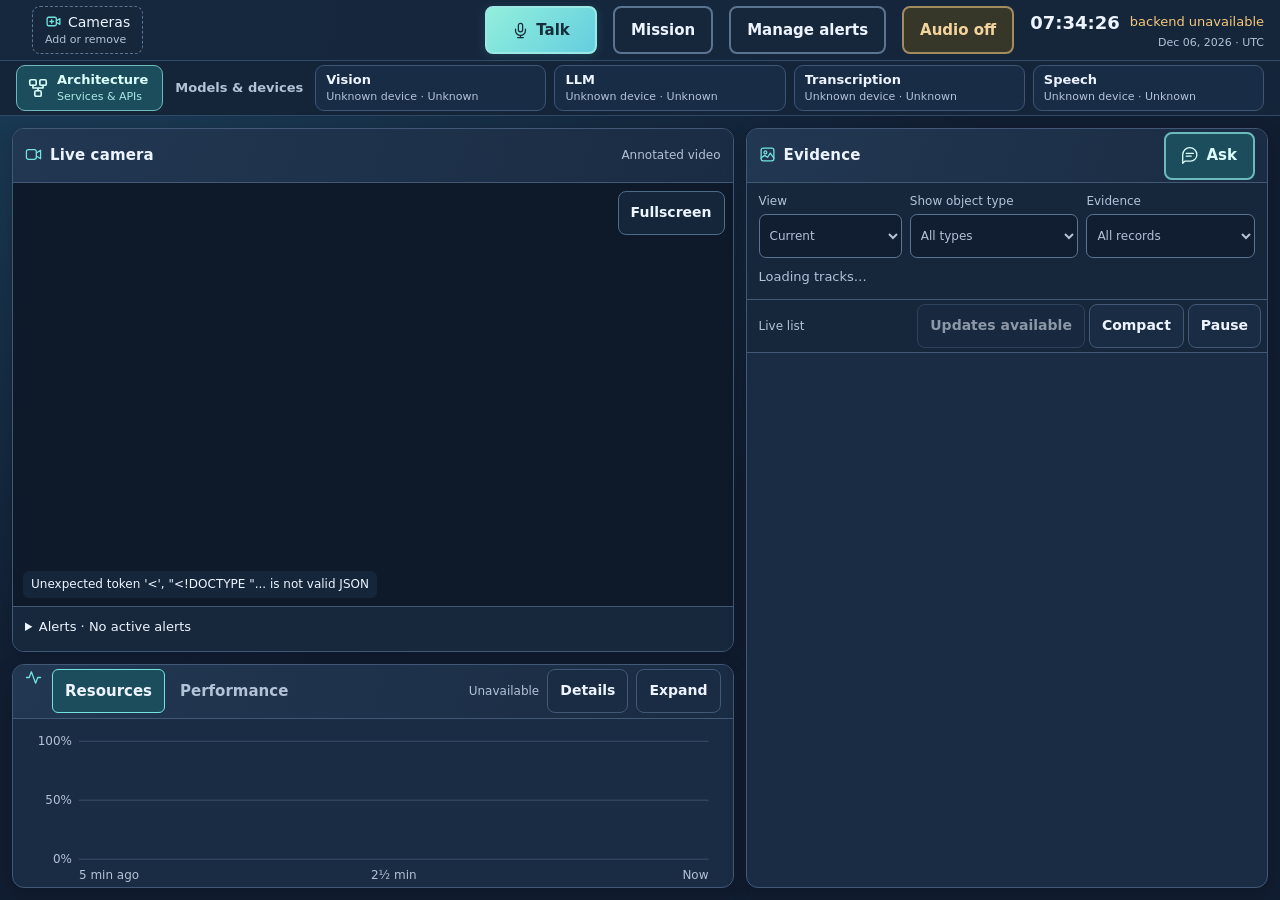
==== commit b5783004: "Show Handheld-observed ASR, TTS and first-words timings on service tiles The collector records end-t" ====
--- a/handheld-multi-modal/backend/app/static/index.html
+++ b/handheld-multi-modal/backend/app/static/index.html
@@ -389,6 +389,7 @@
   .svc > span, .svc > strong, .svc > small { display: block; }
   .svc > span { color: var(--muted); font-size: 12px; }
   .svc > strong { font-size: 15px; line-height: 1.3; overflow-wrap: anywhere; font-variant-numeric: tabular-nums; }
+  .svc > small[hidden] { display: none; }
   .svc > small, .svc li { font-size: 12px; line-height: 1.3; color: var(--muted); }
   .svc summary { cursor: pointer; display: flex; align-items: center; min-height: 44px; font-size: 12px; color: var(--muted); }
   .svc summary::before { content: "▸"; display: inline-block; width: 1.2em; }
@@ -4081,6 +4082,25 @@
 function serviceMetricState(metric) {
   return metric && ["ok", "stale"].includes(metric.state) && metric.value != null ? metric.state : "missing";
 }
+// What the Handheld itself observed (state.performance.kpis.services), used
+// only when the service reports no series of its own. It is client-observed:
+// it includes queue wait and loopback. Status "info" means at least the minimum
+// number of samples; anything less is never shown as a typical value.
+// headline: [summary key, headline text from the p50], lines: more detail.
+const handheldReady = (summary) => summary?.status === "info" && summary.p50 != null;
+const HANDHELD_TILES = {
+  chat: {headline: "first_words", text: (s) => "First words in " + svcSeconds(s.p50),
+    lines: (m) => ["First words, typical (50% at or below): " + svcSeconds(m.first_words.p50),
+      "First words, 95% at or below: " + svcSeconds(m.first_words.p95)]},
+  asr: {headline: "rtfx", text: (s) => "Speech heard " + s.p50.toFixed(1) + "x faster than real time",
+    lines: (m) => handheldReady(m.request_seconds)
+      ? ["Request time, typical (50% at or below): " + svcSeconds(m.request_seconds.p50),
+        "Request time, 95% at or below: " + svcSeconds(m.request_seconds.p95)] : []},
+  tts: {headline: "request_seconds", text: (s) => "Voice ready in " + svcSeconds(s.p50),
+    lines: (m) => ["Voice ready, 95% at or below: " + svcSeconds(m.request_seconds.p95)].concat(handheldReady(m.rtf)
+      ? ["Speech speed, typical: " + m.rtf.p50.toFixed(2) + " s per second of speech"] : [])},
+};
+const HANDHELD_NOTE = "Measured by the Handheld: includes queue wait; exact values need the service update.";
 // Tiles are built once and updated in place so focus and taps on Details
 // survive the once-a-second telemetry refresh.
 function serviceTile(spec) {
@@ -4089,10 +4109,11 @@
   const label = document.createElement("span"); label.textContent = spec.label;
   const strong = document.createElement("strong");
   const std = document.createElement("small");
+  const source = document.createElement("small"); source.className = "svc-source";
   const details = document.createElement("details"); details.dataset.service = spec.id;
   const summary = document.createElement("summary"); summary.textContent = "Details";
   details.append(summary, document.createElement("ul"));
-  box.append(label, strong, std, details);
+  box.append(label, strong, std, source, details);
   return box;
 }
 function renderServices() {
@@ -4103,11 +4124,24 @@
     const pick = spec.headline.find(([key]) => serviceMetricState(metrics[key]) === "ok")
       || spec.headline.find(([key]) => serviceMetricState(metrics[key]) === "stale");
     const head = pick && metrics[pick[0]], headState = pick ? serviceMetricState(head) : "missing";
-    const box = grid.children[index], strong = box.querySelector("strong");
-    box.dataset.state = headState;
-    strong.textContent = headState === "ok" ? pick[1](head) : headState === "stale" ? "◷ Stale" : "Not available yet";
-    strong.title = headState === "missing" ? "Not available yet: " + spec.provider : "";
-    box.querySelector("small").textContent = spec.standard + (headState === "missing" ? " · " + spec.provider : "");
+    // The service's own series win when present and fresh; otherwise the Handheld's view.
+    const observed = state.performance?.kpis?.services?.[spec.id], fallback = HANDHELD_TILES[spec.id];
+    const useService = headState === "ok";
+    const handheld = !useService && observed && fallback.headline in observed
+      ? (handheldReady(observed[fallback.headline]) ? "ok" : "few") : "none";
+    const box = grid.children[index], strong = box.querySelector("strong"), source = box.querySelector(".svc-source");
+    const shown = useService ? "service" : handheld === "ok" ? "handheld" : headState === "stale" ? "stale"
+      : handheld === "few" ? "few" : "missing";
+    box.dataset.state = shown === "service" ? "ok" : shown;
+    strong.textContent = {service: () => pick[1](head), handheld: () => fallback.text(observed[fallback.headline]),
+      stale: () => "◷ Stale", few: () => "Not enough data yet", missing: () => "Not available yet"}[shown]();
+    strong.title = shown === "missing" ? "Not available yet: " + spec.provider
+      : shown === "few" ? "The Handheld times recent requests and shows a typical value after a few of them."
+      : shown === "handheld" ? HANDHELD_NOTE : "";
+    box.querySelector("small").textContent = spec.standard + (shown === "missing" ? " · " + spec.provider : "");
+    source.textContent = shown === "handheld" ? "Measured by Handheld" : "";
+    source.title = shown === "handheld" ? HANDHELD_NOTE : "";
+    source.hidden = shown !== "handheld";
     const list = box.querySelector("ul"), lines = [];
     const show = (metric, fmt) => {
       const st = serviceMetricState(metric);
@@ -4119,7 +4153,12 @@
       lines.push(name + ": " + show(metrics[key], fmt));
       if (spec.extraOne) break;
     }
-    if (pick && pick[3] && head.p95 != null && headState !== "missing") lines.push(pick[2] + ", 95% at or below: " + pick[3](head.p95));
+    if (shown === "service" && pick[3] && head.p95 != null) lines.push(pick[2] + ", 95% at or below: " + pick[3](head.p95));
+    if (shown === "handheld") {
+      lines.push(...fallback.lines(observed));
+      lines.push("Measured by the Handheld from " + observed[fallback.headline].count + " recent requests");
+      lines.push("Includes queue wait and loopback; exact values need the service update");
+    }
     list.replaceChildren(...lines.map((text) => { const li = document.createElement("li"); li.textContent = text; return li; }));
   });
 }
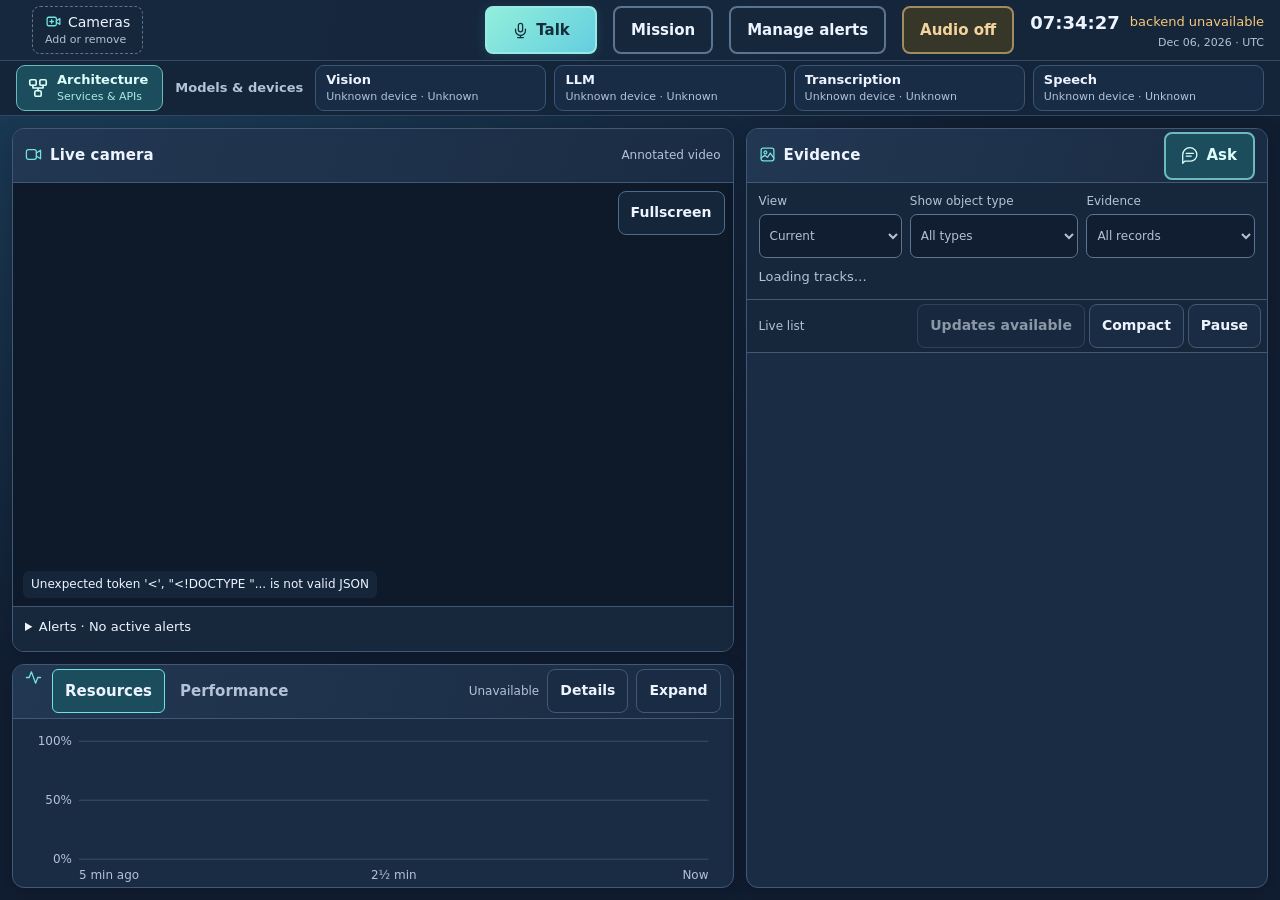
==== commit 1802bce4: "Make the Performance tab follow the KPI plan: Handheld headlines, no targets Service tiles always le" ====
--- a/handheld-multi-modal/backend/app/static/index.html
+++ b/handheld-multi-modal/backend/app/static/index.html
@@ -371,25 +371,19 @@
   #telemetry.performance-mode #telemetry-grid, #telemetry.performance-mode #trend,
   #telemetry.performance-mode #diagnostics, #telemetry.performance-mode #toggle-diagnostics { display: none; }
   #kpi-grid { display: grid; grid-template-columns: repeat(auto-fit, minmax(118px, 1fr)); gap: 6px; }
-  .kpi { display: flex; flex-direction: column; justify-content: flex-start; min-width: 0; min-height: 44px; font: inherit; color: inherit; text-align: left; cursor: pointer; padding: 6px 8px; border: 1px solid var(--line); border-left: 3px solid var(--line); border-radius: 8px; background: var(--bg); }
+  .kpi { display: flex; flex-direction: column; justify-content: flex-start; min-width: 0; min-height: 44px; font: inherit; color: inherit; text-align: left; cursor: pointer; padding: 6px 8px; border: 1px solid var(--line); border-radius: 8px; background: var(--bg); }
   .kpi span, .kpi strong, .kpi small { display: block; }
   .kpi span { color: var(--muted); font-size: 12px; }
   .kpi strong { font-size: 20px; font-variant-numeric: tabular-nums; line-height: 1.3; white-space: nowrap; }
   .kpi small { font-size: 12px; line-height: 1.3; color: var(--muted); overflow: hidden; display: -webkit-box; -webkit-box-orient: vertical; -webkit-line-clamp: 2; }
-  .kpi .kpi-status { font-weight: 600; }
   .kpi[aria-pressed="true"] { border-color: var(--accent); background: var(--selected); }
   #kpi-explain { margin: 6px 0 0; font-size: 13px; }
-  .kpi[data-status="on_target"] { border-left-color: var(--good); }
-  .kpi[data-status="on_target"] .kpi-status { color: var(--good); }
-  .kpi[data-status="missed"] { border-left-color: var(--bad); }
-  .kpi[data-status="missed"] .kpi-status { color: var(--bad); }
   #service-heading { margin: 10px 0 4px; font-size: 12px; font-weight: 600; color: var(--muted); }
   #service-grid { display: grid; grid-template-columns: repeat(auto-fit, minmax(118px, 1fr)); gap: 6px; }
   .svc { min-width: 0; padding: 6px 8px; border: 1px solid var(--line); border-radius: 8px; background: var(--bg); }
   .svc > span, .svc > strong, .svc > small { display: block; }
   .svc > span { color: var(--muted); font-size: 12px; }
   .svc > strong { font-size: 15px; line-height: 1.3; overflow-wrap: anywhere; font-variant-numeric: tabular-nums; }
-  .svc > small[hidden] { display: none; }
   .svc > small, .svc li { font-size: 12px; line-height: 1.3; color: var(--muted); }
   .svc summary { cursor: pointer; display: flex; align-items: center; min-height: 44px; font-size: 12px; color: var(--muted); }
   .svc summary::before { content: "▸"; display: inline-block; width: 1.2em; }
@@ -404,8 +398,6 @@
   #latency-badge[data-health="dropping"], #latency-badge[data-health="delayed"] { color: var(--warn); }
   #answer-timing { padding: 0 0 6px; font-size: 12px; color: var(--muted); }
   #answer-timing summary { cursor: pointer; display: flex; align-items: center; min-height: 44px; }
-  #answer-timing [data-status="on_target"] { color: var(--good); }
-  #answer-timing [data-status="missed"] { color: var(--warn); }
   .stage-bar { display: flex; height: 8px; margin: 4px 0; border-radius: 4px; overflow: hidden; background: var(--line); }
   .stage-bar i { display: block; min-width: 2px; }
   [data-stage="listening"] { --stage: #8aa8c8; } [data-stage="hear"] { --stage: var(--accent); }
@@ -1590,6 +1582,8 @@
 }
 const CAMERA_HEALTH = {smooth: "Smooth", starting: "Measuring", dropping: "Dropping frames", delayed: "Delayed",
   offline: "Offline", no_data: "No frames"};
+// Detection delay p50 only once there are enough samples to call it typical.
+const typicalDelay = (camera) => enoughSamples(camera?.detection_delay_seconds) ? camera.detection_delay_seconds.p50 : null;
 // The selected camera's detection delay and frame rate, then the browser's video delay.
 function renderVideoBadge() {
   const badge = $("latency-badge");
@@ -1598,7 +1592,7 @@
   if (camera?.health === "starting") parts.push("Measuring camera…");
   else if (camera && camera.health !== "no_data" && camera.health !== "offline") {
     if (camera.health !== "smooth") parts.push(CAMERA_HEALTH[camera.health] || camera.health);
-    const delay = camera.detection_delay_seconds?.p50;
+    const delay = typicalDelay(camera);
     if (delay != null) parts.push("Detect " + perfSeconds(delay));
     if (camera.processed_fps != null) parts.push(camera.processed_fps + (camera.source_fps ? "/" + camera.source_fps : "") + " fps");
   }
@@ -2867,10 +2861,8 @@
   const first = timing?.firstText != null ? perfSeconds((timing.firstText - timing.start) / 1000) : null;
   let content = null;
   if (timing?.outcome === "spoken") {
-    const target = state.performance?.kpis?.spoken_answer?.target ?? 3, seconds = timing.total / 1000;
     const details = document.createElement("details"), summary = document.createElement("summary");
-    summary.dataset.status = seconds < target ? "on_target" : "missed";
-    summary.textContent = `Answered aloud in ${perfSeconds(seconds)} · ${seconds < target ? "✓ within" : "! over"} ${perfSeconds(target)} target`;
+    summary.textContent = "Answered aloud in " + perfSeconds(timing.total / 1000);
     const bar = document.createElement("div"), legend = document.createElement("div");
     bar.className = "stage-bar"; legend.className = "stage-legend";
     for (const [name, value] of Object.entries(timing.stages)) {
@@ -4043,9 +4035,10 @@
   if (seconds == null) return "—";
   return seconds < 1 ? Math.round(seconds * 1000) + " ms" : seconds.toFixed(1) + " s";
 }
-// Text, not colour alone, carries the status; too few samples is never a pass.
-const KPI_STATUS = {on_target: "✓ Meets target", missed: "! Misses target", insufficient: "Not enough data yet",
-  no_data: "No data yet", info: "Information only"};
+// Values are described, never judged: no targets, no pass/fail. A summary is
+// "info" once it has enough samples (MIN_SAMPLES in performance.py) to show a
+// typical value; fewer is never shown as typical.
+const enoughSamples = (summary) => summary?.status === "info" && summary.p50 != null;
 
 function setTelemetryView(view) {
   state.telemetryView = view;
@@ -4058,108 +4051,82 @@
 $("view-resources").onclick = () => setTelemetryView("resources");
 $("view-performance").onclick = () => setTelemetryView("performance");
 
-// Plain-words service tiles. Values come from state.telemetry.services as the
-// Backend relayed them; nothing here is compared with a target.
+// Service tiles. The headline is always what the operator waits for, measured
+// by the Handheld (state.performance.kpis.services: end to end, including the
+// service queue and loopback). Values the services report through Metrics
+// Manager (state.telemetry.services, cumulative since the service started)
+// only add a line to Details, so the headline never jumps when they appear.
 function svcSeconds(seconds) {
+  if (seconds == null) return "—";
   return seconds < 0.1 ? Math.round(seconds * 1000) + " ms" : seconds.toFixed(1) + " s";
 }
-const svcCount = (v) => String(v);
-// headline entries: [key, headline text, p95 label, p95 formatter]; a headline
-// without a seconds-style p95 formatter shows no 95% line.
+const svcTypical = (s) => "Typical " + svcSeconds(s.p50) + " · 95% at or below " + svcSeconds(s.p95);
+const svcPercent = (v) => v.toFixed(1) + "%";
+// headline: the Handheld summary shown; text: the headline sentence;
+// lines: extra Handheld lines; reported: [service key, words, formatter].
 const SERVICE_TILES = [
-  {id: "chat", label: "Chat Q&A", standard: "TTFT", provider: "needs Chat Q&A update",
-    headline: [["ttft_seconds", (m) => "First words in " + svcSeconds(m.value), "First words", svcSeconds]],
-    extras: [["queue_wait_seconds", "Queue wait", svcSeconds], ["in_flight", "In flight", svcCount]], extraOne: true},
-  {id: "asr", label: "Audio Analyzer", standard: "RTFx", provider: "needs Audio Analyzer update",
-    headline: [["rtfx", (m) => "Speech heard " + m.value.toFixed(1) + "x faster than real time"]],
-    extras: [["in_flight", "In flight", svcCount]]},
-  {id: "tts", label: "Text To Speech", standard: "TTFA / RTF", provider: "needs Text To Speech update",
-    headline: [["time_to_first_audio_seconds", (m) => "Voice ready in " + svcSeconds(m.value), "Voice ready", svcSeconds],
-      ["rtf", (m) => "Takes " + m.value.toFixed(2) + " s per second of speech", "Speech speed",
-        (v) => v.toFixed(2) + " s per second of speech"]],
-    extras: [["in_flight", "In flight", svcCount]]},
+  {id: "chat", label: "Chat Q&A", standard: "TTFT", headline: "first_words",
+    text: (s) => "First words in " + svcSeconds(s.p50),
+    lines: (h) => [svcTypical(h.first_words)],
+    reported: [["ttft_seconds", "model first token", svcSeconds], ["queue_wait_seconds", "queue wait", svcSeconds],
+      ["error_rate_percent", "errors", svcPercent]]},
+  {id: "asr", label: "Audio Analyzer", standard: "RTFx", headline: "rtfx",
+    text: (s) => "Speech heard " + s.p50.toFixed(1) + "x faster than real time",
+    lines: (h) => enoughSamples(h.request_seconds) ? ["Call time: " + svcTypical(h.request_seconds).toLowerCase()] : [],
+    reported: [["rtfx", "model-only speed", (v) => v.toFixed(1) + "x"], ["error_rate_percent", "errors", svcPercent]]},
+  {id: "tts", label: "Text To Speech", standard: "TTFA · RTF", headline: "request_seconds",
+    text: (s) => "Voice ready in " + svcSeconds(s.p50),
+    lines: (h) => [svcTypical(h.request_seconds)].concat(enoughSamples(h.rtf)
+      ? ["Takes " + h.rtf.p50.toFixed(2) + " s per second of speech (RTF)"] : []),
+    reported: [["time_to_first_audio_seconds", "model time to first audio", svcSeconds],
+      ["rtf", "RTF", (v) => v.toFixed(2)], ["error_rate_percent", "errors", svcPercent]]},
 ];
-function serviceMetricState(metric) {
-  return metric && ["ok", "stale"].includes(metric.state) && metric.value != null ? metric.state : "missing";
-}
-// What the Handheld itself observed (state.performance.kpis.services), used
-// only when the service reports no series of its own. It is client-observed:
-// it includes queue wait and loopback. Status "info" means at least the minimum
-// number of samples; anything less is never shown as a typical value.
-// headline: [summary key, headline text from the p50], lines: more detail.
-const handheldReady = (summary) => summary?.status === "info" && summary.p50 != null;
-const HANDHELD_TILES = {
-  chat: {headline: "first_words", text: (s) => "First words in " + svcSeconds(s.p50),
-    lines: (m) => ["First words, typical (50% at or below): " + svcSeconds(m.first_words.p50),
-      "First words, 95% at or below: " + svcSeconds(m.first_words.p95)]},
-  asr: {headline: "rtfx", text: (s) => "Speech heard " + s.p50.toFixed(1) + "x faster than real time",
-    lines: (m) => handheldReady(m.request_seconds)
-      ? ["Request time, typical (50% at or below): " + svcSeconds(m.request_seconds.p50),
-        "Request time, 95% at or below: " + svcSeconds(m.request_seconds.p95)] : []},
-  tts: {headline: "request_seconds", text: (s) => "Voice ready in " + svcSeconds(s.p50),
-    lines: (m) => ["Voice ready, 95% at or below: " + svcSeconds(m.request_seconds.p95)].concat(handheldReady(m.rtf)
-      ? ["Speech speed, typical: " + m.rtf.p50.toFixed(2) + " s per second of speech"] : [])},
-};
-const HANDHELD_NOTE = "Measured by the Handheld: includes queue wait; exact values need the service update.";
-// Tiles are built once and updated in place so focus and taps on Details
-// survive the once-a-second telemetry refresh.
+// One line listing only the service values that exist; stale ones are marked.
+function reportedLine(spec) {
+  const metrics = state.telemetry?.services?.[spec.id]?.metrics || {};
+  const parts = spec.reported.flatMap(([key, words, fmt]) => {
+    const metric = metrics[key], value = metric?.p50 ?? metric?.value;
+    if (!metric || !["ok", "stale"].includes(metric.state) || value == null) return [];
+    return [words + " " + (metric.state === "stale" ? "◷ " : "") + fmt(value)];
+  });
+  return parts.length ? `Reported by ${spec.label} (since it started): ${parts.join(", ")}`
+    : `More detail after the ${spec.label} update`;
+}
+// Tiles are built once and updated in place so an open Details stays open
+// across the once-a-second refresh.
 function serviceTile(spec) {
   const box = document.createElement("div");
   box.className = "svc"; box.dataset.service = spec.id;
   const label = document.createElement("span"); label.textContent = spec.label;
-  const strong = document.createElement("strong");
-  const std = document.createElement("small");
-  const source = document.createElement("small"); source.className = "svc-source";
+  const std = document.createElement("small"); std.textContent = spec.standard;
   const details = document.createElement("details"); details.dataset.service = spec.id;
   const summary = document.createElement("summary"); summary.textContent = "Details";
   details.append(summary, document.createElement("ul"));
-  box.append(label, strong, std, source, details);
+  box.append(label, document.createElement("strong"), std, details);
   return box;
 }
 function renderServices() {
   const grid = $("service-grid");
   if (grid.children.length !== SERVICE_TILES.length) grid.replaceChildren(...SERVICE_TILES.map(serviceTile));
+  const snapshot = state.performance, minutes = Math.round((snapshot?.window_seconds || 300) / 60);
   SERVICE_TILES.forEach((spec, index) => {
-    const metrics = state.telemetry?.services?.[spec.id]?.metrics || {};
-    const pick = spec.headline.find(([key]) => serviceMetricState(metrics[key]) === "ok")
-      || spec.headline.find(([key]) => serviceMetricState(metrics[key]) === "stale");
-    const head = pick && metrics[pick[0]], headState = pick ? serviceMetricState(head) : "missing";
-    // The service's own series win when present and fresh; otherwise the Handheld's view.
-    const observed = state.performance?.kpis?.services?.[spec.id], fallback = HANDHELD_TILES[spec.id];
-    const useService = headState === "ok";
-    const handheld = !useService && observed && fallback.headline in observed
-      ? (handheldReady(observed[fallback.headline]) ? "ok" : "few") : "none";
-    const box = grid.children[index], strong = box.querySelector("strong"), source = box.querySelector(".svc-source");
-    const shown = useService ? "service" : handheld === "ok" ? "handheld" : headState === "stale" ? "stale"
-      : handheld === "few" ? "few" : "missing";
-    box.dataset.state = shown === "service" ? "ok" : shown;
-    strong.textContent = {service: () => pick[1](head), handheld: () => fallback.text(observed[fallback.headline]),
-      stale: () => "◷ Stale", few: () => "Not enough data yet", missing: () => "Not available yet"}[shown]();
-    strong.title = shown === "missing" ? "Not available yet: " + spec.provider
-      : shown === "few" ? "The Handheld times recent requests and shows a typical value after a few of them."
-      : shown === "handheld" ? HANDHELD_NOTE : "";
-    box.querySelector("small").textContent = spec.standard + (shown === "missing" ? " · " + spec.provider : "");
-    source.textContent = shown === "handheld" ? "Measured by Handheld" : "";
-    source.title = shown === "handheld" ? HANDHELD_NOTE : "";
-    source.hidden = shown !== "handheld";
-    const list = box.querySelector("ul"), lines = [];
-    const show = (metric, fmt) => {
-      const st = serviceMetricState(metric);
-      return st === "missing" ? "not available" : (st === "stale" ? "◷ " : "") + fmt(metric.value);
-    };
-    lines.push("Error rate: " + show(metrics.error_rate_percent, (v) => v.toFixed(1) + "%"));
-    for (const [key, name, fmt] of spec.extras) {
-      if (spec.extraOne && key === "in_flight" && serviceMetricState(metrics.queue_wait_seconds) !== "missing") continue;
-      lines.push(name + ": " + show(metrics[key], fmt));
-      if (spec.extraOne) break;
+    const handheld = snapshot?.kpis?.services?.[spec.id], head = handheld?.[spec.headline];
+    const shown = !head?.count ? "missing" : enoughSamples(head) ? "ok" : "few";
+    const box = grid.children[index];
+    box.dataset.state = shown;
+    box.querySelector("strong").textContent = shown === "ok" ? spec.text(head)
+      : shown === "few" ? "Not enough data yet" : "Not available yet";
+    const lines = [];
+    if (shown === "ok") lines.push(...spec.lines(handheld));
+    if (head?.count) {
+      lines.push(`Measured by the Handheld (last ${minutes} min, ${head.count} request${head.count === 1 ? "" : "s"}), `
+        + "including time waiting in the service queue"
+        + (shown === "few" ? "; a typical value shows after a few requests" : ""));
     }
-    if (shown === "service" && pick[3] && head.p95 != null) lines.push(pick[2] + ", 95% at or below: " + pick[3](head.p95));
-    if (shown === "handheld") {
-      lines.push(...fallback.lines(observed));
-      lines.push("Measured by the Handheld from " + observed[fallback.headline].count + " recent requests");
-      lines.push("Includes queue wait and loopback; exact values need the service update");
-    }
-    list.replaceChildren(...lines.map((text) => { const li = document.createElement("li"); li.textContent = text; return li; }));
+    lines.push(reportedLine(spec));
+    box.querySelector("ul").replaceChildren(...lines.map((text) => {
+      const li = document.createElement("li"); li.textContent = text; return li;
+    }));
   });
 }
 
@@ -4174,54 +4141,54 @@
     return;
   }
   const {time_to_alert: alert, spoken_answer: voice, cameras, answer_speed: speed, memory} = kpis;
-  const typical = (summary, noun) => `95% of ${summary.count} ${noun} · typical ${perfSeconds(summary.p50)}`;
+  // Headline: the typical (p50) value once there are enough samples.
+  const typicalValue = (summary) => enoughSamples(summary) ? perfSeconds(summary.p50) : "—";
+  const typicalDetail = (summary, noun, empty) => enoughSamples(summary) ? `typical, ${summary.count} ${noun}`
+    : summary.count ? `Not enough data yet · ${summary.count} ${noun}` : empty;
+  const spread = (summary) => enoughSamples(summary) ? "\n95% at or below " + perfSeconds(summary.p95) : "";
   const stages = Object.entries(voice.stages || {}).filter(([, value]) => value != null)
     .map(([name, value]) => titleCase(name) + " " + perfSeconds(value)).join(", ");
   const worst = Object.entries(snapshot.cameras || {}).find(([, camera]) => camera.reason && camera.health !== "starting");
   const chatSpeed = state.telemetry?.services?.chat?.metrics?.decode_tokens_per_second;
-  const decode = chatSpeed && chatSpeed.state === "ok" && chatSpeed.value != null ? chatSpeed : null;
+  // Exact tokens/s replaces ~words/s once the service has counted enough requests.
+  const decodeReady = ["ok", "stale"].includes(chatSpeed?.state) && (chatSpeed.p50 ?? chatSpeed.value) != null
+    && (chatSpeed.count == null || chatSpeed.count >= 5);
+  const decodeValue = decodeReady ? chatSpeed.p50 ?? chatSpeed.value : null;
   const tiles = [
-    {id: "alert", label: "Time to alert", status: alert.status, value: perfSeconds(alert.p95),
-      detail: alert.count ? typical(alert, "alerts")
-        : "No alerts yet" + (alert.detection_delay_p50 != null ? " · detect " + perfSeconds(alert.detection_delay_p50) : ""),
-      target: "Target under " + perfSeconds(alert.target),
-      title: "Camera frame decoded to alert raised, for alerts raised when the object first appears."},
-    {id: "voice", label: "Spoken answer", status: voice.status, value: perfSeconds(voice.p95),
-      detail: voice.count ? typical(voice, "voice questions") : "Ask by voice with Audio on",
-      target: "Target under " + perfSeconds(voice.target) + (voice.untimed ? ` · ${voice.untimed} not timed` : ""),
-      title: "End of your spoken question to the first sound of the answer."
+    {id: "alert", label: "Time to alert", value: typicalValue(alert),
+      detail: typicalDetail(alert, "alerts",
+        "No alerts yet" + (alert.detection_delay_p50 != null ? " · detect " + perfSeconds(alert.detection_delay_p50) : "")),
+      title: "Camera frame decoded to alert raised, for alerts raised when the object first appears." + spread(alert)},
+    {id: "voice", label: "Spoken answer", value: typicalValue(voice),
+      detail: typicalDetail(voice, "answers", "Ask by voice with Audio on"),
+      title: "End of your spoken question to the first sound of the answer." + spread(voice)
         + (stages ? "\nTypical stages: " + stages : "")
-        + (voice.acknowledged_p50 != null ? "\nAcknowledged after " + perfSeconds(voice.acknowledged_p50) : "")},
-    {id: "cameras", label: "Smooth cameras", status: cameras.status,
+        + (voice.acknowledged_p50 != null ? "\nAcknowledged after " + perfSeconds(voice.acknowledged_p50) : "")
+        + (voice.untimed ? `\n${voice.untimed} not timed (Audio off, blocked, or no answer heard)` : "")},
+    {id: "cameras", label: "Smooth cameras",
       value: cameras.running ? `${cameras.smooth} of ${cameras.running}` : "—",
       detail: worst ? cameraLabel(worst[0]) + ": " + worst[1].reason
         : cameras.running ? "No dropped frames or delay" : "No camera is sending frames",
-      target: `Target ${cameras.target} or more smooth`,
-      title: "Smooth: no more than 10% of frames skipped, keeping up with the camera, detection delay on target."},
-    {id: "speed", label: decode ? "Answer speed · decode tokens/s" : "Answer speed", status: speed.status,
-      value: decode ? decode.value.toFixed(1) + " tokens/s" : speed.p50 == null ? "—" : "~" + speed.p50 + " words/s",
-      detail: speed.first_words_p50 != null ? "First words typical " + perfSeconds(speed.first_words_p50) : "Ask a question",
-      target: decode ? "Measured by Chat Q&A"
-        : speed.tokens_per_second == null ? "Tokens/s: needs Chat Q&A update"
-        : `${speed.tokens_per_second} tokens/s · target ${speed.token_target}`,
-      title: decode ? "Decode tokens per second reported by Chat Q&A."
-        : "Approximate: streamed words per second, not model tokens."},
-    {id: "memory", label: "Peak memory", status: memory.status,
-      value: memory.peak == null ? "—" : Math.round(memory.peak) + "%",
+      title: "Smooth: no more than 10% of frames skipped, keeping up with the camera, detection delay under 400 ms."},
+    decodeValue != null
+      ? {id: "speed", label: "Answer speed", value: (chatSpeed.state === "stale" ? "◷ " : "") + decodeValue.toFixed(1) + " tokens/s",
+        detail: "Reported by Chat Q&A (since it started)",
+        title: "Decode tokens per second reported by Chat Q&A, typical since it started."}
+      : {id: "speed", label: "Answer speed", value: enoughSamples(speed) ? "~" + speed.p50 + " words/s" : "—",
+        detail: enoughSamples(speed) ? "Approximate: words, not tokens"
+          : speed.count ? "Not enough data yet" : "Ask a question",
+        title: "Approximate: streamed words per second, not model tokens. Exact tokens/s after the Chat Q&A update."},
+    {id: "memory", label: "Peak memory", value: memory.status === "info" && memory.peak != null ? Math.round(memory.peak) + "%" : "—",
       detail: memory.last == null ? "Waiting for readings" : "Now " + Math.round(memory.last) + "% of host RAM",
-      target: "Target under " + memory.target + "%", title: "Highest host memory use in the window."},
+      title: "Highest host memory use in the window."},
   ];
   $("kpi-grid").replaceChildren(...tiles.map((tile) => {
     const box = document.createElement("button");
-    box.type = "button"; box.className = "kpi"; box.dataset.kpi = tile.id; box.dataset.status = tile.status;
+    box.type = "button"; box.className = "kpi"; box.dataset.kpi = tile.id;
     box.setAttribute("aria-pressed", String(state.kpiOpen === tile.id)); box.setAttribute("aria-controls", "kpi-explain");
     box.onclick = () => { state.kpiOpen = state.kpiOpen === tile.id ? null : tile.id; renderPerformance(); };
-    const status = KPI_STATUS[tile.status] || tile.status;
-    for (const [tag, text, cls] of [["span", tile.label], ["strong", tile.value], ["small", tile.detail],
-      ["small", tile.target], ["small", status, "kpi-status"]]) {
-      const node = document.createElement(tag); node.textContent = text;
-      if (cls) node.className = cls;
-      box.append(node);
+    for (const [tag, text] of [["span", tile.label], ["strong", tile.value], ["small", tile.detail]]) {
+      const node = document.createElement(tag); node.textContent = text; box.append(node);
     }
     return box;
   }));
@@ -4229,7 +4196,7 @@
     const row = document.createElement("tr"); row.dataset.health = camera.health; row.title = camera.reason || "";
     const fps = camera.processed_fps == null ? "—" : camera.processed_fps + (camera.source_fps ? " / " + camera.source_fps : "");
     for (const text of [cameraLabel(streamId), CAMERA_HEALTH[camera.health] || camera.health, fps,
-      camera.drop_percent == null ? "—" : camera.drop_percent + "%", perfSeconds(camera.detection_delay_seconds?.p50)]) {
+      camera.drop_percent == null ? "—" : camera.drop_percent + "%", perfSeconds(typicalDelay(camera))]) {
       const cell = document.createElement("td"); cell.textContent = text; row.append(cell);
     }
     return row;
@@ -4239,8 +4206,8 @@
   $("kpi-explain").textContent = open ? open.label + ": " + open.title.replaceAll("\n", " · ") : "";
   $("camera-performance").tBodies[0].replaceChildren(...rows);
   $("camera-performance").hidden = !rows.length;
-  $("perf-note").textContent = `Last ${Math.round(snapshot.window_seconds / 60)} min on this device · `
-    + "headline is the 95th percentile (95% of samples at or below) · Detect and frames/s cover the last 30 s.";
+  $("perf-note").textContent = `Measured by the Handheld over the last ${Math.round(snapshot.window_seconds / 60)} min · `
+    + "headline is the typical value (half at or below); tap a tile for more · Detect and frames/s cover the last 30 s.";
 }
 function cameraLabel(streamId) {
   return state.streams.find((stream) => stream.stream_id === streamId)?.display_name || streamId;
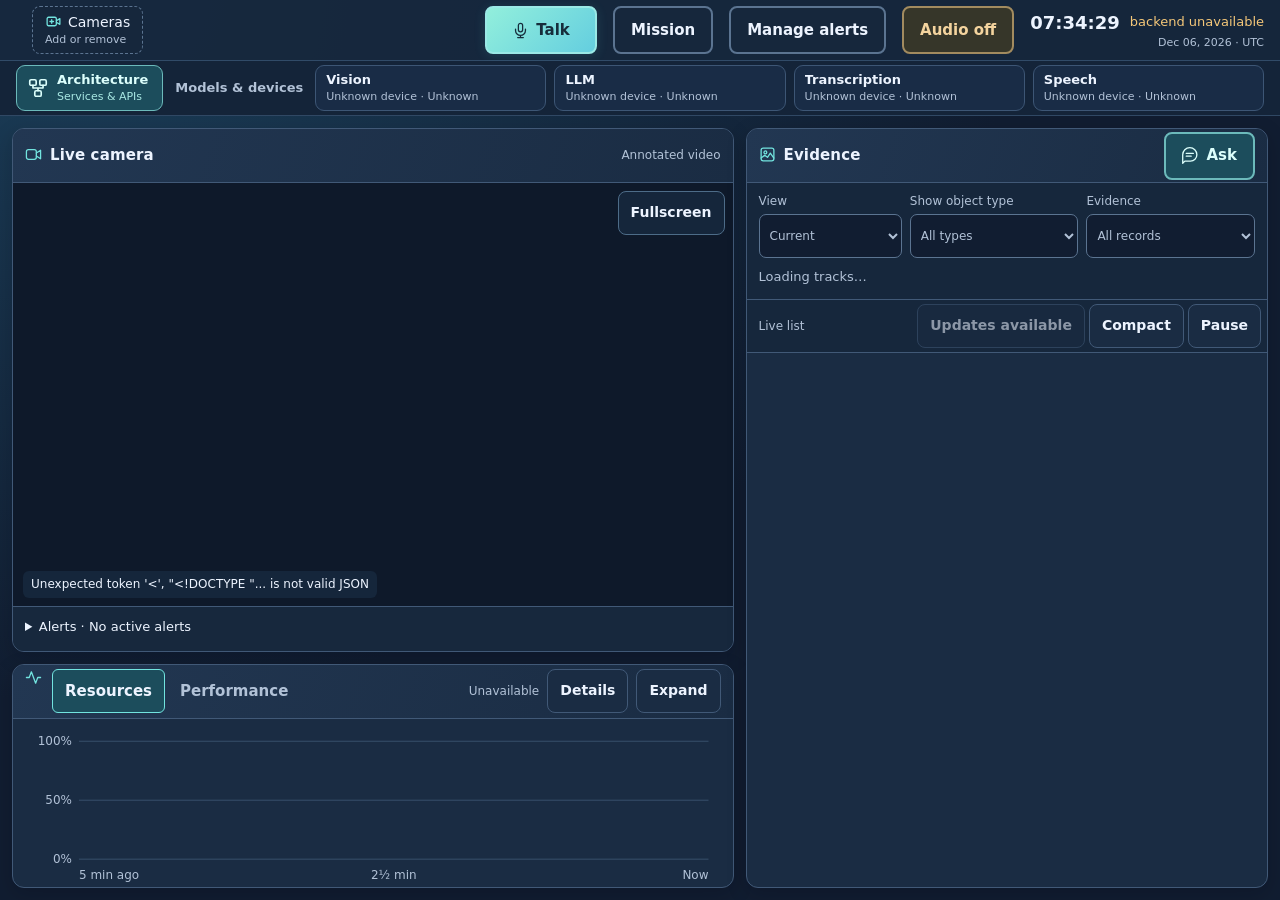
==== commit df306d88: "Fix review findings in the Performance tab and alert timing - KPI tiles are built once and updated i" ====
--- a/handheld-multi-modal/backend/app/static/index.html
+++ b/handheld-multi-modal/backend/app/static/index.html
@@ -369,7 +369,8 @@
   #performance-view { display: none; grid-row: 2 / 4; min-height: 0; overflow: auto; padding: 8px 10px; }
   #telemetry.performance-mode #performance-view { display: block; }
   #telemetry.performance-mode #telemetry-grid, #telemetry.performance-mode #trend,
-  #telemetry.performance-mode #diagnostics, #telemetry.performance-mode #toggle-diagnostics { display: none; }
+  #telemetry.performance-mode #diagnostics, #telemetry.performance-mode #toggle-diagnostics,
+  #telemetry.performance-mode #expand-telemetry, #telemetry.performance-mode #telemetry-status { display: none; }
   #kpi-grid { display: grid; grid-template-columns: repeat(auto-fit, minmax(118px, 1fr)); gap: 6px; }
   .kpi { display: flex; flex-direction: column; justify-content: flex-start; min-width: 0; min-height: 44px; font: inherit; color: inherit; text-align: left; cursor: pointer; padding: 6px 8px; border: 1px solid var(--line); border-radius: 8px; background: var(--bg); }
   .kpi span, .kpi strong, .kpi small { display: block; }
@@ -2818,7 +2819,8 @@
 }
 function noteAnswerPlayback(item, event) {
   const timing = state.answerTiming;
-  if (!timing?.voice || timing.done || item.kind !== "answer") return;
+  // A turn started with Audio off is not timed, even if Audio is turned on later.
+  if (!timing?.voice || !timing.audio || timing.done || item.kind !== "answer") return;
   if (event === "blocked") return finishAnswerTiming(timing, "blocked");
   if (event === "playing" && item.ack) { timing.ack ??= performance.now(); return; }
   // Answer speech is made from answer text; audio before it is not this answer.
@@ -2860,7 +2862,7 @@
   const box = $("answer-timing"), timing = state.answerTiming;
   const first = timing?.firstText != null ? perfSeconds((timing.firstText - timing.start) / 1000) : null;
   let content = null;
-  if (timing?.outcome === "spoken") {
+  if (timing?.outcome === "spoken" && timing.stages) {
     const details = document.createElement("details"), summary = document.createElement("summary");
     summary.textContent = "Answered aloud in " + perfSeconds(timing.total / 1000);
     const bar = document.createElement("div"), legend = document.createElement("div");
@@ -4056,29 +4058,25 @@
 // service queue and loopback). Values the services report through Metrics
 // Manager (state.telemetry.services, cumulative since the service started)
 // only add a line to Details, so the headline never jumps when they appear.
-function svcSeconds(seconds) {
-  if (seconds == null) return "—";
-  return seconds < 0.1 ? Math.round(seconds * 1000) + " ms" : seconds.toFixed(1) + " s";
-}
-const svcTypical = (s) => "Typical " + svcSeconds(s.p50) + " · 95% at or below " + svcSeconds(s.p95);
+const svcTypical = (s) => "Typical " + perfSeconds(s.p50) + " · 95% at or below " + perfSeconds(s.p95);
 const svcPercent = (v) => v.toFixed(1) + "%";
 // headline: the Handheld summary shown; text: the headline sentence;
 // lines: extra Handheld lines; reported: [service key, words, formatter].
 const SERVICE_TILES = [
   {id: "chat", label: "Chat Q&A", standard: "TTFT", headline: "first_words",
-    text: (s) => "First words in " + svcSeconds(s.p50),
+    text: (s) => "First words in " + perfSeconds(s.p50),
     lines: (h) => [svcTypical(h.first_words)],
-    reported: [["ttft_seconds", "model first token", svcSeconds], ["queue_wait_seconds", "queue wait", svcSeconds],
+    reported: [["ttft_seconds", "model first token", perfSeconds], ["queue_wait_seconds", "queue wait", perfSeconds],
       ["error_rate_percent", "errors", svcPercent]]},
   {id: "asr", label: "Audio Analyzer", standard: "RTFx", headline: "rtfx",
     text: (s) => "Speech heard " + s.p50.toFixed(1) + "x faster than real time",
     lines: (h) => enoughSamples(h.request_seconds) ? ["Call time: " + svcTypical(h.request_seconds).toLowerCase()] : [],
     reported: [["rtfx", "model-only speed", (v) => v.toFixed(1) + "x"], ["error_rate_percent", "errors", svcPercent]]},
   {id: "tts", label: "Text To Speech", standard: "TTFA · RTF", headline: "request_seconds",
-    text: (s) => "Voice ready in " + svcSeconds(s.p50),
+    text: (s) => "Voice ready in " + perfSeconds(s.p50),
     lines: (h) => [svcTypical(h.request_seconds)].concat(enoughSamples(h.rtf)
       ? ["Takes " + h.rtf.p50.toFixed(2) + " s per second of speech (RTF)"] : []),
-    reported: [["time_to_first_audio_seconds", "model time to first audio", svcSeconds],
+    reported: [["time_to_first_audio_seconds", "model time to first audio", perfSeconds],
       ["rtf", "RTF", (v) => v.toFixed(2)], ["error_rate_percent", "errors", svcPercent]]},
 ];
 // One line listing only the service values that exist; stale ones are marked.
@@ -4164,7 +4162,7 @@
       title: "End of your spoken question to the first sound of the answer." + spread(voice)
         + (stages ? "\nTypical stages: " + stages : "")
         + (voice.acknowledged_p50 != null ? "\nAcknowledged after " + perfSeconds(voice.acknowledged_p50) : "")
-        + (voice.untimed ? `\n${voice.untimed} not timed (Audio off, blocked, or no answer heard)` : "")},
+        + (voice.untimed ? `\n${voice.untimed} not timed (browser blocked audio or no answer heard)` : "")},
     {id: "cameras", label: "Smooth cameras",
       value: cameras.running ? `${cameras.smooth} of ${cameras.running}` : "—",
       detail: worst ? cameraLabel(worst[0]) + ": " + worst[1].reason
@@ -4182,16 +4180,25 @@
       detail: memory.last == null ? "Waiting for readings" : "Now " + Math.round(memory.last) + "% of host RAM",
       title: "Highest host memory use in the window."},
   ];
-  $("kpi-grid").replaceChildren(...tiles.map((tile) => {
-    const box = document.createElement("button");
-    box.type = "button"; box.className = "kpi"; box.dataset.kpi = tile.id;
-    box.setAttribute("aria-pressed", String(state.kpiOpen === tile.id)); box.setAttribute("aria-controls", "kpi-explain");
-    box.onclick = () => { state.kpiOpen = state.kpiOpen === tile.id ? null : tile.id; renderPerformance(); };
-    for (const [tag, text] of [["span", tile.label], ["strong", tile.value], ["small", tile.detail]]) {
-      const node = document.createElement(tag); node.textContent = text; box.append(node);
-    }
-    return box;
-  }));
+  // Built once and updated in place, so focus and taps survive the 1 Hz refresh.
+  const grid = $("kpi-grid");
+  if (grid.children.length !== tiles.length) {
+    grid.replaceChildren(...tiles.map((tile) => {
+      const box = document.createElement("button");
+      box.type = "button"; box.className = "kpi"; box.dataset.kpi = tile.id;
+      box.setAttribute("aria-controls", "kpi-explain");
+      box.onclick = () => { state.kpiOpen = state.kpiOpen === tile.id ? null : tile.id; renderPerformance(); };
+      box.append(document.createElement("span"), document.createElement("strong"), document.createElement("small"));
+      return box;
+    }));
+  }
+  tiles.forEach((tile, index) => {
+    const box = grid.children[index];
+    box.setAttribute("aria-pressed", String(state.kpiOpen === tile.id));
+    [tile.label, tile.value, tile.detail].forEach((text, part) => {
+      if (box.children[part].textContent !== text) box.children[part].textContent = text;
+    });
+  });
   const rows = Object.entries(snapshot.cameras || {}).map(([streamId, camera]) => {
     const row = document.createElement("tr"); row.dataset.health = camera.health; row.title = camera.reason || "";
     const fps = camera.processed_fps == null ? "—" : camera.processed_fps + (camera.source_fps ? " / " + camera.source_fps : "");
@@ -4202,8 +4209,10 @@
     return row;
   });
   const open = tiles.find((tile) => tile.id === state.kpiOpen);
+  // A live region: write only on change so it is not re-announced every second.
+  const explain = open ? open.label + ": " + open.title.replaceAll("\n", " · ") : "";
   $("kpi-explain").hidden = !open;
-  $("kpi-explain").textContent = open ? open.label + ": " + open.title.replaceAll("\n", " · ") : "";
+  if ($("kpi-explain").textContent !== explain) $("kpi-explain").textContent = explain;
   $("camera-performance").tBodies[0].replaceChildren(...rows);
   $("camera-performance").hidden = !rows.length;
   $("perf-note").textContent = `Measured by the Handheld over the last ${Math.round(snapshot.window_seconds / 60)} min · `
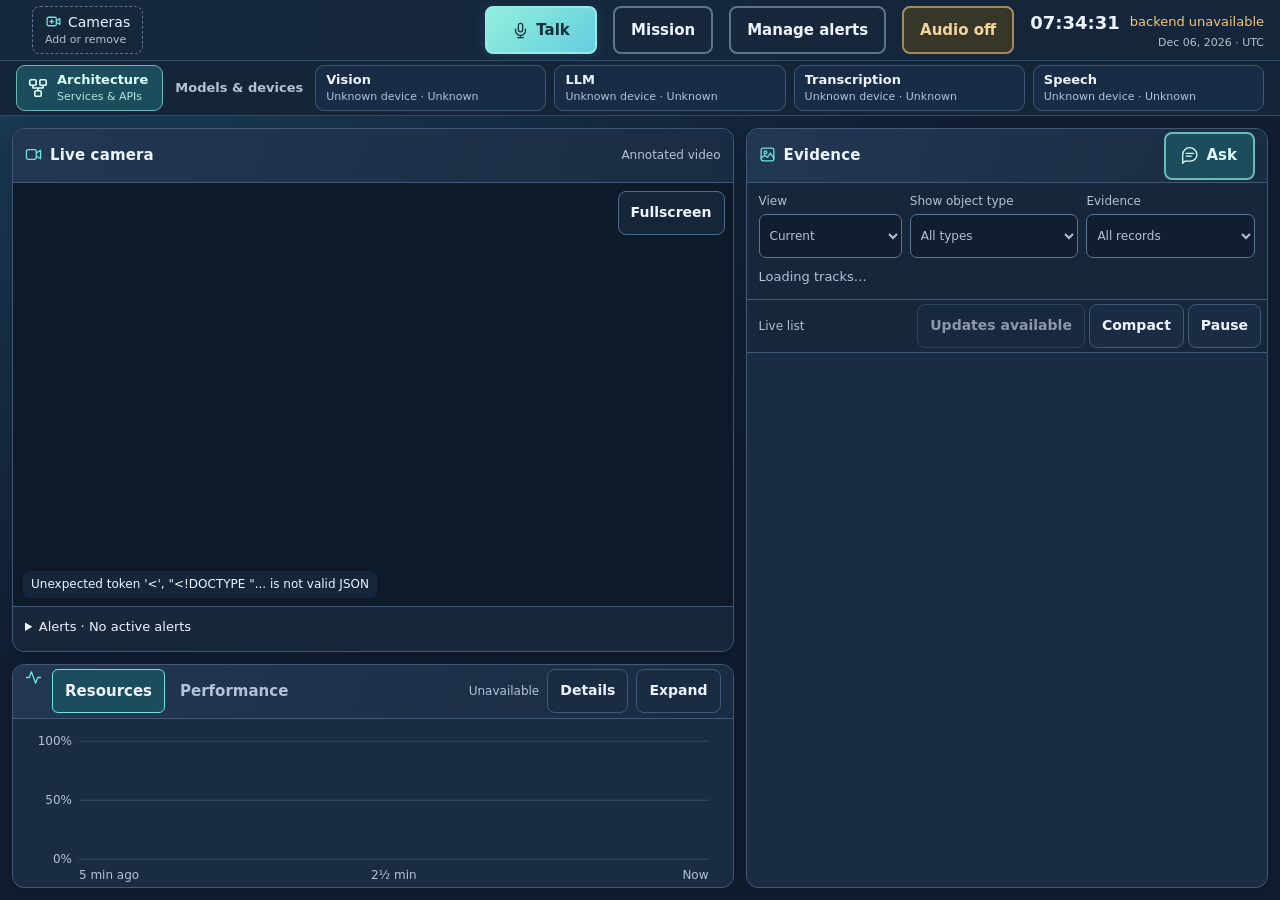
==== commit 5ad61079: "Keep Performance tile values readable on narrow tiles Values scale with the viewport and wrap at the" ====
--- a/handheld-multi-modal/backend/app/static/index.html
+++ b/handheld-multi-modal/backend/app/static/index.html
@@ -375,7 +375,7 @@
   .kpi { display: flex; flex-direction: column; justify-content: flex-start; min-width: 0; min-height: 44px; font: inherit; color: inherit; text-align: left; cursor: pointer; padding: 6px 8px; border: 1px solid var(--line); border-radius: 8px; background: var(--bg); }
   .kpi span, .kpi strong, .kpi small { display: block; }
   .kpi span { color: var(--muted); font-size: 12px; }
-  .kpi strong { font-size: 20px; font-variant-numeric: tabular-nums; line-height: 1.3; white-space: nowrap; }
+  .kpi strong { font-size: clamp(15px, 1.35vw, 20px); font-variant-numeric: tabular-nums; line-height: 1.2; }
   .kpi small { font-size: 12px; line-height: 1.3; color: var(--muted); overflow: hidden; display: -webkit-box; -webkit-box-orient: vertical; -webkit-line-clamp: 2; }
   .kpi[aria-pressed="true"] { border-color: var(--accent); background: var(--selected); }
   #kpi-explain { margin: 6px 0 0; font-size: 13px; }
@@ -4139,7 +4139,8 @@
     return;
   }
   const {time_to_alert: alert, spoken_answer: voice, cameras, answer_speed: speed, memory} = kpis;
-  // Headline: the typical (p50) value once there are enough samples.
+  // Headline: the typical (p50) value once there are enough samples. A word
+  // joiner (U+2060) keeps "/s" with its unit if a narrow tile wraps the value.
   const typicalValue = (summary) => enoughSamples(summary) ? perfSeconds(summary.p50) : "—";
   const typicalDetail = (summary, noun, empty) => enoughSamples(summary) ? `typical, ${summary.count} ${noun}`
     : summary.count ? `Not enough data yet · ${summary.count} ${noun}` : empty;
@@ -4169,10 +4170,10 @@
         : cameras.running ? "No dropped frames or delay" : "No camera is sending frames",
       title: "Smooth: no more than 10% of frames skipped, keeping up with the camera, detection delay under 400 ms."},
     decodeValue != null
-      ? {id: "speed", label: "Answer speed", value: (chatSpeed.state === "stale" ? "◷ " : "") + decodeValue.toFixed(1) + " tokens/s",
+      ? {id: "speed", label: "Answer speed", value: (chatSpeed.state === "stale" ? "◷ " : "") + decodeValue.toFixed(1) + " tokens/\u2060s",
         detail: "Reported by Chat Q&A (since it started)",
         title: "Decode tokens per second reported by Chat Q&A, typical since it started."}
-      : {id: "speed", label: "Answer speed", value: enoughSamples(speed) ? "~" + speed.p50 + " words/s" : "—",
+      : {id: "speed", label: "Answer speed", value: enoughSamples(speed) ? "~" + speed.p50 + " words/\u2060s" : "—",
         detail: enoughSamples(speed) ? "Approximate: words, not tokens"
           : speed.count ? "Not enough data yet" : "Ask a question",
         title: "Approximate: streamed words per second, not model tokens. Exact tokens/s after the Chat Q&A update."},
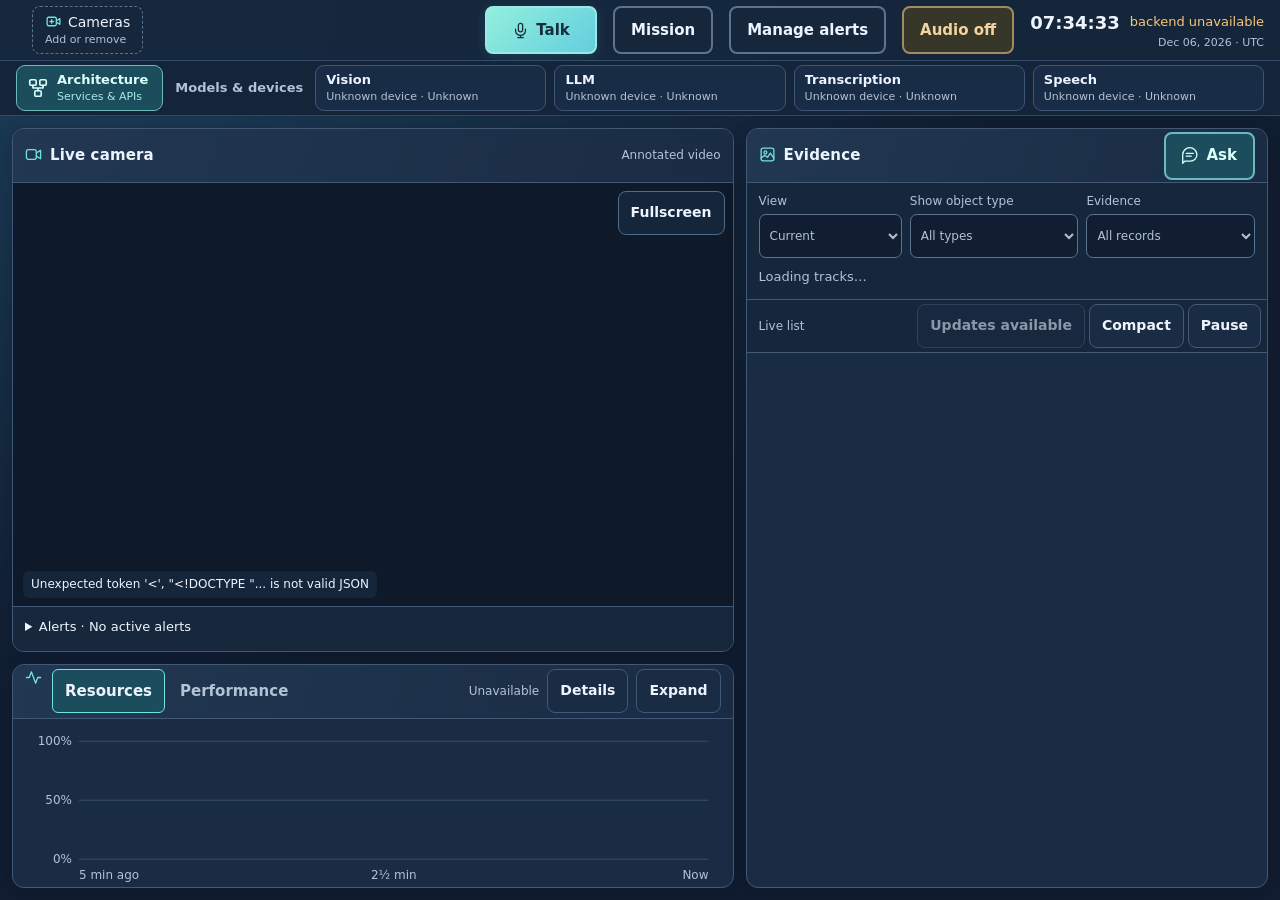
==== commit f3a95ddc: "Document the Performance view with live screenshots Add a Performance screenshot with numbered callo" ====
--- a/handheld-multi-modal/backend/app/static/index.html
+++ b/handheld-multi-modal/backend/app/static/index.html
@@ -4167,7 +4167,7 @@
     {id: "cameras", label: "Smooth cameras",
       value: cameras.running ? `${cameras.smooth} of ${cameras.running}` : "—",
       detail: worst ? cameraLabel(worst[0]) + ": " + worst[1].reason
-        : cameras.running ? "No dropped frames or delay" : "No camera is sending frames",
+        : cameras.running ? "All cameras keeping up" : "No camera is sending frames",
       title: "Smooth: no more than 10% of frames skipped, keeping up with the camera, detection delay under 400 ms."},
     decodeValue != null
       ? {id: "speed", label: "Answer speed", value: (chatSpeed.state === "stale" ? "◷ " : "") + decodeValue.toFixed(1) + " tokens/\u2060s",
